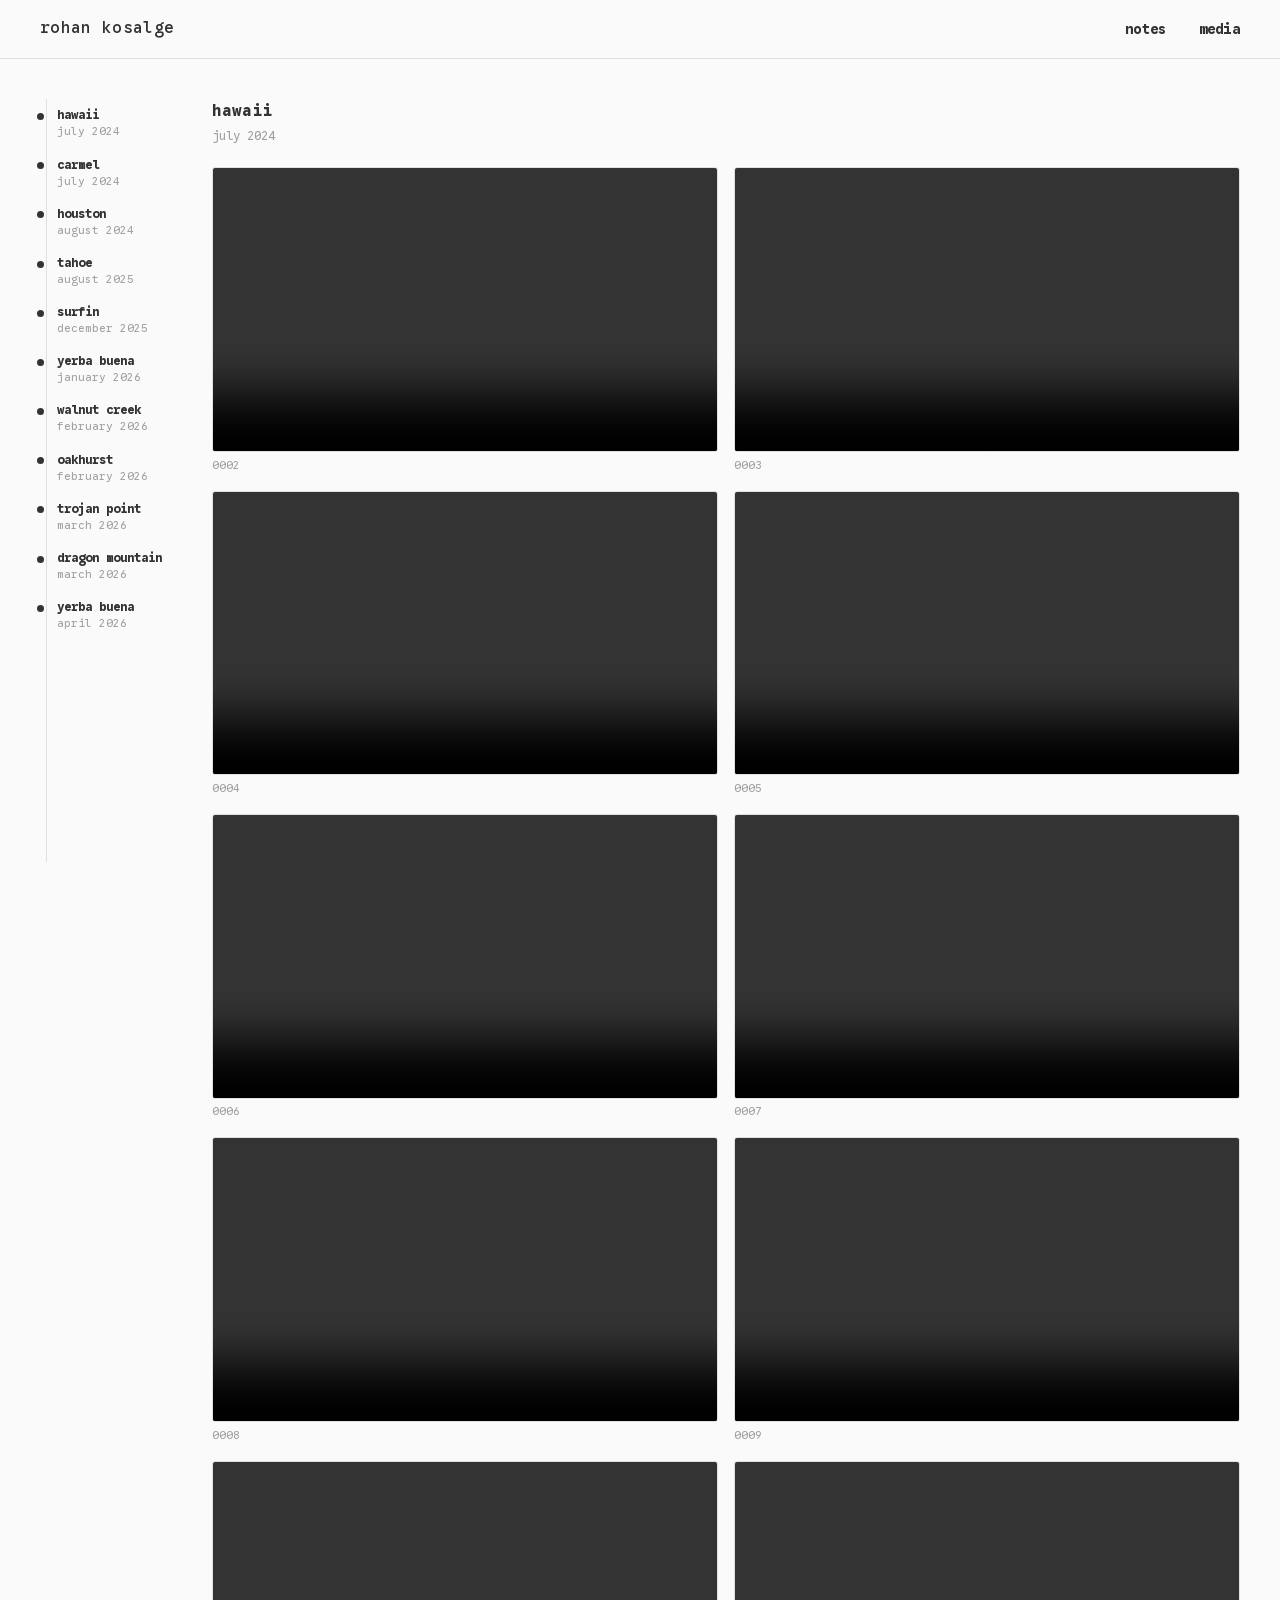
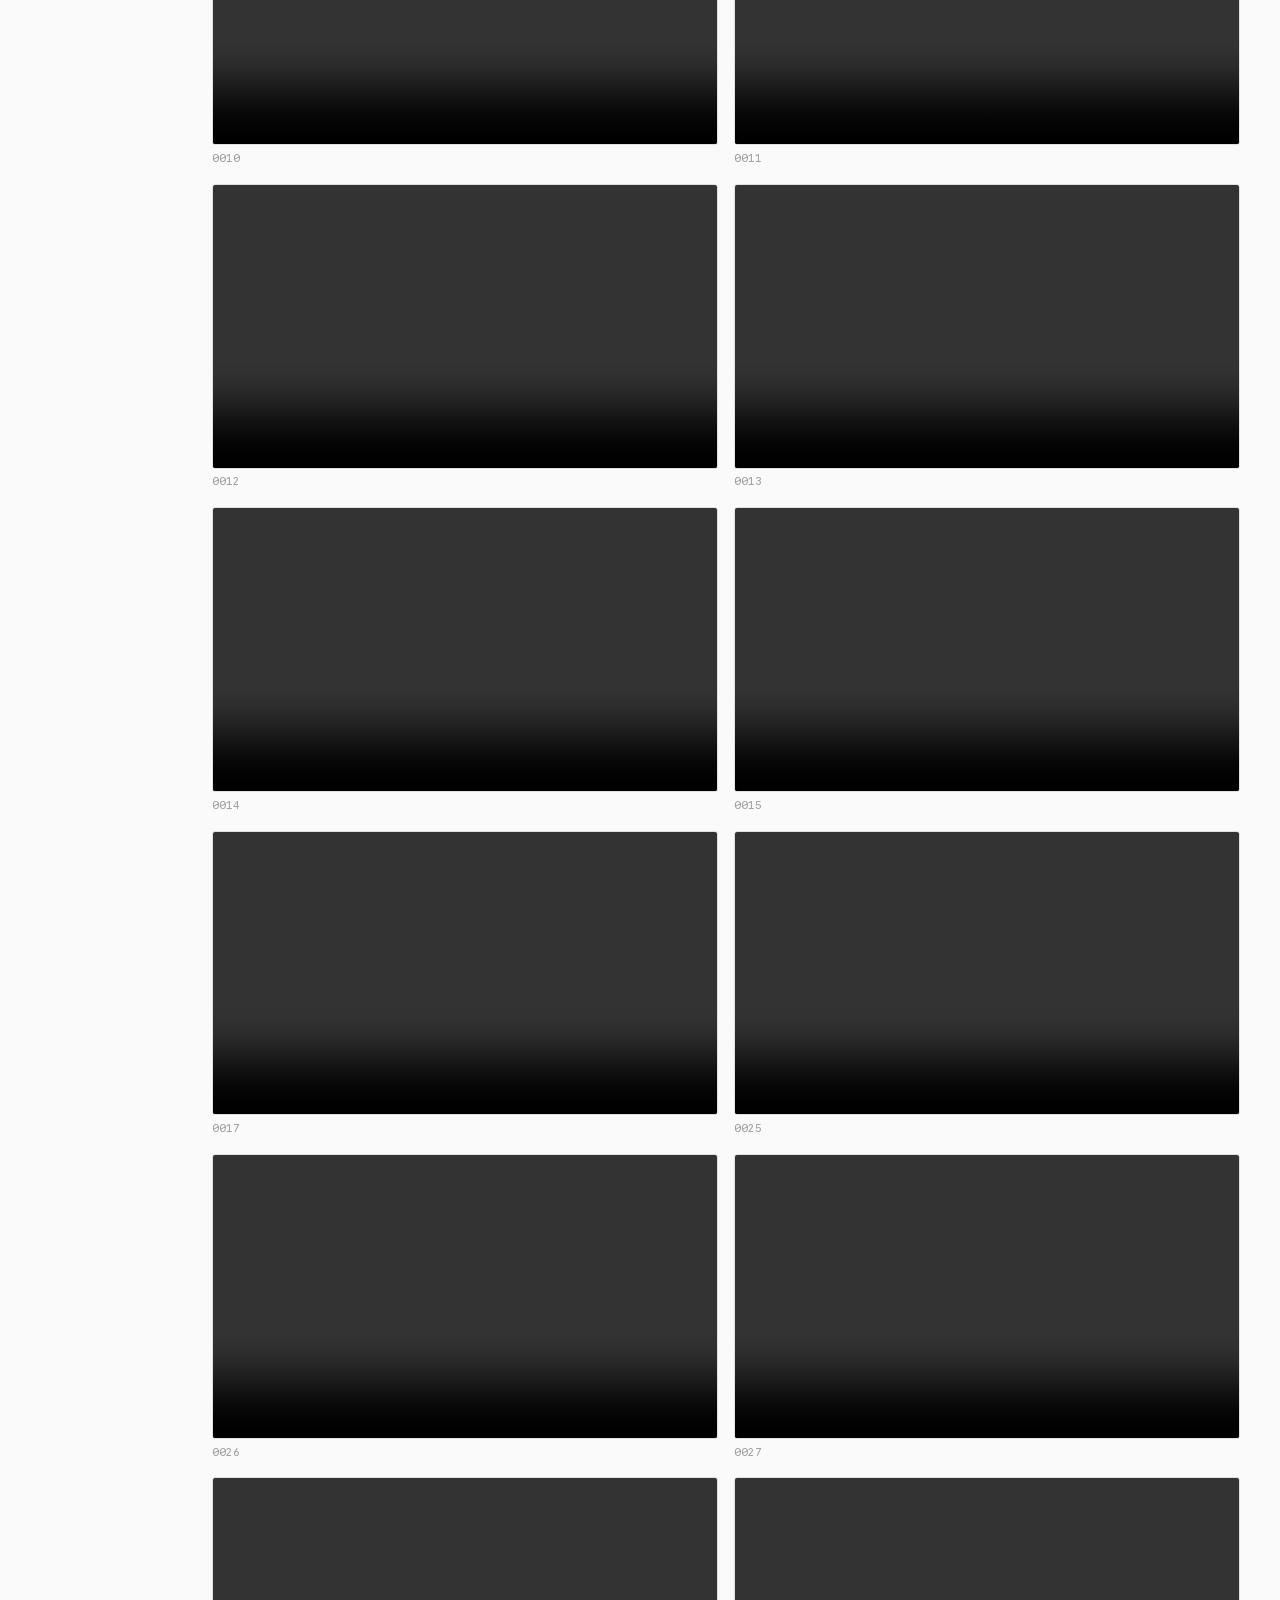
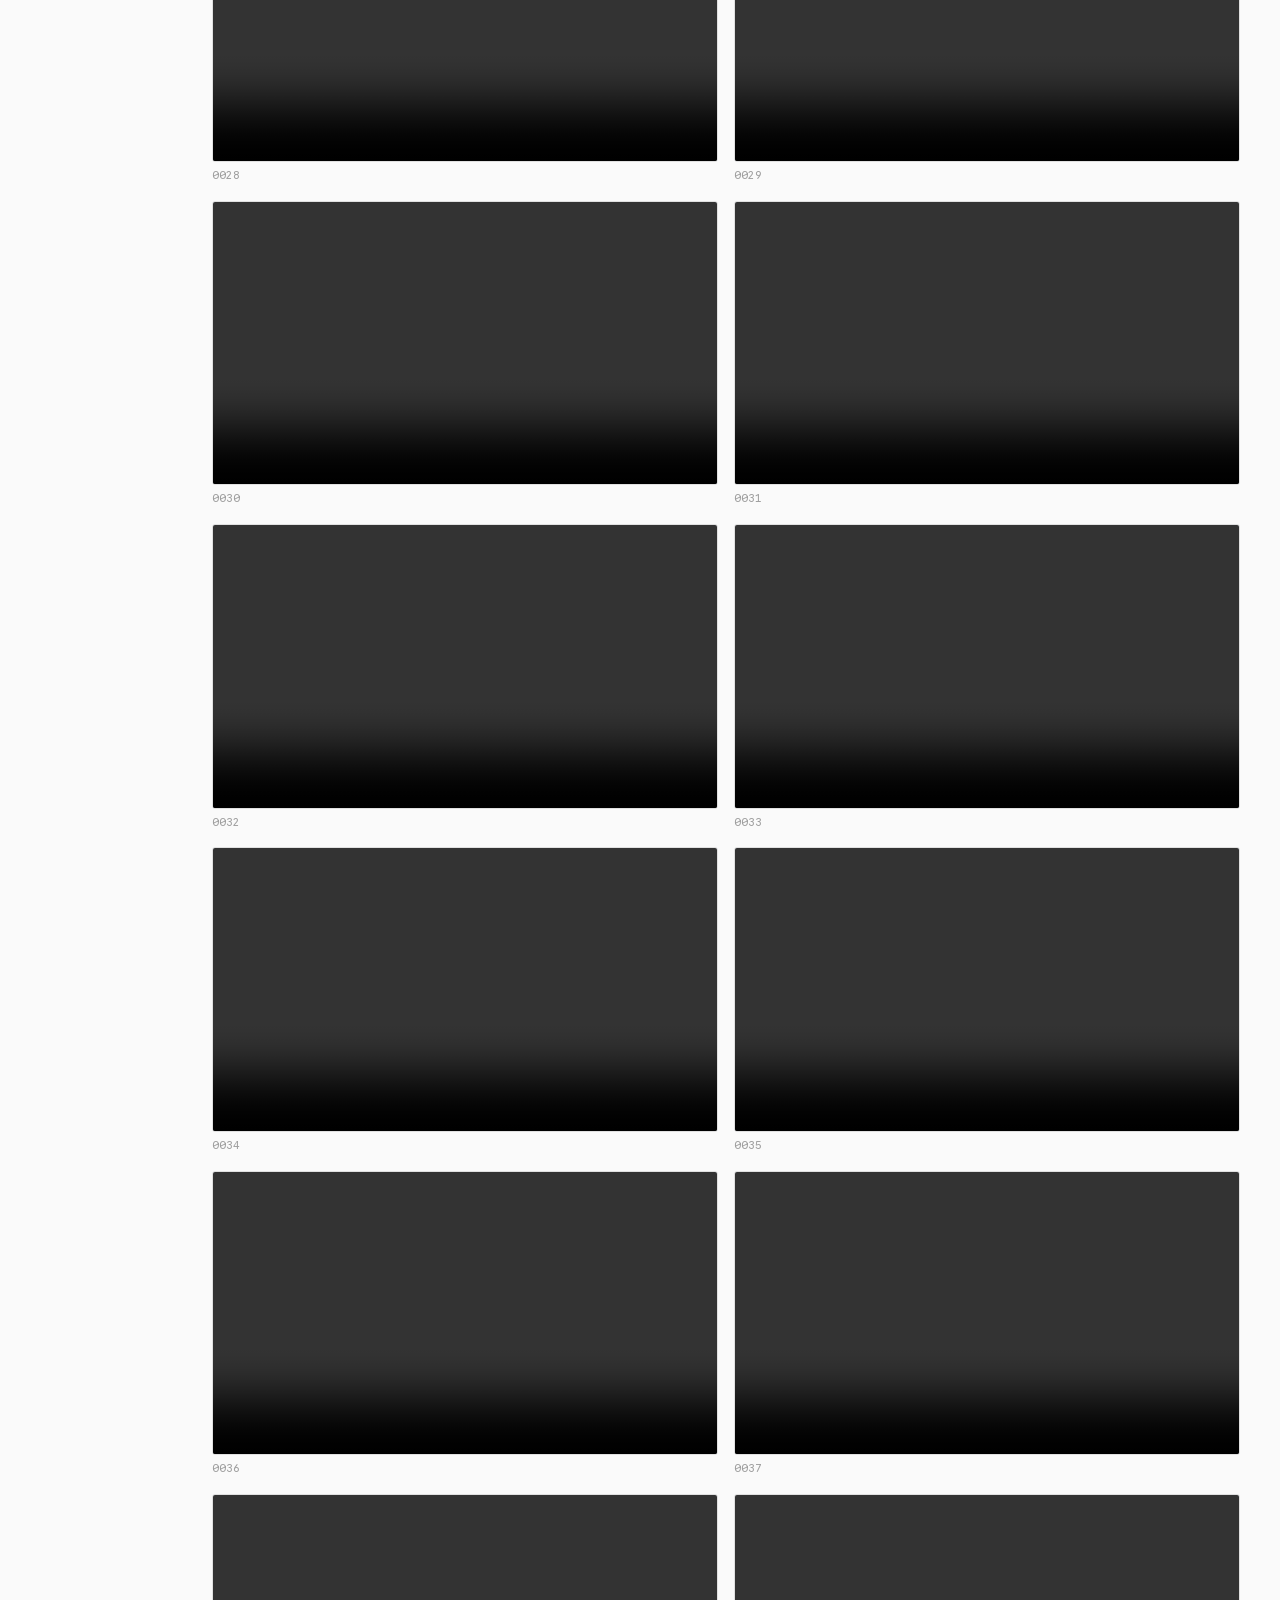
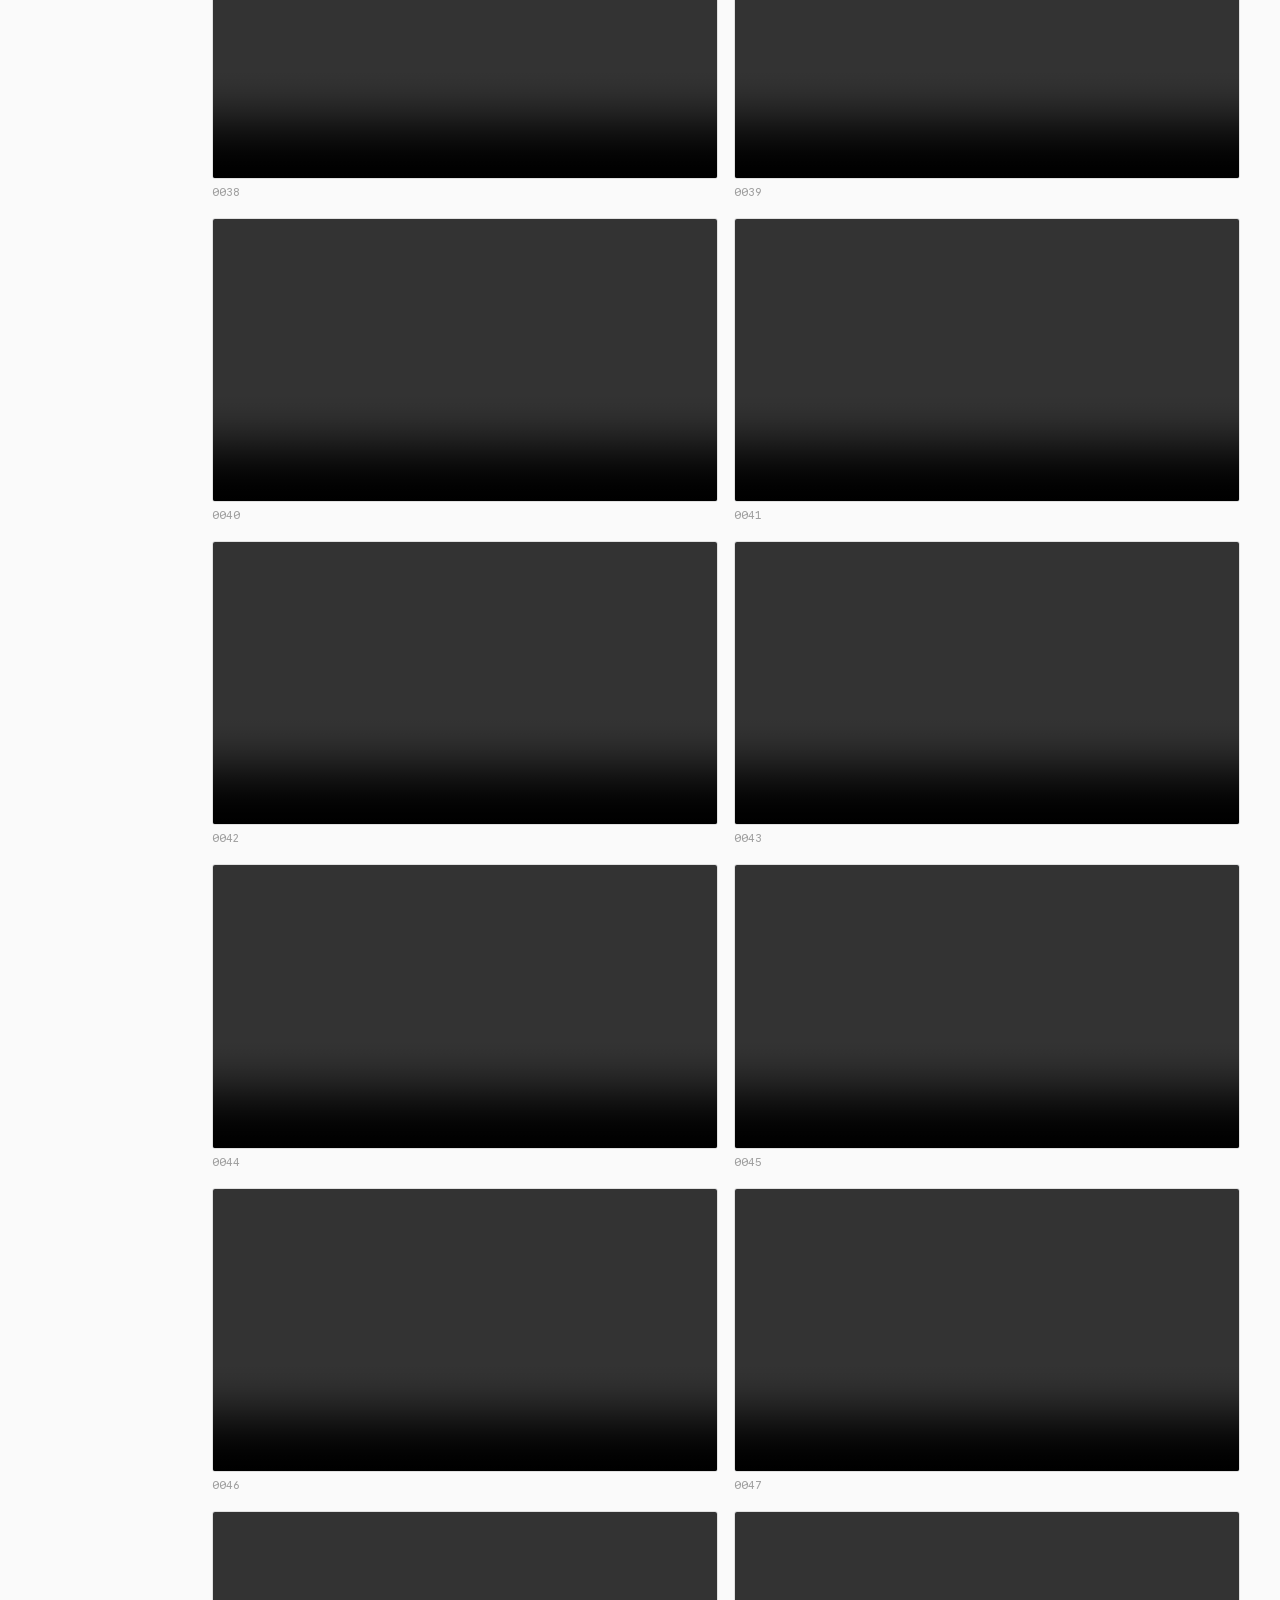
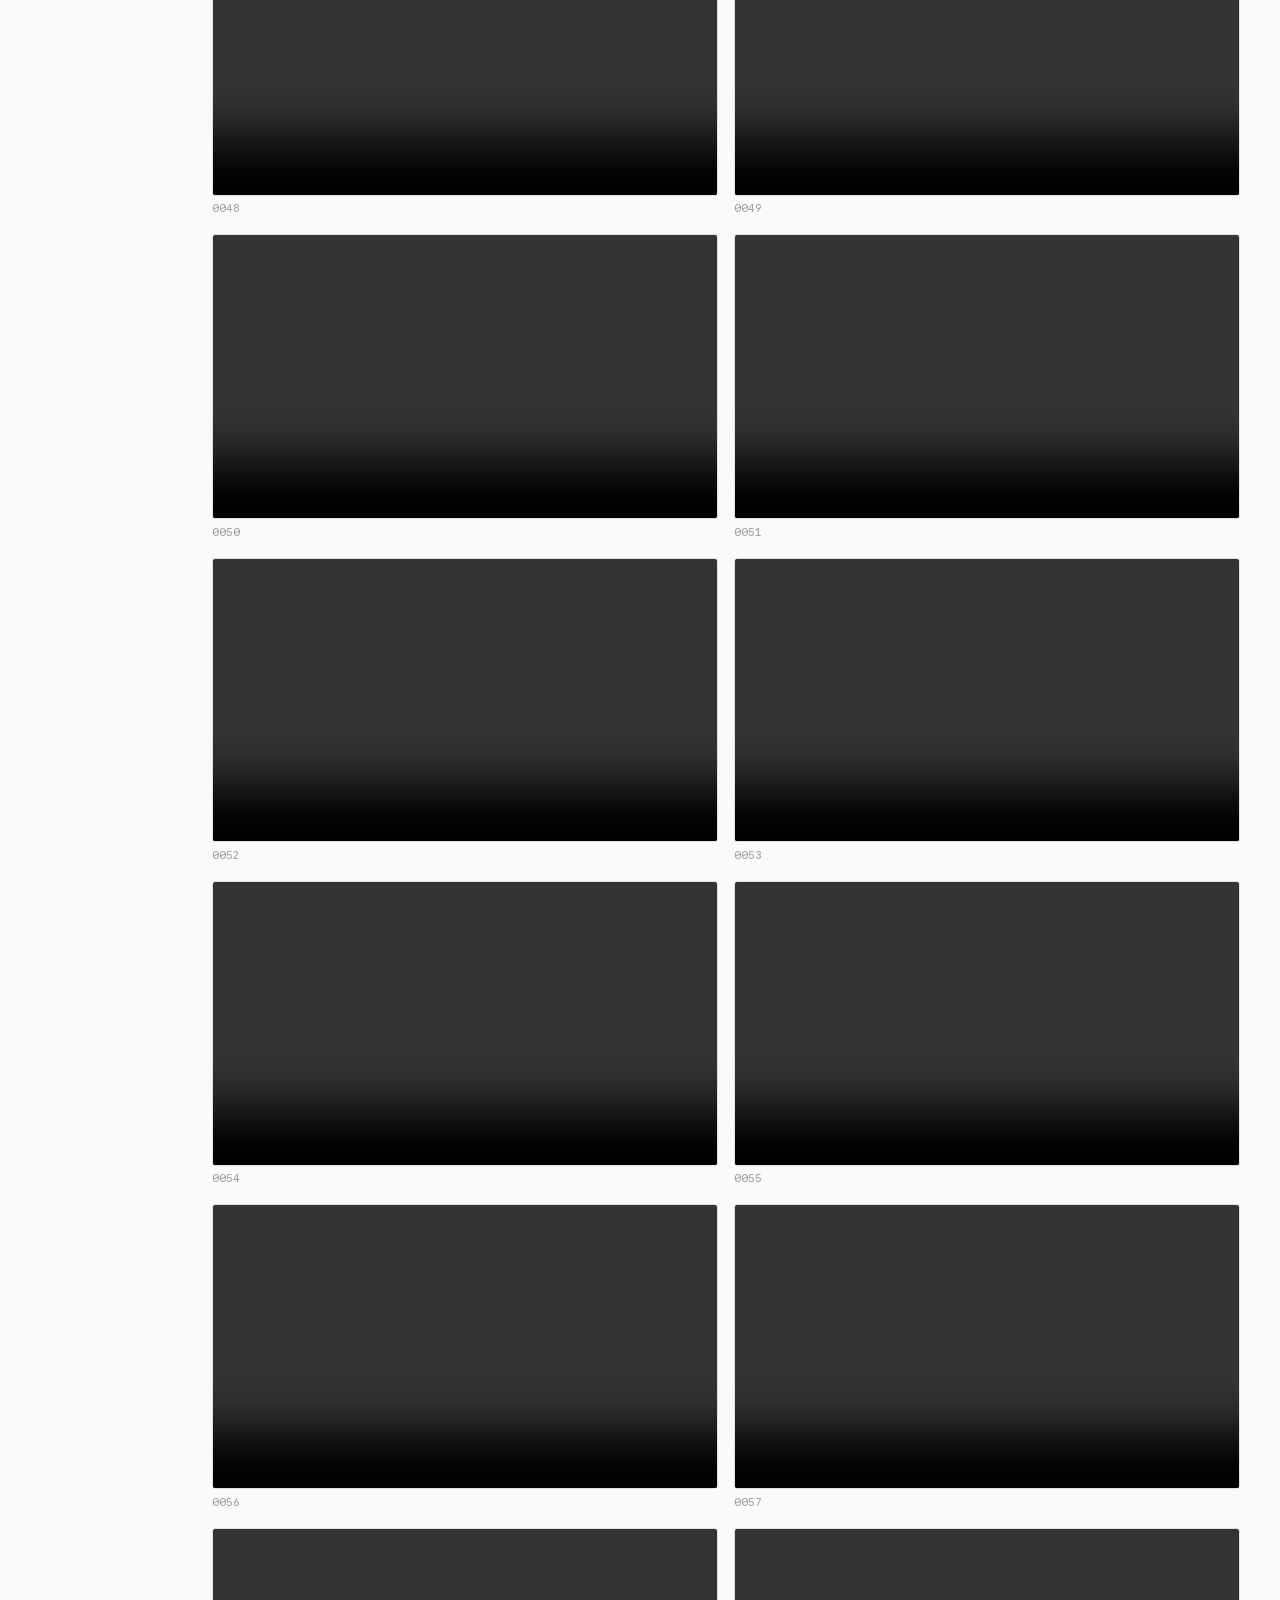
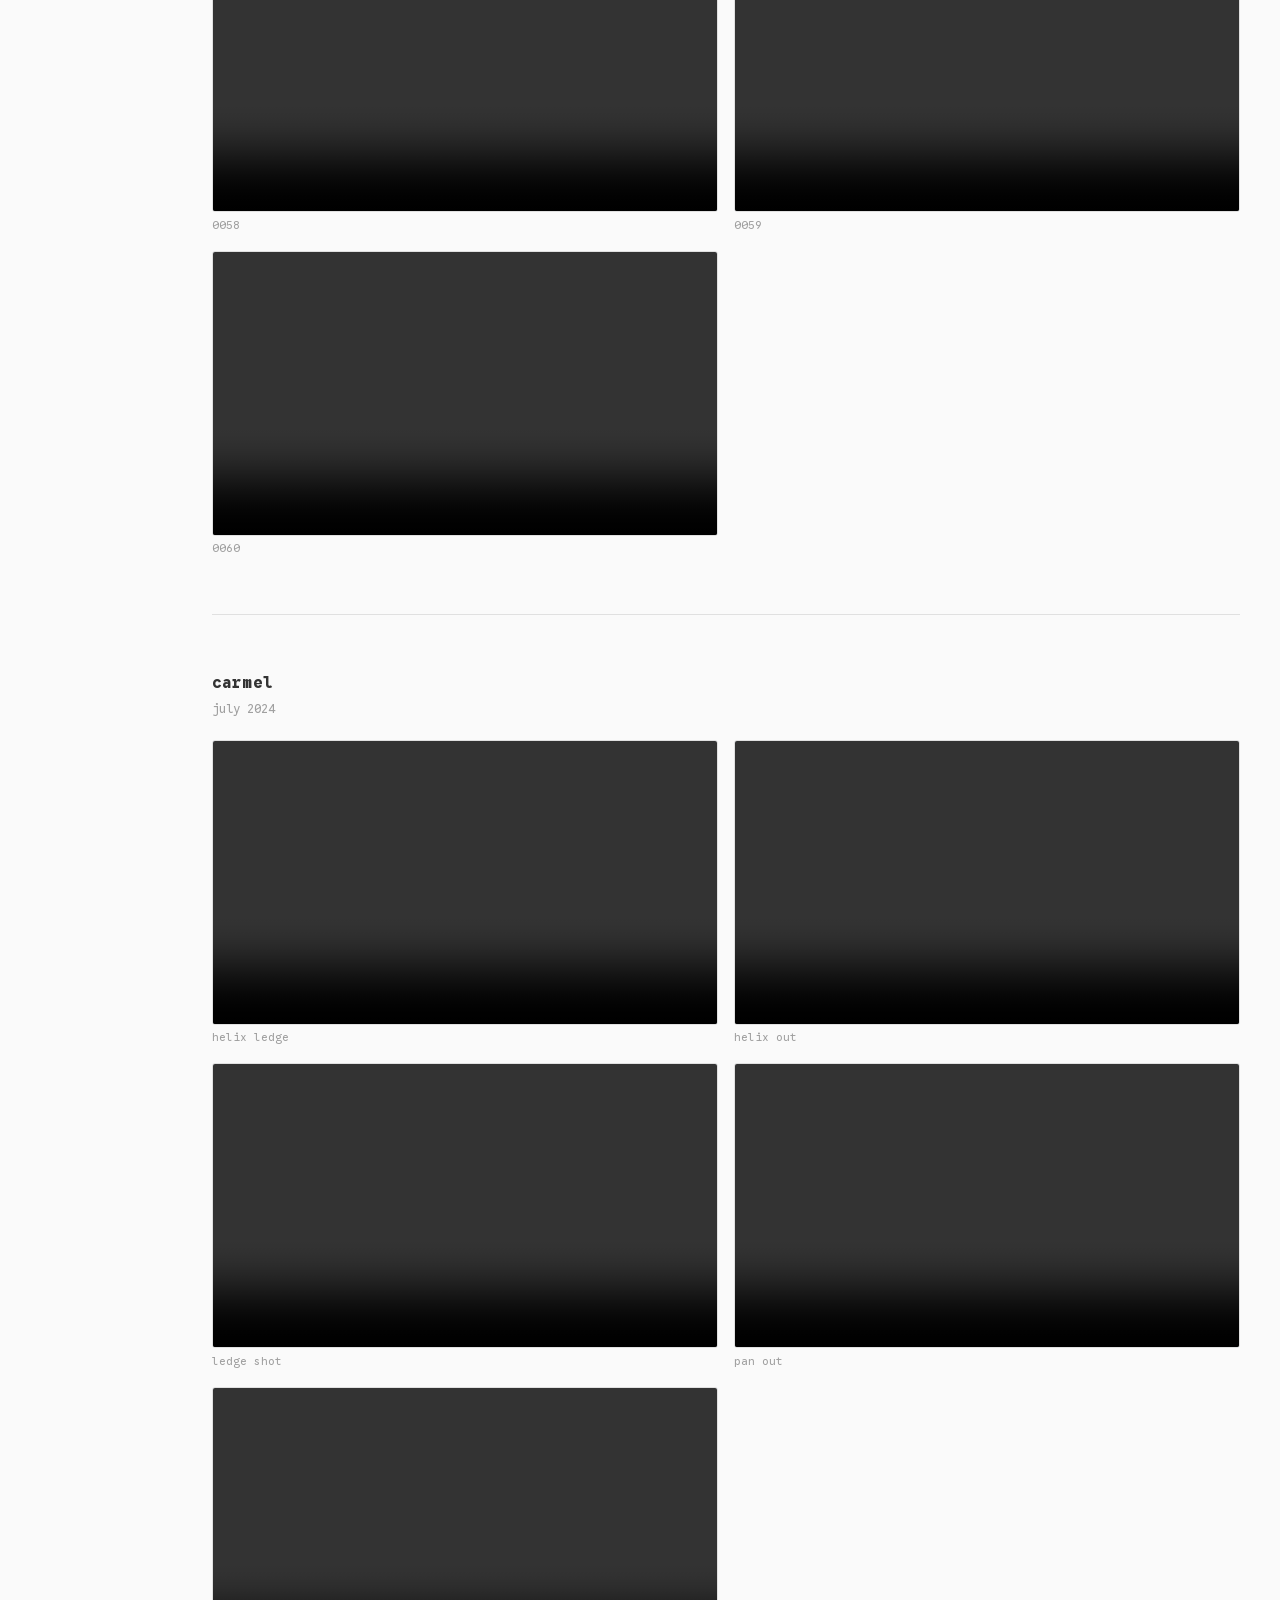
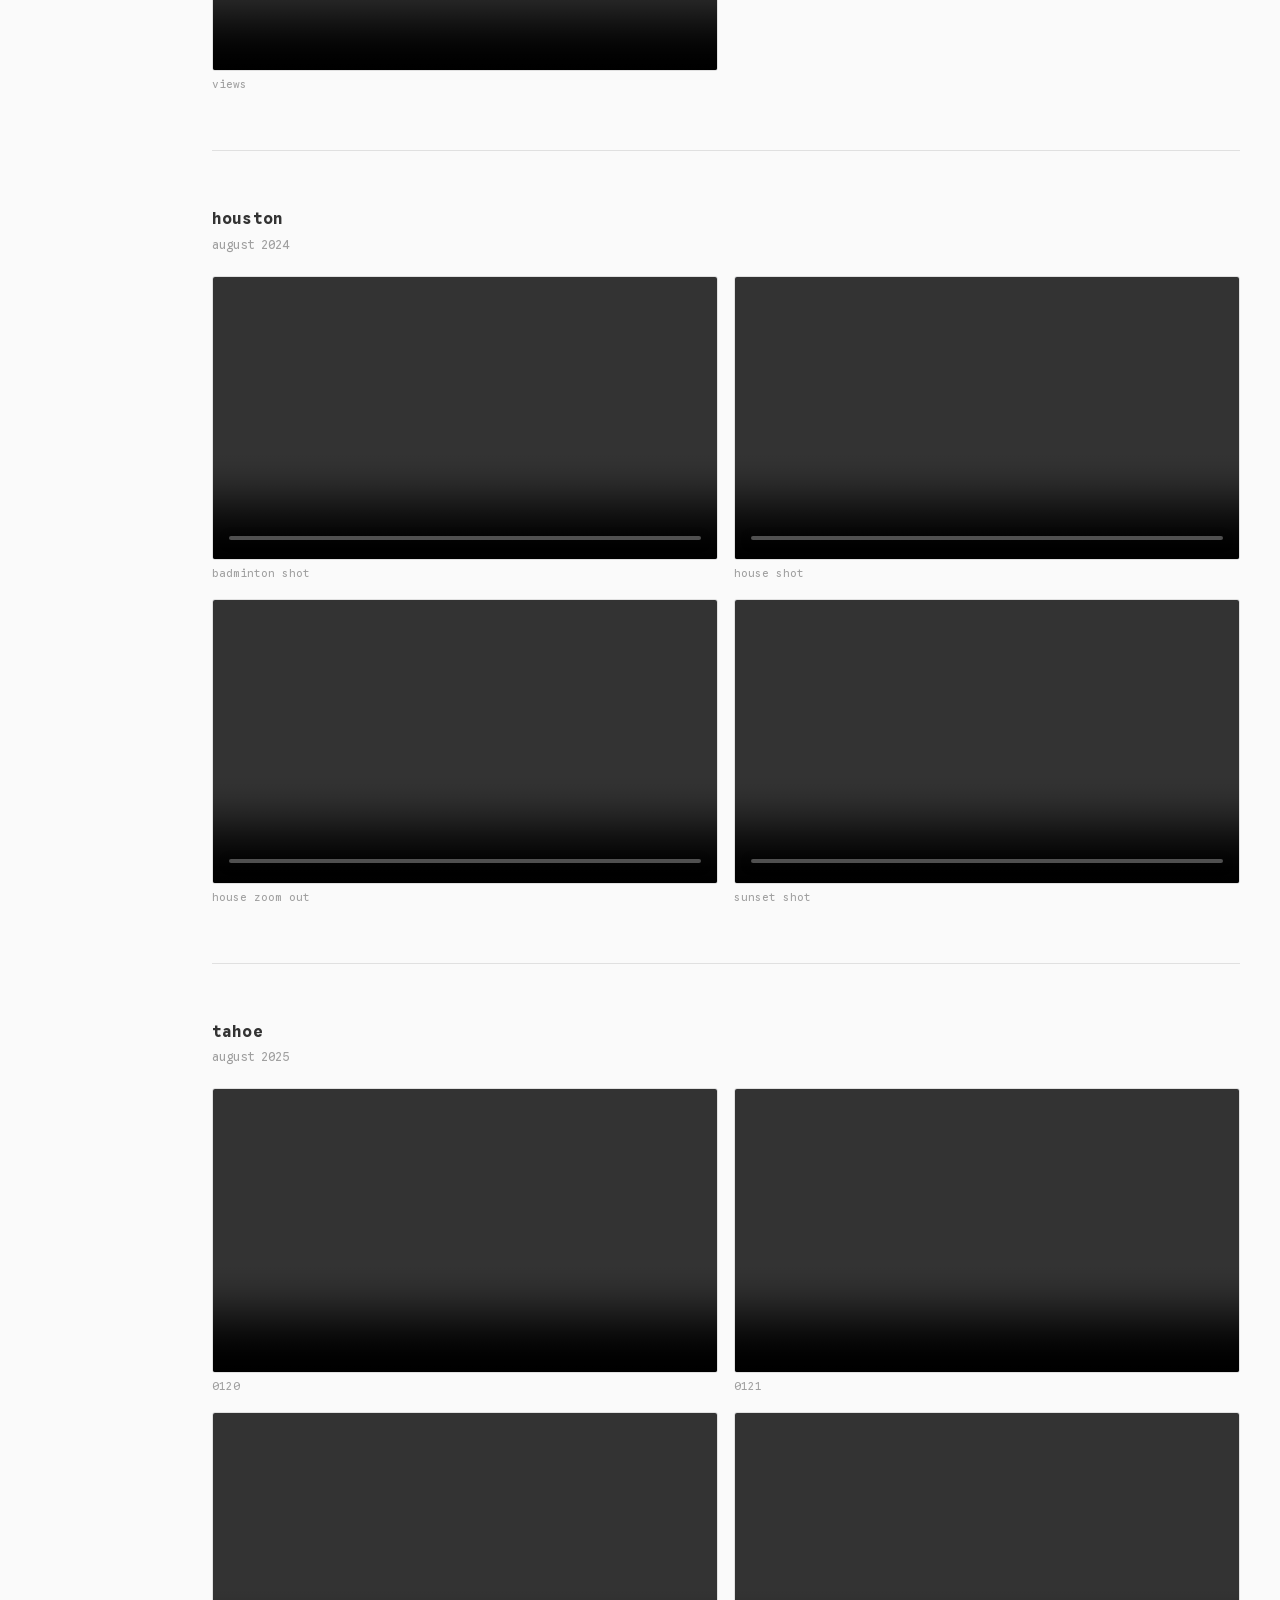
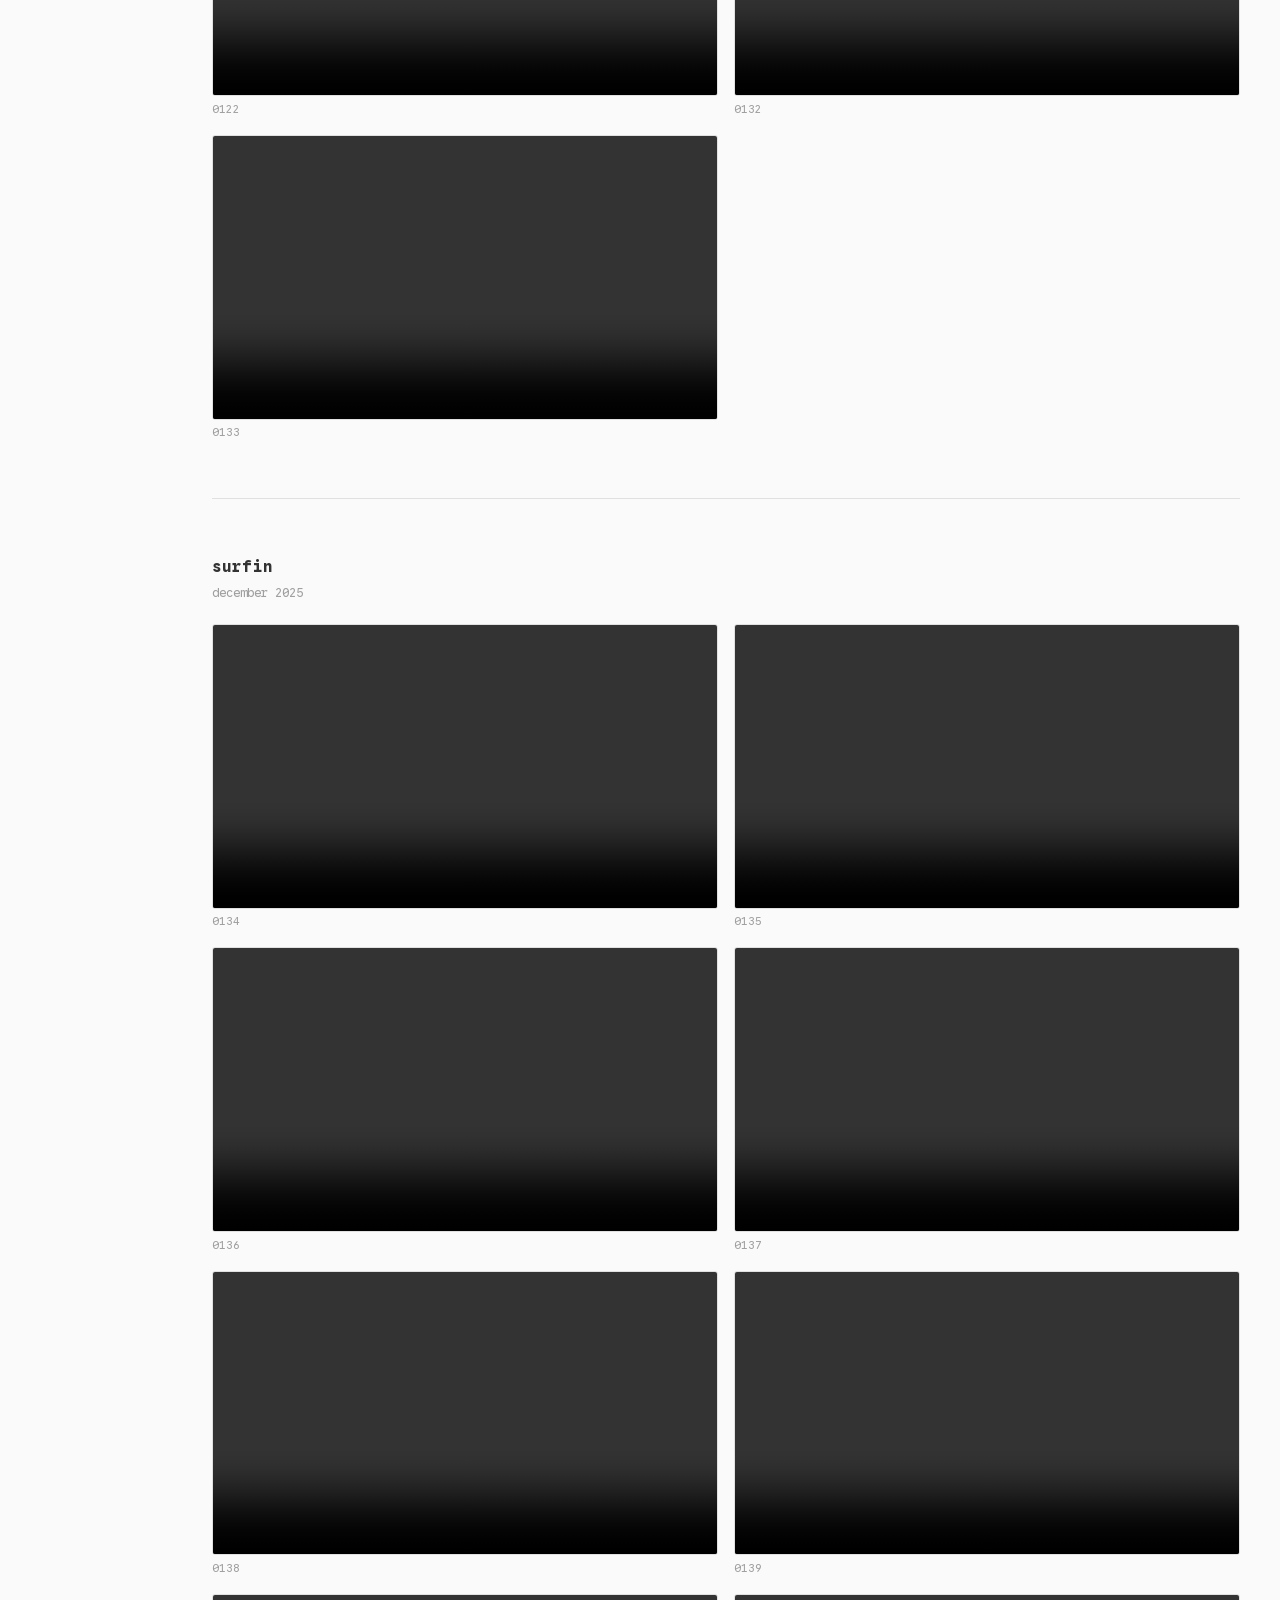
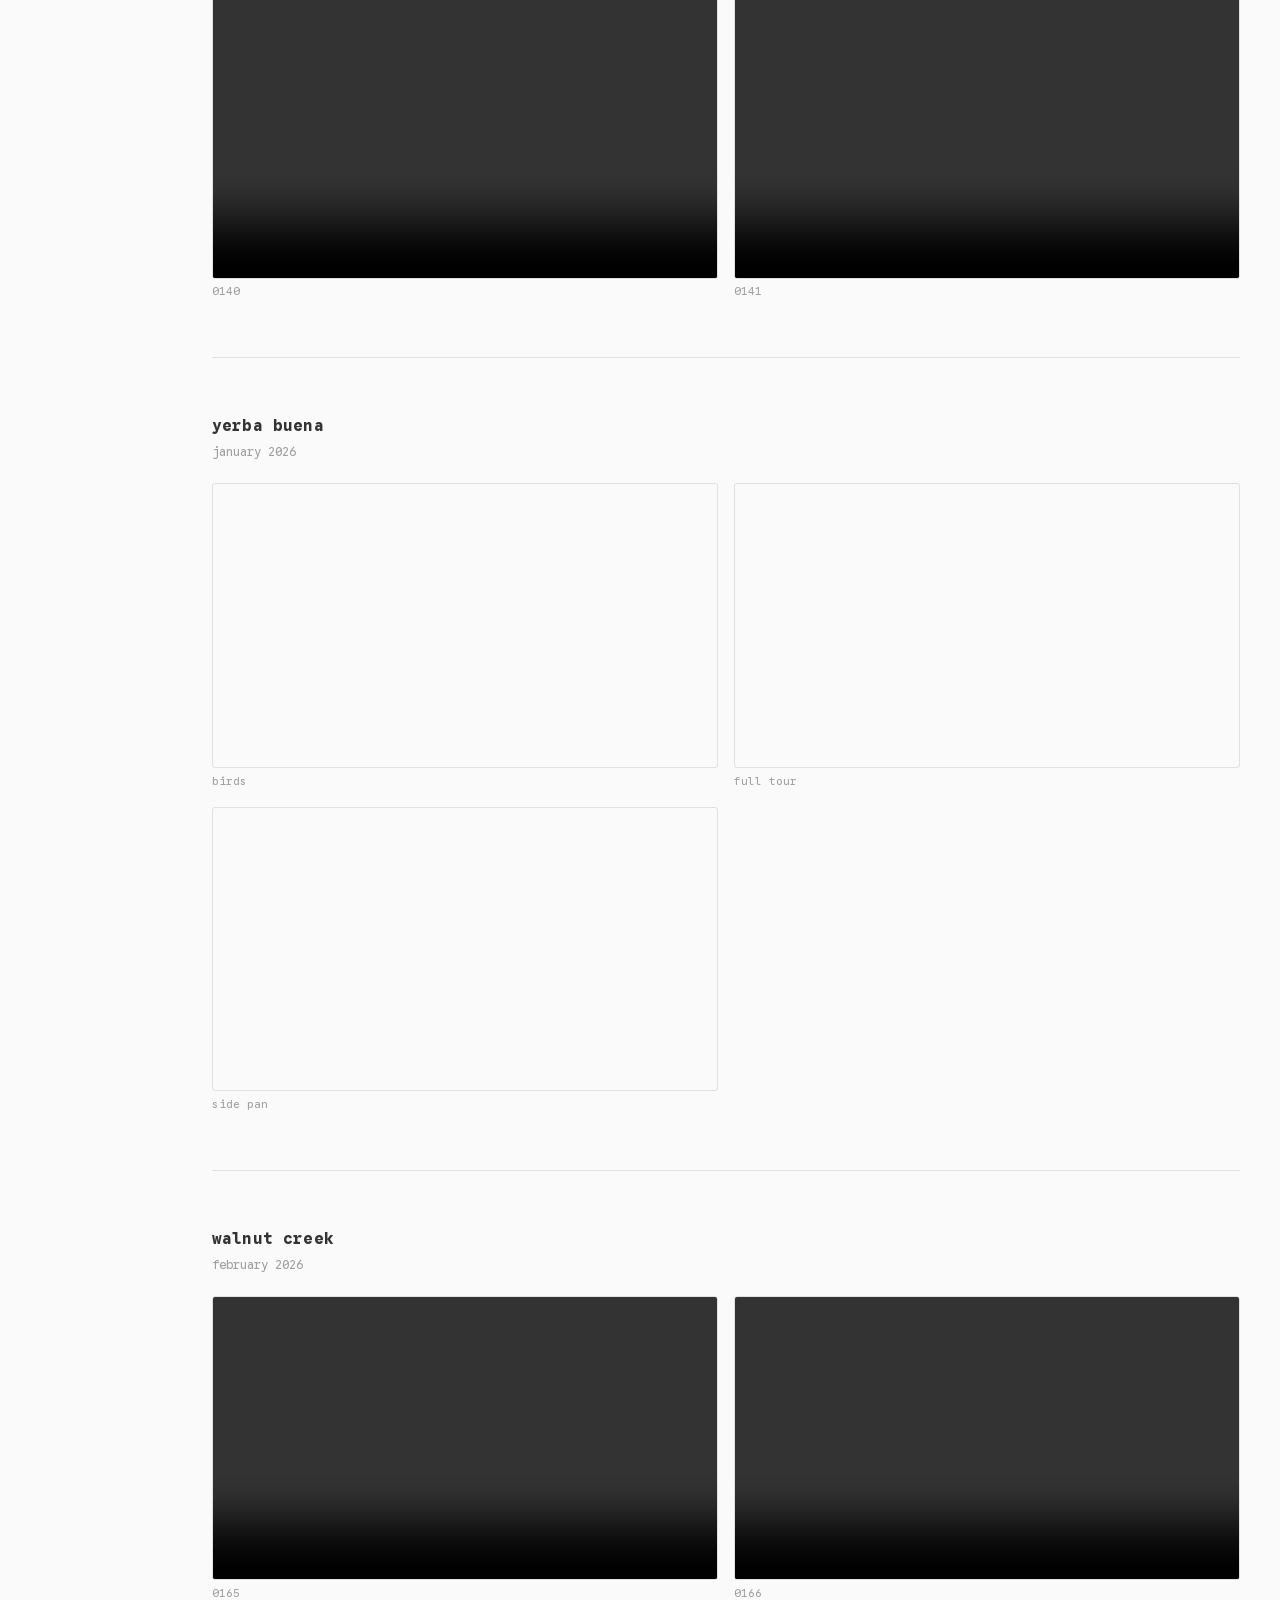
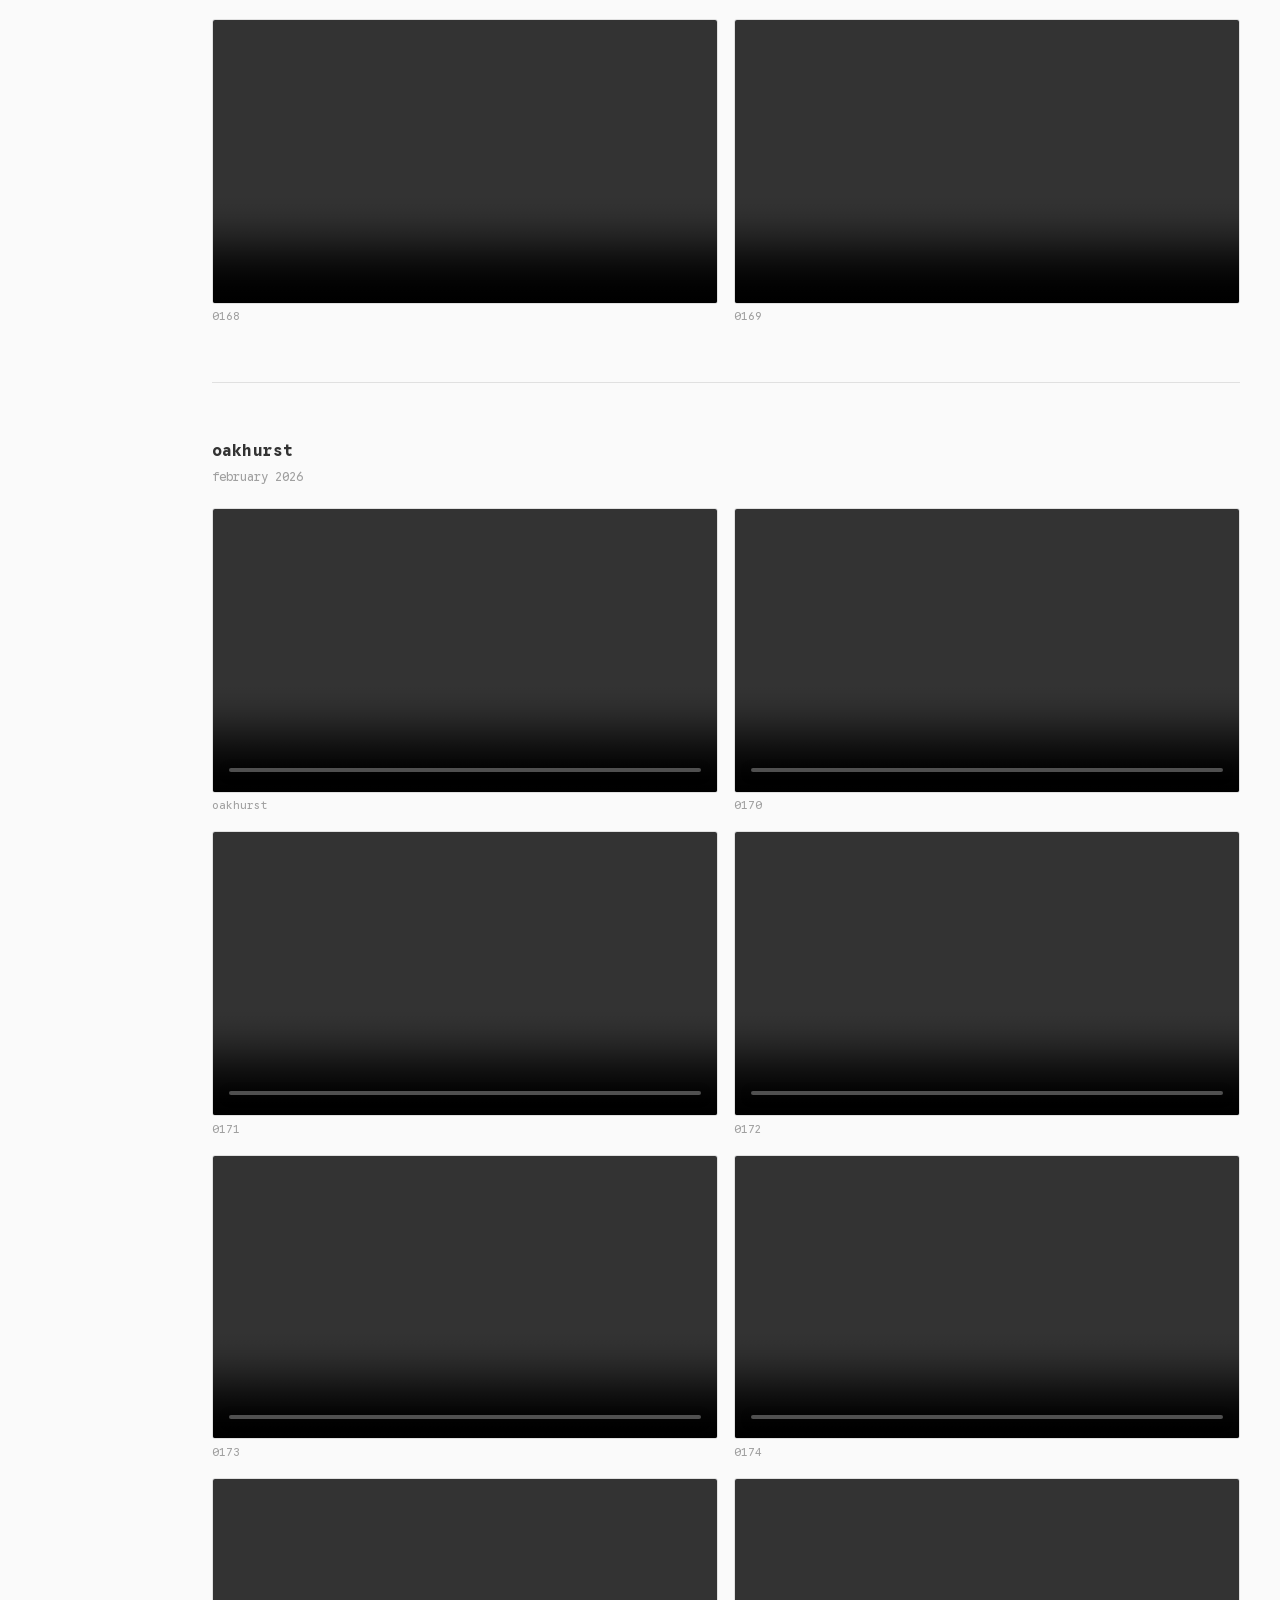
==== media.html @ 088f9a86 "feat: embed yerba buena apr videos via youtube Co-Authored-By: Claude Sonnet 4.6 <noreply@anthropic." ====
<!DOCTYPE html>
<html lang="en">
<head>
  <meta charset="UTF-8" />
  <meta name="viewport" content="width=device-width, initial-scale=1.0" />
  <title>media — rohan kosalge</title>
  <link rel="preconnect" href="https://fonts.googleapis.com" />
  <link rel="preconnect" href="https://fonts.gstatic.com" crossorigin />
  <link href="https://fonts.googleapis.com/css2?family=Google+Sans+Code:ital,wght@0,400;0,500;1,400&display=swap" rel="stylesheet" />
  <link rel="stylesheet" href="style.css" />
  <link rel="stylesheet" href="media.css" />
</head>
<body>

  <header class="nav">
    <a href="index.html" class="nav-title" style="font-weight:500;font-size:1rem;letter-spacing:0.02em;">rohan kosalge</a>
    <nav class="nav-links">
      <a href="notes.html">notes</a>
      <a href="media.html">media</a>
    </nav>
  </header>

  <div class="media-page">

    <!-- left timeline nav -->
    <aside class="tl-sidebar">
      <div class="tl-line"></div>
      <nav class="tl-nav">

        <a href="#hawaii" class="tl-item">
          <span class="tl-dot"></span>
          <span class="tl-text">
            <span class="tl-location">hawaii</span>
            <span class="tl-date">july 2024</span>
          </span>
        </a>

        <a href="#carmel" class="tl-item">
          <span class="tl-dot"></span>
          <span class="tl-text">
            <span class="tl-location">carmel</span>
            <span class="tl-date">july 2024</span>
          </span>
        </a>

        <a href="#houston" class="tl-item">
          <span class="tl-dot"></span>
          <span class="tl-text">
            <span class="tl-location">houston</span>
            <span class="tl-date">august 2024</span>
          </span>
        </a>

        <a href="#tahoe" class="tl-item">
          <span class="tl-dot"></span>
          <span class="tl-text">
            <span class="tl-location">tahoe</span>
            <span class="tl-date">august 2025</span>
          </span>
        </a>

        <a href="#surfin" class="tl-item">
          <span class="tl-dot"></span>
          <span class="tl-text">
            <span class="tl-location">surfin</span>
            <span class="tl-date">december 2025</span>
          </span>
        </a>

        <a href="#yerba-buena-jan" class="tl-item">
          <span class="tl-dot"></span>
          <span class="tl-text">
            <span class="tl-location">yerba buena</span>
            <span class="tl-date">january 2026</span>
          </span>
        </a>

        <a href="#walnut-creek" class="tl-item">
          <span class="tl-dot"></span>
          <span class="tl-text">
            <span class="tl-location">walnut creek</span>
            <span class="tl-date">february 2026</span>
          </span>
        </a>

        <a href="#oakhurst" class="tl-item">
          <span class="tl-dot"></span>
          <span class="tl-text">
            <span class="tl-location">oakhurst</span>
            <span class="tl-date">february 2026</span>
          </span>
        </a>

        <a href="#trojan-point" class="tl-item">
          <span class="tl-dot"></span>
          <span class="tl-text">
            <span class="tl-location">trojan point</span>
            <span class="tl-date">march 2026</span>
          </span>
        </a>

        <a href="#dragon-mountain" class="tl-item">
          <span class="tl-dot"></span>
          <span class="tl-text">
            <span class="tl-location">dragon mountain</span>
            <span class="tl-date">march 2026</span>
          </span>
        </a>

        <a href="#yerba-buena-apr" class="tl-item">
          <span class="tl-dot"></span>
          <span class="tl-text">
            <span class="tl-location">yerba buena</span>
            <span class="tl-date">april 2026</span>
          </span>
        </a>

      </nav>
    </aside>

    <!-- right video content -->
    <main class="media-content">

      <!-- hawaii july 2024 -->
      <section id="hawaii" class="media-section">
        <h2 class="section-location">hawaii</h2>
        <p class="section-date">july 2024</p>
        <div class="video-grid">
          <div class="video-item"><video controls preload="none" src="../Photos/Hawaii%20July%202024/Drone/DJI_20240703204506_0002_D.MP4"></video><span class="video-label">0002</span></div>
          <div class="video-item"><video controls preload="none" src="../Photos/Hawaii%20July%202024/Drone/DJI_20240705153736_0003_D.MP4"></video><span class="video-label">0003</span></div>
          <div class="video-item"><video controls preload="none" src="../Photos/Hawaii%20July%202024/Drone/DJI_20240705153909_0004_D.MP4"></video><span class="video-label">0004</span></div>
          <div class="video-item"><video controls preload="none" src="../Photos/Hawaii%20July%202024/Drone/DJI_20240705154337_0005_D.MP4"></video><span class="video-label">0005</span></div>
          <div class="video-item"><video controls preload="none" src="../Photos/Hawaii%20July%202024/Drone/DJI_20240705154414_0006_D.MP4"></video><span class="video-label">0006</span></div>
          <div class="video-item"><video controls preload="none" src="../Photos/Hawaii%20July%202024/Drone/DJI_20240705161935_0007_D.MP4"></video><span class="video-label">0007</span></div>
          <div class="video-item"><video controls preload="none" src="../Photos/Hawaii%20July%202024/Drone/DJI_20240705162151_0008_D.MP4"></video><span class="video-label">0008</span></div>
          <div class="video-item"><video controls preload="none" src="../Photos/Hawaii%20July%202024/Drone/DJI_20240705162443_0009_D.MP4"></video><span class="video-label">0009</span></div>
          <div class="video-item"><video controls preload="none" src="../Photos/Hawaii%20July%202024/Drone/DJI_20240706141233_0010_D.MP4"></video><span class="video-label">0010</span></div>
          <div class="video-item"><video controls preload="none" src="../Photos/Hawaii%20July%202024/Drone/DJI_20240706141438_0011_D.MP4"></video><span class="video-label">0011</span></div>
          <div class="video-item"><video controls preload="none" src="../Photos/Hawaii%20July%202024/Drone/DJI_20240706141603_0012_D.MP4"></video><span class="video-label">0012</span></div>
          <div class="video-item"><video controls preload="none" src="../Photos/Hawaii%20July%202024/Drone/DJI_20240706141626_0013_D.MP4"></video><span class="video-label">0013</span></div>
          <div class="video-item"><video controls preload="none" src="../Photos/Hawaii%20July%202024/Drone/DJI_20240706141643_0014_D.MP4"></video><span class="video-label">0014</span></div>
          <div class="video-item"><video controls preload="none" src="../Photos/Hawaii%20July%202024/Drone/DJI_20240706141710_0015_D.MP4"></video><span class="video-label">0015</span></div>
          <div class="video-item"><video controls preload="none" src="../Photos/Hawaii%20July%202024/Drone/DJI_20240706142029_0017_D.MP4"></video><span class="video-label">0017</span></div>
          <div class="video-item"><video controls preload="none" src="../Photos/Hawaii%20July%202024/Drone/DJI_20240706142500_0025_D.MP4"></video><span class="video-label">0025</span></div>
          <div class="video-item"><video controls preload="none" src="../Photos/Hawaii%20July%202024/Drone/DJI_20240706142746_0026_D.MP4"></video><span class="video-label">0026</span></div>
          <div class="video-item"><video controls preload="none" src="../Photos/Hawaii%20July%202024/Drone/DJI_20240706150045_0027_D.MP4"></video><span class="video-label">0027</span></div>
          <div class="video-item"><video controls preload="none" src="../Photos/Hawaii%20July%202024/Drone/DJI_20240706150049_0028_D.MP4"></video><span class="video-label">0028</span></div>
          <div class="video-item"><video controls preload="none" src="../Photos/Hawaii%20July%202024/Drone/DJI_20240707094122_0029_D.MP4"></video><span class="video-label">0029</span></div>
          <div class="video-item"><video controls preload="none" src="../Photos/Hawaii%20July%202024/Drone/DJI_20240707094336_0030_D.MP4"></video><span class="video-label">0030</span></div>
          <div class="video-item"><video controls preload="none" src="../Photos/Hawaii%20July%202024/Drone/DJI_20240707094545_0031_D.MP4"></video><span class="video-label">0031</span></div>
          <div class="video-item"><video controls preload="none" src="../Photos/Hawaii%20July%202024/Drone/DJI_20240707094908_0032_D.MP4"></video><span class="video-label">0032</span></div>
          <div class="video-item"><video controls preload="none" src="../Photos/Hawaii%20July%202024/Drone/DJI_20240707095139_0033_D.MP4"></video><span class="video-label">0033</span></div>
          <div class="video-item"><video controls preload="none" src="../Photos/Hawaii%20July%202024/Drone/DJI_20240707095243_0034_D.MP4"></video><span class="video-label">0034</span></div>
          <div class="video-item"><video controls preload="none" src="../Photos/Hawaii%20July%202024/Drone/DJI_20240707095545_0035_D.MP4"></video><span class="video-label">0035</span></div>
          <div class="video-item"><video controls preload="none" src="../Photos/Hawaii%20July%202024/Drone/DJI_20240708214617_0036_D.MP4"></video><span class="video-label">0036</span></div>
          <div class="video-item"><video controls preload="none" src="../Photos/Hawaii%20July%202024/Drone/DJI_20240708214917_0037_D.MP4"></video><span class="video-label">0037</span></div>
          <div class="video-item"><video controls preload="none" src="../Photos/Hawaii%20July%202024/Drone/DJI_20240708215128_0038_D.MP4"></video><span class="video-label">0038</span></div>
          <div class="video-item"><video controls preload="none" src="../Photos/Hawaii%20July%202024/Drone/DJI_20240708215246_0039_D.MP4"></video><span class="video-label">0039</span></div>
          <div class="video-item"><video controls preload="none" src="../Photos/Hawaii%20July%202024/Drone/DJI_20240708215811_0040_D.MP4"></video><span class="video-label">0040</span></div>
          <div class="video-item"><video controls preload="none" src="../Photos/Hawaii%20July%202024/Drone/DJI_20240708220337_0041_D.MP4"></video><span class="video-label">0041</span></div>
          <div class="video-item"><video controls preload="none" src="../Photos/Hawaii%20July%202024/Drone/DJI_20240709151040_0042_D.MP4"></video><span class="video-label">0042</span></div>
          <div class="video-item"><video controls preload="none" src="../Photos/Hawaii%20July%202024/Drone/DJI_20240709151606_0043_D.MP4"></video><span class="video-label">0043</span></div>
          <div class="video-item"><video controls preload="none" src="../Photos/Hawaii%20July%202024/Drone/DJI_20240709152131_0044_D.MP4"></video><span class="video-label">0044</span></div>
          <div class="video-item"><video controls preload="none" src="../Photos/Hawaii%20July%202024/Drone/DJI_20240710102804_0045_D.MP4"></video><span class="video-label">0045</span></div>
          <div class="video-item"><video controls preload="none" src="../Photos/Hawaii%20July%202024/Drone/DJI_20240710102906_0046_D.MP4"></video><span class="video-label">0046</span></div>
          <div class="video-item"><video controls preload="none" src="../Photos/Hawaii%20July%202024/Drone/DJI_20240710103206_0047_D.MP4"></video><span class="video-label">0047</span></div>
          <div class="video-item"><video controls preload="none" src="../Photos/Hawaii%20July%202024/Drone/DJI_20240710103503_0048_D.MP4"></video><span class="video-label">0048</span></div>
          <div class="video-item"><video controls preload="none" src="../Photos/Hawaii%20July%202024/Drone/DJI_20240710103606_0049_D.MP4"></video><span class="video-label">0049</span></div>
          <div class="video-item"><video controls preload="none" src="../Photos/Hawaii%20July%202024/Drone/DJI_20240710103811_0050_D.MP4"></video><span class="video-label">0050</span></div>
          <div class="video-item"><video controls preload="none" src="../Photos/Hawaii%20July%202024/Drone/DJI_20240710103838_0051_D.MP4"></video><span class="video-label">0051</span></div>
          <div class="video-item"><video controls preload="none" src="../Photos/Hawaii%20July%202024/Drone/DJI_20240710104030_0052_D.MP4"></video><span class="video-label">0052</span></div>
          <div class="video-item"><video controls preload="none" src="../Photos/Hawaii%20July%202024/Drone/DJI_20240710104545_0053_D.MP4"></video><span class="video-label">0053</span></div>
          <div class="video-item"><video controls preload="none" src="../Photos/Hawaii%20July%202024/Drone/DJI_20240710105110_0054_D.MP4"></video><span class="video-label">0054</span></div>
          <div class="video-item"><video controls preload="none" src="../Photos/Hawaii%20July%202024/Drone/DJI_20240710113122_0055_D.MP4"></video><span class="video-label">0055</span></div>
          <div class="video-item"><video controls preload="none" src="../Photos/Hawaii%20July%202024/Drone/DJI_20240710113509_0056_D.MP4"></video><span class="video-label">0056</span></div>
          <div class="video-item"><video controls preload="none" src="../Photos/Hawaii%20July%202024/Drone/DJI_20240711104748_0057_D.MP4"></video><span class="video-label">0057</span></div>
          <div class="video-item"><video controls preload="none" src="../Photos/Hawaii%20July%202024/Drone/DJI_20240711105314_0058_D.MP4"></video><span class="video-label">0058</span></div>
          <div class="video-item"><video controls preload="none" src="../Photos/Hawaii%20July%202024/Drone/DJI_20240711162040_0059_D.MP4"></video><span class="video-label">0059</span></div>
          <div class="video-item"><video controls preload="none" src="../Photos/Hawaii%20July%202024/Drone/DJI_20240711162101_0060_D.MP4"></video><span class="video-label">0060</span></div>
        </div>
      </section>

      <!-- carmel july 2024 -->
      <section id="carmel" class="media-section">
        <h2 class="section-location">carmel</h2>
        <p class="section-date">july 2024</p>
        <div class="video-grid">
          <div class="video-item"><video controls preload="none" src="../Photos/Carmel-July-2024/Edited!/Helix_Ledge.mp4"></video><span class="video-label">helix ledge</span></div>
          <div class="video-item"><video controls preload="none" src="../Photos/Carmel-July-2024/Edited!/Helix_Out.mp4"></video><span class="video-label">helix out</span></div>
          <div class="video-item"><video controls preload="none" src="../Photos/Carmel-July-2024/Edited!/Ledge_Shot.mp4"></video><span class="video-label">ledge shot</span></div>
          <div class="video-item"><video controls preload="none" src="../Photos/Carmel-July-2024/Edited!/Pan_Out.mp4"></video><span class="video-label">pan out</span></div>
          <div class="video-item"><video controls preload="none" src="../Photos/Carmel-July-2024/Edited!/Views.mp4"></video><span class="video-label">views</span></div>
        </div>
      </section>

      <!-- houston august 2024 -->
      <section id="houston" class="media-section">
        <h2 class="section-location">houston</h2>
        <p class="section-date">august 2024</p>
        <div class="video-grid">
          <div class="video-item"><video controls preload="none" src="../Photos/Houston-July-2024/Final/Badminton_Shot.mp4"></video><span class="video-label">badminton shot</span></div>
          <div class="video-item"><video controls preload="none" src="../Photos/Houston-July-2024/Final/House_Shot.mp4"></video><span class="video-label">house shot</span></div>
          <div class="video-item"><video controls preload="none" src="../Photos/Houston-July-2024/Final/House_ZoomOut.mp4"></video><span class="video-label">house zoom out</span></div>
          <div class="video-item"><video controls preload="none" src="../Photos/Houston-July-2024/Final/Sunset_Shot.mp4"></video><span class="video-label">sunset shot</span></div>
        </div>
      </section>

      <!-- tahoe august 2025 -->
      <section id="tahoe" class="media-section">
        <h2 class="section-location">tahoe</h2>
        <p class="section-date">august 2025</p>
        <div class="video-grid">
          <div class="video-item"><video controls preload="none" src="../Photos/Tahoe2025/DJI_20250809175056_0120_D.MP4"></video><span class="video-label">0120</span></div>
          <div class="video-item"><video controls preload="none" src="../Photos/Tahoe2025/DJI_20250809175318_0121_D.MP4"></video><span class="video-label">0121</span></div>
          <div class="video-item"><video controls preload="none" src="../Photos/Tahoe2025/DJI_20250809175844_0122_D.MP4"></video><span class="video-label">0122</span></div>
          <div class="video-item"><video controls preload="none" src="../Photos/Tahoe2025/DJI_20250809185443_0132_D.MP4"></video><span class="video-label">0132</span></div>
          <div class="video-item"><video controls preload="none" src="../Photos/Tahoe2025/DJI_20250810113315_0133_D.MP4"></video><span class="video-label">0133</span></div>
        </div>
      </section>

      <!-- surfin december 2025 -->
      <section id="surfin" class="media-section">
        <h2 class="section-location">surfin</h2>
        <p class="section-date">december 2025</p>
        <div class="video-grid">
          <div class="video-item"><video controls preload="none" src="../Photos/Surfin-2025/DJI_20251226180457_0134_D.MP4"></video><span class="video-label">0134</span></div>
          <div class="video-item"><video controls preload="none" src="../Photos/Surfin-2025/DJI_20251226181902_0135_D.MP4"></video><span class="video-label">0135</span></div>
          <div class="video-item"><video controls preload="none" src="../Photos/Surfin-2025/DJI_20251226182512_0136_D.MP4"></video><span class="video-label">0136</span></div>
          <div class="video-item"><video controls preload="none" src="../Photos/Surfin-2025/DJI_20251228165926_0137_D.MP4"></video><span class="video-label">0137</span></div>
          <div class="video-item"><video controls preload="none" src="../Photos/Surfin-2025/DJI_20251228170225_0138_D.MP4"></video><span class="video-label">0138</span></div>
          <div class="video-item"><video controls preload="none" src="../Photos/Surfin-2025/DJI_20251228170355_0139_D.MP4"></video><span class="video-label">0139</span></div>
          <div class="video-item"><video controls preload="none" src="../Photos/Surfin-2025/DJI_20251228174011_0140_D.MP4"></video><span class="video-label">0140</span></div>
          <div class="video-item"><video controls preload="none" src="../Photos/Surfin-2025/DJI_20251228174646_0141_D.MP4"></video><span class="video-label">0141</span></div>
        </div>
      </section>

      <!-- yerba buena january 2026 -->
      <section id="yerba-buena-jan" class="media-section">
        <h2 class="section-location">yerba buena</h2>
        <p class="section-date">january 2026</p>
        <div class="video-grid">
          <div class="video-item"><iframe class="yt-embed" src="https://www.youtube.com/embed/J5GOGQRYLKQ" title="birds" allowfullscreen></iframe><span class="video-label">birds</span></div>
          <div class="video-item"><iframe class="yt-embed" src="https://www.youtube.com/embed/64ltfzDtlZM" title="full tour" allowfullscreen></iframe><span class="video-label">full tour</span></div>
          <div class="video-item"><iframe class="yt-embed" src="https://www.youtube.com/embed/d3w75ZB15LI" title="side pan" allowfullscreen></iframe><span class="video-label">side pan</span></div>
        </div>
      </section>

      <!-- walnut creek february 2026 -->
      <section id="walnut-creek" class="media-section">
        <h2 class="section-location">walnut creek</h2>
        <p class="section-date">february 2026</p>
        <div class="video-grid">
          <div class="video-item"><video controls preload="none" src="../Photos/Walnut-Creek/DJI_20260225145332_0165_D.MP4"></video><span class="video-label">0165</span></div>
          <div class="video-item"><video controls preload="none" src="../Photos/Walnut-Creek/DJI_20260225145715_0166_D.MP4"></video><span class="video-label">0166</span></div>
          <div class="video-item"><video controls preload="none" src="../Photos/Walnut-Creek/DJI_20260225150924_0168_D.MP4"></video><span class="video-label">0168</span></div>
          <div class="video-item"><video controls preload="none" src="../Photos/Walnut-Creek/DJI_20260225151148_0169_D.MP4"></video><span class="video-label">0169</span></div>
        </div>
      </section>

      <!-- oakhurst february 2026 -->
      <section id="oakhurst" class="media-section">
        <h2 class="section-location">oakhurst</h2>
        <p class="section-date">february 2026</p>
        <div class="video-grid">
          <div class="video-item"><video controls preload="none" src="../Photos/Oakhurst/Oakhurst.mp4"></video><span class="video-label">oakhurst</span></div>
          <div class="video-item"><video controls preload="none" src="../Photos/Oakhurst/DJI_20260228132235_0170_D.MP4"></video><span class="video-label">0170</span></div>
          <div class="video-item"><video controls preload="none" src="../Photos/Oakhurst/DJI_20260228132410_0171_D.MP4"></video><span class="video-label">0171</span></div>
          <div class="video-item"><video controls preload="none" src="../Photos/Oakhurst/DJI_20260228132525_0172_D.MP4"></video><span class="video-label">0172</span></div>
          <div class="video-item"><video controls preload="none" src="../Photos/Oakhurst/DJI_20260228132622_0173_D.MP4"></video><span class="video-label">0173</span></div>
          <div class="video-item"><video controls preload="none" src="../Photos/Oakhurst/DJI_20260228133616_0174_D.MP4"></video><span class="video-label">0174</span></div>
          <div class="video-item"><video controls preload="none" src="../Photos/Oakhurst/DJI_20260228133831_0175_D.MP4"></video><span class="video-label">0175</span></div>
          <div class="video-item"><video controls preload="none" src="../Photos/Oakhurst/DJI_20260228133945_0176_D.MP4"></video><span class="video-label">0176</span></div>
          <div class="video-item"><video controls preload="none" src="../Photos/Oakhurst/DJI_20260228134028_0177_D.MP4"></video><span class="video-label">0177</span></div>
          <div class="video-item"><video controls preload="none" src="../Photos/Oakhurst/DJI_20260228184557_0178_D.MP4"></video><span class="video-label">0178</span></div>
          <div class="video-item"><video controls preload="none" src="../Photos/Oakhurst/DJI_20260228184753_0179_D.MP4"></video><span class="video-label">0179</span></div>
          <div class="video-item"><video controls preload="none" src="../Photos/Oakhurst/DJI_20260228184932_0180_D.MP4"></video><span class="video-label">0180</span></div>
          <div class="video-item"><video controls preload="none" src="../Photos/Oakhurst/DJI_20260228185040_0181_D.MP4"></video><span class="video-label">0181</span></div>
          <div class="video-item"><video controls preload="none" src="../Photos/Oakhurst/DJI_20260228185111_0182_D.MP4"></video><span class="video-label">0182</span></div>
          <div class="video-item"><video controls preload="none" src="../Photos/Oakhurst/DJI_20260228185328_0183_D.MP4"></video><span class="video-label">0183</span></div>
          <div class="video-item"><video controls preload="none" src="../Photos/Oakhurst/DJI_20260228185411_0184_D.MP4"></video><span class="video-label">0184</span></div>
          <div class="video-item"><video controls preload="none" src="../Photos/Oakhurst/DJI_20260228185508_0185_D.MP4"></video><span class="video-label">0185</span></div>
          <div class="video-item"><video controls preload="none" src="../Photos/Oakhurst/DJI_20260228185604_0186_D.MP4"></video><span class="video-label">0186</span></div>
          <div class="video-item"><video controls preload="none" src="../Photos/Oakhurst/DJI_20260228185723_0187_D.MP4"></video><span class="video-label">0187</span></div>
          <div class="video-item"><video controls preload="none" src="../Photos/Oakhurst/DJI_20260228185856_0188_D.MP4"></video><span class="video-label">0188</span></div>
        </div>
      </section>

      <!-- trojan point march 2026 -->
      <section id="trojan-point" class="media-section">
        <h2 class="section-location">trojan point</h2>
        <p class="section-date">march 2026</p>
        <div class="video-grid">
          <div class="video-item"><video controls preload="none" src="../Photos/Trojan-Point/TrojanPoint.mp4"></video><span class="video-label">trojan point</span></div>
          <div class="video-item"><video controls preload="none" src="../Photos/Trojan-Point/DJI_20260318082438_0189_D.MP4"></video><span class="video-label">0189</span></div>
          <div class="video-item"><video controls preload="none" src="../Photos/Trojan-Point/DJI_20260318082759_0190_D.MP4"></video><span class="video-label">0190</span></div>
          <div class="video-item"><video controls preload="none" src="../Photos/Trojan-Point/DJI_20260318082822_0191_D.MP4"></video><span class="video-label">0191</span></div>
          <div class="video-item"><video controls preload="none" src="../Photos/Trojan-Point/DJI_20260318082933_0192_D.MP4"></video><span class="video-label">0192</span></div>
          <div class="video-item"><video controls preload="none" src="../Photos/Trojan-Point/DJI_20260318083331_0193_D.MP4"></video><span class="video-label">0193</span></div>
          <div class="video-item"><video controls preload="none" src="../Photos/Trojan-Point/DJI_20260318083532_0197_D.MP4"></video><span class="video-label">0197</span></div>
          <div class="video-item"><video controls preload="none" src="../Photos/Trojan-Point/DJI_20260318083607_0198_D.MP4"></video><span class="video-label">0198</span></div>
          <div class="video-item"><video controls preload="none" src="../Photos/Trojan-Point/DJI_20260318083733_0199_D.MP4"></video><span class="video-label">0199</span></div>
        </div>
      </section>

      <!-- dragon mountain march 2026 -->
      <section id="dragon-mountain" class="media-section">
        <h2 class="section-location">dragon mountain</h2>
        <p class="section-date">march 2026</p>
        <div class="video-grid">
          <div class="video-item"><iframe class="yt-embed" src="https://www.youtube.com/embed/Vb_ZVbLvJiM" title="circle" allowfullscreen></iframe><span class="video-label">circle</span></div>
          <div class="video-item"><iframe class="yt-embed" src="https://www.youtube.com/embed/tg9zEtzRcWw" title="circle 2" allowfullscreen></iframe><span class="video-label">circle 2</span></div>
          <div class="video-item"><iframe class="yt-embed" src="https://www.youtube.com/embed/_ME-t_1MYGs" title="hover out" allowfullscreen></iframe><span class="video-label">hover out</span></div>
          <div class="video-item"><iframe class="yt-embed" src="https://www.youtube.com/embed/O13nGxMOzWA" title="traverse" allowfullscreen></iframe><span class="video-label">traverse</span></div>
          <div class="video-item"><iframe class="yt-embed" src="https://www.youtube.com/embed/MoemMX-X3bU" title="traverse 2" allowfullscreen></iframe><span class="video-label">traverse 2</span></div>
          <div class="video-item"><iframe class="yt-embed" src="https://www.youtube.com/embed/iyuqZe1rxrU" title="windy" allowfullscreen></iframe><span class="video-label">windy</span></div>
          <div class="video-item"><iframe class="yt-embed" src="https://www.youtube.com/embed/mFges8RT40Q" title="zoom out" allowfullscreen></iframe><span class="video-label">zoom out</span></div>
          <div class="video-item"><iframe class="yt-embed" src="https://www.youtube.com/embed/iZTcIfHW27o" title="zoom out 2" allowfullscreen></iframe><span class="video-label">zoom out 2</span></div>
          <div class="video-item"><iframe class="yt-embed" src="https://www.youtube.com/embed/Fk0N69w1ybM" title="zoom past" allowfullscreen></iframe><span class="video-label">zoom past</span></div>
          <div class="video-item"><iframe class="yt-embed" src="https://www.youtube.com/embed/DcCQm_XFmQ0" title="zoom past 2" allowfullscreen></iframe><span class="video-label">zoom past 2</span></div>
        </div>
      </section>

      <!-- yerba buena april 2026 -->
      <section id="yerba-buena-apr" class="media-section">
        <h2 class="section-location">yerba buena</h2>
        <p class="section-date">april 2026</p>
        <div class="video-grid">
          <div class="video-item"><iframe class="yt-embed" src="https://www.youtube.com/embed/JtOudebkCCo" title="abhi aura farm" allowfullscreen></iframe><span class="video-label">abhi aura farm</span></div>
          <div class="video-item"><iframe class="yt-embed" src="https://www.youtube.com/embed/r9W32anwTHI" title="abhi feature" allowfullscreen></iframe><span class="video-label">abhi feature</span></div>
          <div class="video-item"><iframe class="yt-embed" src="https://www.youtube.com/embed/5bKlA1aAmPU" title="abhi zoom out" allowfullscreen></iframe><span class="video-label">abhi zoom out</span></div>
          <div class="video-item"><iframe class="yt-embed" src="https://www.youtube.com/embed/UUkAvPBpGZA" title="bridge full" allowfullscreen></iframe><span class="video-label">bridge full</span></div>
          <div class="video-item"><iframe class="yt-embed" src="https://www.youtube.com/embed/UDrbNBg_o50" title="bridge look 1" allowfullscreen></iframe><span class="video-label">bridge look 1</span></div>
          <div class="video-item"><iframe class="yt-embed" src="https://www.youtube.com/embed/8Y2Vq8dZ6bA" title="bridge look 2" allowfullscreen></iframe><span class="video-label">bridge look 2</span></div>
          <div class="video-item"><video controls preload="none" src="../Photos/Yerba-Buena/Apr-2026/YerbaBuena2.mp4"></video><span class="video-label">yerba buena 2</span></div>
          <div class="video-item"><iframe class="yt-embed" src="https://www.youtube.com/embed/LzATjO3wYEU" title="zoom back" allowfullscreen></iframe><span class="video-label">zoom back</span></div>
        </div>
      </section>

    </main>
  </div>

</body>
</html>
---- style.css ----
*, *::before, *::after {
  box-sizing: border-box;
  margin: 0;
  padding: 0;
}

:root {
  --bg: #FAFAFA;
  --text: #333333;
  --border: #E0E0E0;
  --avatar-bg: #E8EDF2;
  --avatar-icon: #A0AEBA;
}

html {
  font-size: 16px;
  scroll-behavior: smooth;
  overflow-y: scroll;
}

body {
  font-family: 'Google Sans Code', 'Courier New', monospace;
  background: var(--bg);
  color: var(--text);
  min-height: 100vh;
  line-height: 1.6;
}

/* ── global link style ── */

a {
  color: var(--text);
  text-decoration: none;
  font-weight: 700;
  font-family: inherit;
  transition: opacity 0.15s ease;
}

a:hover {
  opacity: 0.55;
}

/* ── nav ── */

.nav {
  position: sticky;
  top: 0;
  z-index: 100;
  display: flex;
  align-items: center;
  justify-content: space-between;
  padding: 1rem 2.5rem;
  background: var(--bg);
  border-bottom: 1px solid var(--border);
}

.nav-title {
  font-size: 1rem;
  font-weight: 500;
  letter-spacing: 0.02em;
  color: var(--text);
}

.nav-links {
  display: flex;
  gap: 2rem;
}

.nav-links a {
  font-size: 0.875rem;
  letter-spacing: 0.02em;
}

/* ── profile layout ── */

.profile-wrapper {
  display: flex;
  align-items: center;
  justify-content: center;
  min-height: calc(100vh - 57px);
  padding: 3rem 2.5rem 3rem 13rem;
}

.profile {
  display: grid;
  grid-template-columns: 220px 1fr;
  gap: 3.5rem;
  max-width: 860px;
  width: 100%;
  align-items: start;
}

/* ── avatar ── */

.avatar-frame {
  width: 100%;
  border-radius: 4px;
  border: 1px solid var(--border);
  overflow: hidden;
}

.avatar-photo {
  width: 100%;
  height: auto;
  display: block;
}

/* ── contact links ── */

.contact-links {
  display: flex;
  flex-direction: column;
  gap: 0.55rem;
  margin-top: 1.1rem;
  align-items: flex-start;
}

.contact-item {
  display: flex;
  align-items: center;
  gap: 0.4rem;
  font-size: 0.78rem;
  font-weight: 700;
  font-family: inherit;
  color: var(--text);
  text-decoration: none;
}

a.contact-item:hover {
  opacity: 0.55;
}

.contact-icon {
  width: 13px;
  height: 13px;
  flex-shrink: 0;
  color: var(--text);
  stroke-linecap: round;
  stroke-linejoin: round;
}

/* ── timeline ── */

.timeline-col {
  display: flex;
  flex-direction: column;
  gap: 2rem;
}

.timeline-block h2 {
  font-size: 0.8rem;
  font-weight: 500;
  letter-spacing: 0.08em;
  text-transform: lowercase;
  color: var(--text);
  margin-bottom: 0.6rem;
  opacity: 0.5;
}

.timeline-block ul {
  list-style: none;
  display: flex;
  flex-direction: column;
  gap: 0.35rem;
}

.timeline-block ul li {
  font-size: 0.9375rem;
  color: var(--text);
  padding-left: 1.1rem;
  position: relative;
}

.timeline-block ul li::before {
  content: '—';
  position: absolute;
  left: 0;
  color: var(--border);
}

/* ── responsive ── */

@media (max-width: 640px) {
  .nav {
    padding: 0.875rem 1.25rem;
  }

  .nav-links {
    gap: 1.25rem;
  }

  .profile-wrapper {
    align-items: flex-start;
    min-height: unset;
    padding: 2.5rem 1.25rem;
  }

  .profile {
    grid-template-columns: 1fr;
    gap: 2rem;
  }

  .avatar-col {
    display: flex;
    flex-direction: column;
    align-items: center;
  }

  .avatar-frame {
    width: 200px;
  }

  .contact-links {
    align-items: flex-start;
  }
}
---- media.css ----
/* ── media page layout ── */

.media-page {
  display: flex;
  min-height: calc(100vh - 57px);
}

/* ── left timeline sidebar ── */

.tl-sidebar {
  position: sticky;
  top: 57px;
  height: calc(100vh - 57px);
  width: 180px;
  flex-shrink: 0;
  overflow-y: auto;
  padding: 2.5rem 0 2.5rem 2.5rem;
  display: flex;
}

.tl-line {
  position: absolute;
  left: 2.9rem;
  top: 2.5rem;
  bottom: 2.5rem;
  width: 1px;
  background: #E0E0E0;
}

.tl-nav {
  display: flex;
  flex-direction: column;
  gap: 0;
  position: relative;
  z-index: 1;
}

.tl-item {
  display: flex;
  align-items: flex-start;
  gap: 0.65rem;
  padding: 0.55rem 0;
  text-decoration: none;
  font-weight: 400;
  color: #333333;
  transition: opacity 0.15s ease;
}

.tl-item:hover {
  opacity: 0.55;
}

.tl-dot {
  width: 7px;
  height: 7px;
  border-radius: 50%;
  background: #333333;
  flex-shrink: 0;
  margin-top: 0.35rem;
  position: relative;
  left: -3px;
}

.tl-text {
  display: flex;
  flex-direction: column;
  gap: 0.05rem;
}

.tl-location {
  font-size: 0.78rem;
  font-weight: 700;
  color: #333333;
  line-height: 1.3;
}

.tl-date {
  font-size: 0.7rem;
  color: #333333;
  opacity: 0.45;
  line-height: 1.3;
}

/* ── right video content ── */

.media-content {
  flex: 1;
  padding: 2.5rem 2.5rem 2.5rem 2rem;
  min-width: 0;
}

.media-section {
  padding-bottom: 3.5rem;
  border-bottom: 1px solid #E0E0E0;
  margin-bottom: 3.5rem;
}

.media-section:last-child {
  border-bottom: none;
}

.section-location {
  font-size: 1rem;
  font-weight: 700;
  color: #333333;
  letter-spacing: 0.01em;
  margin-bottom: 0.2rem;
}

.section-date {
  font-size: 0.78rem;
  color: #333333;
  opacity: 0.45;
  margin-bottom: 1.25rem;
}

/* ── video grid ── */

.video-grid {
  display: grid;
  grid-template-columns: repeat(2, 1fr);
  gap: 1rem;
}

.video-item {
  display: flex;
  flex-direction: column;
  gap: 0.3rem;
}

.video-item video {
  width: 100%;
  aspect-ratio: 16 / 9;
  background: #E8EDF2;
  border: 1px solid #E0E0E0;
  border-radius: 3px;
  display: block;
}

.yt-embed {
  width: 100%;
  aspect-ratio: 16 / 9;
  border: 1px solid #E0E0E0;
  border-radius: 3px;
  display: block;
}

.video-label {
  font-size: 0.7rem;
  color: #333333;
  opacity: 0.45;
}

/* ── responsive ── */

@media (max-width: 768px) {
  .media-page {
    flex-direction: column;
  }

  .tl-sidebar {
    position: static;
    width: 100%;
    height: auto;
    padding: 1.25rem 1.25rem 0;
    overflow-x: auto;
    overflow-y: visible;
  }

  .tl-line {
    display: none;
  }

  .tl-nav {
    flex-direction: row;
    flex-wrap: wrap;
    gap: 0.5rem;
  }

  .tl-item {
    padding: 0.3rem 0.6rem;
    border: 1px solid #E0E0E0;
    border-radius: 3px;
  }

  .tl-dot {
    display: none;
  }

  .media-content {
    padding: 1.5rem 1.25rem;
  }

  .video-grid {
    grid-template-columns: 1fr;
  }
}
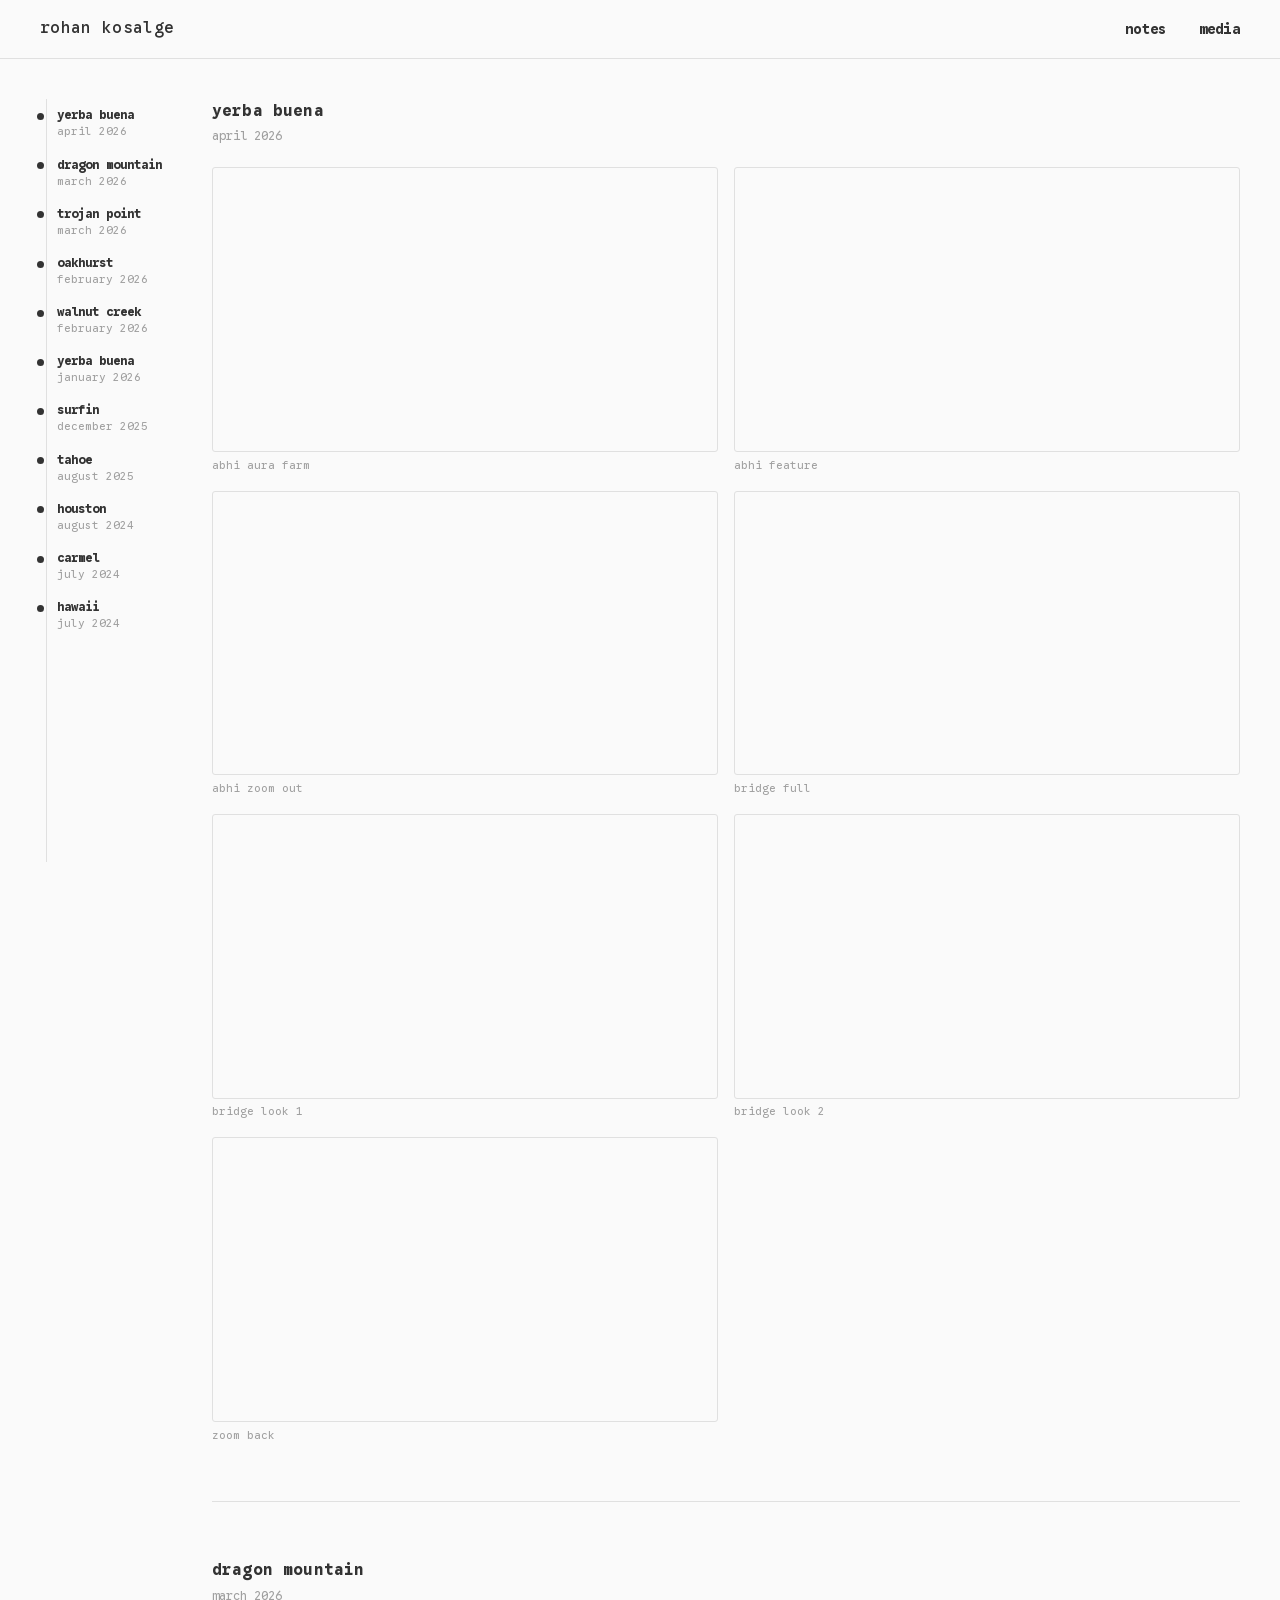
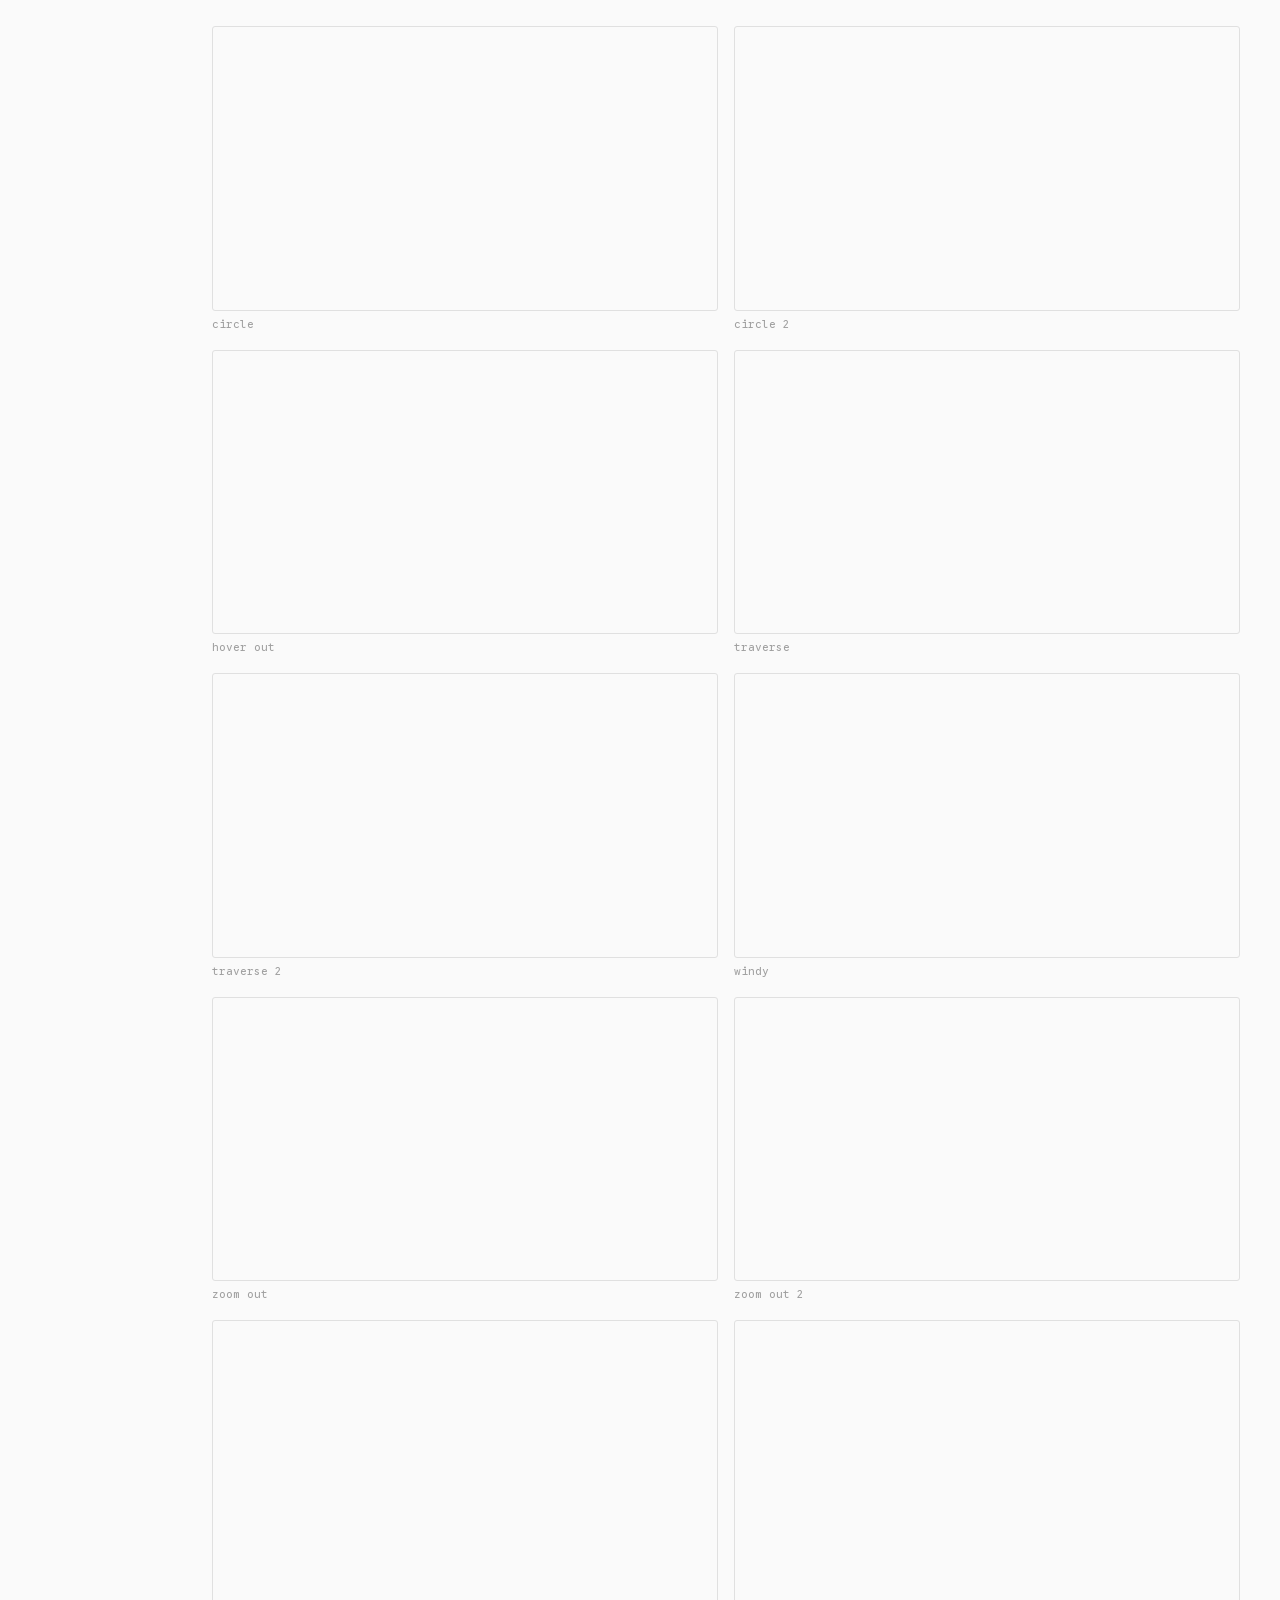
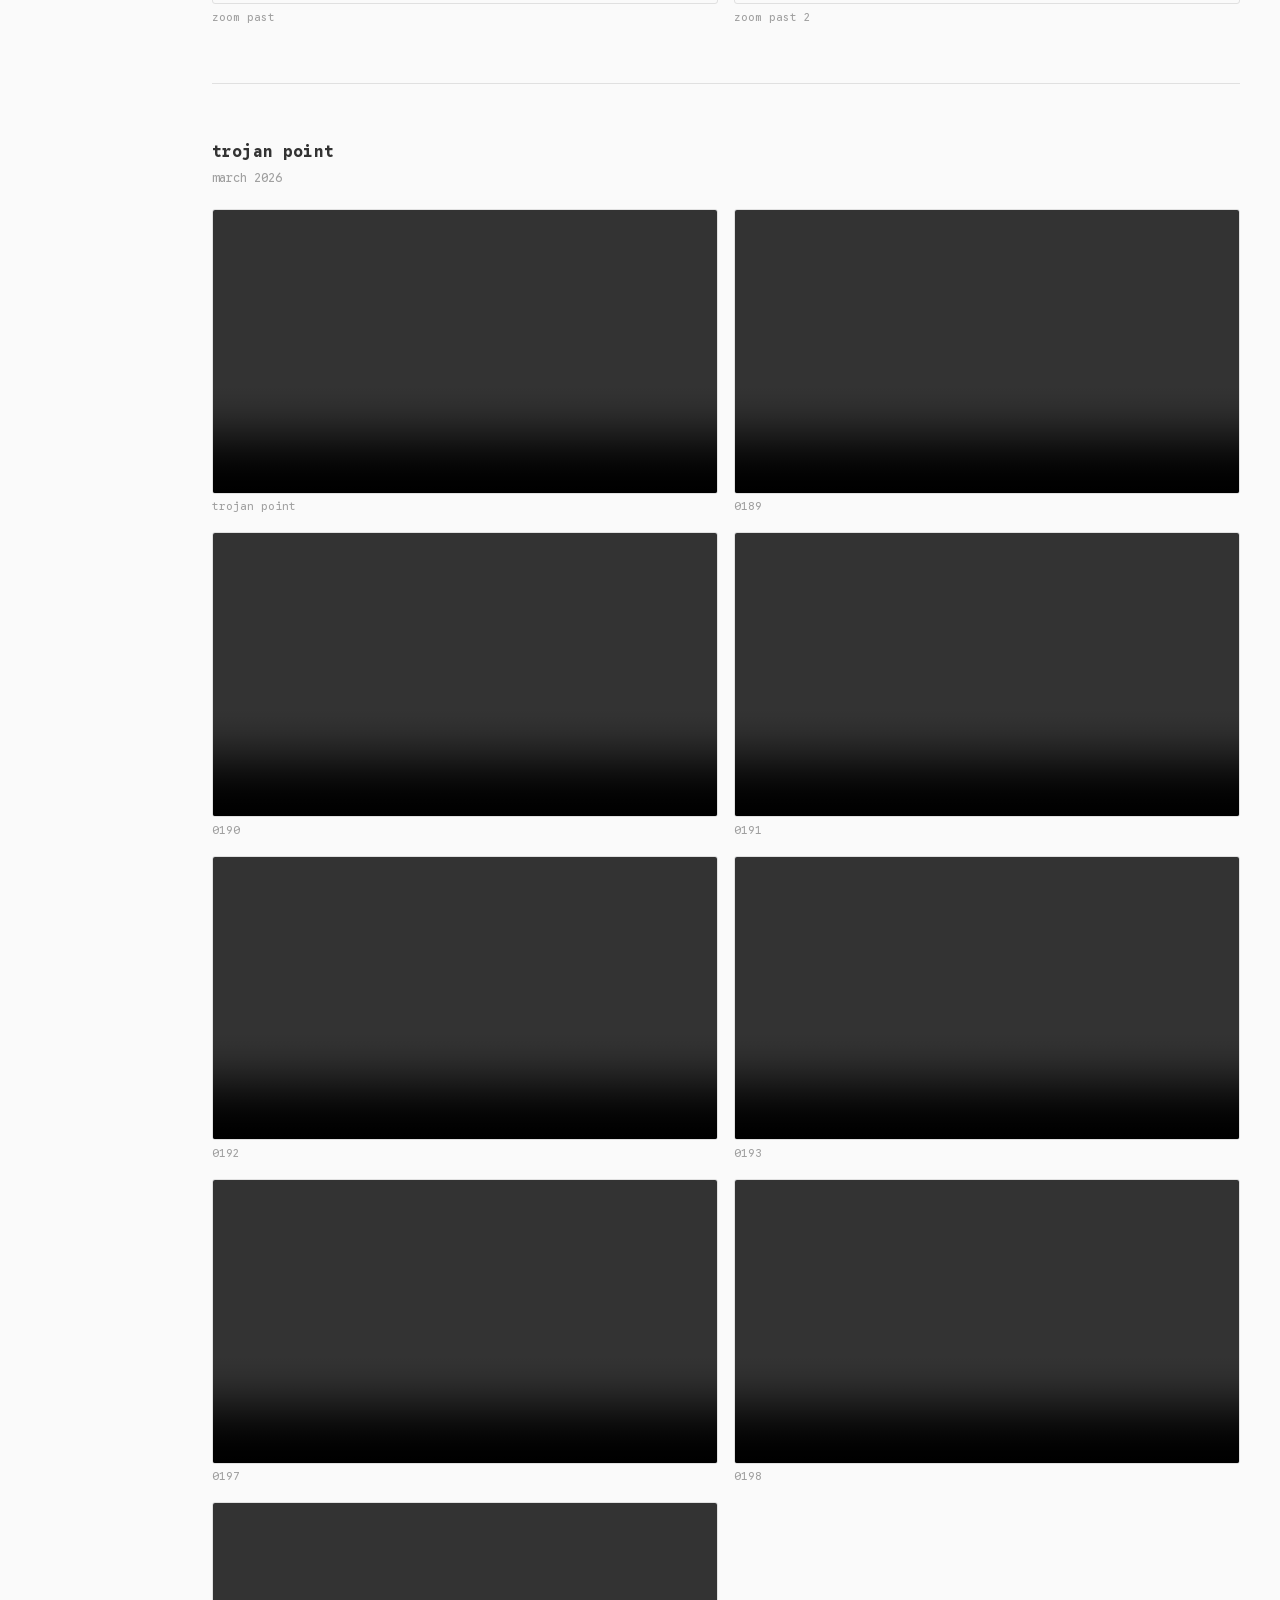
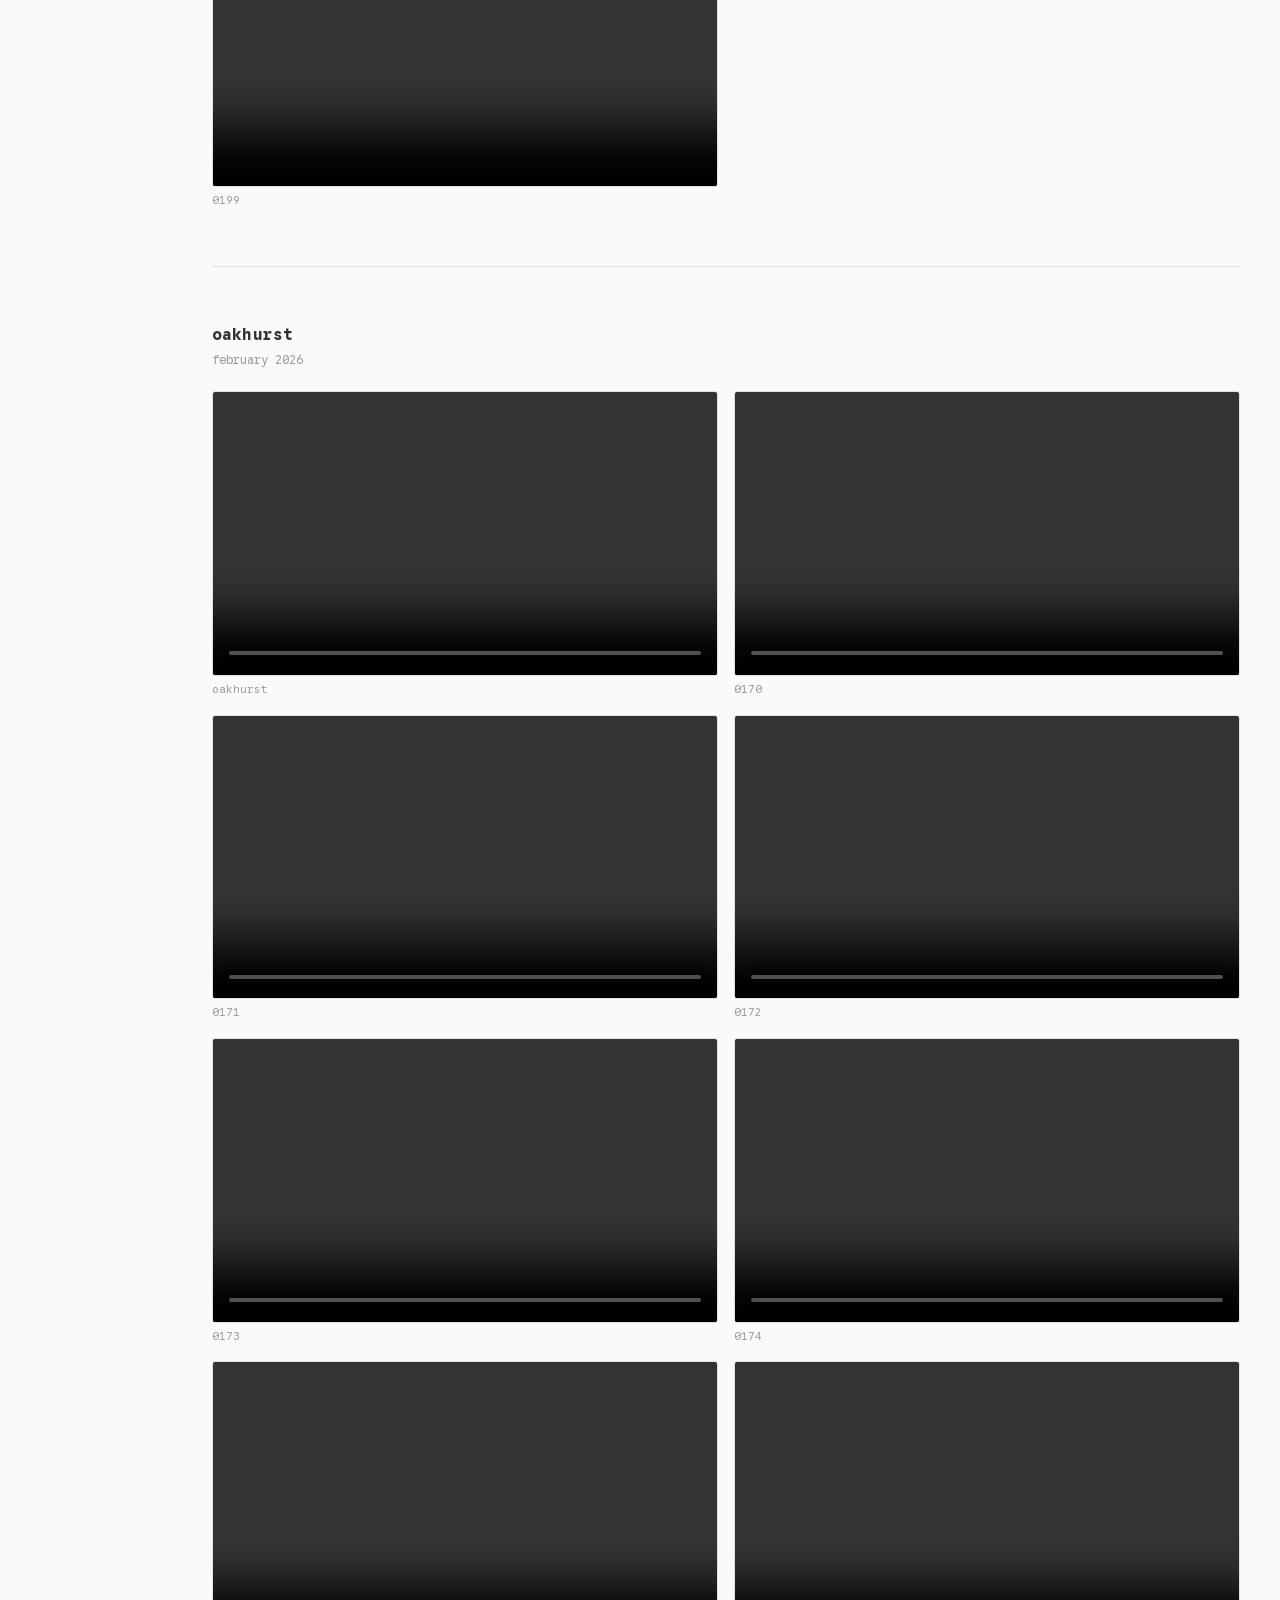
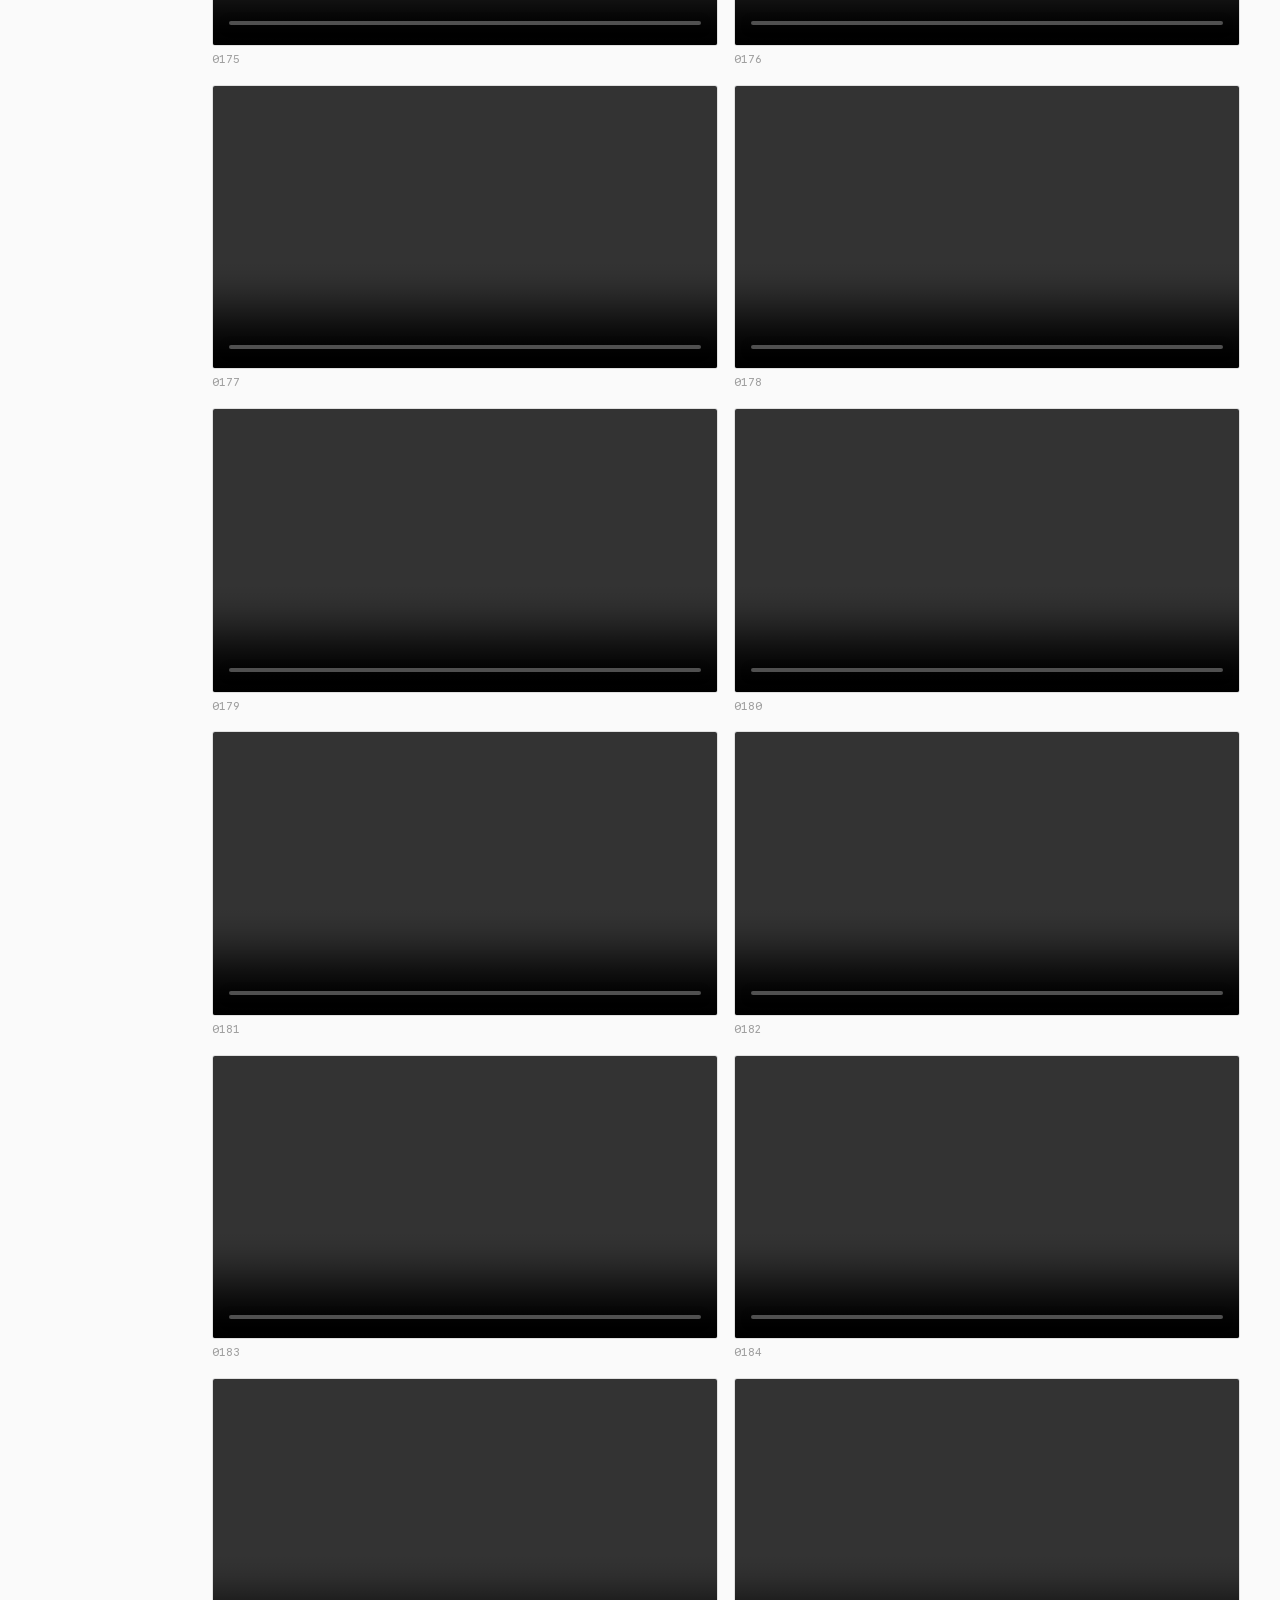
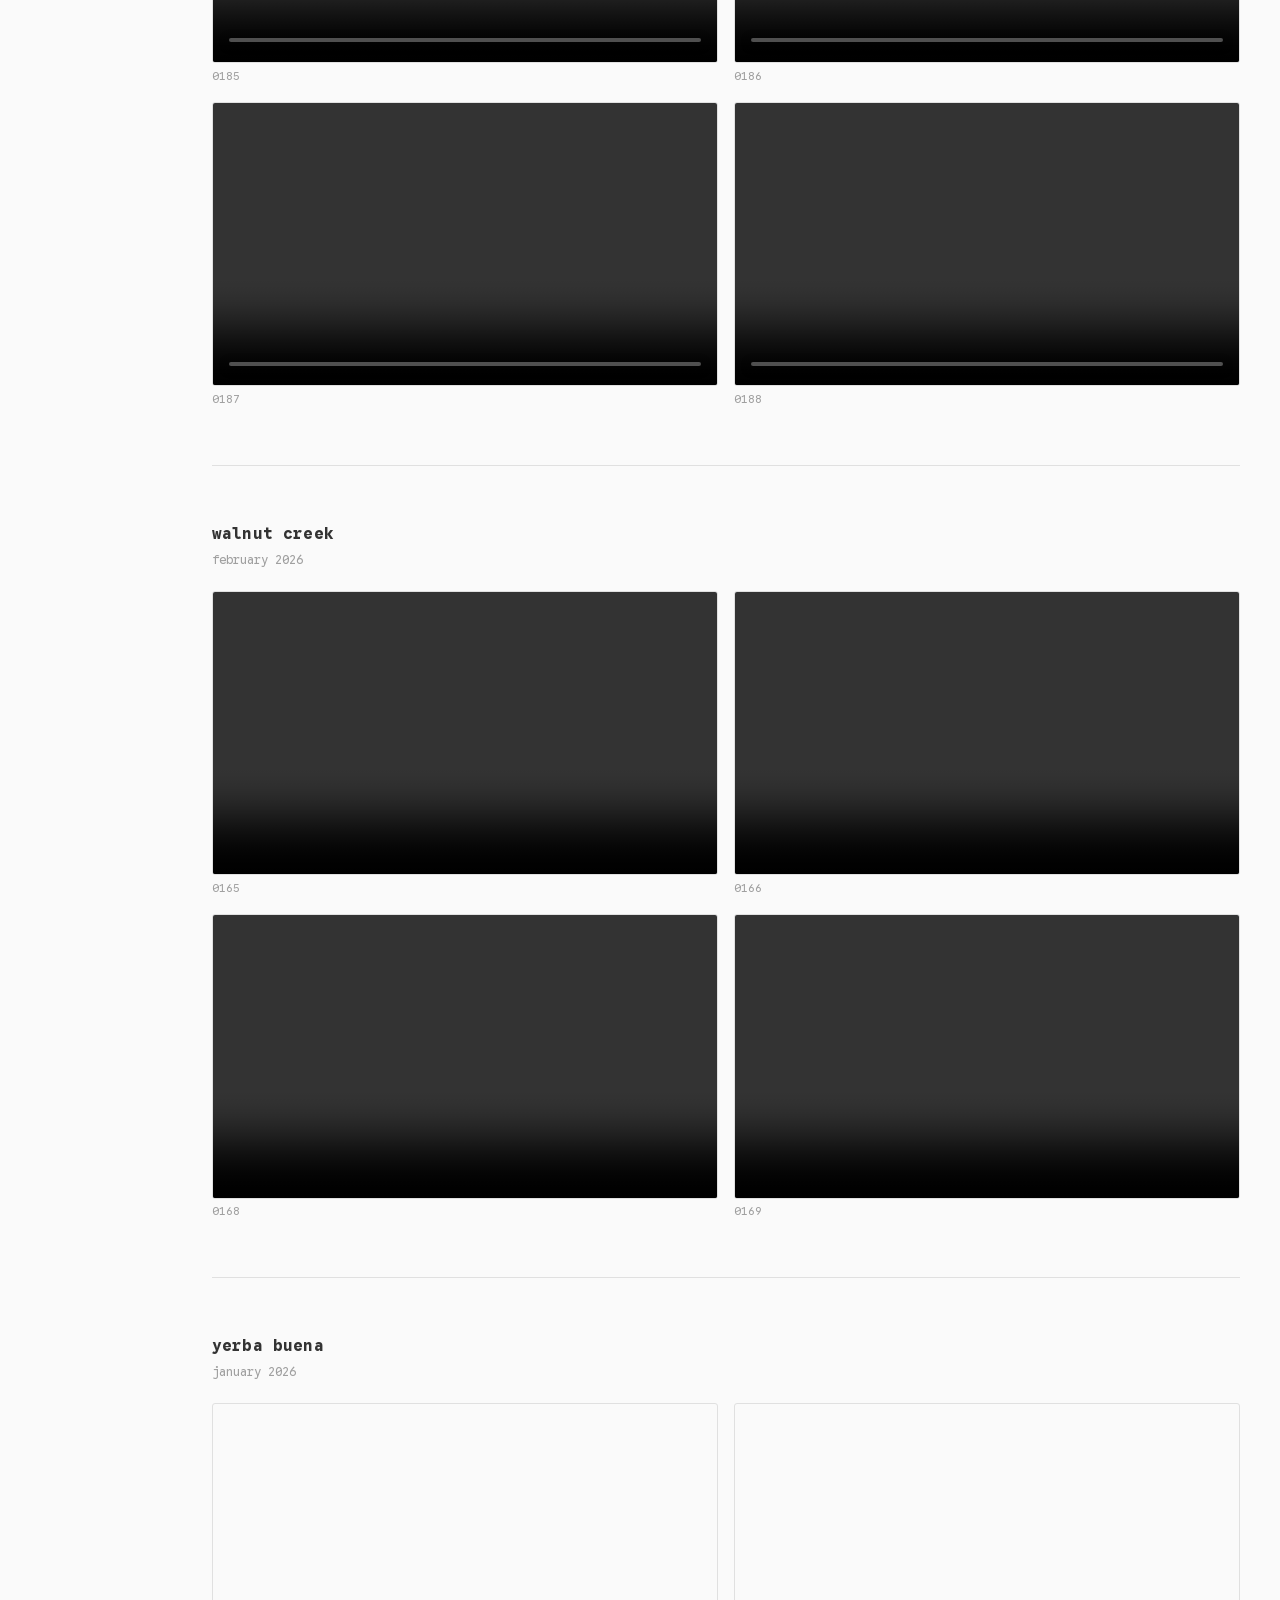
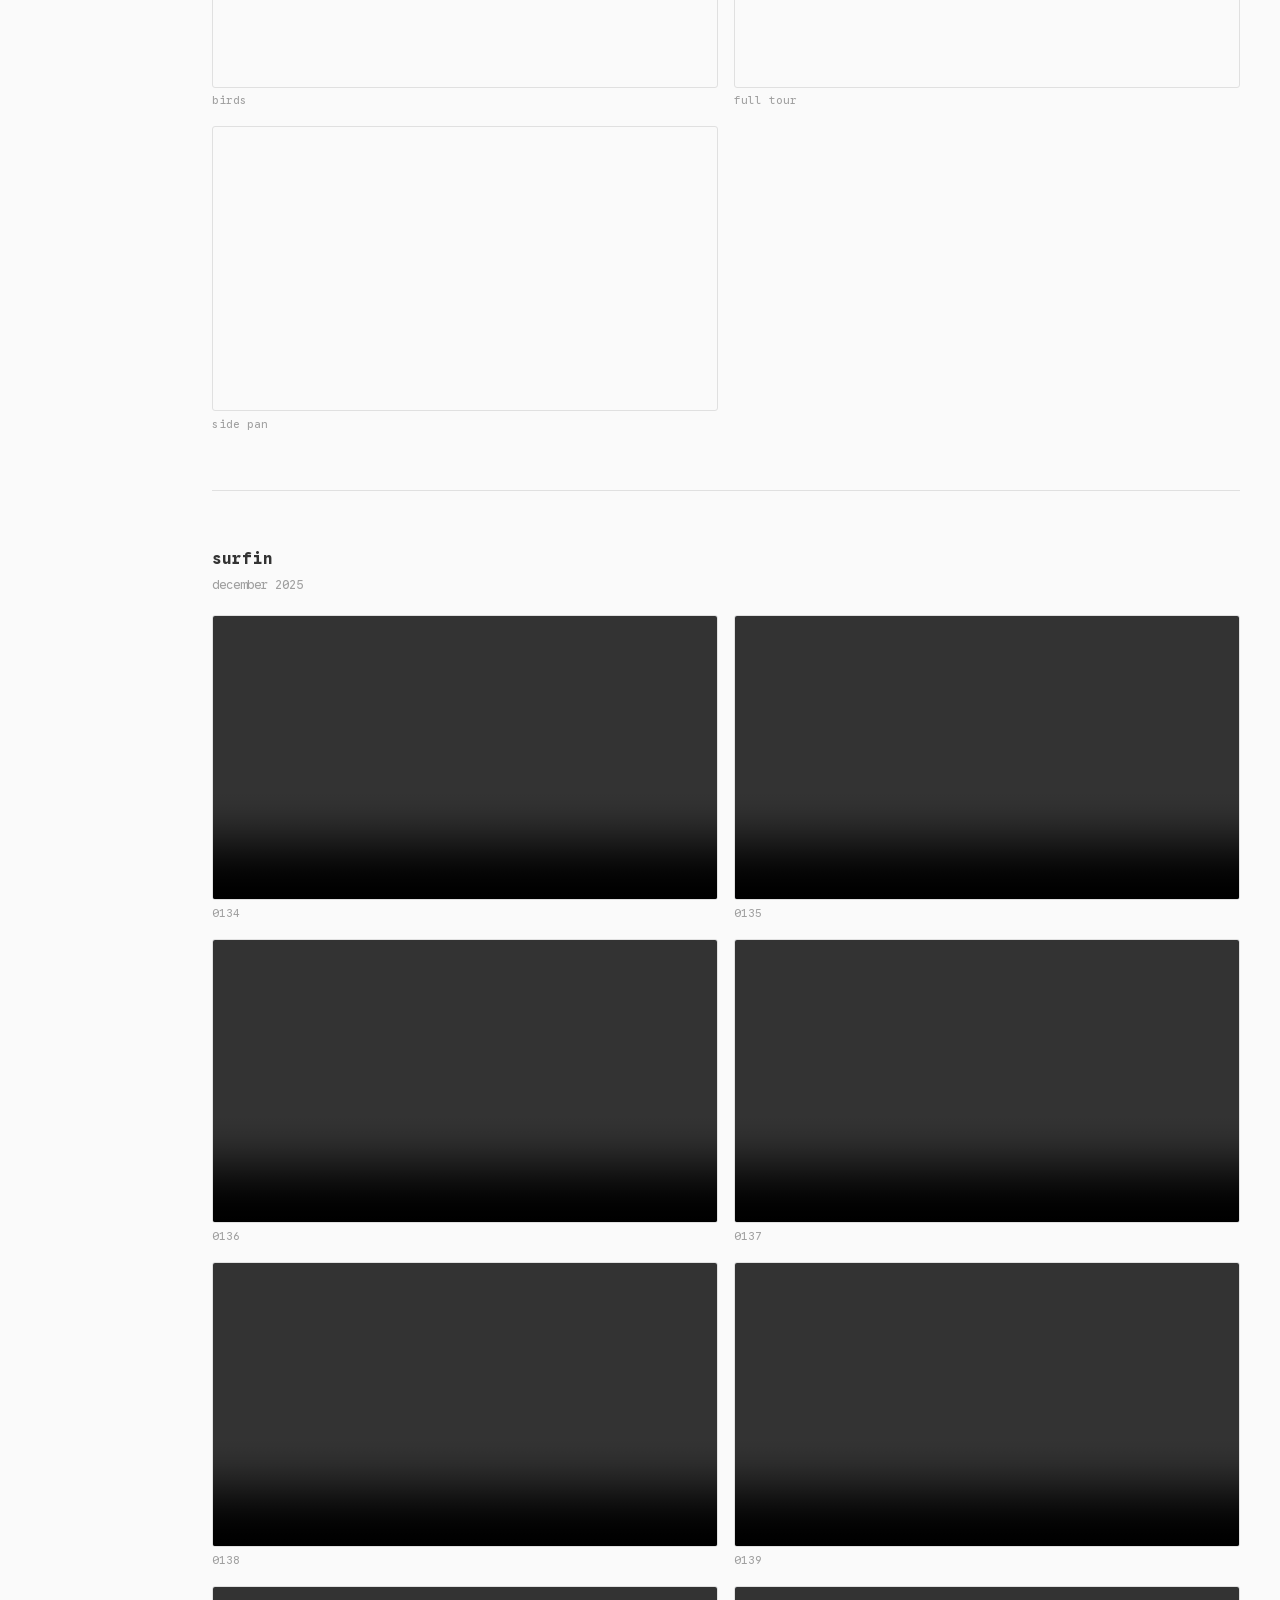
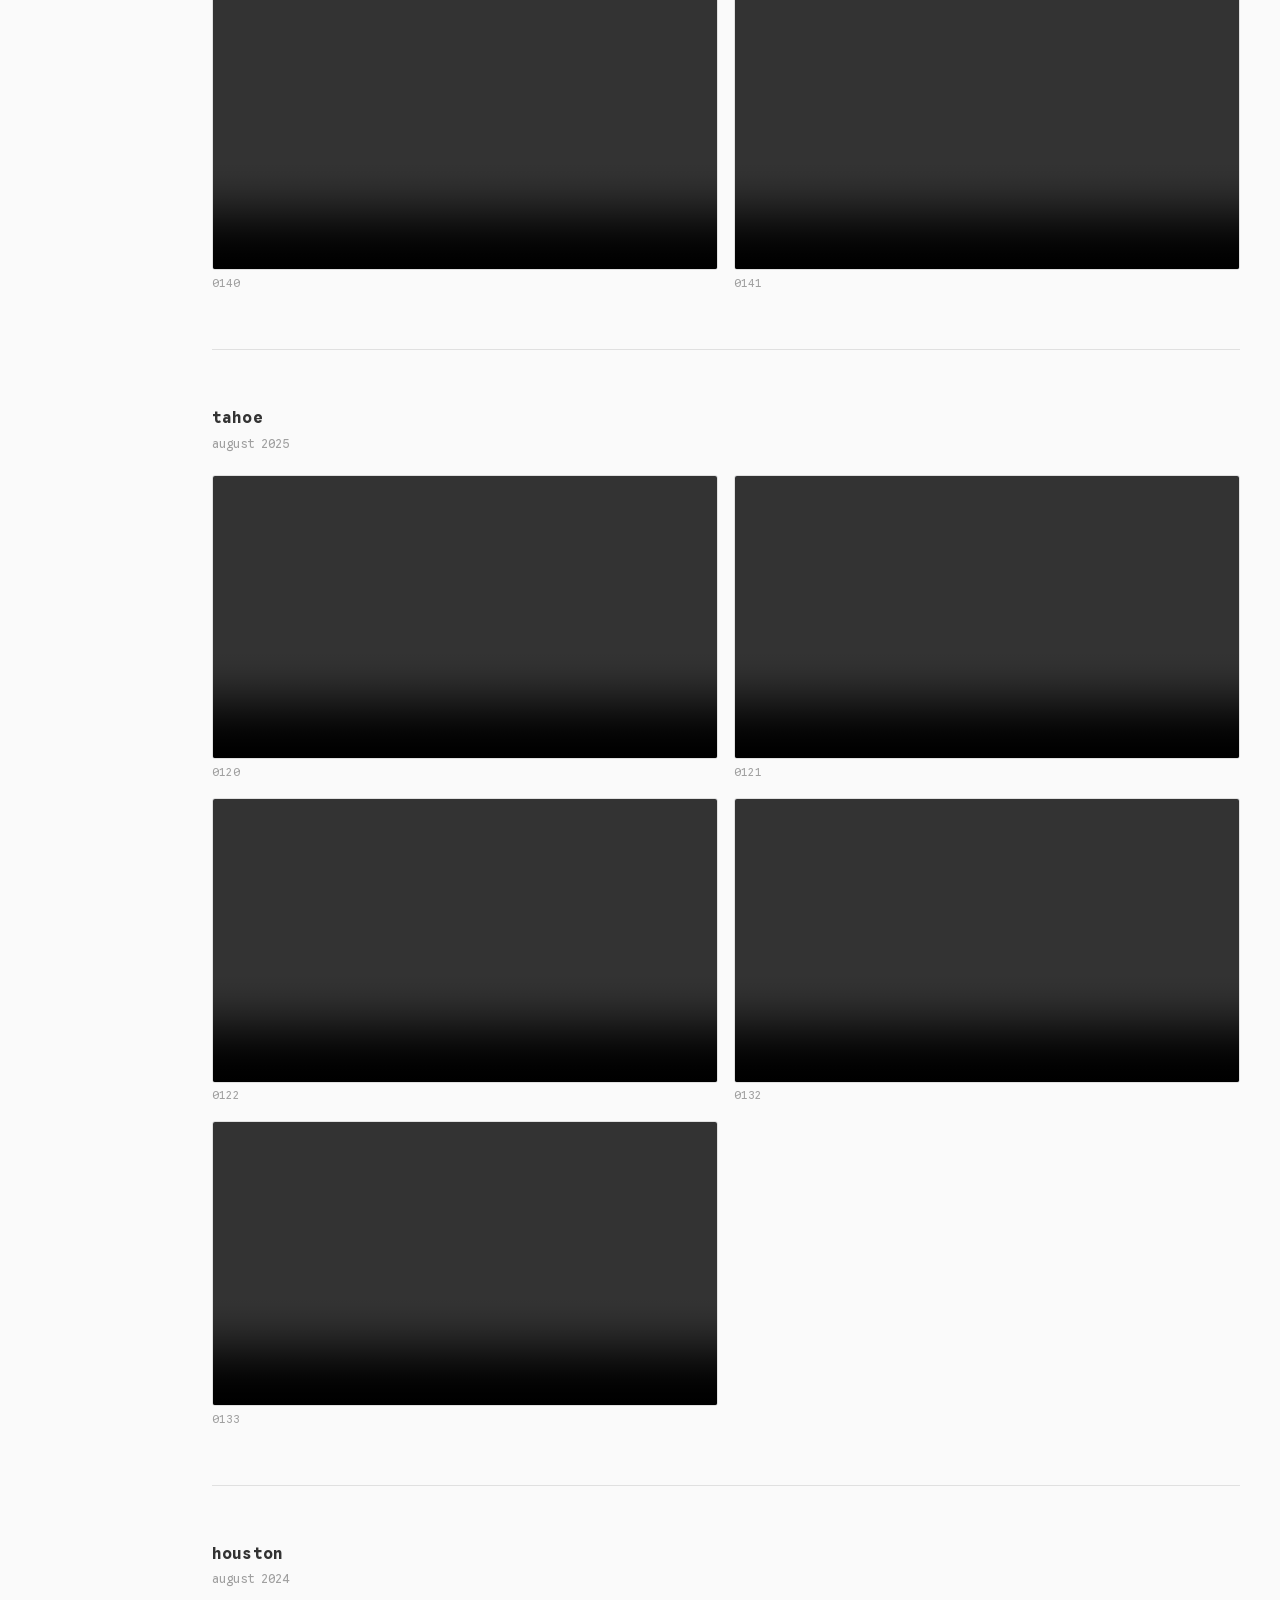
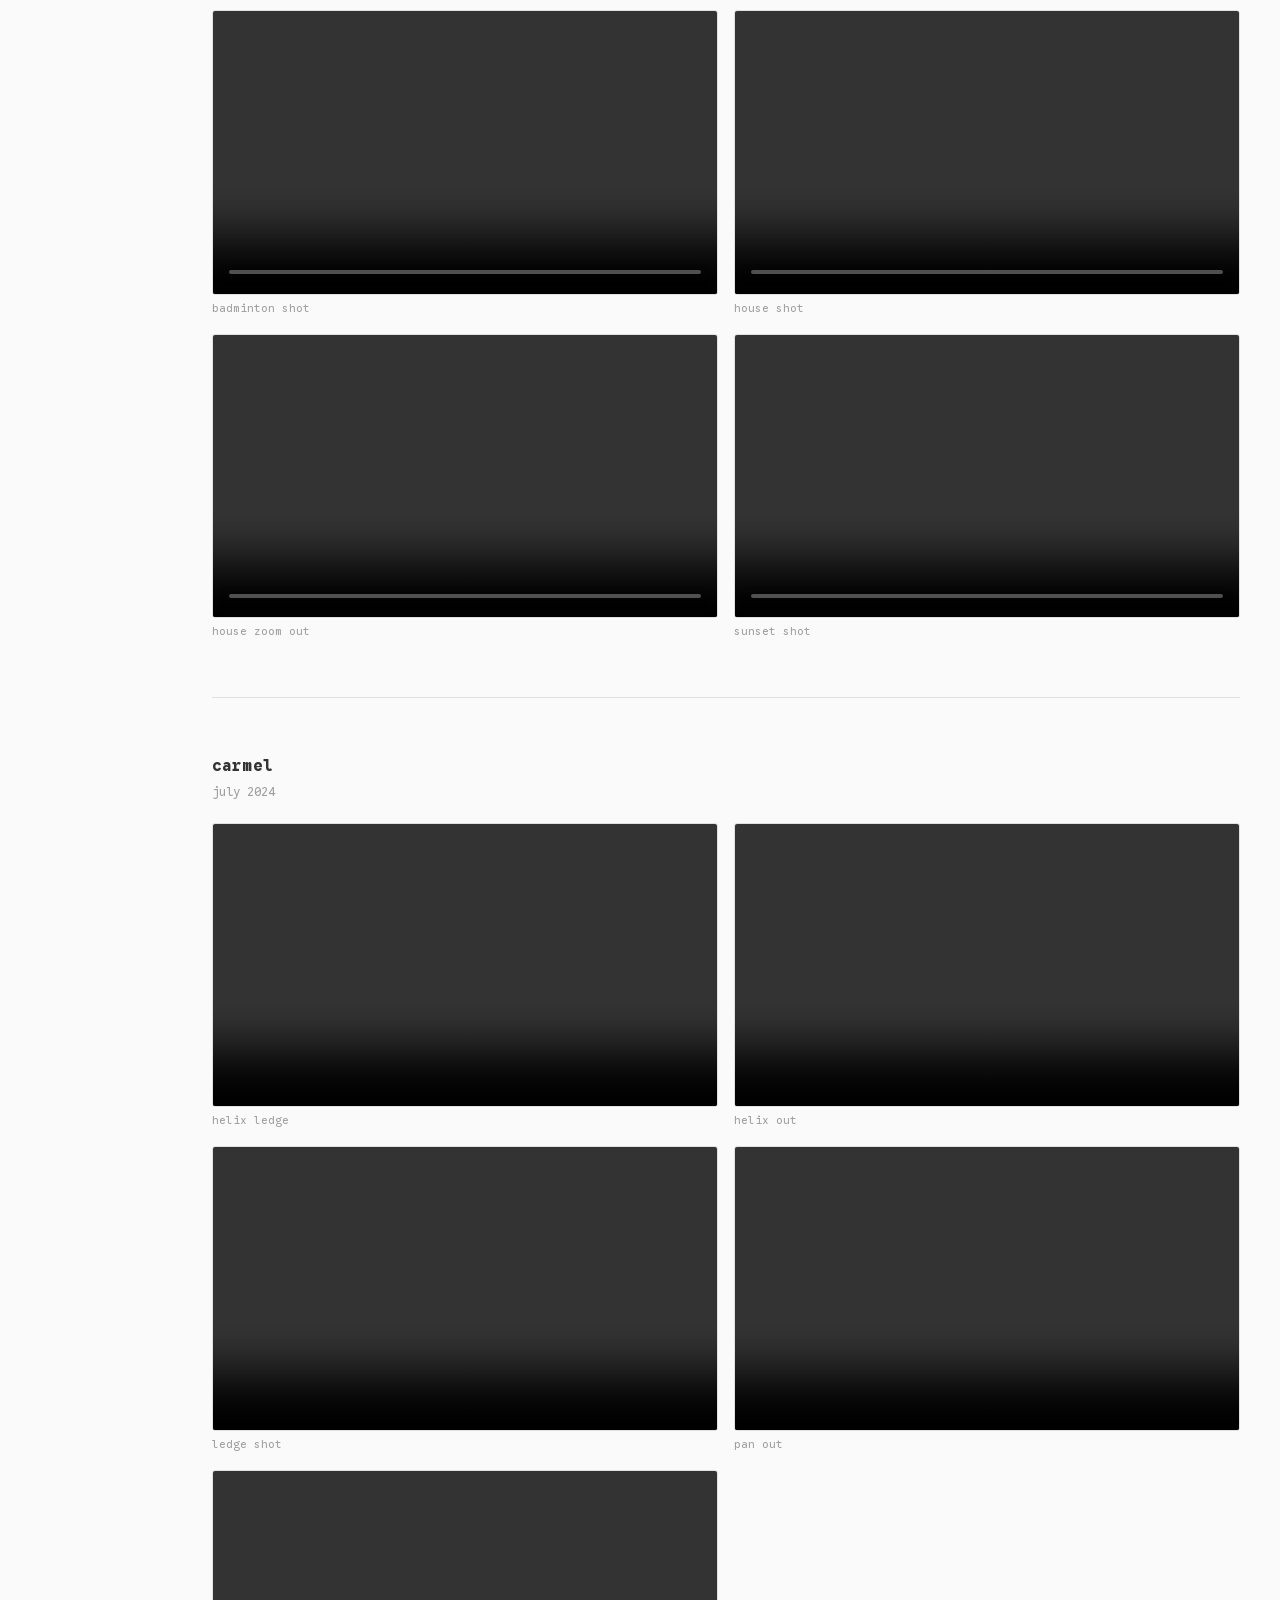
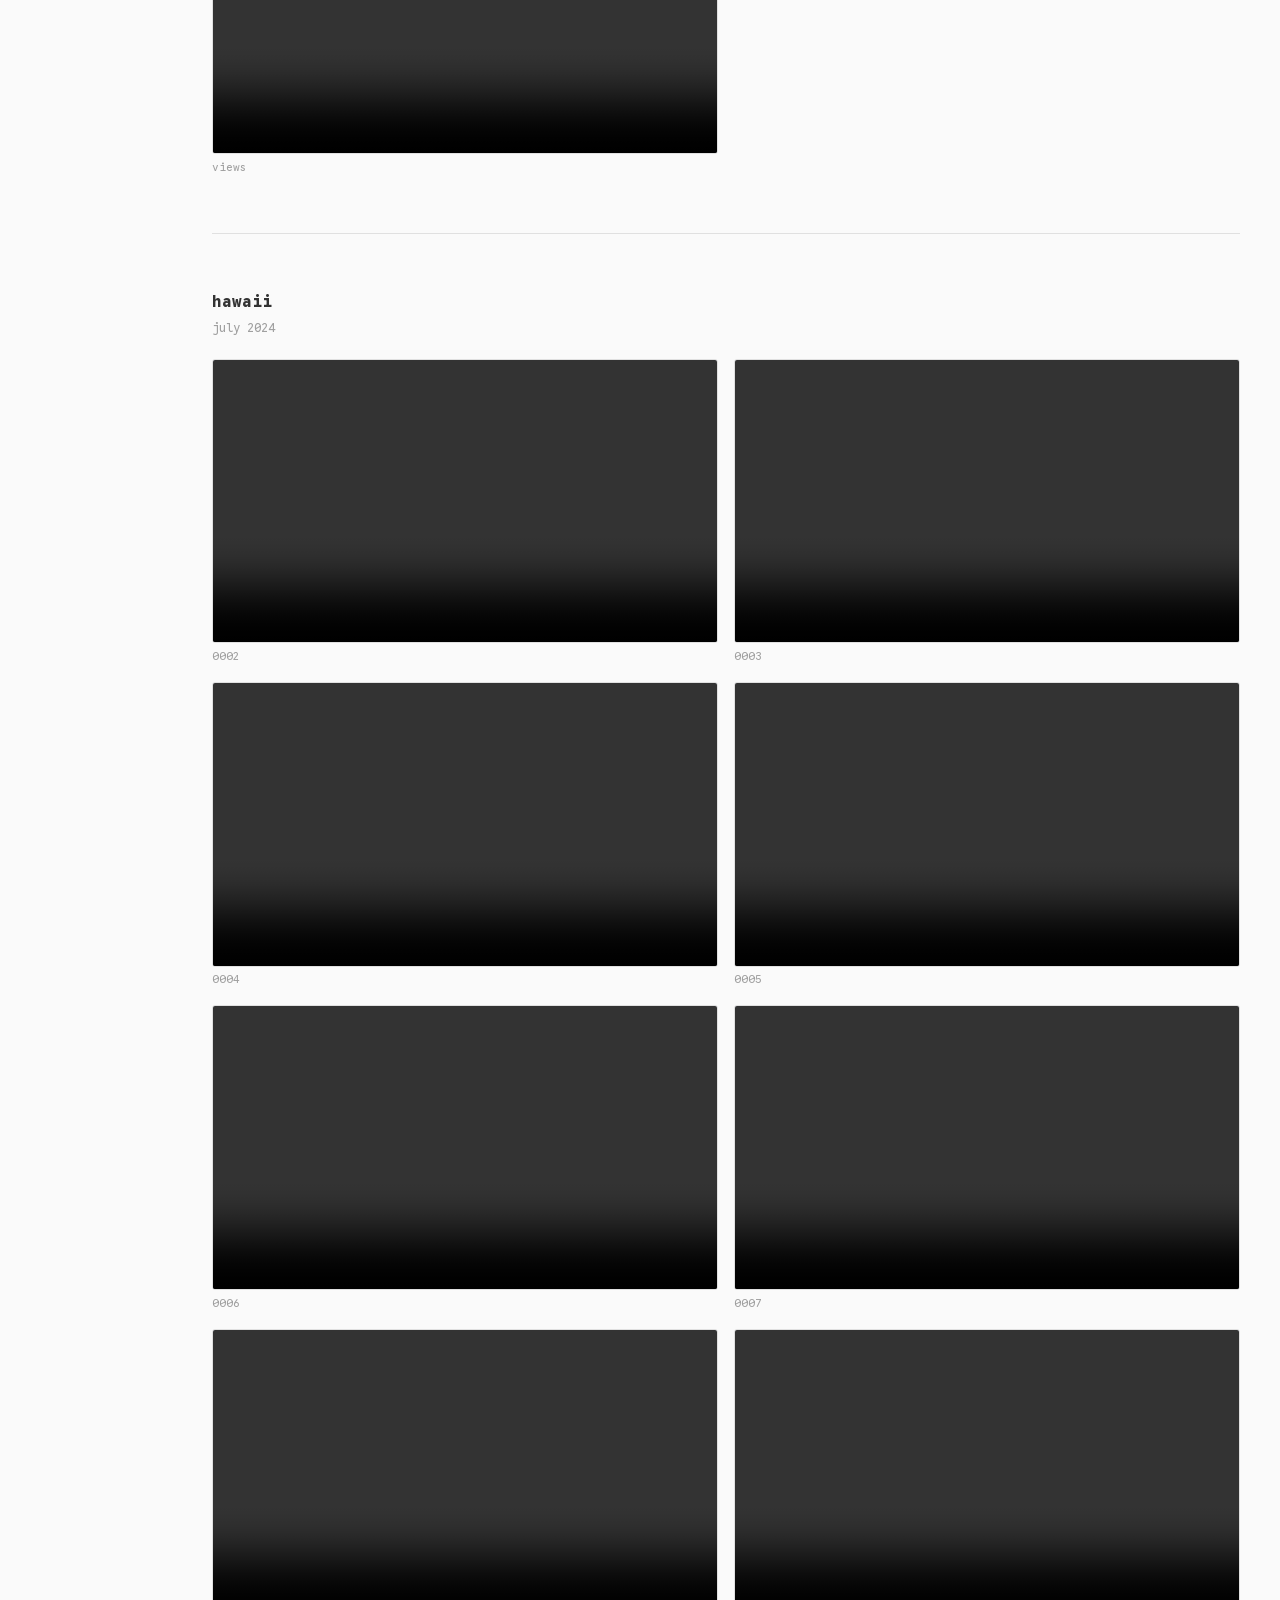
==== commit 65481f16: "feat: reverse timeline order, newest first Co-Authored-By: Claude Sonnet 4.6 <noreply@anthropic.com>" ====
--- a/media.html
+++ b/media.html
@@ -27,6 +27,86 @@
       <div class="tl-line"></div>
       <nav class="tl-nav">
 
+        <a href="#yerba-buena-apr" class="tl-item">
+          <span class="tl-dot"></span>
+          <span class="tl-text">
+            <span class="tl-location">yerba buena</span>
+            <span class="tl-date">april 2026</span>
+          </span>
+        </a>
+
+        <a href="#dragon-mountain" class="tl-item">
+          <span class="tl-dot"></span>
+          <span class="tl-text">
+            <span class="tl-location">dragon mountain</span>
+            <span class="tl-date">march 2026</span>
+          </span>
+        </a>
+
+        <a href="#trojan-point" class="tl-item">
+          <span class="tl-dot"></span>
+          <span class="tl-text">
+            <span class="tl-location">trojan point</span>
+            <span class="tl-date">march 2026</span>
+          </span>
+        </a>
+
+        <a href="#oakhurst" class="tl-item">
+          <span class="tl-dot"></span>
+          <span class="tl-text">
+            <span class="tl-location">oakhurst</span>
+            <span class="tl-date">february 2026</span>
+          </span>
+        </a>
+
+        <a href="#walnut-creek" class="tl-item">
+          <span class="tl-dot"></span>
+          <span class="tl-text">
+            <span class="tl-location">walnut creek</span>
+            <span class="tl-date">february 2026</span>
+          </span>
+        </a>
+
+        <a href="#yerba-buena-jan" class="tl-item">
+          <span class="tl-dot"></span>
+          <span class="tl-text">
+            <span class="tl-location">yerba buena</span>
+            <span class="tl-date">january 2026</span>
+          </span>
+        </a>
+
+        <a href="#surfin" class="tl-item">
+          <span class="tl-dot"></span>
+          <span class="tl-text">
+            <span class="tl-location">surfin</span>
+            <span class="tl-date">december 2025</span>
+          </span>
+        </a>
+
+        <a href="#tahoe" class="tl-item">
+          <span class="tl-dot"></span>
+          <span class="tl-text">
+            <span class="tl-location">tahoe</span>
+            <span class="tl-date">august 2025</span>
+          </span>
+        </a>
+
+        <a href="#houston" class="tl-item">
+          <span class="tl-dot"></span>
+          <span class="tl-text">
+            <span class="tl-location">houston</span>
+            <span class="tl-date">august 2024</span>
+          </span>
+        </a>
+
+        <a href="#carmel" class="tl-item">
+          <span class="tl-dot"></span>
+          <span class="tl-text">
+            <span class="tl-location">carmel</span>
+            <span class="tl-date">july 2024</span>
+          </span>
+        </a>
+
         <a href="#hawaii" class="tl-item">
           <span class="tl-dot"></span>
           <span class="tl-text">
@@ -35,91 +115,166 @@
           </span>
         </a>
 
-        <a href="#carmel" class="tl-item">
-          <span class="tl-dot"></span>
-          <span class="tl-text">
-            <span class="tl-location">carmel</span>
-            <span class="tl-date">july 2024</span>
-          </span>
-        </a>
-
-        <a href="#houston" class="tl-item">
-          <span class="tl-dot"></span>
-          <span class="tl-text">
-            <span class="tl-location">houston</span>
-            <span class="tl-date">august 2024</span>
-          </span>
-        </a>
-
-        <a href="#tahoe" class="tl-item">
-          <span class="tl-dot"></span>
-          <span class="tl-text">
-            <span class="tl-location">tahoe</span>
-            <span class="tl-date">august 2025</span>
-          </span>
-        </a>
-
-        <a href="#surfin" class="tl-item">
-          <span class="tl-dot"></span>
-          <span class="tl-text">
-            <span class="tl-location">surfin</span>
-            <span class="tl-date">december 2025</span>
-          </span>
-        </a>
-
-        <a href="#yerba-buena-jan" class="tl-item">
-          <span class="tl-dot"></span>
-          <span class="tl-text">
-            <span class="tl-location">yerba buena</span>
-            <span class="tl-date">january 2026</span>
-          </span>
-        </a>
-
-        <a href="#walnut-creek" class="tl-item">
-          <span class="tl-dot"></span>
-          <span class="tl-text">
-            <span class="tl-location">walnut creek</span>
-            <span class="tl-date">february 2026</span>
-          </span>
-        </a>
-
-        <a href="#oakhurst" class="tl-item">
-          <span class="tl-dot"></span>
-          <span class="tl-text">
-            <span class="tl-location">oakhurst</span>
-            <span class="tl-date">february 2026</span>
-          </span>
-        </a>
-
-        <a href="#trojan-point" class="tl-item">
-          <span class="tl-dot"></span>
-          <span class="tl-text">
-            <span class="tl-location">trojan point</span>
-            <span class="tl-date">march 2026</span>
-          </span>
-        </a>
-
-        <a href="#dragon-mountain" class="tl-item">
-          <span class="tl-dot"></span>
-          <span class="tl-text">
-            <span class="tl-location">dragon mountain</span>
-            <span class="tl-date">march 2026</span>
-          </span>
-        </a>
-
-        <a href="#yerba-buena-apr" class="tl-item">
-          <span class="tl-dot"></span>
-          <span class="tl-text">
-            <span class="tl-location">yerba buena</span>
-            <span class="tl-date">april 2026</span>
-          </span>
-        </a>
-
       </nav>
     </aside>
 
     <!-- right video content -->
     <main class="media-content">
+
+      <!-- yerba buena april 2026 -->
+      <section id="yerba-buena-apr" class="media-section">
+        <h2 class="section-location">yerba buena</h2>
+        <p class="section-date">april 2026</p>
+        <div class="video-grid">
+          <div class="video-item"><iframe class="yt-embed" src="https://www.youtube.com/embed/JtOudebkCCo" title="abhi aura farm" allowfullscreen></iframe><span class="video-label">abhi aura farm</span></div>
+          <div class="video-item"><iframe class="yt-embed" src="https://www.youtube.com/embed/r9W32anwTHI" title="abhi feature" allowfullscreen></iframe><span class="video-label">abhi feature</span></div>
+          <div class="video-item"><iframe class="yt-embed" src="https://www.youtube.com/embed/5bKlA1aAmPU" title="abhi zoom out" allowfullscreen></iframe><span class="video-label">abhi zoom out</span></div>
+          <div class="video-item"><iframe class="yt-embed" src="https://www.youtube.com/embed/UUkAvPBpGZA" title="bridge full" allowfullscreen></iframe><span class="video-label">bridge full</span></div>
+          <div class="video-item"><iframe class="yt-embed" src="https://www.youtube.com/embed/UDrbNBg_o50" title="bridge look 1" allowfullscreen></iframe><span class="video-label">bridge look 1</span></div>
+          <div class="video-item"><iframe class="yt-embed" src="https://www.youtube.com/embed/8Y2Vq8dZ6bA" title="bridge look 2" allowfullscreen></iframe><span class="video-label">bridge look 2</span></div>
+          <div class="video-item"><iframe class="yt-embed" src="https://www.youtube.com/embed/LzATjO3wYEU" title="zoom back" allowfullscreen></iframe><span class="video-label">zoom back</span></div>
+        </div>
+      </section>
+
+      <!-- dragon mountain march 2026 -->
+      <section id="dragon-mountain" class="media-section">
+        <h2 class="section-location">dragon mountain</h2>
+        <p class="section-date">march 2026</p>
+        <div class="video-grid">
+          <div class="video-item"><iframe class="yt-embed" src="https://www.youtube.com/embed/Vb_ZVbLvJiM" title="circle" allowfullscreen></iframe><span class="video-label">circle</span></div>
+          <div class="video-item"><iframe class="yt-embed" src="https://www.youtube.com/embed/tg9zEtzRcWw" title="circle 2" allowfullscreen></iframe><span class="video-label">circle 2</span></div>
+          <div class="video-item"><iframe class="yt-embed" src="https://www.youtube.com/embed/_ME-t_1MYGs" title="hover out" allowfullscreen></iframe><span class="video-label">hover out</span></div>
+          <div class="video-item"><iframe class="yt-embed" src="https://www.youtube.com/embed/O13nGxMOzWA" title="traverse" allowfullscreen></iframe><span class="video-label">traverse</span></div>
+          <div class="video-item"><iframe class="yt-embed" src="https://www.youtube.com/embed/MoemMX-X3bU" title="traverse 2" allowfullscreen></iframe><span class="video-label">traverse 2</span></div>
+          <div class="video-item"><iframe class="yt-embed" src="https://www.youtube.com/embed/iyuqZe1rxrU" title="windy" allowfullscreen></iframe><span class="video-label">windy</span></div>
+          <div class="video-item"><iframe class="yt-embed" src="https://www.youtube.com/embed/mFges8RT40Q" title="zoom out" allowfullscreen></iframe><span class="video-label">zoom out</span></div>
+          <div class="video-item"><iframe class="yt-embed" src="https://www.youtube.com/embed/iZTcIfHW27o" title="zoom out 2" allowfullscreen></iframe><span class="video-label">zoom out 2</span></div>
+          <div class="video-item"><iframe class="yt-embed" src="https://www.youtube.com/embed/Fk0N69w1ybM" title="zoom past" allowfullscreen></iframe><span class="video-label">zoom past</span></div>
+          <div class="video-item"><iframe class="yt-embed" src="https://www.youtube.com/embed/DcCQm_XFmQ0" title="zoom past 2" allowfullscreen></iframe><span class="video-label">zoom past 2</span></div>
+        </div>
+      </section>
+
+      <!-- trojan point march 2026 -->
+      <section id="trojan-point" class="media-section">
+        <h2 class="section-location">trojan point</h2>
+        <p class="section-date">march 2026</p>
+        <div class="video-grid">
+          <div class="video-item"><video controls preload="none" src="../Photos/Trojan-Point/TrojanPoint.mp4"></video><span class="video-label">trojan point</span></div>
+          <div class="video-item"><video controls preload="none" src="../Photos/Trojan-Point/DJI_20260318082438_0189_D.MP4"></video><span class="video-label">0189</span></div>
+          <div class="video-item"><video controls preload="none" src="../Photos/Trojan-Point/DJI_20260318082759_0190_D.MP4"></video><span class="video-label">0190</span></div>
+          <div class="video-item"><video controls preload="none" src="../Photos/Trojan-Point/DJI_20260318082822_0191_D.MP4"></video><span class="video-label">0191</span></div>
+          <div class="video-item"><video controls preload="none" src="../Photos/Trojan-Point/DJI_20260318082933_0192_D.MP4"></video><span class="video-label">0192</span></div>
+          <div class="video-item"><video controls preload="none" src="../Photos/Trojan-Point/DJI_20260318083331_0193_D.MP4"></video><span class="video-label">0193</span></div>
+          <div class="video-item"><video controls preload="none" src="../Photos/Trojan-Point/DJI_20260318083532_0197_D.MP4"></video><span class="video-label">0197</span></div>
+          <div class="video-item"><video controls preload="none" src="../Photos/Trojan-Point/DJI_20260318083607_0198_D.MP4"></video><span class="video-label">0198</span></div>
+          <div class="video-item"><video controls preload="none" src="../Photos/Trojan-Point/DJI_20260318083733_0199_D.MP4"></video><span class="video-label">0199</span></div>
+        </div>
+      </section>
+
+      <!-- oakhurst february 2026 -->
+      <section id="oakhurst" class="media-section">
+        <h2 class="section-location">oakhurst</h2>
+        <p class="section-date">february 2026</p>
+        <div class="video-grid">
+          <div class="video-item"><video controls preload="none" src="../Photos/Oakhurst/Oakhurst.mp4"></video><span class="video-label">oakhurst</span></div>
+          <div class="video-item"><video controls preload="none" src="../Photos/Oakhurst/DJI_20260228132235_0170_D.MP4"></video><span class="video-label">0170</span></div>
+          <div class="video-item"><video controls preload="none" src="../Photos/Oakhurst/DJI_20260228132410_0171_D.MP4"></video><span class="video-label">0171</span></div>
+          <div class="video-item"><video controls preload="none" src="../Photos/Oakhurst/DJI_20260228132525_0172_D.MP4"></video><span class="video-label">0172</span></div>
+          <div class="video-item"><video controls preload="none" src="../Photos/Oakhurst/DJI_20260228132622_0173_D.MP4"></video><span class="video-label">0173</span></div>
+          <div class="video-item"><video controls preload="none" src="../Photos/Oakhurst/DJI_20260228133616_0174_D.MP4"></video><span class="video-label">0174</span></div>
+          <div class="video-item"><video controls preload="none" src="../Photos/Oakhurst/DJI_20260228133831_0175_D.MP4"></video><span class="video-label">0175</span></div>
+          <div class="video-item"><video controls preload="none" src="../Photos/Oakhurst/DJI_20260228133945_0176_D.MP4"></video><span class="video-label">0176</span></div>
+          <div class="video-item"><video controls preload="none" src="../Photos/Oakhurst/DJI_20260228134028_0177_D.MP4"></video><span class="video-label">0177</span></div>
+          <div class="video-item"><video controls preload="none" src="../Photos/Oakhurst/DJI_20260228184557_0178_D.MP4"></video><span class="video-label">0178</span></div>
+          <div class="video-item"><video controls preload="none" src="../Photos/Oakhurst/DJI_20260228184753_0179_D.MP4"></video><span class="video-label">0179</span></div>
+          <div class="video-item"><video controls preload="none" src="../Photos/Oakhurst/DJI_20260228184932_0180_D.MP4"></video><span class="video-label">0180</span></div>
+          <div class="video-item"><video controls preload="none" src="../Photos/Oakhurst/DJI_20260228185040_0181_D.MP4"></video><span class="video-label">0181</span></div>
+          <div class="video-item"><video controls preload="none" src="../Photos/Oakhurst/DJI_20260228185111_0182_D.MP4"></video><span class="video-label">0182</span></div>
+          <div class="video-item"><video controls preload="none" src="../Photos/Oakhurst/DJI_20260228185328_0183_D.MP4"></video><span class="video-label">0183</span></div>
+          <div class="video-item"><video controls preload="none" src="../Photos/Oakhurst/DJI_20260228185411_0184_D.MP4"></video><span class="video-label">0184</span></div>
+          <div class="video-item"><video controls preload="none" src="../Photos/Oakhurst/DJI_20260228185508_0185_D.MP4"></video><span class="video-label">0185</span></div>
+          <div class="video-item"><video controls preload="none" src="../Photos/Oakhurst/DJI_20260228185604_0186_D.MP4"></video><span class="video-label">0186</span></div>
+          <div class="video-item"><video controls preload="none" src="../Photos/Oakhurst/DJI_20260228185723_0187_D.MP4"></video><span class="video-label">0187</span></div>
+          <div class="video-item"><video controls preload="none" src="../Photos/Oakhurst/DJI_20260228185856_0188_D.MP4"></video><span class="video-label">0188</span></div>
+        </div>
+      </section>
+
+      <!-- walnut creek february 2026 -->
+      <section id="walnut-creek" class="media-section">
+        <h2 class="section-location">walnut creek</h2>
+        <p class="section-date">february 2026</p>
+        <div class="video-grid">
+          <div class="video-item"><video controls preload="none" src="../Photos/Walnut-Creek/DJI_20260225145332_0165_D.MP4"></video><span class="video-label">0165</span></div>
+          <div class="video-item"><video controls preload="none" src="../Photos/Walnut-Creek/DJI_20260225145715_0166_D.MP4"></video><span class="video-label">0166</span></div>
+          <div class="video-item"><video controls preload="none" src="../Photos/Walnut-Creek/DJI_20260225150924_0168_D.MP4"></video><span class="video-label">0168</span></div>
+          <div class="video-item"><video controls preload="none" src="../Photos/Walnut-Creek/DJI_20260225151148_0169_D.MP4"></video><span class="video-label">0169</span></div>
+        </div>
+      </section>
+
+      <!-- yerba buena january 2026 -->
+      <section id="yerba-buena-jan" class="media-section">
+        <h2 class="section-location">yerba buena</h2>
+        <p class="section-date">january 2026</p>
+        <div class="video-grid">
+          <div class="video-item"><iframe class="yt-embed" src="https://www.youtube.com/embed/J5GOGQRYLKQ" title="birds" allowfullscreen></iframe><span class="video-label">birds</span></div>
+          <div class="video-item"><iframe class="yt-embed" src="https://www.youtube.com/embed/64ltfzDtlZM" title="full tour" allowfullscreen></iframe><span class="video-label">full tour</span></div>
+          <div class="video-item"><iframe class="yt-embed" src="https://www.youtube.com/embed/d3w75ZB15LI" title="side pan" allowfullscreen></iframe><span class="video-label">side pan</span></div>
+        </div>
+      </section>
+
+      <!-- surfin december 2025 -->
+      <section id="surfin" class="media-section">
+        <h2 class="section-location">surfin</h2>
+        <p class="section-date">december 2025</p>
+        <div class="video-grid">
+          <div class="video-item"><video controls preload="none" src="../Photos/Surfin-2025/DJI_20251226180457_0134_D.MP4"></video><span class="video-label">0134</span></div>
+          <div class="video-item"><video controls preload="none" src="../Photos/Surfin-2025/DJI_20251226181902_0135_D.MP4"></video><span class="video-label">0135</span></div>
+          <div class="video-item"><video controls preload="none" src="../Photos/Surfin-2025/DJI_20251226182512_0136_D.MP4"></video><span class="video-label">0136</span></div>
+          <div class="video-item"><video controls preload="none" src="../Photos/Surfin-2025/DJI_20251228165926_0137_D.MP4"></video><span class="video-label">0137</span></div>
+          <div class="video-item"><video controls preload="none" src="../Photos/Surfin-2025/DJI_20251228170225_0138_D.MP4"></video><span class="video-label">0138</span></div>
+          <div class="video-item"><video controls preload="none" src="../Photos/Surfin-2025/DJI_20251228170355_0139_D.MP4"></video><span class="video-label">0139</span></div>
+          <div class="video-item"><video controls preload="none" src="../Photos/Surfin-2025/DJI_20251228174011_0140_D.MP4"></video><span class="video-label">0140</span></div>
+          <div class="video-item"><video controls preload="none" src="../Photos/Surfin-2025/DJI_20251228174646_0141_D.MP4"></video><span class="video-label">0141</span></div>
+        </div>
+      </section>
+
+      <!-- tahoe august 2025 -->
+      <section id="tahoe" class="media-section">
+        <h2 class="section-location">tahoe</h2>
+        <p class="section-date">august 2025</p>
+        <div class="video-grid">
+          <div class="video-item"><video controls preload="none" src="../Photos/Tahoe2025/DJI_20250809175056_0120_D.MP4"></video><span class="video-label">0120</span></div>
+          <div class="video-item"><video controls preload="none" src="../Photos/Tahoe2025/DJI_20250809175318_0121_D.MP4"></video><span class="video-label">0121</span></div>
+          <div class="video-item"><video controls preload="none" src="../Photos/Tahoe2025/DJI_20250809175844_0122_D.MP4"></video><span class="video-label">0122</span></div>
+          <div class="video-item"><video controls preload="none" src="../Photos/Tahoe2025/DJI_20250809185443_0132_D.MP4"></video><span class="video-label">0132</span></div>
+          <div class="video-item"><video controls preload="none" src="../Photos/Tahoe2025/DJI_20250810113315_0133_D.MP4"></video><span class="video-label">0133</span></div>
+        </div>
+      </section>
+
+      <!-- houston august 2024 -->
+      <section id="houston" class="media-section">
+        <h2 class="section-location">houston</h2>
+        <p class="section-date">august 2024</p>
+        <div class="video-grid">
+          <div class="video-item"><video controls preload="none" src="../Photos/Houston-July-2024/Final/Badminton_Shot.mp4"></video><span class="video-label">badminton shot</span></div>
+          <div class="video-item"><video controls preload="none" src="../Photos/Houston-July-2024/Final/House_Shot.mp4"></video><span class="video-label">house shot</span></div>
+          <div class="video-item"><video controls preload="none" src="../Photos/Houston-July-2024/Final/House_ZoomOut.mp4"></video><span class="video-label">house zoom out</span></div>
+          <div class="video-item"><video controls preload="none" src="../Photos/Houston-July-2024/Final/Sunset_Shot.mp4"></video><span class="video-label">sunset shot</span></div>
+        </div>
+      </section>
+
+      <!-- carmel july 2024 -->
+      <section id="carmel" class="media-section">
+        <h2 class="section-location">carmel</h2>
+        <p class="section-date">july 2024</p>
+        <div class="video-grid">
+          <div class="video-item"><video controls preload="none" src="../Photos/Carmel-July-2024/Edited!/Helix_Ledge.mp4"></video><span class="video-label">helix ledge</span></div>
+          <div class="video-item"><video controls preload="none" src="../Photos/Carmel-July-2024/Edited!/Helix_Out.mp4"></video><span class="video-label">helix out</span></div>
+          <div class="video-item"><video controls preload="none" src="../Photos/Carmel-July-2024/Edited!/Ledge_Shot.mp4"></video><span class="video-label">ledge shot</span></div>
+          <div class="video-item"><video controls preload="none" src="../Photos/Carmel-July-2024/Edited!/Pan_Out.mp4"></video><span class="video-label">pan out</span></div>
+          <div class="video-item"><video controls preload="none" src="../Photos/Carmel-July-2024/Edited!/Views.mp4"></video><span class="video-label">views</span></div>
+        </div>
+      </section>
 
       <!-- hawaii july 2024 -->
       <section id="hawaii" class="media-section">
@@ -180,162 +335,6 @@
         </div>
       </section>
 
-      <!-- carmel july 2024 -->
-      <section id="carmel" class="media-section">
-        <h2 class="section-location">carmel</h2>
-        <p class="section-date">july 2024</p>
-        <div class="video-grid">
-          <div class="video-item"><video controls preload="none" src="../Photos/Carmel-July-2024/Edited!/Helix_Ledge.mp4"></video><span class="video-label">helix ledge</span></div>
-          <div class="video-item"><video controls preload="none" src="../Photos/Carmel-July-2024/Edited!/Helix_Out.mp4"></video><span class="video-label">helix out</span></div>
-          <div class="video-item"><video controls preload="none" src="../Photos/Carmel-July-2024/Edited!/Ledge_Shot.mp4"></video><span class="video-label">ledge shot</span></div>
-          <div class="video-item"><video controls preload="none" src="../Photos/Carmel-July-2024/Edited!/Pan_Out.mp4"></video><span class="video-label">pan out</span></div>
-          <div class="video-item"><video controls preload="none" src="../Photos/Carmel-July-2024/Edited!/Views.mp4"></video><span class="video-label">views</span></div>
-        </div>
-      </section>
-
-      <!-- houston august 2024 -->
-      <section id="houston" class="media-section">
-        <h2 class="section-location">houston</h2>
-        <p class="section-date">august 2024</p>
-        <div class="video-grid">
-          <div class="video-item"><video controls preload="none" src="../Photos/Houston-July-2024/Final/Badminton_Shot.mp4"></video><span class="video-label">badminton shot</span></div>
-          <div class="video-item"><video controls preload="none" src="../Photos/Houston-July-2024/Final/House_Shot.mp4"></video><span class="video-label">house shot</span></div>
-          <div class="video-item"><video controls preload="none" src="../Photos/Houston-July-2024/Final/House_ZoomOut.mp4"></video><span class="video-label">house zoom out</span></div>
-          <div class="video-item"><video controls preload="none" src="../Photos/Houston-July-2024/Final/Sunset_Shot.mp4"></video><span class="video-label">sunset shot</span></div>
-        </div>
-      </section>
-
-      <!-- tahoe august 2025 -->
-      <section id="tahoe" class="media-section">
-        <h2 class="section-location">tahoe</h2>
-        <p class="section-date">august 2025</p>
-        <div class="video-grid">
-          <div class="video-item"><video controls preload="none" src="../Photos/Tahoe2025/DJI_20250809175056_0120_D.MP4"></video><span class="video-label">0120</span></div>
-          <div class="video-item"><video controls preload="none" src="../Photos/Tahoe2025/DJI_20250809175318_0121_D.MP4"></video><span class="video-label">0121</span></div>
-          <div class="video-item"><video controls preload="none" src="../Photos/Tahoe2025/DJI_20250809175844_0122_D.MP4"></video><span class="video-label">0122</span></div>
-          <div class="video-item"><video controls preload="none" src="../Photos/Tahoe2025/DJI_20250809185443_0132_D.MP4"></video><span class="video-label">0132</span></div>
-          <div class="video-item"><video controls preload="none" src="../Photos/Tahoe2025/DJI_20250810113315_0133_D.MP4"></video><span class="video-label">0133</span></div>
-        </div>
-      </section>
-
-      <!-- surfin december 2025 -->
-      <section id="surfin" class="media-section">
-        <h2 class="section-location">surfin</h2>
-        <p class="section-date">december 2025</p>
-        <div class="video-grid">
-          <div class="video-item"><video controls preload="none" src="../Photos/Surfin-2025/DJI_20251226180457_0134_D.MP4"></video><span class="video-label">0134</span></div>
-          <div class="video-item"><video controls preload="none" src="../Photos/Surfin-2025/DJI_20251226181902_0135_D.MP4"></video><span class="video-label">0135</span></div>
-          <div class="video-item"><video controls preload="none" src="../Photos/Surfin-2025/DJI_20251226182512_0136_D.MP4"></video><span class="video-label">0136</span></div>
-          <div class="video-item"><video controls preload="none" src="../Photos/Surfin-2025/DJI_20251228165926_0137_D.MP4"></video><span class="video-label">0137</span></div>
-          <div class="video-item"><video controls preload="none" src="../Photos/Surfin-2025/DJI_20251228170225_0138_D.MP4"></video><span class="video-label">0138</span></div>
-          <div class="video-item"><video controls preload="none" src="../Photos/Surfin-2025/DJI_20251228170355_0139_D.MP4"></video><span class="video-label">0139</span></div>
-          <div class="video-item"><video controls preload="none" src="../Photos/Surfin-2025/DJI_20251228174011_0140_D.MP4"></video><span class="video-label">0140</span></div>
-          <div class="video-item"><video controls preload="none" src="../Photos/Surfin-2025/DJI_20251228174646_0141_D.MP4"></video><span class="video-label">0141</span></div>
-        </div>
-      </section>
-
-      <!-- yerba buena january 2026 -->
-      <section id="yerba-buena-jan" class="media-section">
-        <h2 class="section-location">yerba buena</h2>
-        <p class="section-date">january 2026</p>
-        <div class="video-grid">
-          <div class="video-item"><iframe class="yt-embed" src="https://www.youtube.com/embed/J5GOGQRYLKQ" title="birds" allowfullscreen></iframe><span class="video-label">birds</span></div>
-          <div class="video-item"><iframe class="yt-embed" src="https://www.youtube.com/embed/64ltfzDtlZM" title="full tour" allowfullscreen></iframe><span class="video-label">full tour</span></div>
-          <div class="video-item"><iframe class="yt-embed" src="https://www.youtube.com/embed/d3w75ZB15LI" title="side pan" allowfullscreen></iframe><span class="video-label">side pan</span></div>
-        </div>
-      </section>
-
-      <!-- walnut creek february 2026 -->
-      <section id="walnut-creek" class="media-section">
-        <h2 class="section-location">walnut creek</h2>
-        <p class="section-date">february 2026</p>
-        <div class="video-grid">
-          <div class="video-item"><video controls preload="none" src="../Photos/Walnut-Creek/DJI_20260225145332_0165_D.MP4"></video><span class="video-label">0165</span></div>
-          <div class="video-item"><video controls preload="none" src="../Photos/Walnut-Creek/DJI_20260225145715_0166_D.MP4"></video><span class="video-label">0166</span></div>
-          <div class="video-item"><video controls preload="none" src="../Photos/Walnut-Creek/DJI_20260225150924_0168_D.MP4"></video><span class="video-label">0168</span></div>
-          <div class="video-item"><video controls preload="none" src="../Photos/Walnut-Creek/DJI_20260225151148_0169_D.MP4"></video><span class="video-label">0169</span></div>
-        </div>
-      </section>
-
-      <!-- oakhurst february 2026 -->
-      <section id="oakhurst" class="media-section">
-        <h2 class="section-location">oakhurst</h2>
-        <p class="section-date">february 2026</p>
-        <div class="video-grid">
-          <div class="video-item"><video controls preload="none" src="../Photos/Oakhurst/Oakhurst.mp4"></video><span class="video-label">oakhurst</span></div>
-          <div class="video-item"><video controls preload="none" src="../Photos/Oakhurst/DJI_20260228132235_0170_D.MP4"></video><span class="video-label">0170</span></div>
-          <div class="video-item"><video controls preload="none" src="../Photos/Oakhurst/DJI_20260228132410_0171_D.MP4"></video><span class="video-label">0171</span></div>
-          <div class="video-item"><video controls preload="none" src="../Photos/Oakhurst/DJI_20260228132525_0172_D.MP4"></video><span class="video-label">0172</span></div>
-          <div class="video-item"><video controls preload="none" src="../Photos/Oakhurst/DJI_20260228132622_0173_D.MP4"></video><span class="video-label">0173</span></div>
-          <div class="video-item"><video controls preload="none" src="../Photos/Oakhurst/DJI_20260228133616_0174_D.MP4"></video><span class="video-label">0174</span></div>
-          <div class="video-item"><video controls preload="none" src="../Photos/Oakhurst/DJI_20260228133831_0175_D.MP4"></video><span class="video-label">0175</span></div>
-          <div class="video-item"><video controls preload="none" src="../Photos/Oakhurst/DJI_20260228133945_0176_D.MP4"></video><span class="video-label">0176</span></div>
-          <div class="video-item"><video controls preload="none" src="../Photos/Oakhurst/DJI_20260228134028_0177_D.MP4"></video><span class="video-label">0177</span></div>
-          <div class="video-item"><video controls preload="none" src="../Photos/Oakhurst/DJI_20260228184557_0178_D.MP4"></video><span class="video-label">0178</span></div>
-          <div class="video-item"><video controls preload="none" src="../Photos/Oakhurst/DJI_20260228184753_0179_D.MP4"></video><span class="video-label">0179</span></div>
-          <div class="video-item"><video controls preload="none" src="../Photos/Oakhurst/DJI_20260228184932_0180_D.MP4"></video><span class="video-label">0180</span></div>
-          <div class="video-item"><video controls preload="none" src="../Photos/Oakhurst/DJI_20260228185040_0181_D.MP4"></video><span class="video-label">0181</span></div>
-          <div class="video-item"><video controls preload="none" src="../Photos/Oakhurst/DJI_20260228185111_0182_D.MP4"></video><span class="video-label">0182</span></div>
-          <div class="video-item"><video controls preload="none" src="../Photos/Oakhurst/DJI_20260228185328_0183_D.MP4"></video><span class="video-label">0183</span></div>
-          <div class="video-item"><video controls preload="none" src="../Photos/Oakhurst/DJI_20260228185411_0184_D.MP4"></video><span class="video-label">0184</span></div>
-          <div class="video-item"><video controls preload="none" src="../Photos/Oakhurst/DJI_20260228185508_0185_D.MP4"></video><span class="video-label">0185</span></div>
-          <div class="video-item"><video controls preload="none" src="../Photos/Oakhurst/DJI_20260228185604_0186_D.MP4"></video><span class="video-label">0186</span></div>
-          <div class="video-item"><video controls preload="none" src="../Photos/Oakhurst/DJI_20260228185723_0187_D.MP4"></video><span class="video-label">0187</span></div>
-          <div class="video-item"><video controls preload="none" src="../Photos/Oakhurst/DJI_20260228185856_0188_D.MP4"></video><span class="video-label">0188</span></div>
-        </div>
-      </section>
-
-      <!-- trojan point march 2026 -->
-      <section id="trojan-point" class="media-section">
-        <h2 class="section-location">trojan point</h2>
-        <p class="section-date">march 2026</p>
-        <div class="video-grid">
-          <div class="video-item"><video controls preload="none" src="../Photos/Trojan-Point/TrojanPoint.mp4"></video><span class="video-label">trojan point</span></div>
-          <div class="video-item"><video controls preload="none" src="../Photos/Trojan-Point/DJI_20260318082438_0189_D.MP4"></video><span class="video-label">0189</span></div>
-          <div class="video-item"><video controls preload="none" src="../Photos/Trojan-Point/DJI_20260318082759_0190_D.MP4"></video><span class="video-label">0190</span></div>
-          <div class="video-item"><video controls preload="none" src="../Photos/Trojan-Point/DJI_20260318082822_0191_D.MP4"></video><span class="video-label">0191</span></div>
-          <div class="video-item"><video controls preload="none" src="../Photos/Trojan-Point/DJI_20260318082933_0192_D.MP4"></video><span class="video-label">0192</span></div>
-          <div class="video-item"><video controls preload="none" src="../Photos/Trojan-Point/DJI_20260318083331_0193_D.MP4"></video><span class="video-label">0193</span></div>
-          <div class="video-item"><video controls preload="none" src="../Photos/Trojan-Point/DJI_20260318083532_0197_D.MP4"></video><span class="video-label">0197</span></div>
-          <div class="video-item"><video controls preload="none" src="../Photos/Trojan-Point/DJI_20260318083607_0198_D.MP4"></video><span class="video-label">0198</span></div>
-          <div class="video-item"><video controls preload="none" src="../Photos/Trojan-Point/DJI_20260318083733_0199_D.MP4"></video><span class="video-label">0199</span></div>
-        </div>
-      </section>
-
-      <!-- dragon mountain march 2026 -->
-      <section id="dragon-mountain" class="media-section">
-        <h2 class="section-location">dragon mountain</h2>
-        <p class="section-date">march 2026</p>
-        <div class="video-grid">
-          <div class="video-item"><iframe class="yt-embed" src="https://www.youtube.com/embed/Vb_ZVbLvJiM" title="circle" allowfullscreen></iframe><span class="video-label">circle</span></div>
-          <div class="video-item"><iframe class="yt-embed" src="https://www.youtube.com/embed/tg9zEtzRcWw" title="circle 2" allowfullscreen></iframe><span class="video-label">circle 2</span></div>
-          <div class="video-item"><iframe class="yt-embed" src="https://www.youtube.com/embed/_ME-t_1MYGs" title="hover out" allowfullscreen></iframe><span class="video-label">hover out</span></div>
-          <div class="video-item"><iframe class="yt-embed" src="https://www.youtube.com/embed/O13nGxMOzWA" title="traverse" allowfullscreen></iframe><span class="video-label">traverse</span></div>
-          <div class="video-item"><iframe class="yt-embed" src="https://www.youtube.com/embed/MoemMX-X3bU" title="traverse 2" allowfullscreen></iframe><span class="video-label">traverse 2</span></div>
-          <div class="video-item"><iframe class="yt-embed" src="https://www.youtube.com/embed/iyuqZe1rxrU" title="windy" allowfullscreen></iframe><span class="video-label">windy</span></div>
-          <div class="video-item"><iframe class="yt-embed" src="https://www.youtube.com/embed/mFges8RT40Q" title="zoom out" allowfullscreen></iframe><span class="video-label">zoom out</span></div>
-          <div class="video-item"><iframe class="yt-embed" src="https://www.youtube.com/embed/iZTcIfHW27o" title="zoom out 2" allowfullscreen></iframe><span class="video-label">zoom out 2</span></div>
-          <div class="video-item"><iframe class="yt-embed" src="https://www.youtube.com/embed/Fk0N69w1ybM" title="zoom past" allowfullscreen></iframe><span class="video-label">zoom past</span></div>
-          <div class="video-item"><iframe class="yt-embed" src="https://www.youtube.com/embed/DcCQm_XFmQ0" title="zoom past 2" allowfullscreen></iframe><span class="video-label">zoom past 2</span></div>
-        </div>
-      </section>
-
-      <!-- yerba buena april 2026 -->
-      <section id="yerba-buena-apr" class="media-section">
-        <h2 class="section-location">yerba buena</h2>
-        <p class="section-date">april 2026</p>
-        <div class="video-grid">
-          <div class="video-item"><iframe class="yt-embed" src="https://www.youtube.com/embed/JtOudebkCCo" title="abhi aura farm" allowfullscreen></iframe><span class="video-label">abhi aura farm</span></div>
-          <div class="video-item"><iframe class="yt-embed" src="https://www.youtube.com/embed/r9W32anwTHI" title="abhi feature" allowfullscreen></iframe><span class="video-label">abhi feature</span></div>
-          <div class="video-item"><iframe class="yt-embed" src="https://www.youtube.com/embed/5bKlA1aAmPU" title="abhi zoom out" allowfullscreen></iframe><span class="video-label">abhi zoom out</span></div>
-          <div class="video-item"><iframe class="yt-embed" src="https://www.youtube.com/embed/UUkAvPBpGZA" title="bridge full" allowfullscreen></iframe><span class="video-label">bridge full</span></div>
-          <div class="video-item"><iframe class="yt-embed" src="https://www.youtube.com/embed/UDrbNBg_o50" title="bridge look 1" allowfullscreen></iframe><span class="video-label">bridge look 1</span></div>
-          <div class="video-item"><iframe class="yt-embed" src="https://www.youtube.com/embed/8Y2Vq8dZ6bA" title="bridge look 2" allowfullscreen></iframe><span class="video-label">bridge look 2</span></div>
-          <div class="video-item"><video controls preload="none" src="../Photos/Yerba-Buena/Apr-2026/YerbaBuena2.mp4"></video><span class="video-label">yerba buena 2</span></div>
-          <div class="video-item"><iframe class="yt-embed" src="https://www.youtube.com/embed/LzATjO3wYEU" title="zoom back" allowfullscreen></iframe><span class="video-label">zoom back</span></div>
-        </div>
-      </section>
-
     </main>
   </div>
 
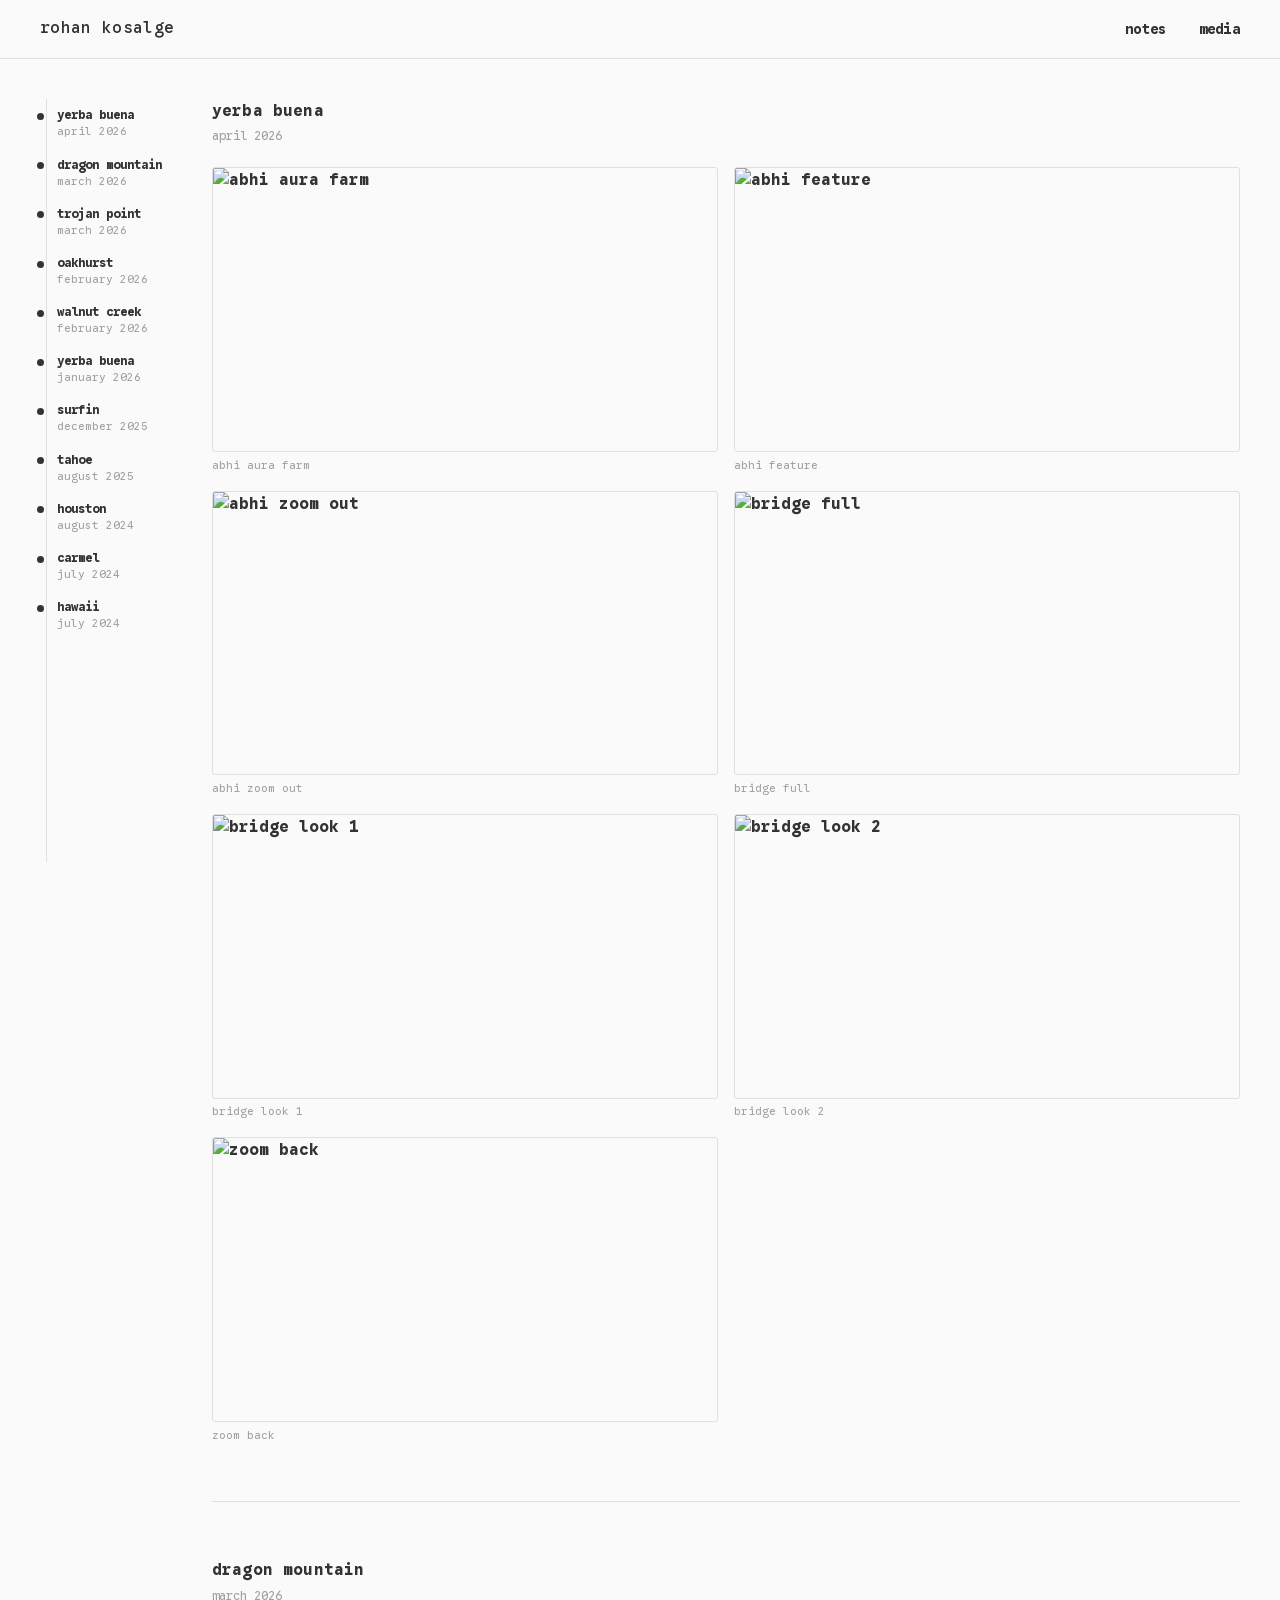
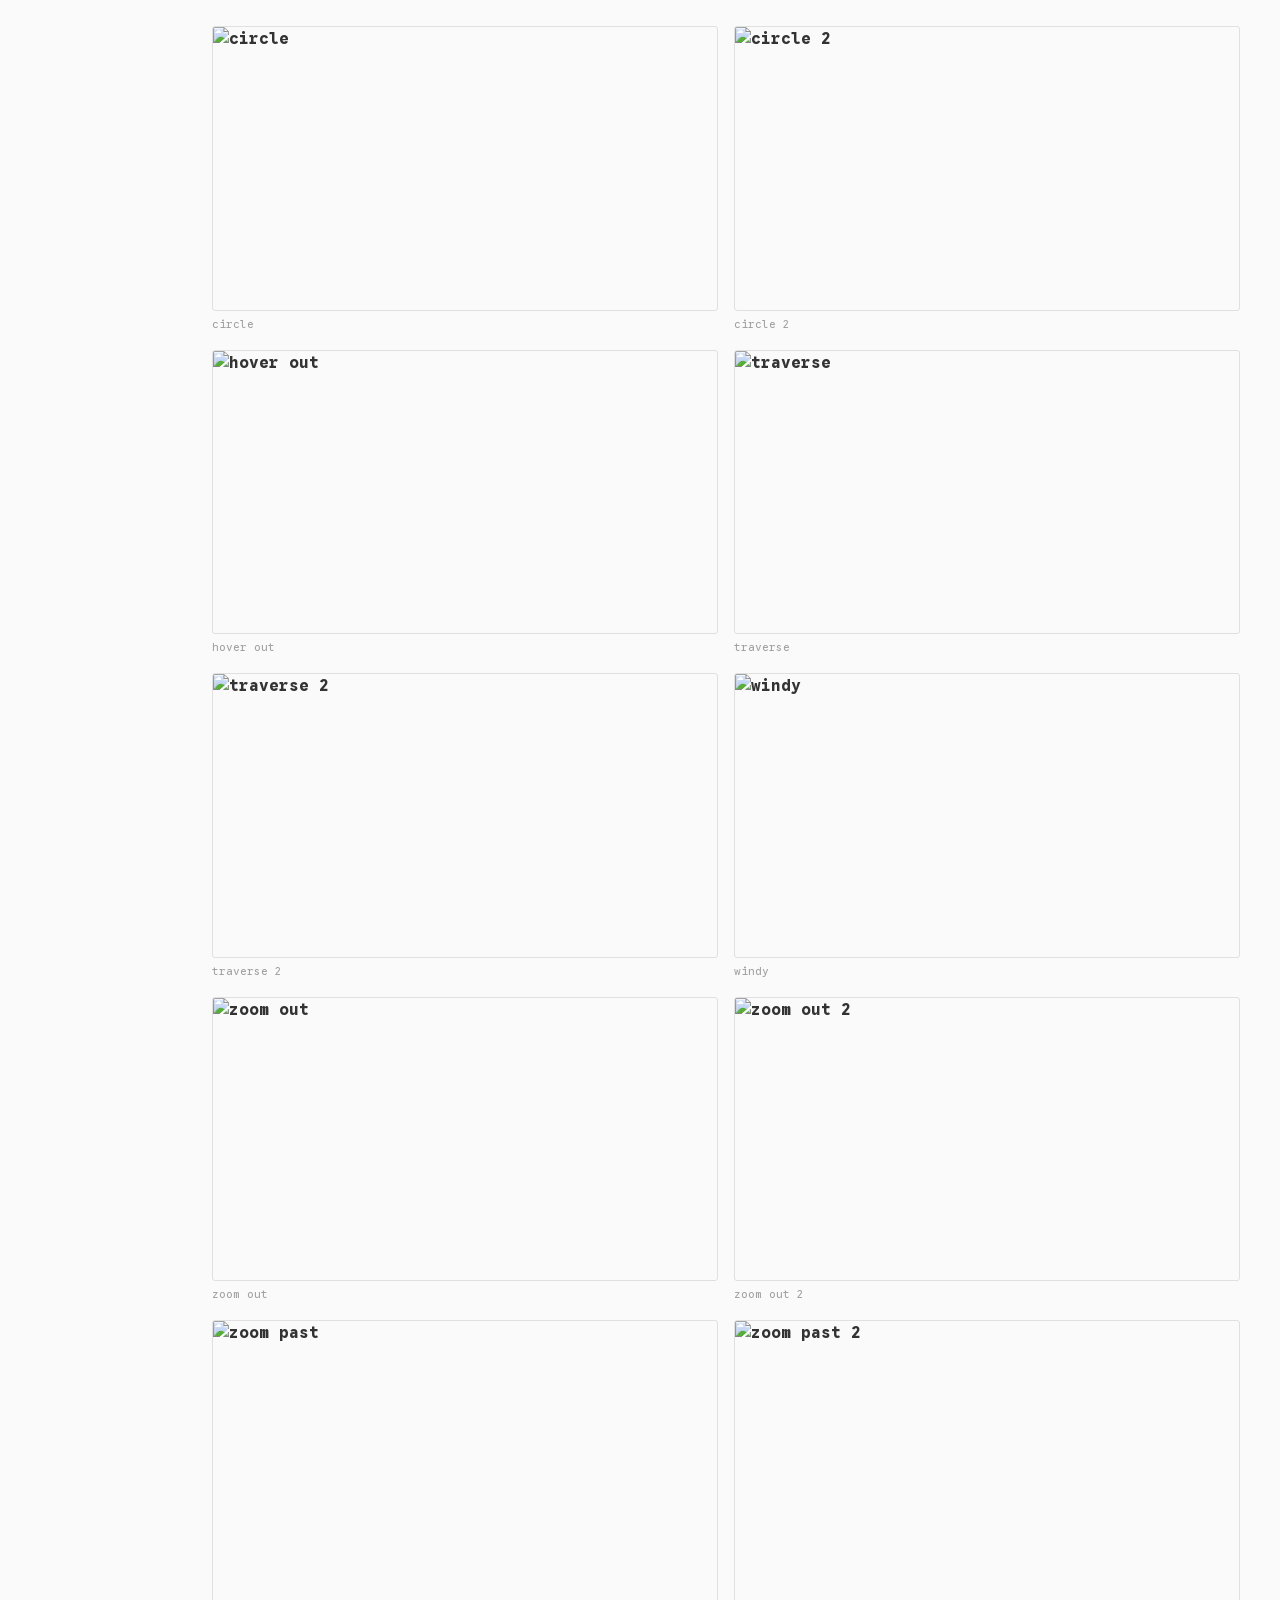
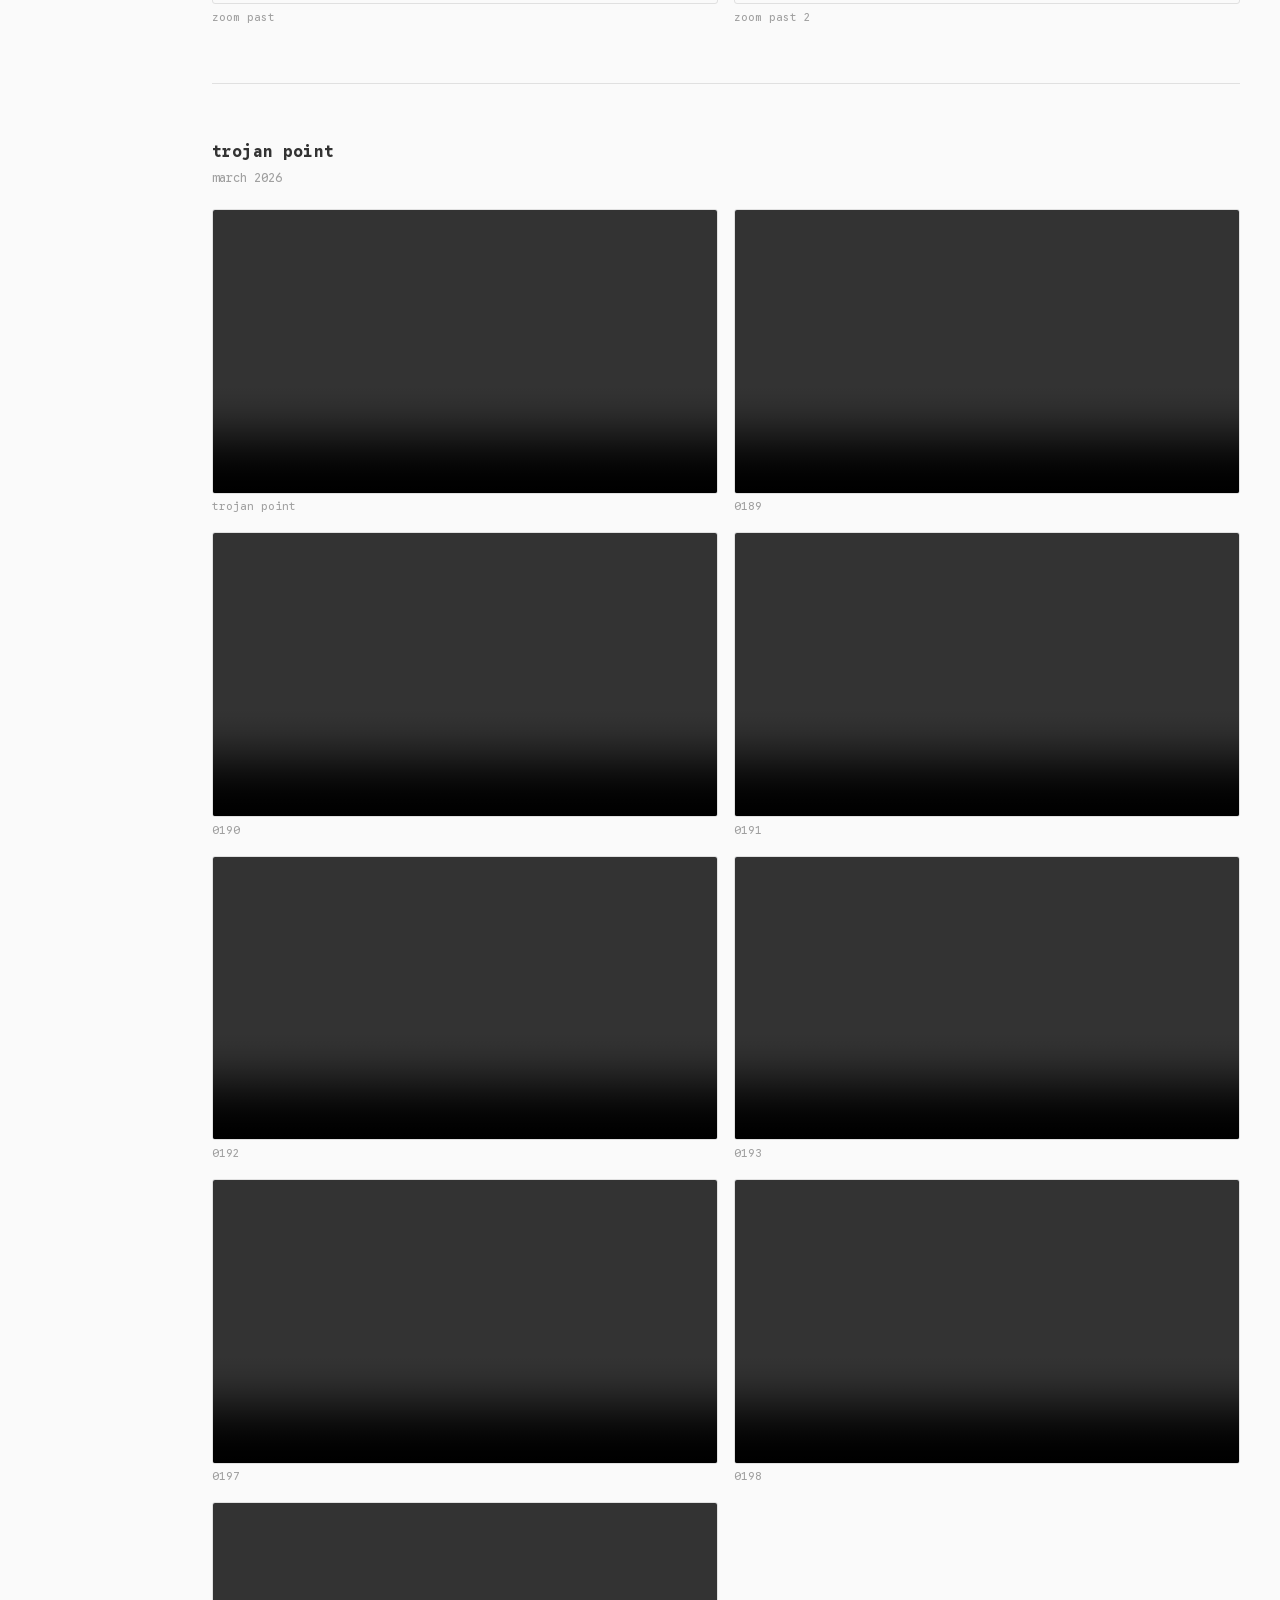
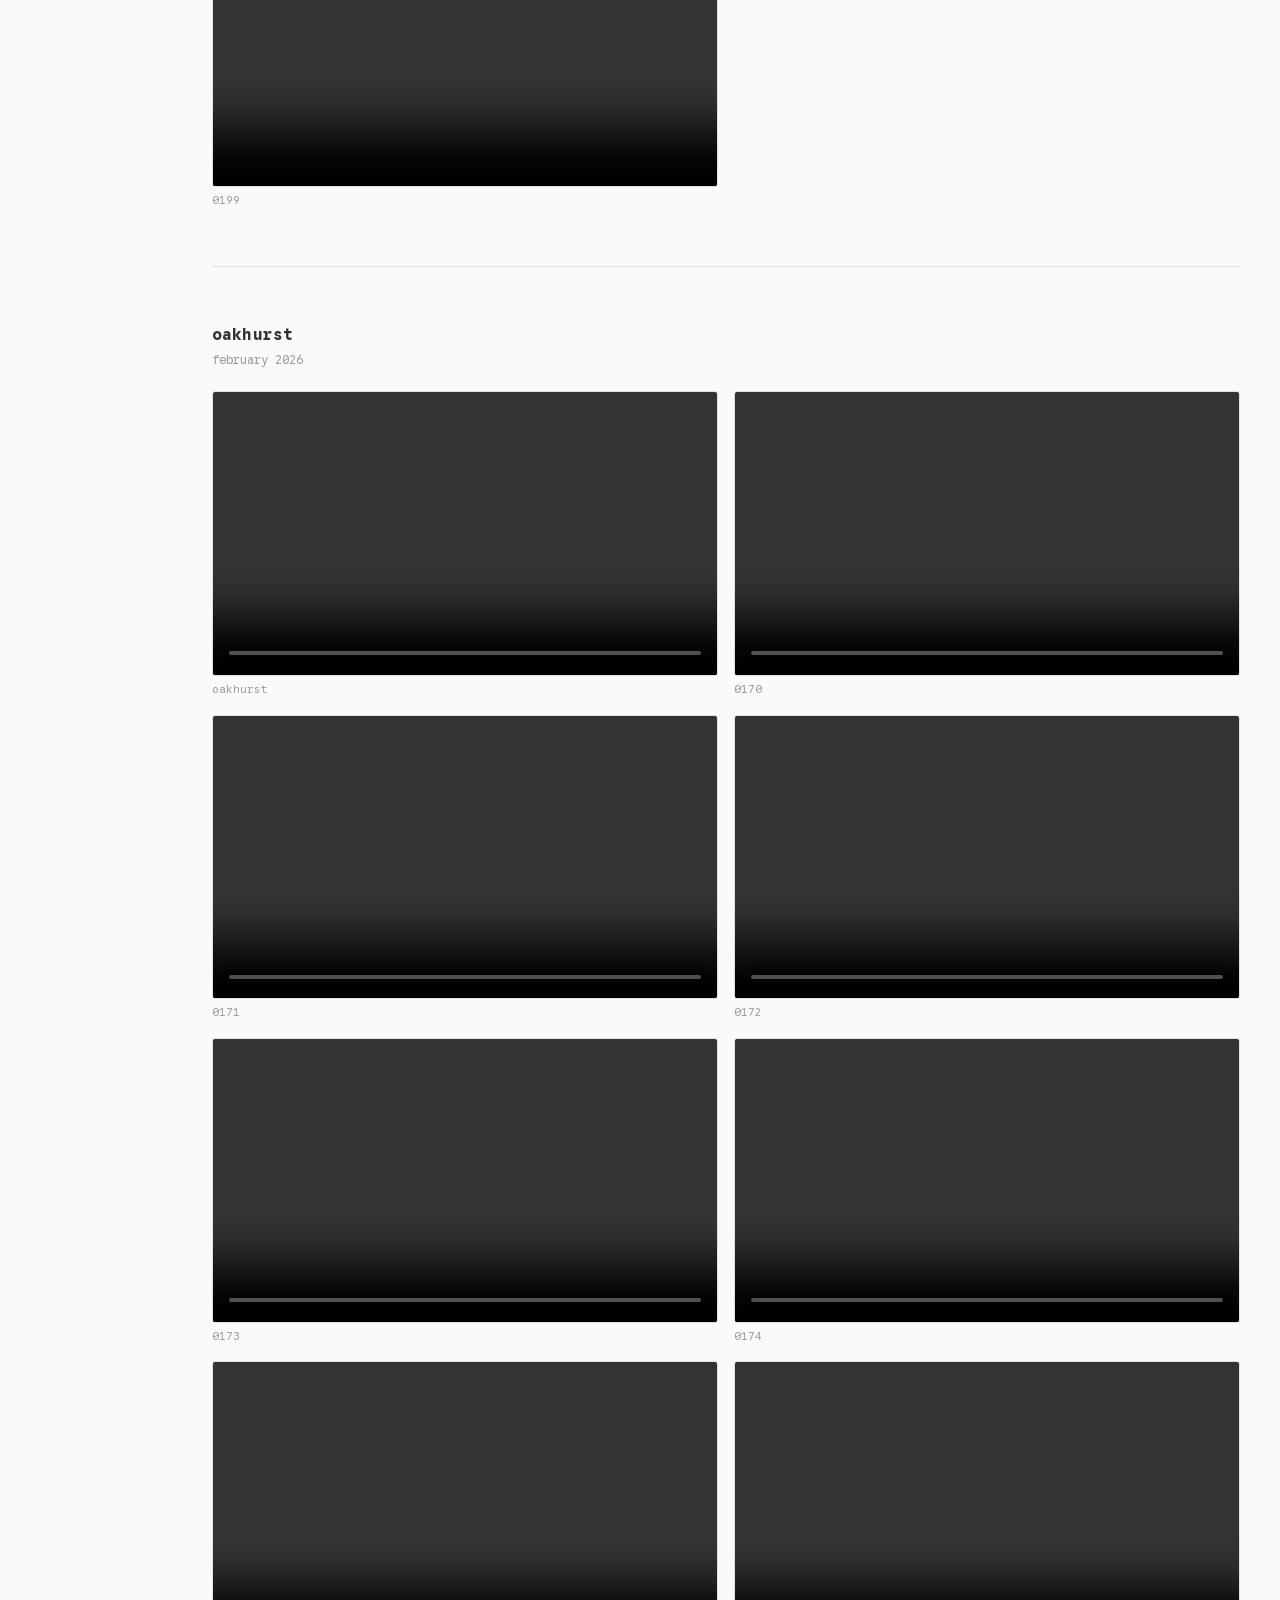
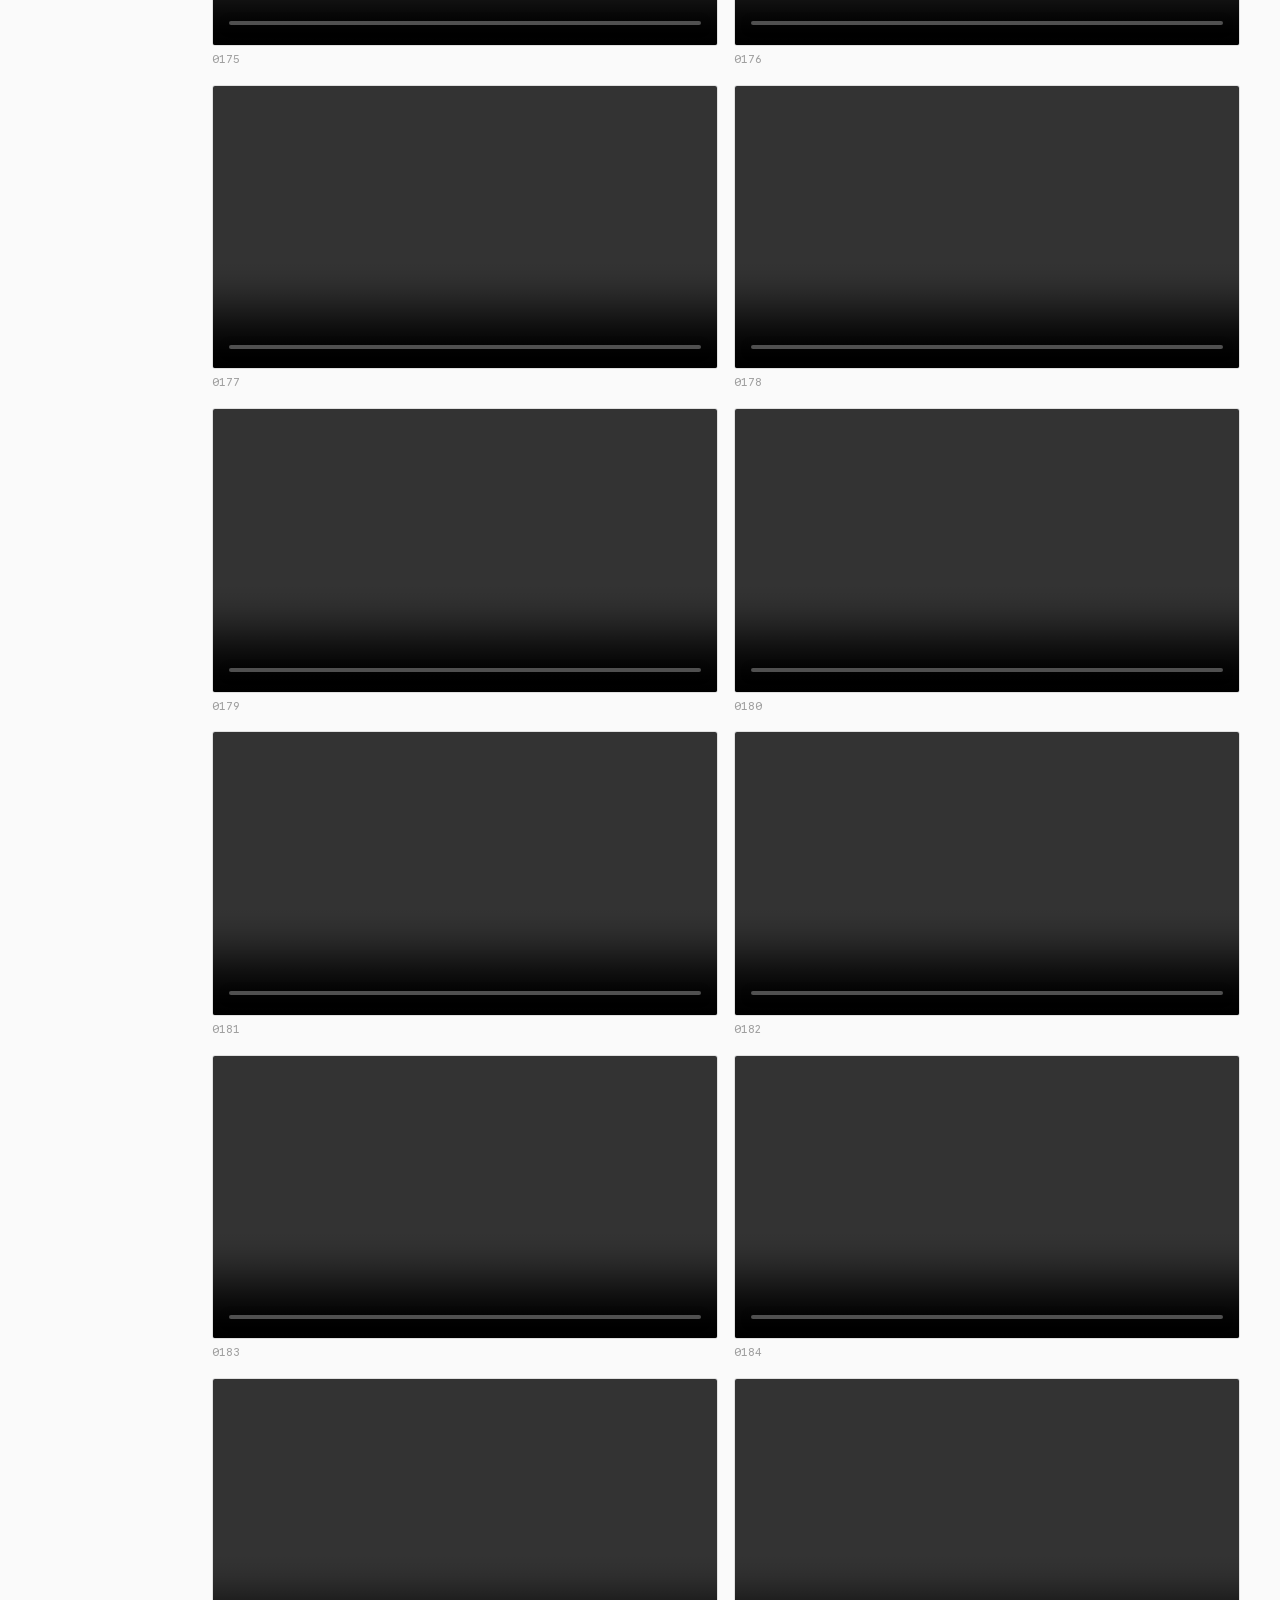
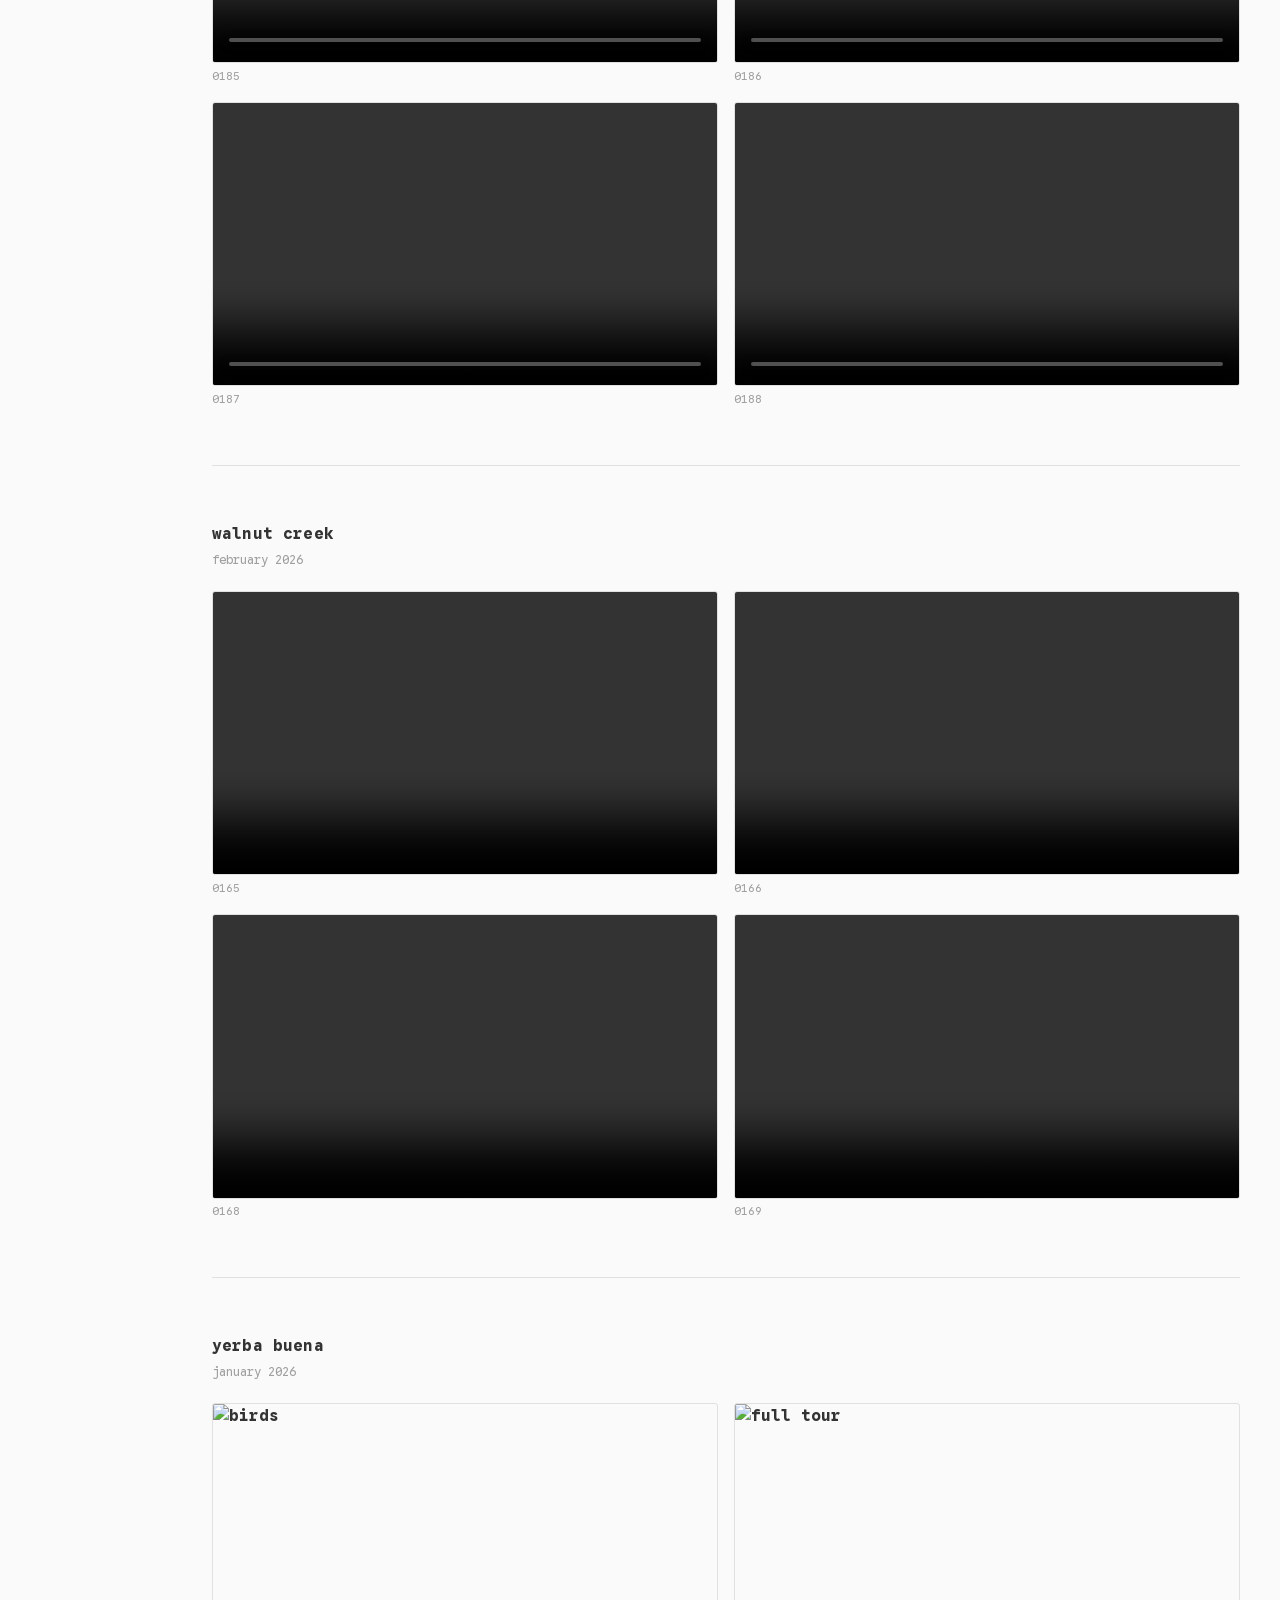
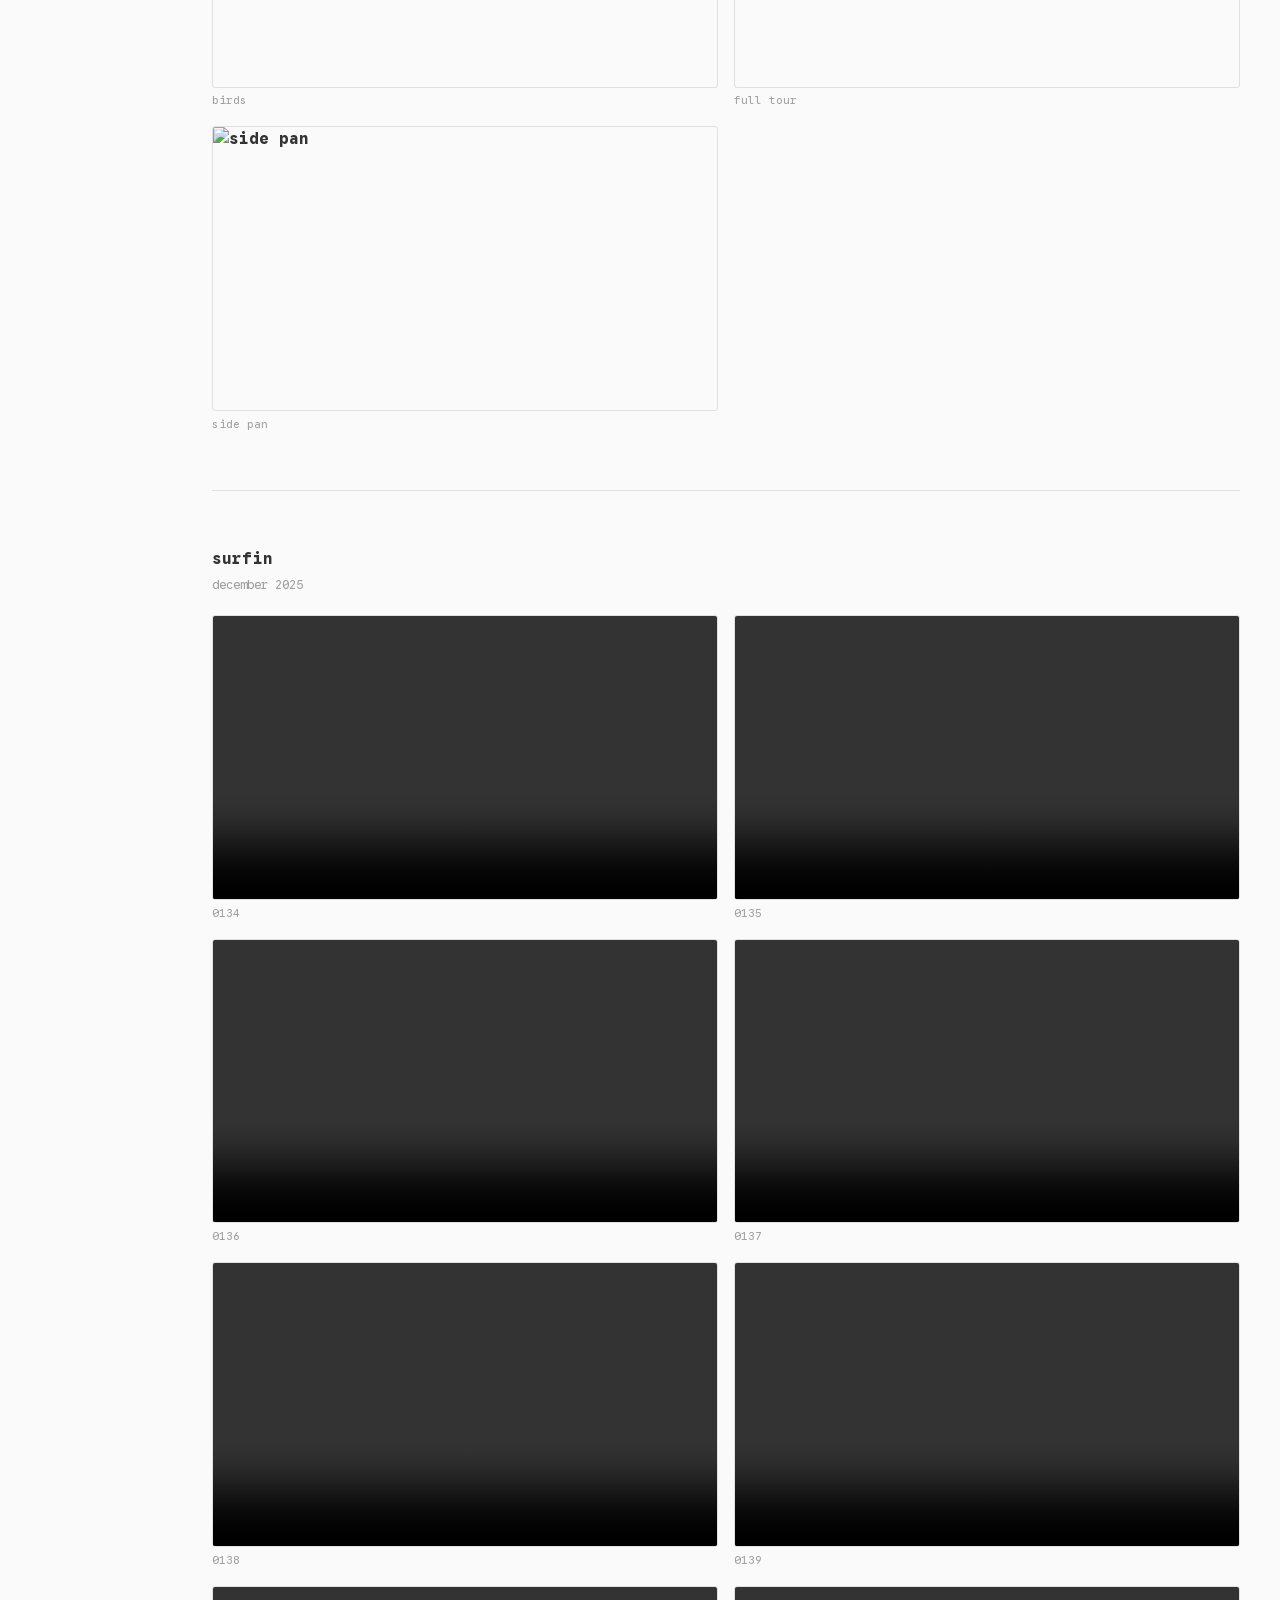
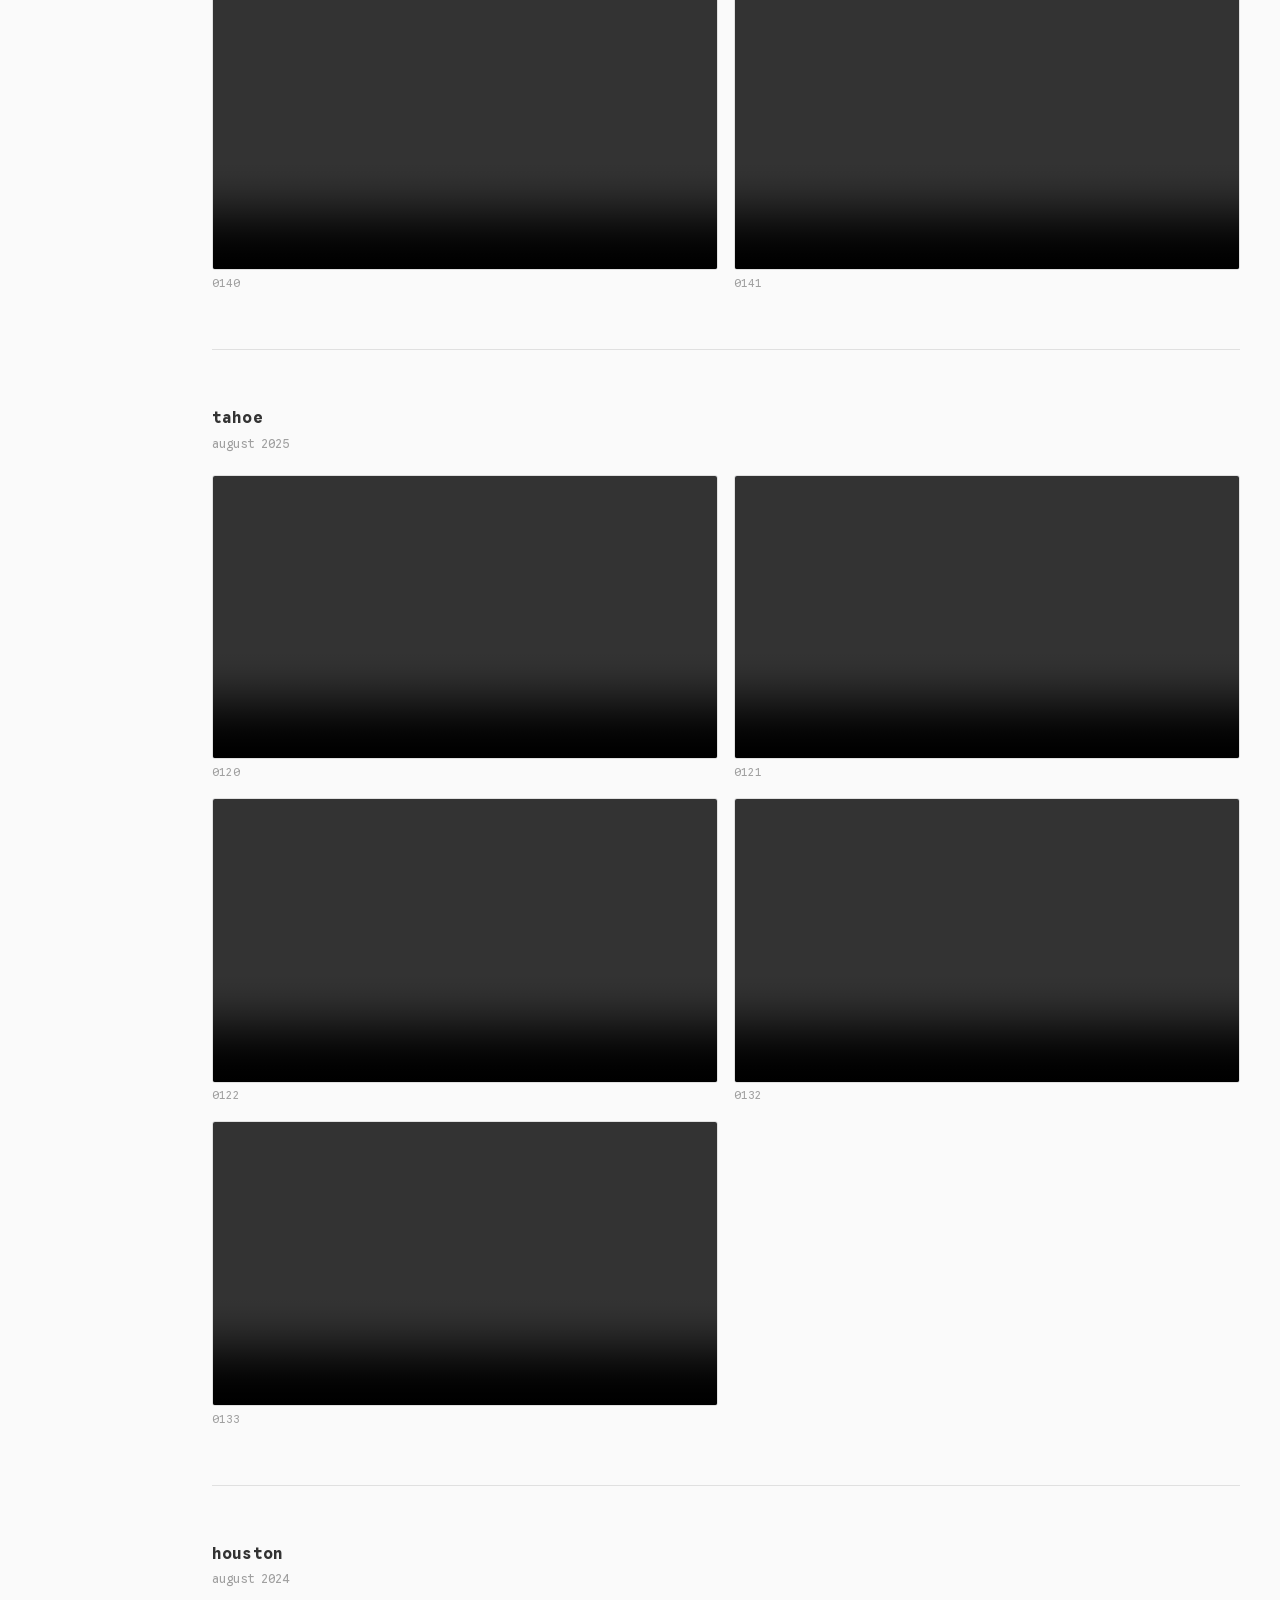
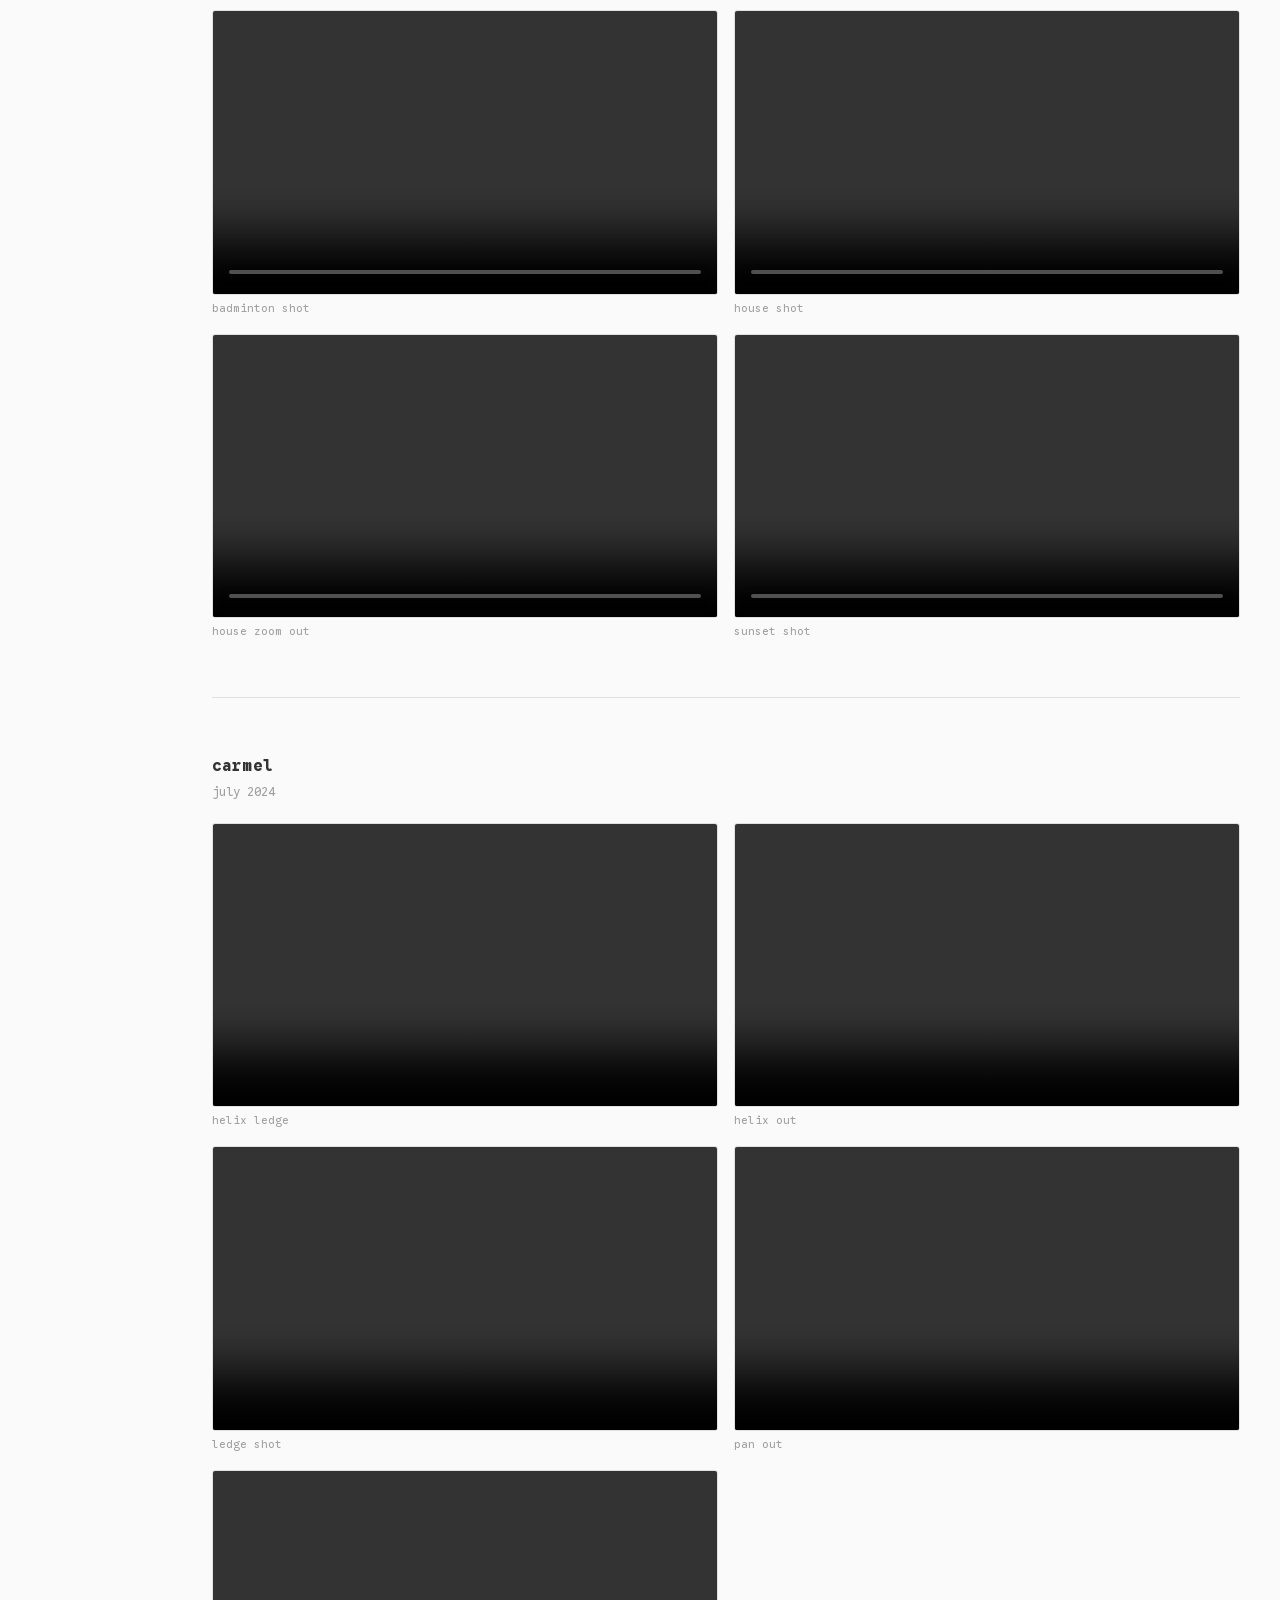
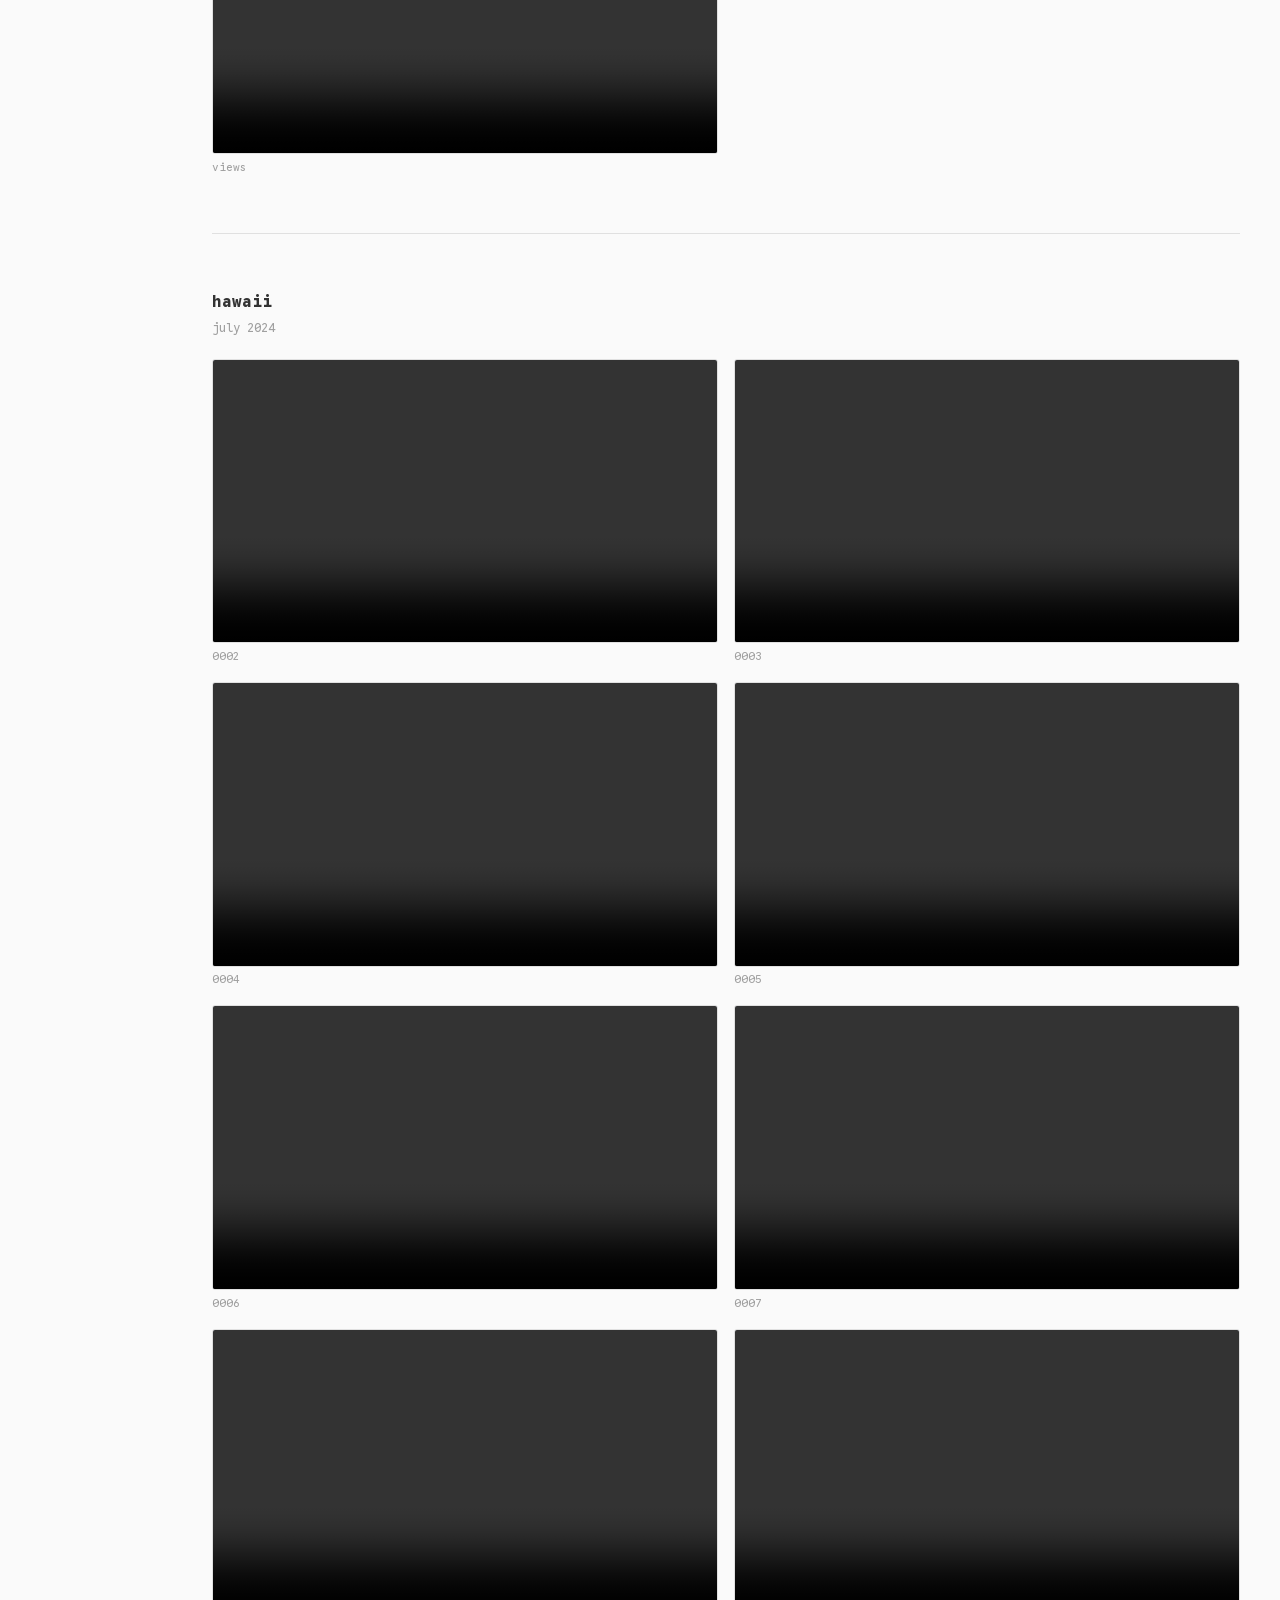
==== commit d559199f: "feat: replace youtube iframes with thumbnail links Videos now show as clickable thumbnails (opens yo" ====
--- a/media.html
+++ b/media.html
@@ -126,13 +126,13 @@
         <h2 class="section-location">yerba buena</h2>
         <p class="section-date">april 2026</p>
         <div class="video-grid">
-          <div class="video-item"><iframe class="yt-embed" src="https://www.youtube.com/embed/JtOudebkCCo" title="abhi aura farm" allowfullscreen></iframe><span class="video-label">abhi aura farm</span></div>
-          <div class="video-item"><iframe class="yt-embed" src="https://www.youtube.com/embed/r9W32anwTHI" title="abhi feature" allowfullscreen></iframe><span class="video-label">abhi feature</span></div>
-          <div class="video-item"><iframe class="yt-embed" src="https://www.youtube.com/embed/5bKlA1aAmPU" title="abhi zoom out" allowfullscreen></iframe><span class="video-label">abhi zoom out</span></div>
-          <div class="video-item"><iframe class="yt-embed" src="https://www.youtube.com/embed/UUkAvPBpGZA" title="bridge full" allowfullscreen></iframe><span class="video-label">bridge full</span></div>
-          <div class="video-item"><iframe class="yt-embed" src="https://www.youtube.com/embed/UDrbNBg_o50" title="bridge look 1" allowfullscreen></iframe><span class="video-label">bridge look 1</span></div>
-          <div class="video-item"><iframe class="yt-embed" src="https://www.youtube.com/embed/8Y2Vq8dZ6bA" title="bridge look 2" allowfullscreen></iframe><span class="video-label">bridge look 2</span></div>
-          <div class="video-item"><iframe class="yt-embed" src="https://www.youtube.com/embed/LzATjO3wYEU" title="zoom back" allowfullscreen></iframe><span class="video-label">zoom back</span></div>
+          <div class="video-item"><a class="yt-thumb" href="https://youtu.be/JtOudebkCCo" target="_blank"><img src="https://img.youtube.com/vi/JtOudebkCCo/hqdefault.jpg" alt="abhi aura farm"></a><span class="video-label">abhi aura farm</span></div>
+          <div class="video-item"><a class="yt-thumb" href="https://youtu.be/r9W32anwTHI" target="_blank"><img src="https://img.youtube.com/vi/r9W32anwTHI/hqdefault.jpg" alt="abhi feature"></a><span class="video-label">abhi feature</span></div>
+          <div class="video-item"><a class="yt-thumb" href="https://youtu.be/5bKlA1aAmPU" target="_blank"><img src="https://img.youtube.com/vi/5bKlA1aAmPU/hqdefault.jpg" alt="abhi zoom out"></a><span class="video-label">abhi zoom out</span></div>
+          <div class="video-item"><a class="yt-thumb" href="https://youtu.be/UUkAvPBpGZA" target="_blank"><img src="https://img.youtube.com/vi/UUkAvPBpGZA/hqdefault.jpg" alt="bridge full"></a><span class="video-label">bridge full</span></div>
+          <div class="video-item"><a class="yt-thumb" href="https://youtu.be/UDrbNBg_o50" target="_blank"><img src="https://img.youtube.com/vi/UDrbNBg_o50/hqdefault.jpg" alt="bridge look 1"></a><span class="video-label">bridge look 1</span></div>
+          <div class="video-item"><a class="yt-thumb" href="https://youtu.be/8Y2Vq8dZ6bA" target="_blank"><img src="https://img.youtube.com/vi/8Y2Vq8dZ6bA/hqdefault.jpg" alt="bridge look 2"></a><span class="video-label">bridge look 2</span></div>
+          <div class="video-item"><a class="yt-thumb" href="https://youtu.be/LzATjO3wYEU" target="_blank"><img src="https://img.youtube.com/vi/LzATjO3wYEU/hqdefault.jpg" alt="zoom back"></a><span class="video-label">zoom back</span></div>
         </div>
       </section>
 
@@ -141,16 +141,16 @@
         <h2 class="section-location">dragon mountain</h2>
         <p class="section-date">march 2026</p>
         <div class="video-grid">
-          <div class="video-item"><iframe class="yt-embed" src="https://www.youtube.com/embed/Vb_ZVbLvJiM" title="circle" allowfullscreen></iframe><span class="video-label">circle</span></div>
-          <div class="video-item"><iframe class="yt-embed" src="https://www.youtube.com/embed/tg9zEtzRcWw" title="circle 2" allowfullscreen></iframe><span class="video-label">circle 2</span></div>
-          <div class="video-item"><iframe class="yt-embed" src="https://www.youtube.com/embed/_ME-t_1MYGs" title="hover out" allowfullscreen></iframe><span class="video-label">hover out</span></div>
-          <div class="video-item"><iframe class="yt-embed" src="https://www.youtube.com/embed/O13nGxMOzWA" title="traverse" allowfullscreen></iframe><span class="video-label">traverse</span></div>
-          <div class="video-item"><iframe class="yt-embed" src="https://www.youtube.com/embed/MoemMX-X3bU" title="traverse 2" allowfullscreen></iframe><span class="video-label">traverse 2</span></div>
-          <div class="video-item"><iframe class="yt-embed" src="https://www.youtube.com/embed/iyuqZe1rxrU" title="windy" allowfullscreen></iframe><span class="video-label">windy</span></div>
-          <div class="video-item"><iframe class="yt-embed" src="https://www.youtube.com/embed/mFges8RT40Q" title="zoom out" allowfullscreen></iframe><span class="video-label">zoom out</span></div>
-          <div class="video-item"><iframe class="yt-embed" src="https://www.youtube.com/embed/iZTcIfHW27o" title="zoom out 2" allowfullscreen></iframe><span class="video-label">zoom out 2</span></div>
-          <div class="video-item"><iframe class="yt-embed" src="https://www.youtube.com/embed/Fk0N69w1ybM" title="zoom past" allowfullscreen></iframe><span class="video-label">zoom past</span></div>
-          <div class="video-item"><iframe class="yt-embed" src="https://www.youtube.com/embed/DcCQm_XFmQ0" title="zoom past 2" allowfullscreen></iframe><span class="video-label">zoom past 2</span></div>
+          <div class="video-item"><a class="yt-thumb" href="https://youtu.be/Vb_ZVbLvJiM" target="_blank"><img src="https://img.youtube.com/vi/Vb_ZVbLvJiM/hqdefault.jpg" alt="circle"></a><span class="video-label">circle</span></div>
+          <div class="video-item"><a class="yt-thumb" href="https://youtu.be/tg9zEtzRcWw" target="_blank"><img src="https://img.youtube.com/vi/tg9zEtzRcWw/hqdefault.jpg" alt="circle 2"></a><span class="video-label">circle 2</span></div>
+          <div class="video-item"><a class="yt-thumb" href="https://youtu.be/_ME-t_1MYGs" target="_blank"><img src="https://img.youtube.com/vi/_ME-t_1MYGs/hqdefault.jpg" alt="hover out"></a><span class="video-label">hover out</span></div>
+          <div class="video-item"><a class="yt-thumb" href="https://youtu.be/O13nGxMOzWA" target="_blank"><img src="https://img.youtube.com/vi/O13nGxMOzWA/hqdefault.jpg" alt="traverse"></a><span class="video-label">traverse</span></div>
+          <div class="video-item"><a class="yt-thumb" href="https://youtu.be/MoemMX-X3bU" target="_blank"><img src="https://img.youtube.com/vi/MoemMX-X3bU/hqdefault.jpg" alt="traverse 2"></a><span class="video-label">traverse 2</span></div>
+          <div class="video-item"><a class="yt-thumb" href="https://youtu.be/iyuqZe1rxrU" target="_blank"><img src="https://img.youtube.com/vi/iyuqZe1rxrU/hqdefault.jpg" alt="windy"></a><span class="video-label">windy</span></div>
+          <div class="video-item"><a class="yt-thumb" href="https://youtu.be/mFges8RT40Q" target="_blank"><img src="https://img.youtube.com/vi/mFges8RT40Q/hqdefault.jpg" alt="zoom out"></a><span class="video-label">zoom out</span></div>
+          <div class="video-item"><a class="yt-thumb" href="https://youtu.be/iZTcIfHW27o" target="_blank"><img src="https://img.youtube.com/vi/iZTcIfHW27o/hqdefault.jpg" alt="zoom out 2"></a><span class="video-label">zoom out 2</span></div>
+          <div class="video-item"><a class="yt-thumb" href="https://youtu.be/Fk0N69w1ybM" target="_blank"><img src="https://img.youtube.com/vi/Fk0N69w1ybM/hqdefault.jpg" alt="zoom past"></a><span class="video-label">zoom past</span></div>
+          <div class="video-item"><a class="yt-thumb" href="https://youtu.be/DcCQm_XFmQ0" target="_blank"><img src="https://img.youtube.com/vi/DcCQm_XFmQ0/hqdefault.jpg" alt="zoom past 2"></a><span class="video-label">zoom past 2</span></div>
         </div>
       </section>
 
@@ -216,9 +216,9 @@
         <h2 class="section-location">yerba buena</h2>
         <p class="section-date">january 2026</p>
         <div class="video-grid">
-          <div class="video-item"><iframe class="yt-embed" src="https://www.youtube.com/embed/J5GOGQRYLKQ" title="birds" allowfullscreen></iframe><span class="video-label">birds</span></div>
-          <div class="video-item"><iframe class="yt-embed" src="https://www.youtube.com/embed/64ltfzDtlZM" title="full tour" allowfullscreen></iframe><span class="video-label">full tour</span></div>
-          <div class="video-item"><iframe class="yt-embed" src="https://www.youtube.com/embed/d3w75ZB15LI" title="side pan" allowfullscreen></iframe><span class="video-label">side pan</span></div>
+          <div class="video-item"><a class="yt-thumb" href="https://youtu.be/J5GOGQRYLKQ" target="_blank"><img src="https://img.youtube.com/vi/J5GOGQRYLKQ/hqdefault.jpg" alt="birds"></a><span class="video-label">birds</span></div>
+          <div class="video-item"><a class="yt-thumb" href="https://youtu.be/64ltfzDtlZM" target="_blank"><img src="https://img.youtube.com/vi/64ltfzDtlZM/hqdefault.jpg" alt="full tour"></a><span class="video-label">full tour</span></div>
+          <div class="video-item"><a class="yt-thumb" href="https://youtu.be/d3w75ZB15LI" target="_blank"><img src="https://img.youtube.com/vi/d3w75ZB15LI/hqdefault.jpg" alt="side pan"></a><span class="video-label">side pan</span></div>
         </div>
       </section>
 
--- a/media.css
+++ b/media.css
@@ -137,12 +137,25 @@
   display: block;
 }
 
-.yt-embed {
+.yt-thumb {
+  display: block;
   width: 100%;
   aspect-ratio: 16 / 9;
+  overflow: hidden;
   border: 1px solid #E0E0E0;
   border-radius: 3px;
+}
+
+.yt-thumb img {
+  width: 100%;
+  height: 100%;
+  object-fit: cover;
   display: block;
+  transition: opacity 0.15s ease;
+}
+
+.yt-thumb:hover img {
+  opacity: 0.8;
 }
 
 .video-label {
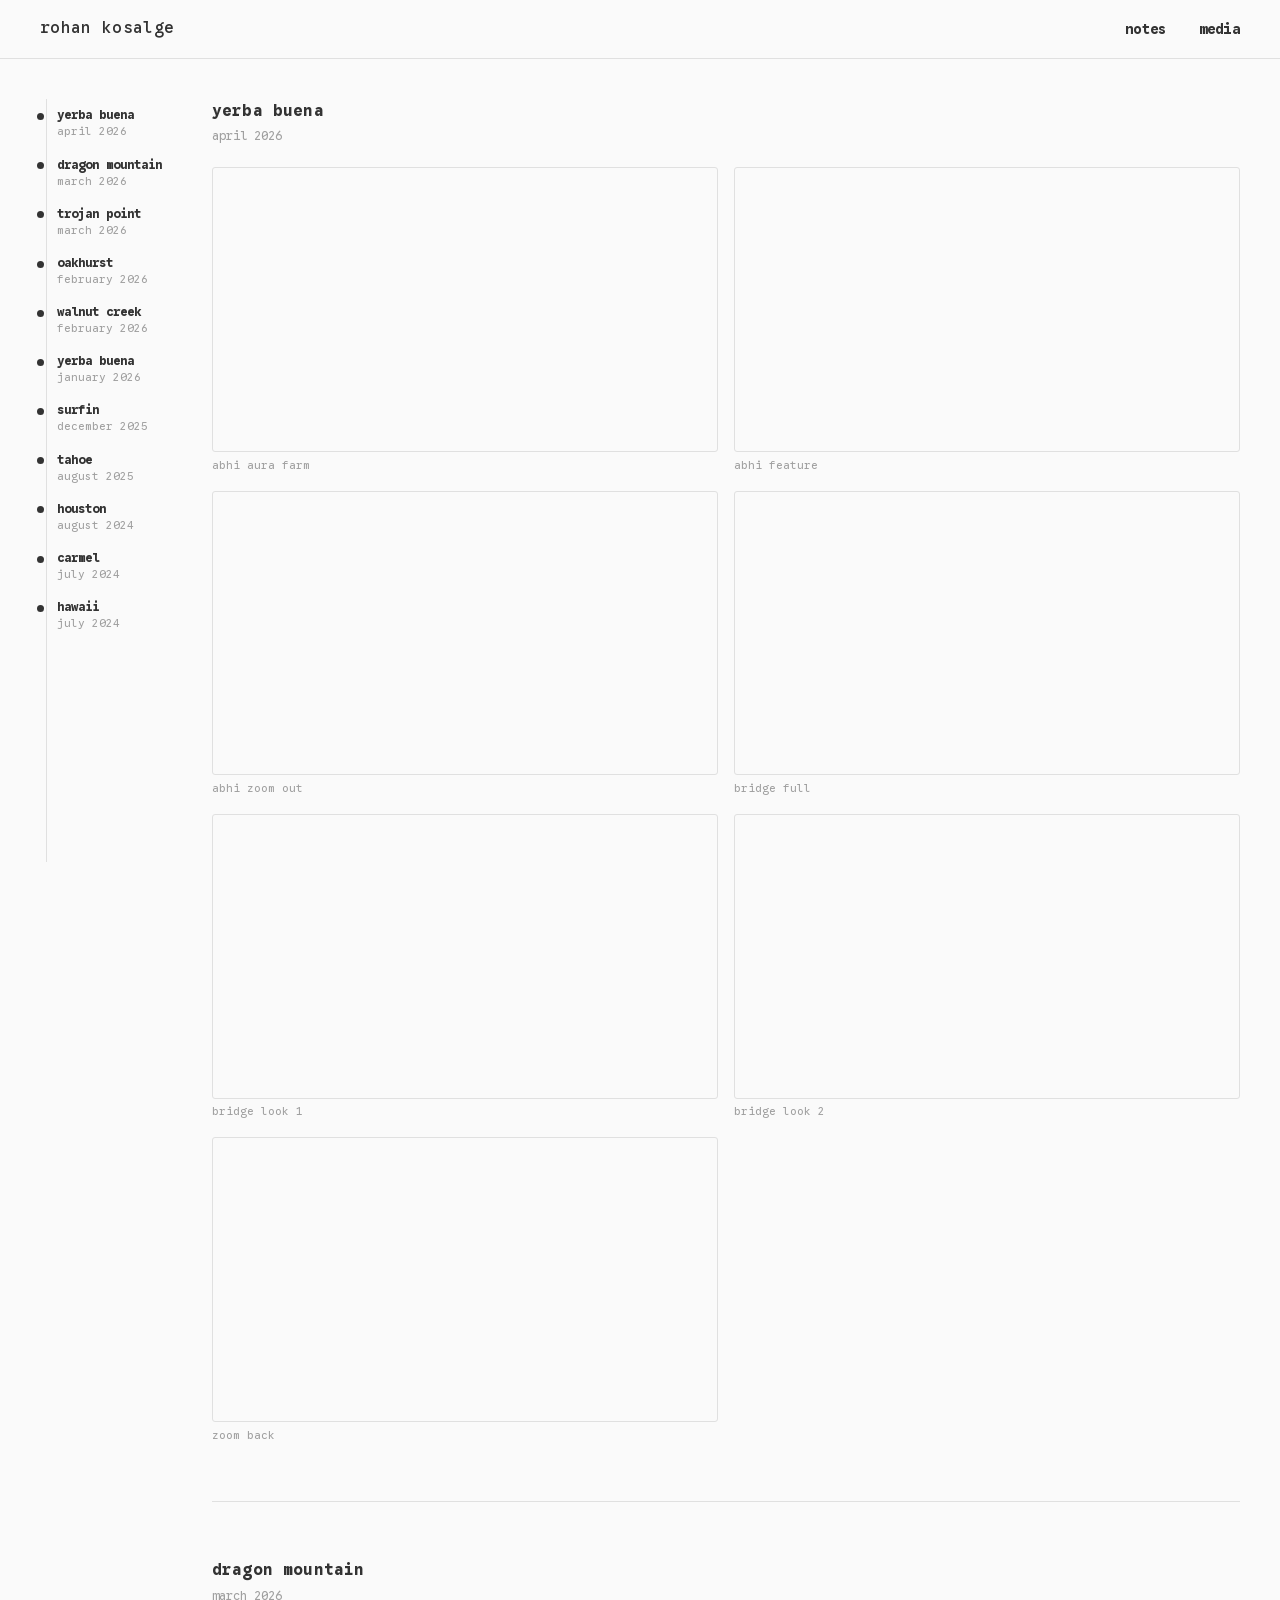
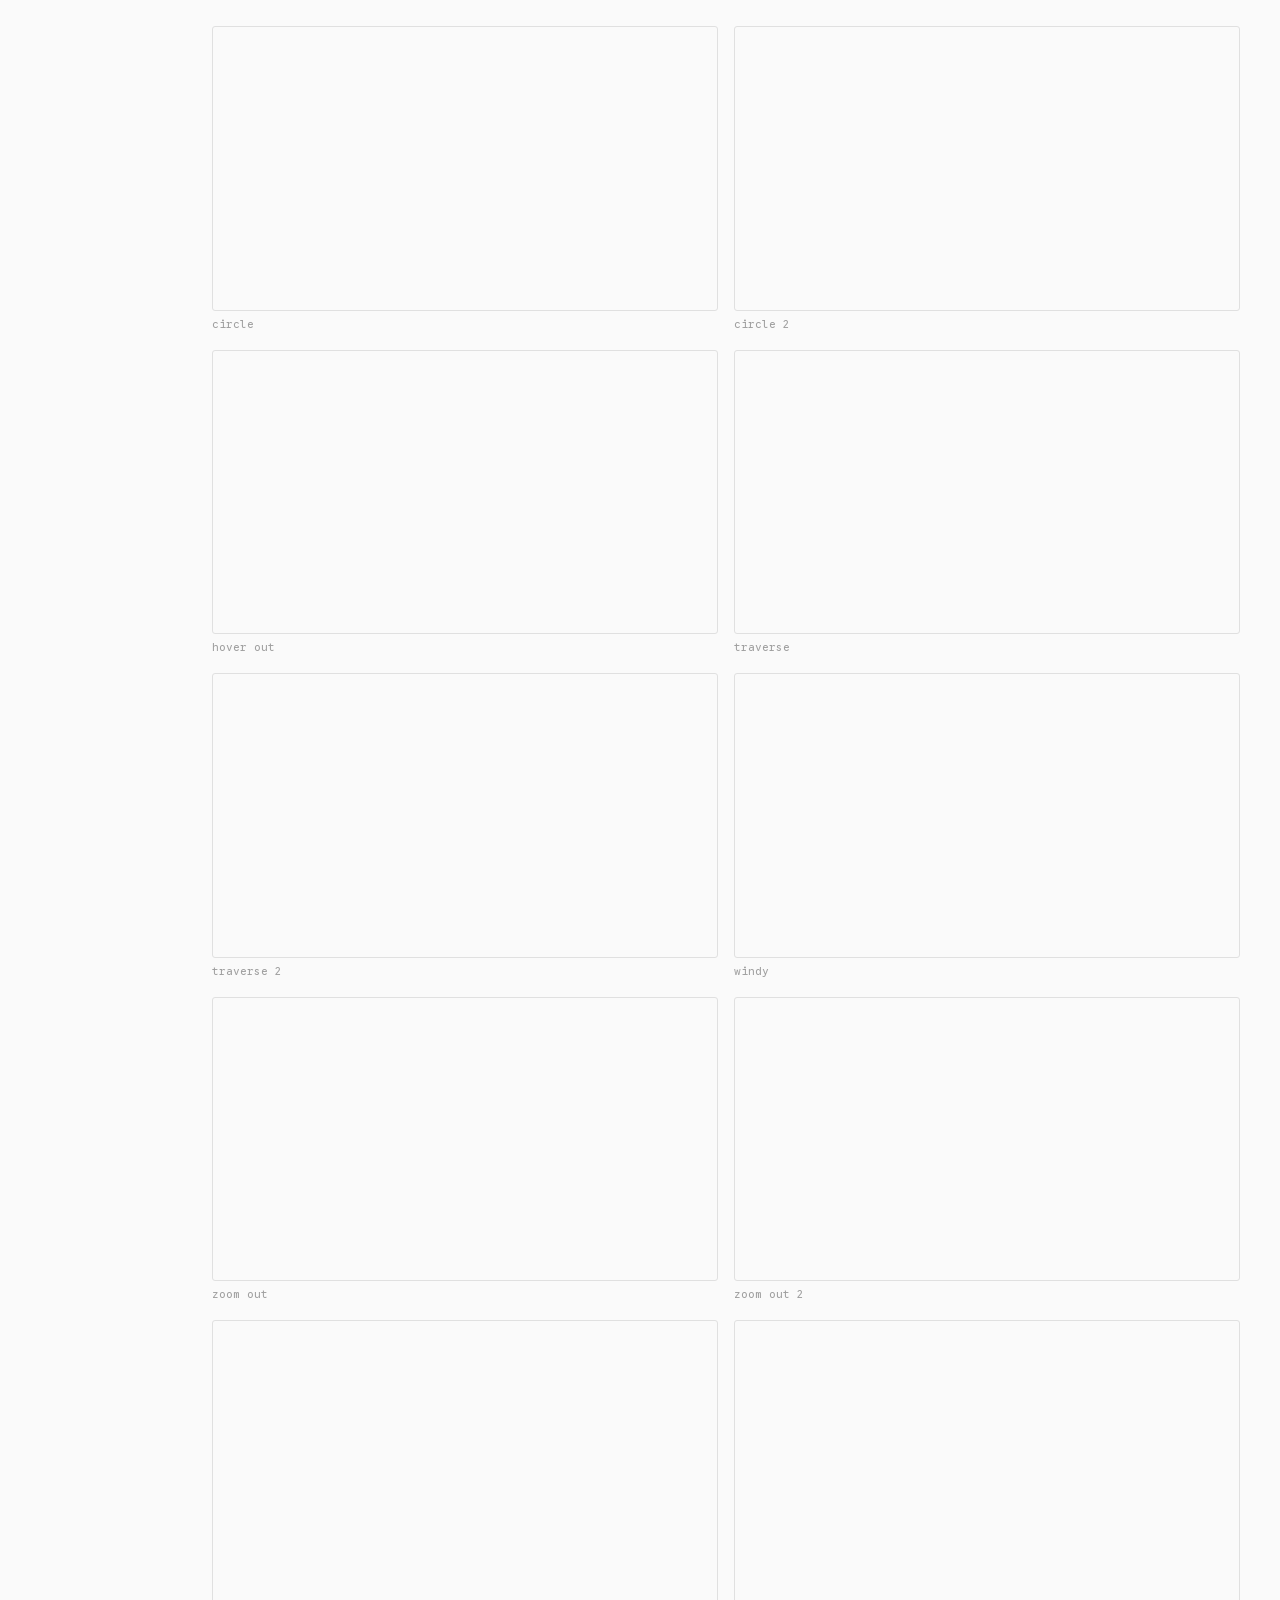
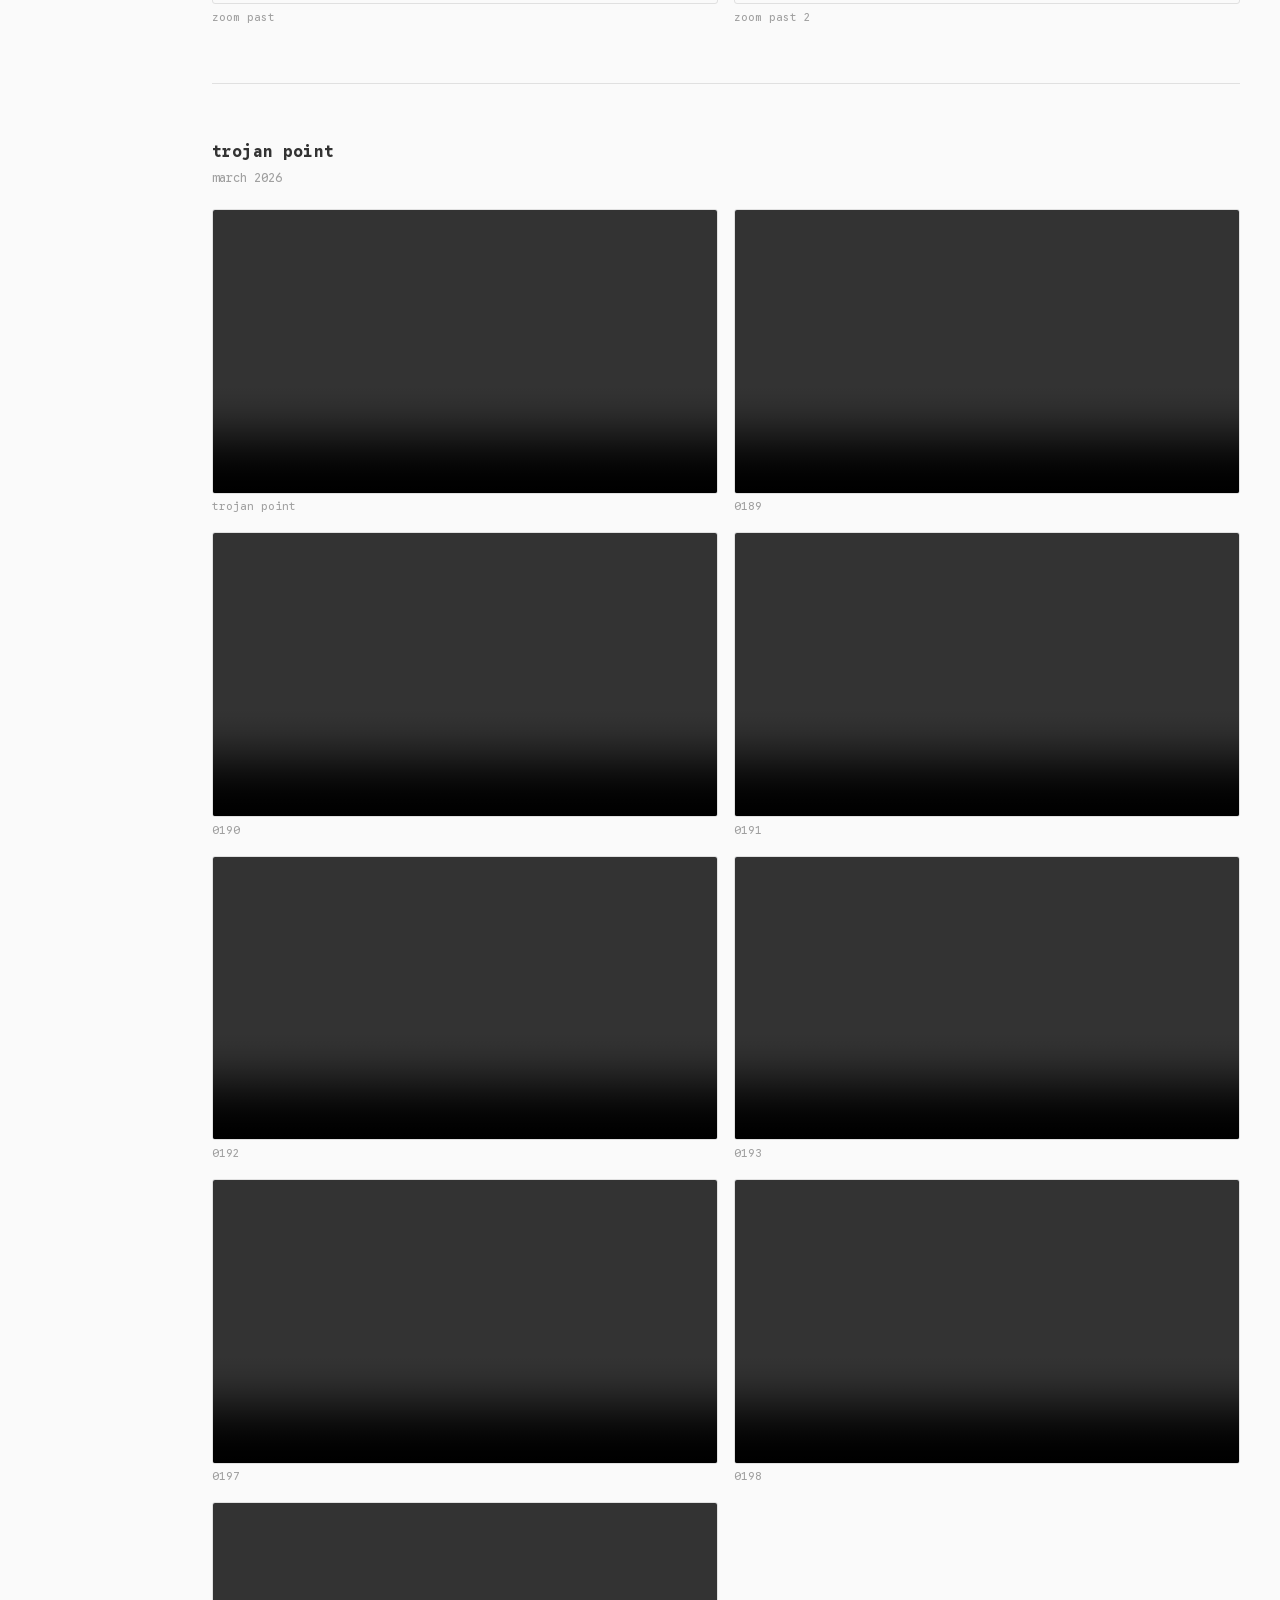
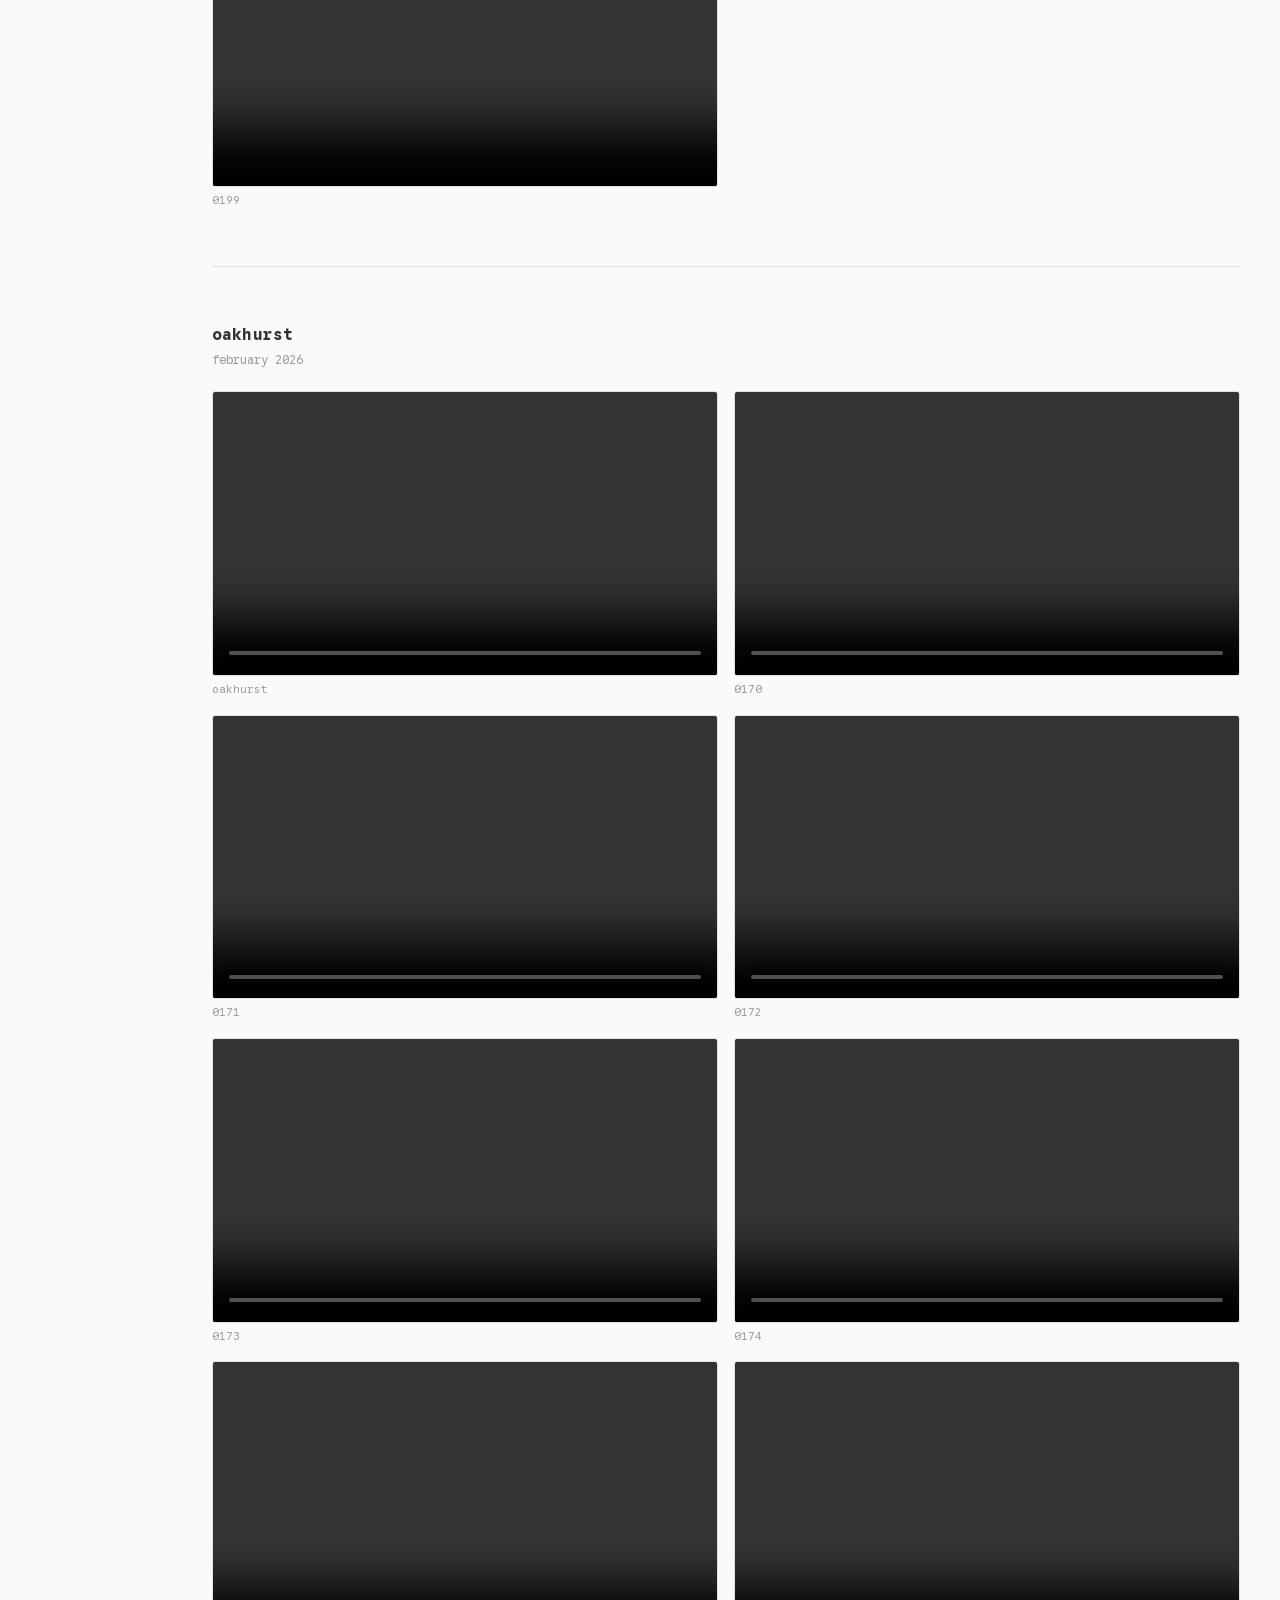
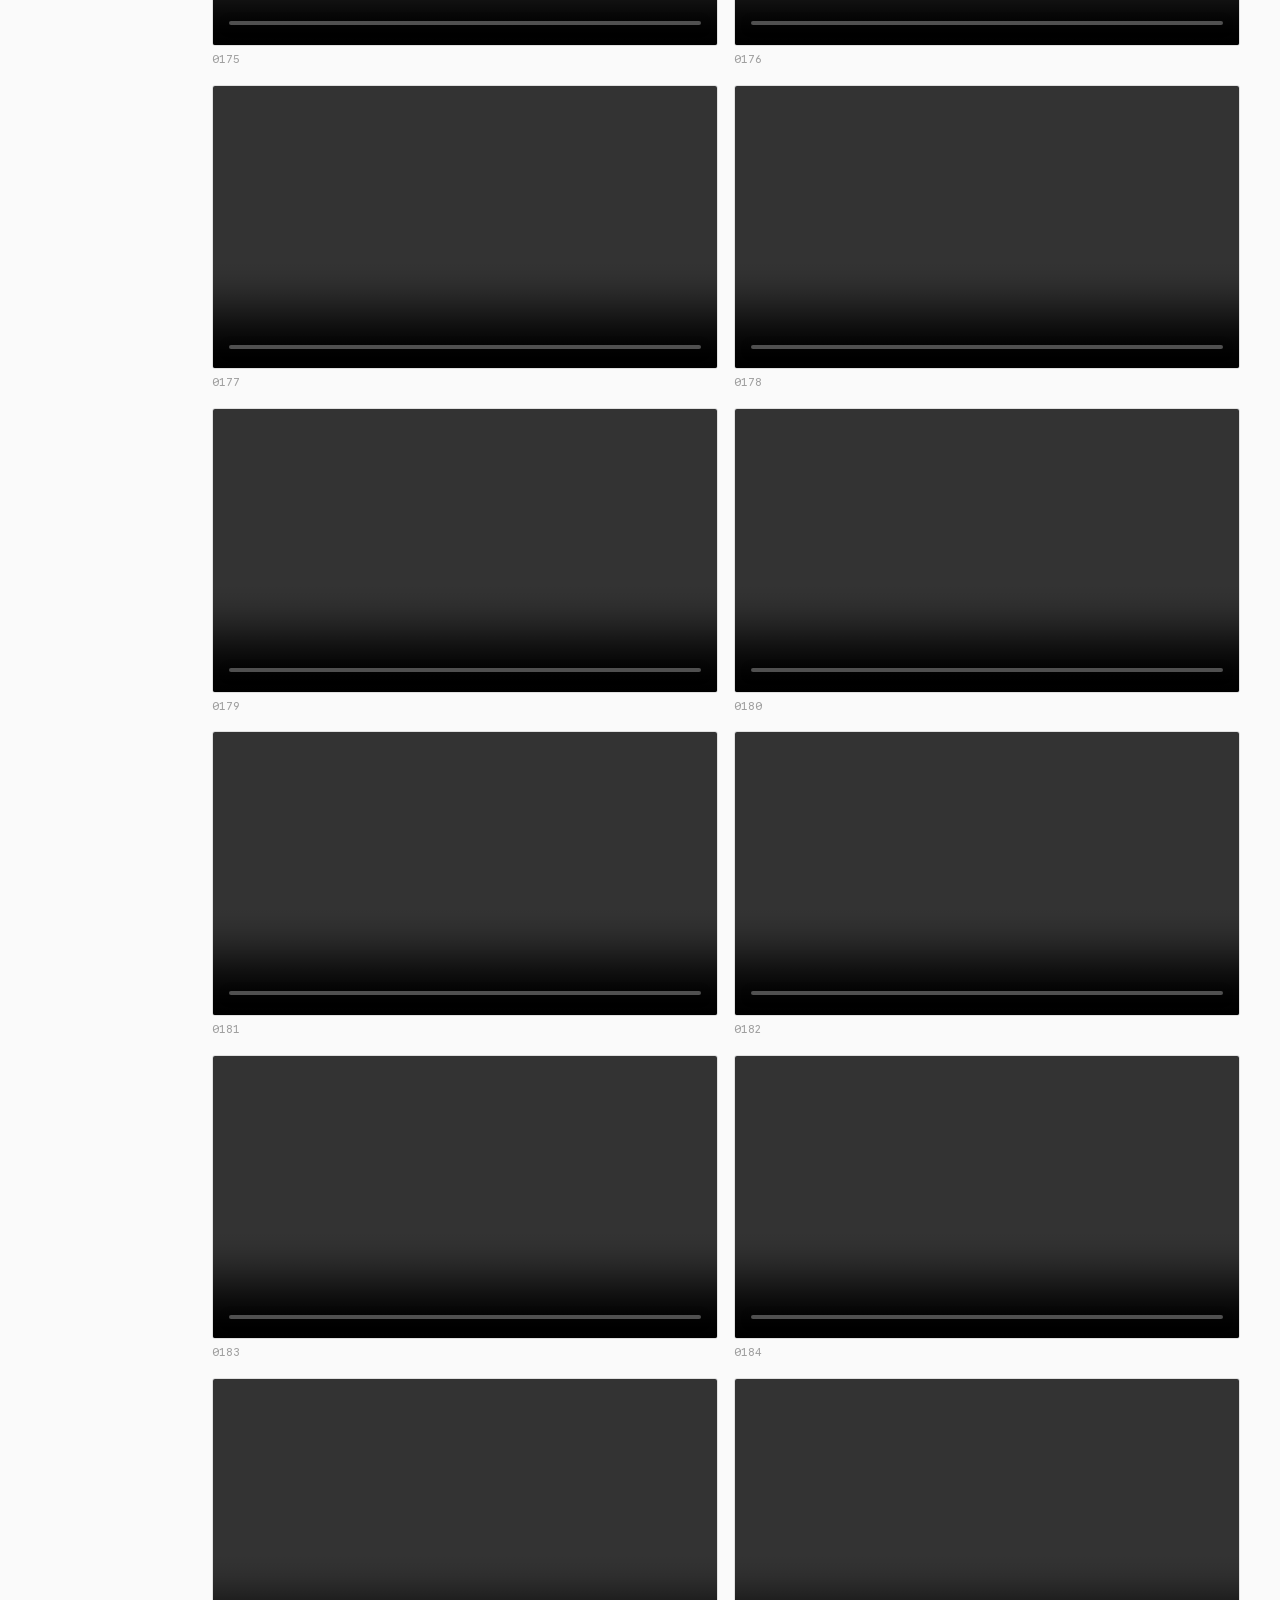
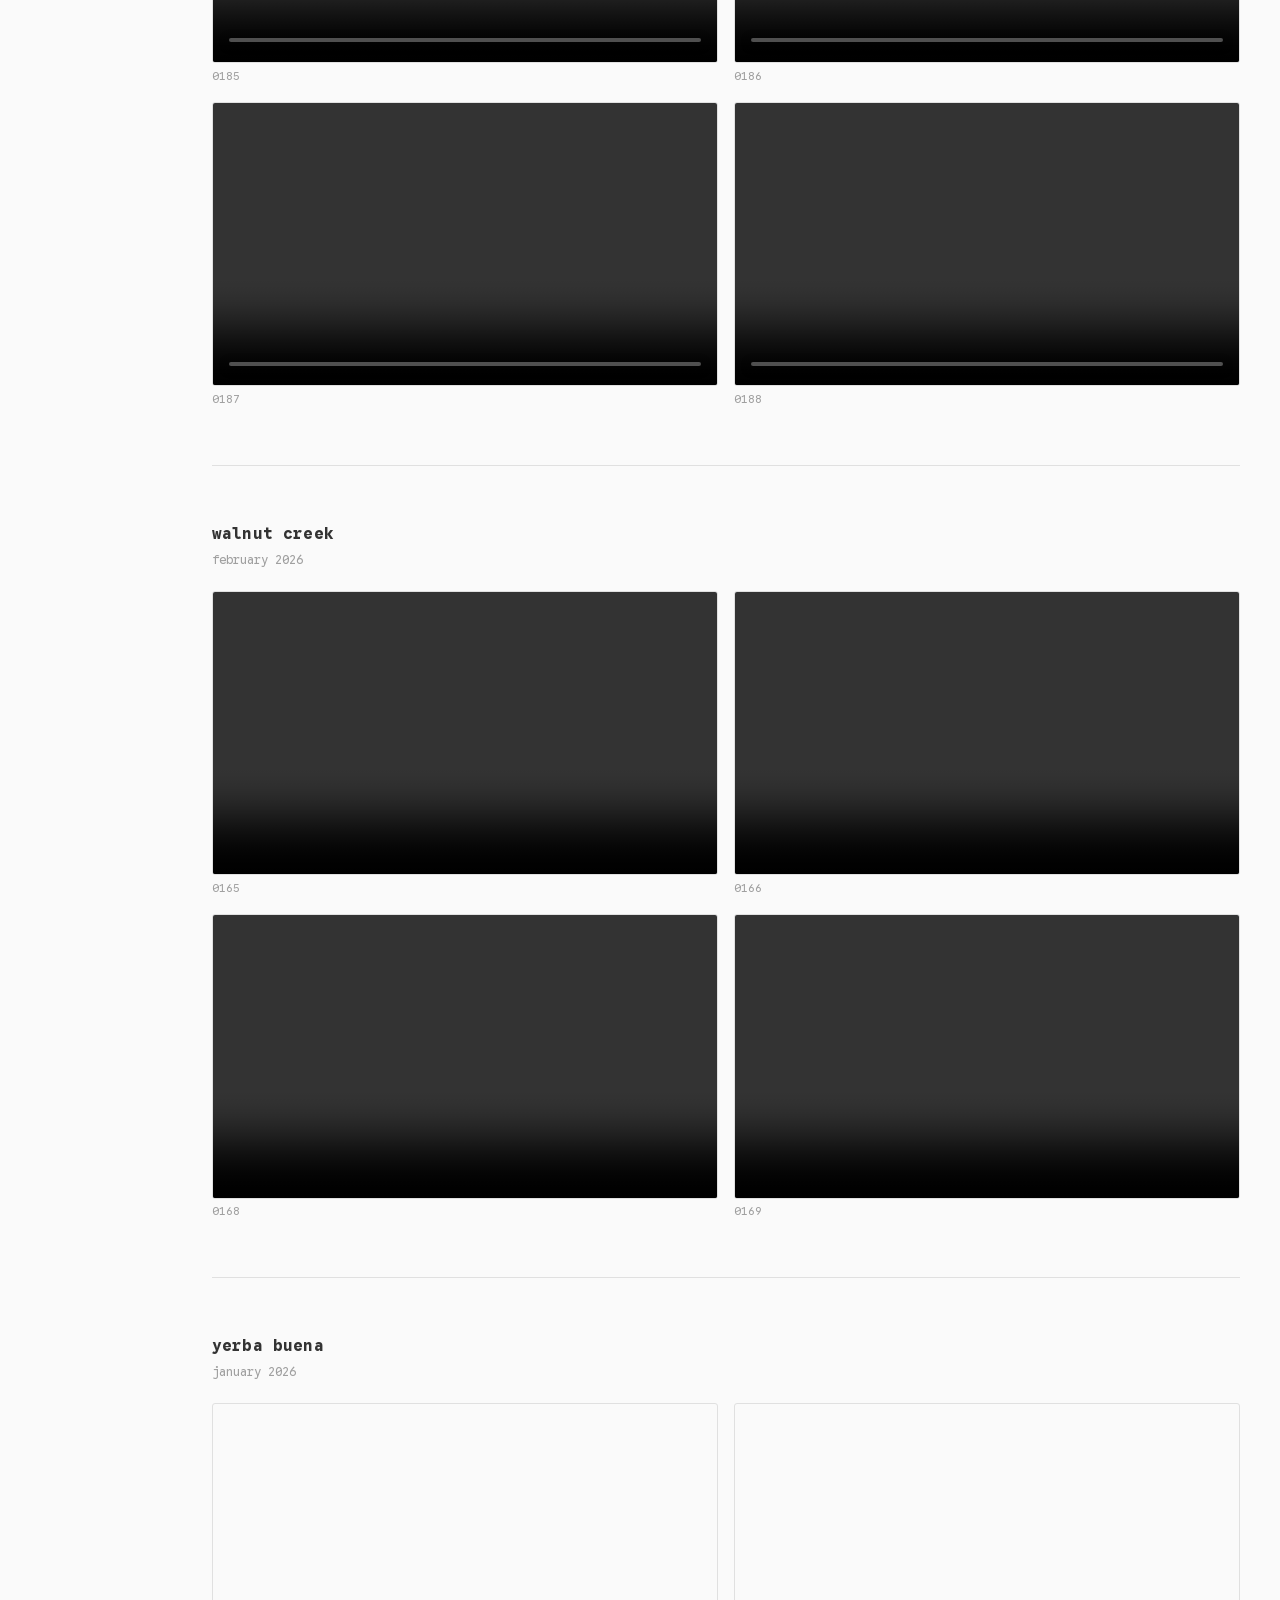
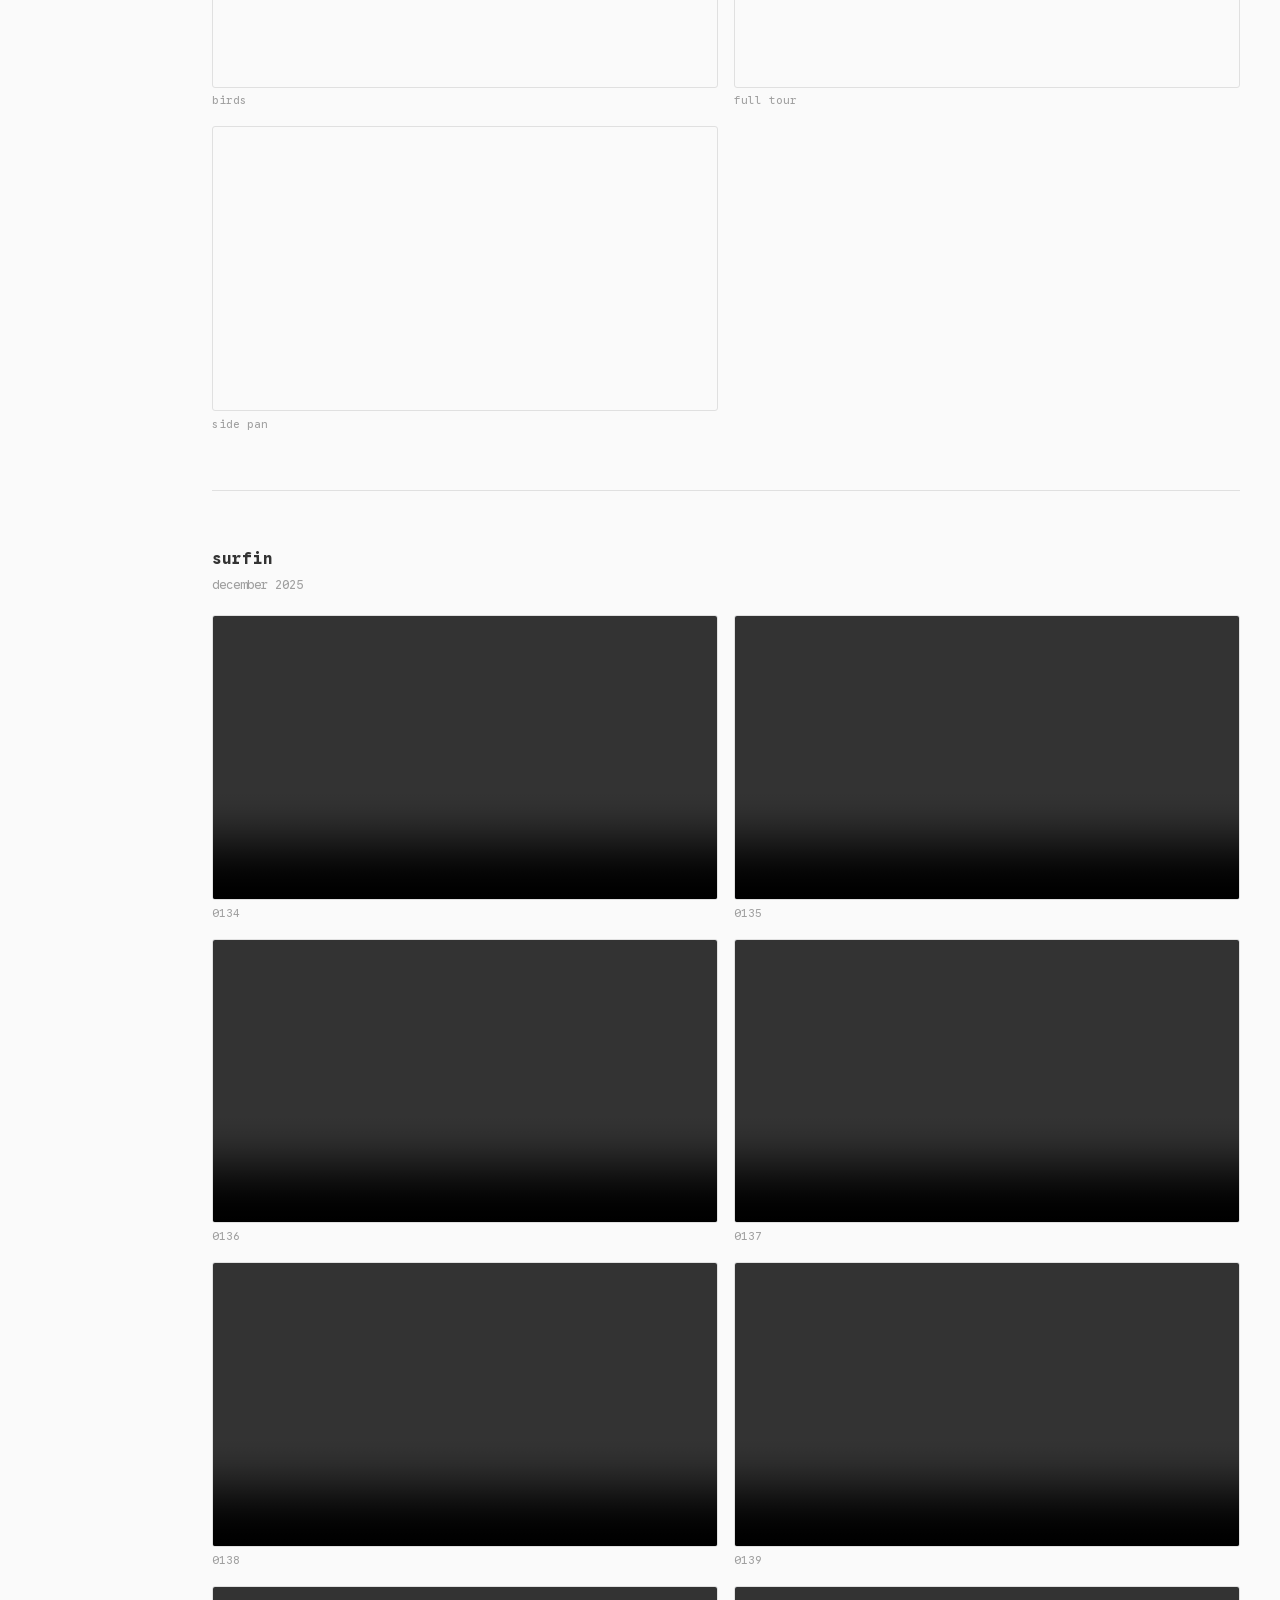
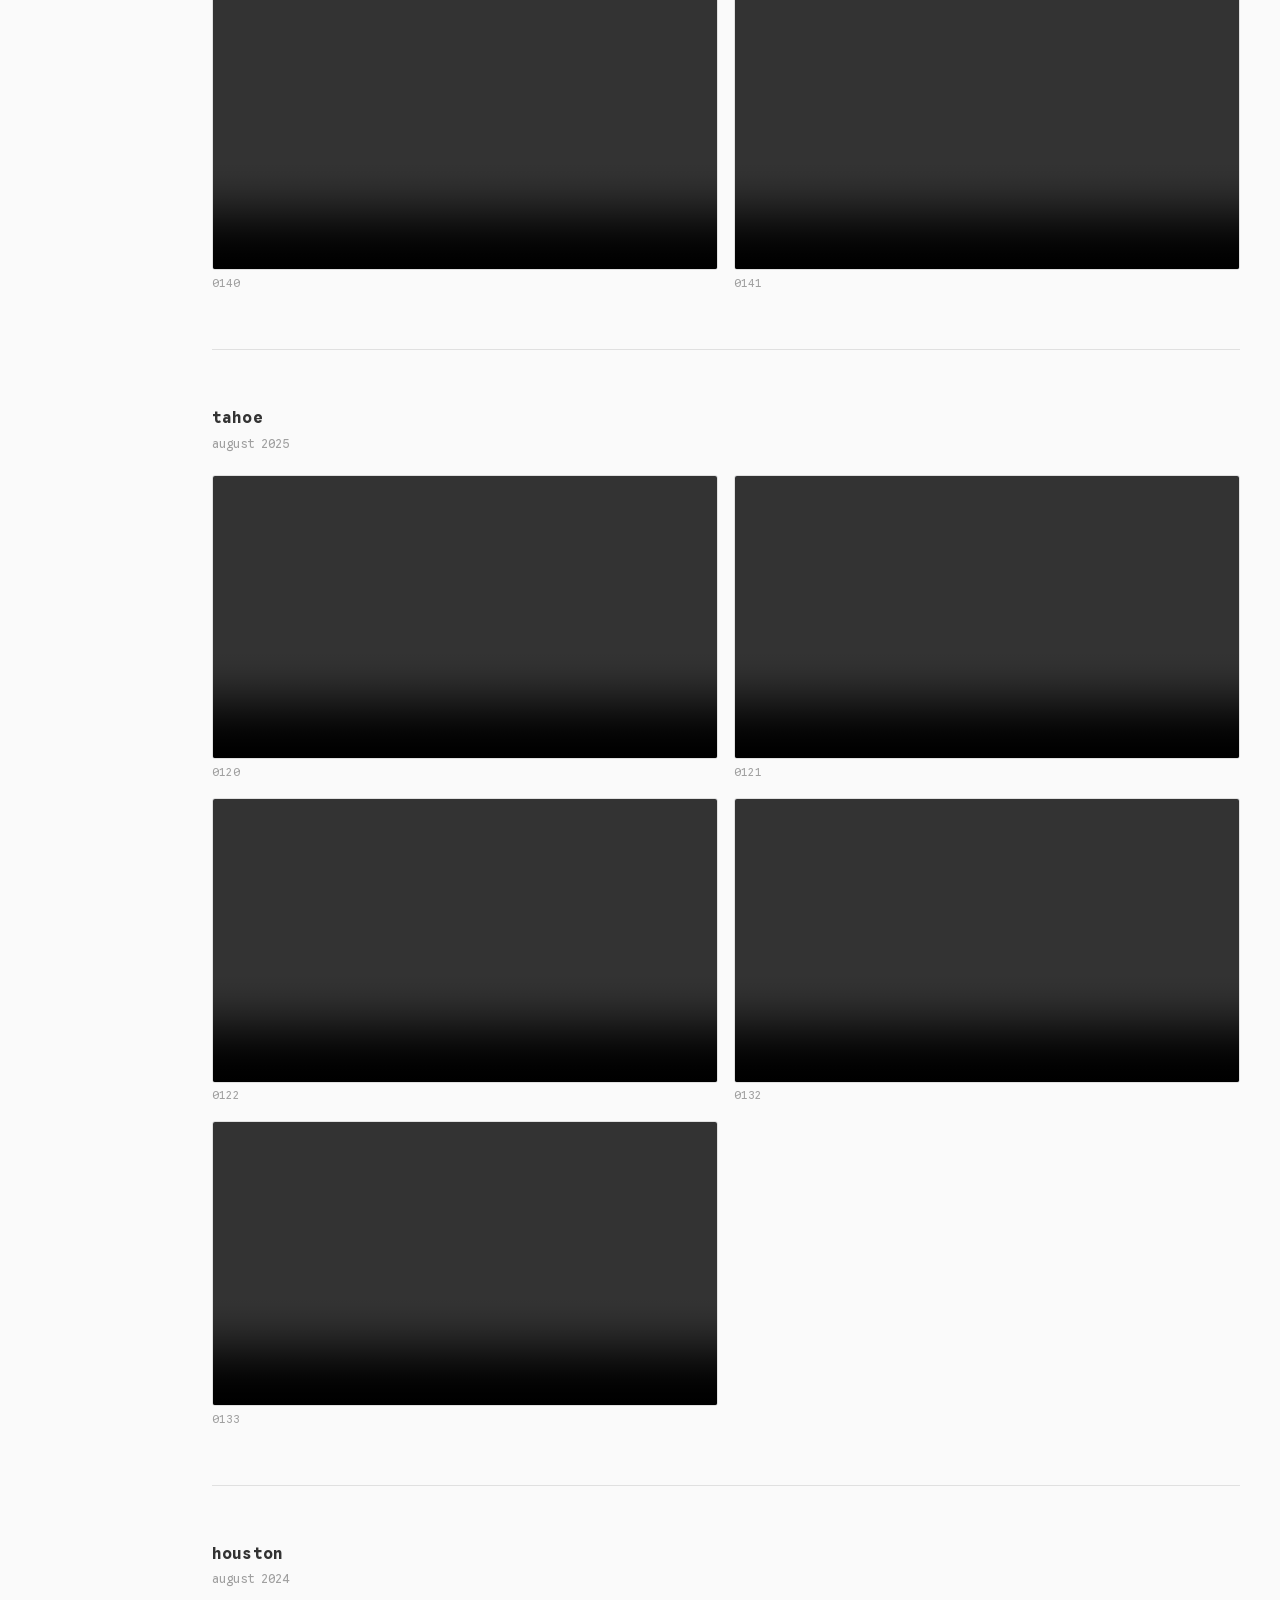
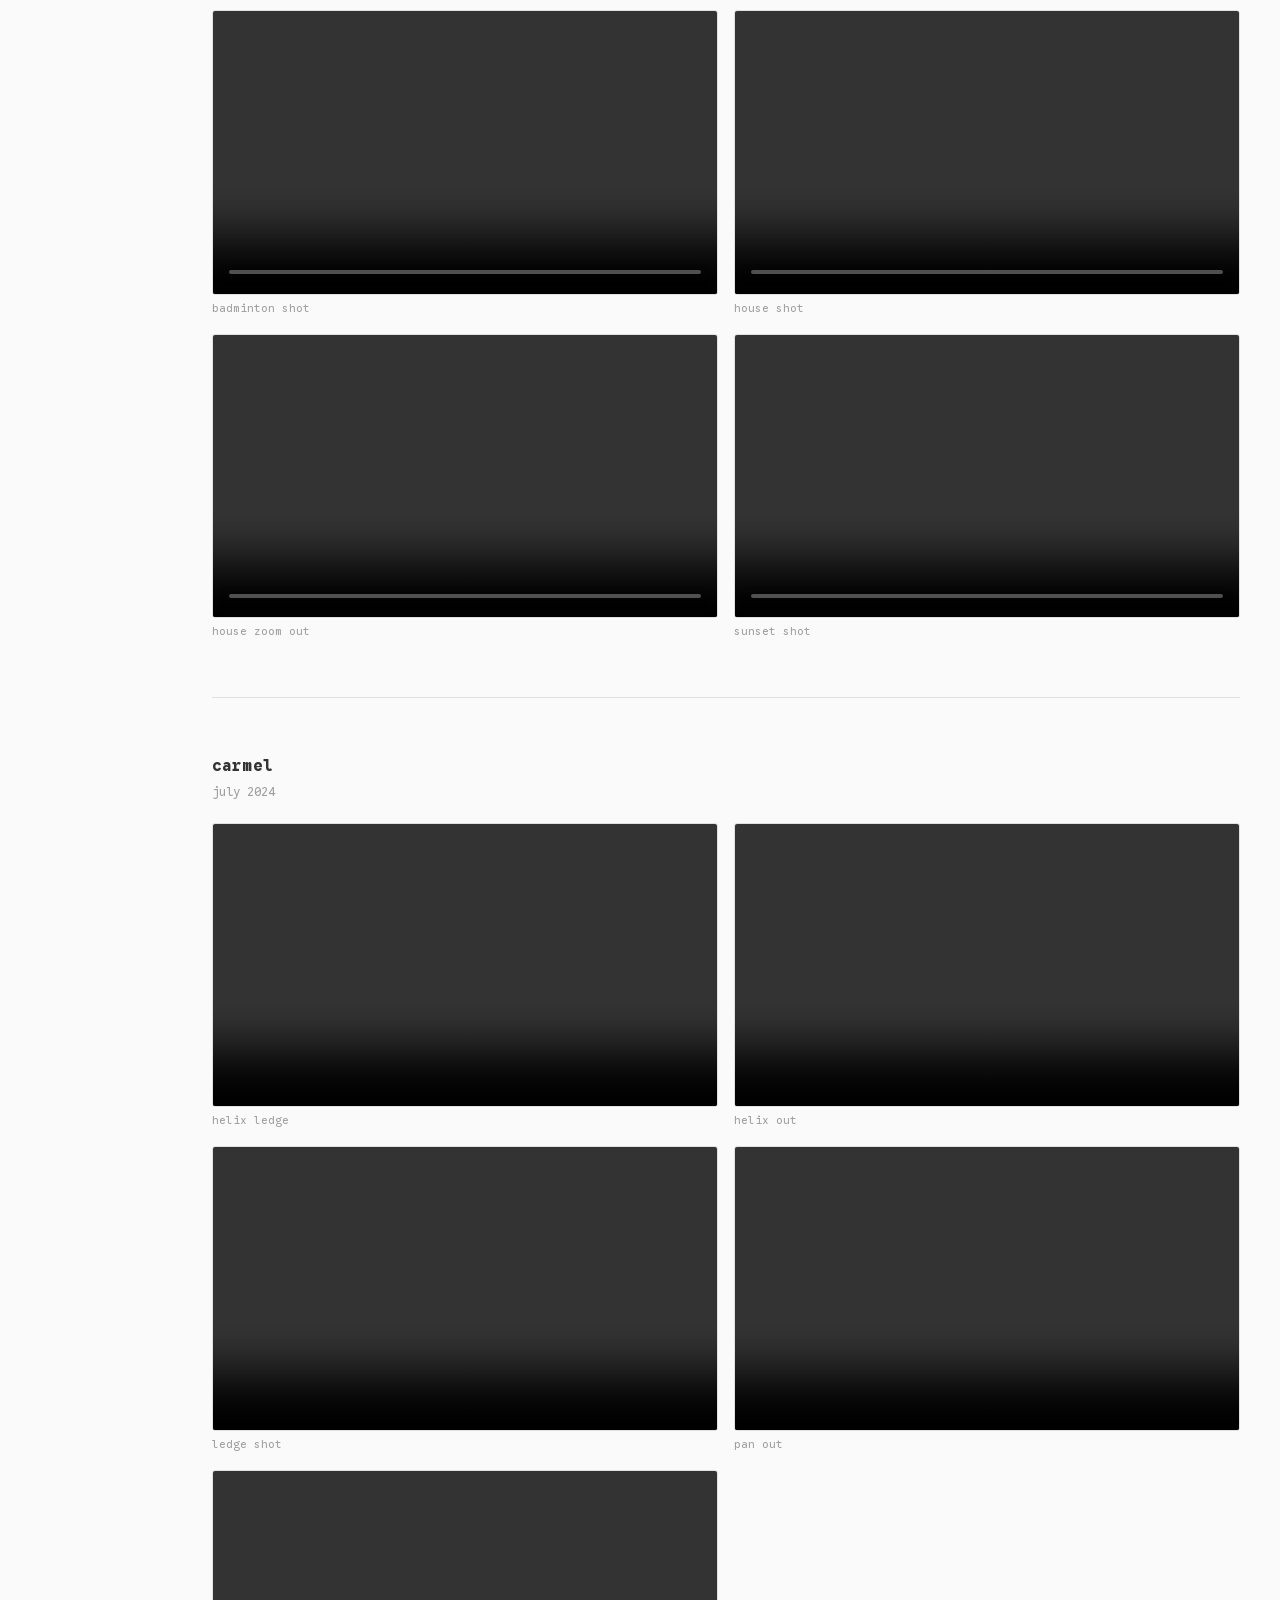
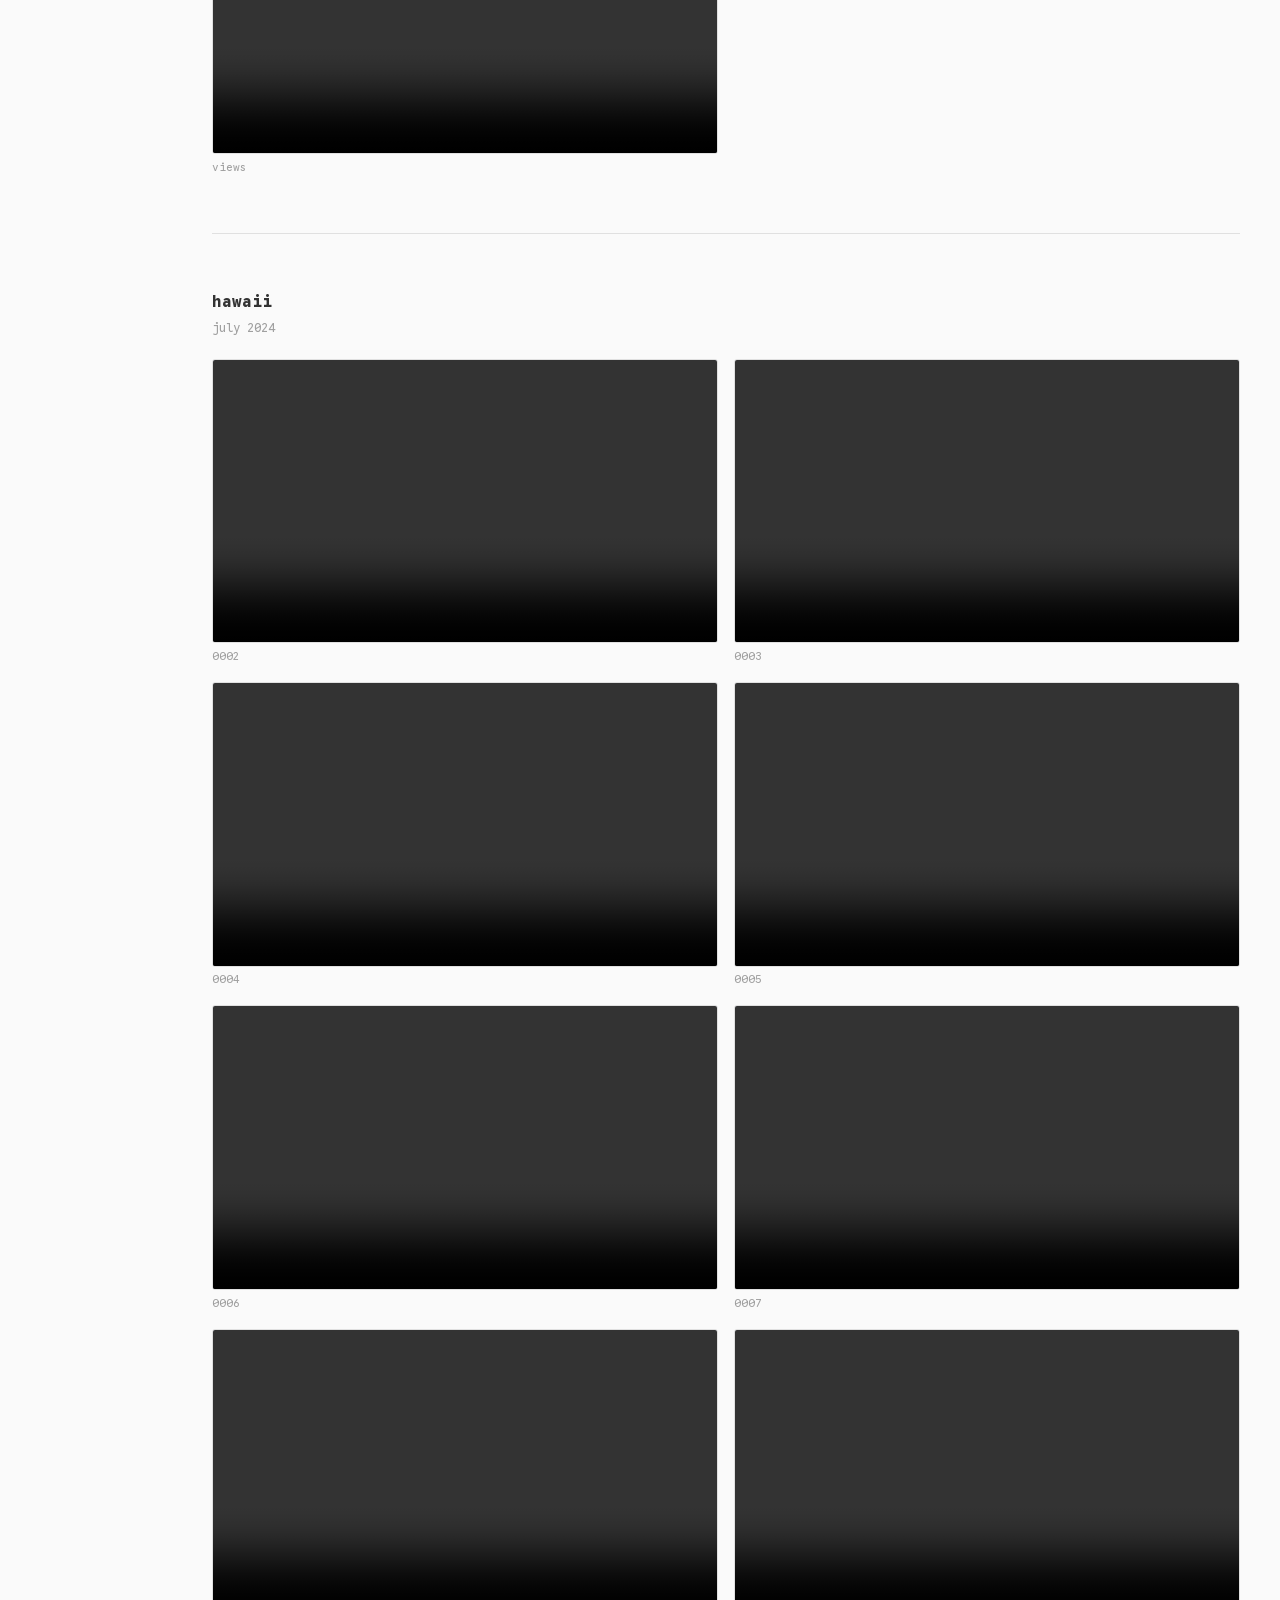
==== commit bad261ba: "Revert "feat: replace youtube iframes with thumbnail links" This reverts commit d559199fccc2be2d123a" ====
--- a/media.html
+++ b/media.html
@@ -126,13 +126,13 @@
         <h2 class="section-location">yerba buena</h2>
         <p class="section-date">april 2026</p>
         <div class="video-grid">
-          <div class="video-item"><a class="yt-thumb" href="https://youtu.be/JtOudebkCCo" target="_blank"><img src="https://img.youtube.com/vi/JtOudebkCCo/hqdefault.jpg" alt="abhi aura farm"></a><span class="video-label">abhi aura farm</span></div>
-          <div class="video-item"><a class="yt-thumb" href="https://youtu.be/r9W32anwTHI" target="_blank"><img src="https://img.youtube.com/vi/r9W32anwTHI/hqdefault.jpg" alt="abhi feature"></a><span class="video-label">abhi feature</span></div>
-          <div class="video-item"><a class="yt-thumb" href="https://youtu.be/5bKlA1aAmPU" target="_blank"><img src="https://img.youtube.com/vi/5bKlA1aAmPU/hqdefault.jpg" alt="abhi zoom out"></a><span class="video-label">abhi zoom out</span></div>
-          <div class="video-item"><a class="yt-thumb" href="https://youtu.be/UUkAvPBpGZA" target="_blank"><img src="https://img.youtube.com/vi/UUkAvPBpGZA/hqdefault.jpg" alt="bridge full"></a><span class="video-label">bridge full</span></div>
-          <div class="video-item"><a class="yt-thumb" href="https://youtu.be/UDrbNBg_o50" target="_blank"><img src="https://img.youtube.com/vi/UDrbNBg_o50/hqdefault.jpg" alt="bridge look 1"></a><span class="video-label">bridge look 1</span></div>
-          <div class="video-item"><a class="yt-thumb" href="https://youtu.be/8Y2Vq8dZ6bA" target="_blank"><img src="https://img.youtube.com/vi/8Y2Vq8dZ6bA/hqdefault.jpg" alt="bridge look 2"></a><span class="video-label">bridge look 2</span></div>
-          <div class="video-item"><a class="yt-thumb" href="https://youtu.be/LzATjO3wYEU" target="_blank"><img src="https://img.youtube.com/vi/LzATjO3wYEU/hqdefault.jpg" alt="zoom back"></a><span class="video-label">zoom back</span></div>
+          <div class="video-item"><iframe class="yt-embed" src="https://www.youtube.com/embed/JtOudebkCCo" title="abhi aura farm" allowfullscreen></iframe><span class="video-label">abhi aura farm</span></div>
+          <div class="video-item"><iframe class="yt-embed" src="https://www.youtube.com/embed/r9W32anwTHI" title="abhi feature" allowfullscreen></iframe><span class="video-label">abhi feature</span></div>
+          <div class="video-item"><iframe class="yt-embed" src="https://www.youtube.com/embed/5bKlA1aAmPU" title="abhi zoom out" allowfullscreen></iframe><span class="video-label">abhi zoom out</span></div>
+          <div class="video-item"><iframe class="yt-embed" src="https://www.youtube.com/embed/UUkAvPBpGZA" title="bridge full" allowfullscreen></iframe><span class="video-label">bridge full</span></div>
+          <div class="video-item"><iframe class="yt-embed" src="https://www.youtube.com/embed/UDrbNBg_o50" title="bridge look 1" allowfullscreen></iframe><span class="video-label">bridge look 1</span></div>
+          <div class="video-item"><iframe class="yt-embed" src="https://www.youtube.com/embed/8Y2Vq8dZ6bA" title="bridge look 2" allowfullscreen></iframe><span class="video-label">bridge look 2</span></div>
+          <div class="video-item"><iframe class="yt-embed" src="https://www.youtube.com/embed/LzATjO3wYEU" title="zoom back" allowfullscreen></iframe><span class="video-label">zoom back</span></div>
         </div>
       </section>
 
@@ -141,16 +141,16 @@
         <h2 class="section-location">dragon mountain</h2>
         <p class="section-date">march 2026</p>
         <div class="video-grid">
-          <div class="video-item"><a class="yt-thumb" href="https://youtu.be/Vb_ZVbLvJiM" target="_blank"><img src="https://img.youtube.com/vi/Vb_ZVbLvJiM/hqdefault.jpg" alt="circle"></a><span class="video-label">circle</span></div>
-          <div class="video-item"><a class="yt-thumb" href="https://youtu.be/tg9zEtzRcWw" target="_blank"><img src="https://img.youtube.com/vi/tg9zEtzRcWw/hqdefault.jpg" alt="circle 2"></a><span class="video-label">circle 2</span></div>
-          <div class="video-item"><a class="yt-thumb" href="https://youtu.be/_ME-t_1MYGs" target="_blank"><img src="https://img.youtube.com/vi/_ME-t_1MYGs/hqdefault.jpg" alt="hover out"></a><span class="video-label">hover out</span></div>
-          <div class="video-item"><a class="yt-thumb" href="https://youtu.be/O13nGxMOzWA" target="_blank"><img src="https://img.youtube.com/vi/O13nGxMOzWA/hqdefault.jpg" alt="traverse"></a><span class="video-label">traverse</span></div>
-          <div class="video-item"><a class="yt-thumb" href="https://youtu.be/MoemMX-X3bU" target="_blank"><img src="https://img.youtube.com/vi/MoemMX-X3bU/hqdefault.jpg" alt="traverse 2"></a><span class="video-label">traverse 2</span></div>
-          <div class="video-item"><a class="yt-thumb" href="https://youtu.be/iyuqZe1rxrU" target="_blank"><img src="https://img.youtube.com/vi/iyuqZe1rxrU/hqdefault.jpg" alt="windy"></a><span class="video-label">windy</span></div>
-          <div class="video-item"><a class="yt-thumb" href="https://youtu.be/mFges8RT40Q" target="_blank"><img src="https://img.youtube.com/vi/mFges8RT40Q/hqdefault.jpg" alt="zoom out"></a><span class="video-label">zoom out</span></div>
-          <div class="video-item"><a class="yt-thumb" href="https://youtu.be/iZTcIfHW27o" target="_blank"><img src="https://img.youtube.com/vi/iZTcIfHW27o/hqdefault.jpg" alt="zoom out 2"></a><span class="video-label">zoom out 2</span></div>
-          <div class="video-item"><a class="yt-thumb" href="https://youtu.be/Fk0N69w1ybM" target="_blank"><img src="https://img.youtube.com/vi/Fk0N69w1ybM/hqdefault.jpg" alt="zoom past"></a><span class="video-label">zoom past</span></div>
-          <div class="video-item"><a class="yt-thumb" href="https://youtu.be/DcCQm_XFmQ0" target="_blank"><img src="https://img.youtube.com/vi/DcCQm_XFmQ0/hqdefault.jpg" alt="zoom past 2"></a><span class="video-label">zoom past 2</span></div>
+          <div class="video-item"><iframe class="yt-embed" src="https://www.youtube.com/embed/Vb_ZVbLvJiM" title="circle" allowfullscreen></iframe><span class="video-label">circle</span></div>
+          <div class="video-item"><iframe class="yt-embed" src="https://www.youtube.com/embed/tg9zEtzRcWw" title="circle 2" allowfullscreen></iframe><span class="video-label">circle 2</span></div>
+          <div class="video-item"><iframe class="yt-embed" src="https://www.youtube.com/embed/_ME-t_1MYGs" title="hover out" allowfullscreen></iframe><span class="video-label">hover out</span></div>
+          <div class="video-item"><iframe class="yt-embed" src="https://www.youtube.com/embed/O13nGxMOzWA" title="traverse" allowfullscreen></iframe><span class="video-label">traverse</span></div>
+          <div class="video-item"><iframe class="yt-embed" src="https://www.youtube.com/embed/MoemMX-X3bU" title="traverse 2" allowfullscreen></iframe><span class="video-label">traverse 2</span></div>
+          <div class="video-item"><iframe class="yt-embed" src="https://www.youtube.com/embed/iyuqZe1rxrU" title="windy" allowfullscreen></iframe><span class="video-label">windy</span></div>
+          <div class="video-item"><iframe class="yt-embed" src="https://www.youtube.com/embed/mFges8RT40Q" title="zoom out" allowfullscreen></iframe><span class="video-label">zoom out</span></div>
+          <div class="video-item"><iframe class="yt-embed" src="https://www.youtube.com/embed/iZTcIfHW27o" title="zoom out 2" allowfullscreen></iframe><span class="video-label">zoom out 2</span></div>
+          <div class="video-item"><iframe class="yt-embed" src="https://www.youtube.com/embed/Fk0N69w1ybM" title="zoom past" allowfullscreen></iframe><span class="video-label">zoom past</span></div>
+          <div class="video-item"><iframe class="yt-embed" src="https://www.youtube.com/embed/DcCQm_XFmQ0" title="zoom past 2" allowfullscreen></iframe><span class="video-label">zoom past 2</span></div>
         </div>
       </section>
 
@@ -216,9 +216,9 @@
         <h2 class="section-location">yerba buena</h2>
         <p class="section-date">january 2026</p>
         <div class="video-grid">
-          <div class="video-item"><a class="yt-thumb" href="https://youtu.be/J5GOGQRYLKQ" target="_blank"><img src="https://img.youtube.com/vi/J5GOGQRYLKQ/hqdefault.jpg" alt="birds"></a><span class="video-label">birds</span></div>
-          <div class="video-item"><a class="yt-thumb" href="https://youtu.be/64ltfzDtlZM" target="_blank"><img src="https://img.youtube.com/vi/64ltfzDtlZM/hqdefault.jpg" alt="full tour"></a><span class="video-label">full tour</span></div>
-          <div class="video-item"><a class="yt-thumb" href="https://youtu.be/d3w75ZB15LI" target="_blank"><img src="https://img.youtube.com/vi/d3w75ZB15LI/hqdefault.jpg" alt="side pan"></a><span class="video-label">side pan</span></div>
+          <div class="video-item"><iframe class="yt-embed" src="https://www.youtube.com/embed/J5GOGQRYLKQ" title="birds" allowfullscreen></iframe><span class="video-label">birds</span></div>
+          <div class="video-item"><iframe class="yt-embed" src="https://www.youtube.com/embed/64ltfzDtlZM" title="full tour" allowfullscreen></iframe><span class="video-label">full tour</span></div>
+          <div class="video-item"><iframe class="yt-embed" src="https://www.youtube.com/embed/d3w75ZB15LI" title="side pan" allowfullscreen></iframe><span class="video-label">side pan</span></div>
         </div>
       </section>
 
--- a/media.css
+++ b/media.css
@@ -137,25 +137,12 @@
   display: block;
 }
 
-.yt-thumb {
-  display: block;
+.yt-embed {
   width: 100%;
   aspect-ratio: 16 / 9;
-  overflow: hidden;
   border: 1px solid #E0E0E0;
   border-radius: 3px;
-}
-
-.yt-thumb img {
-  width: 100%;
-  height: 100%;
-  object-fit: cover;
   display: block;
-  transition: opacity 0.15s ease;
-}
-
-.yt-thumb:hover img {
-  opacity: 0.8;
 }
 
 .video-label {
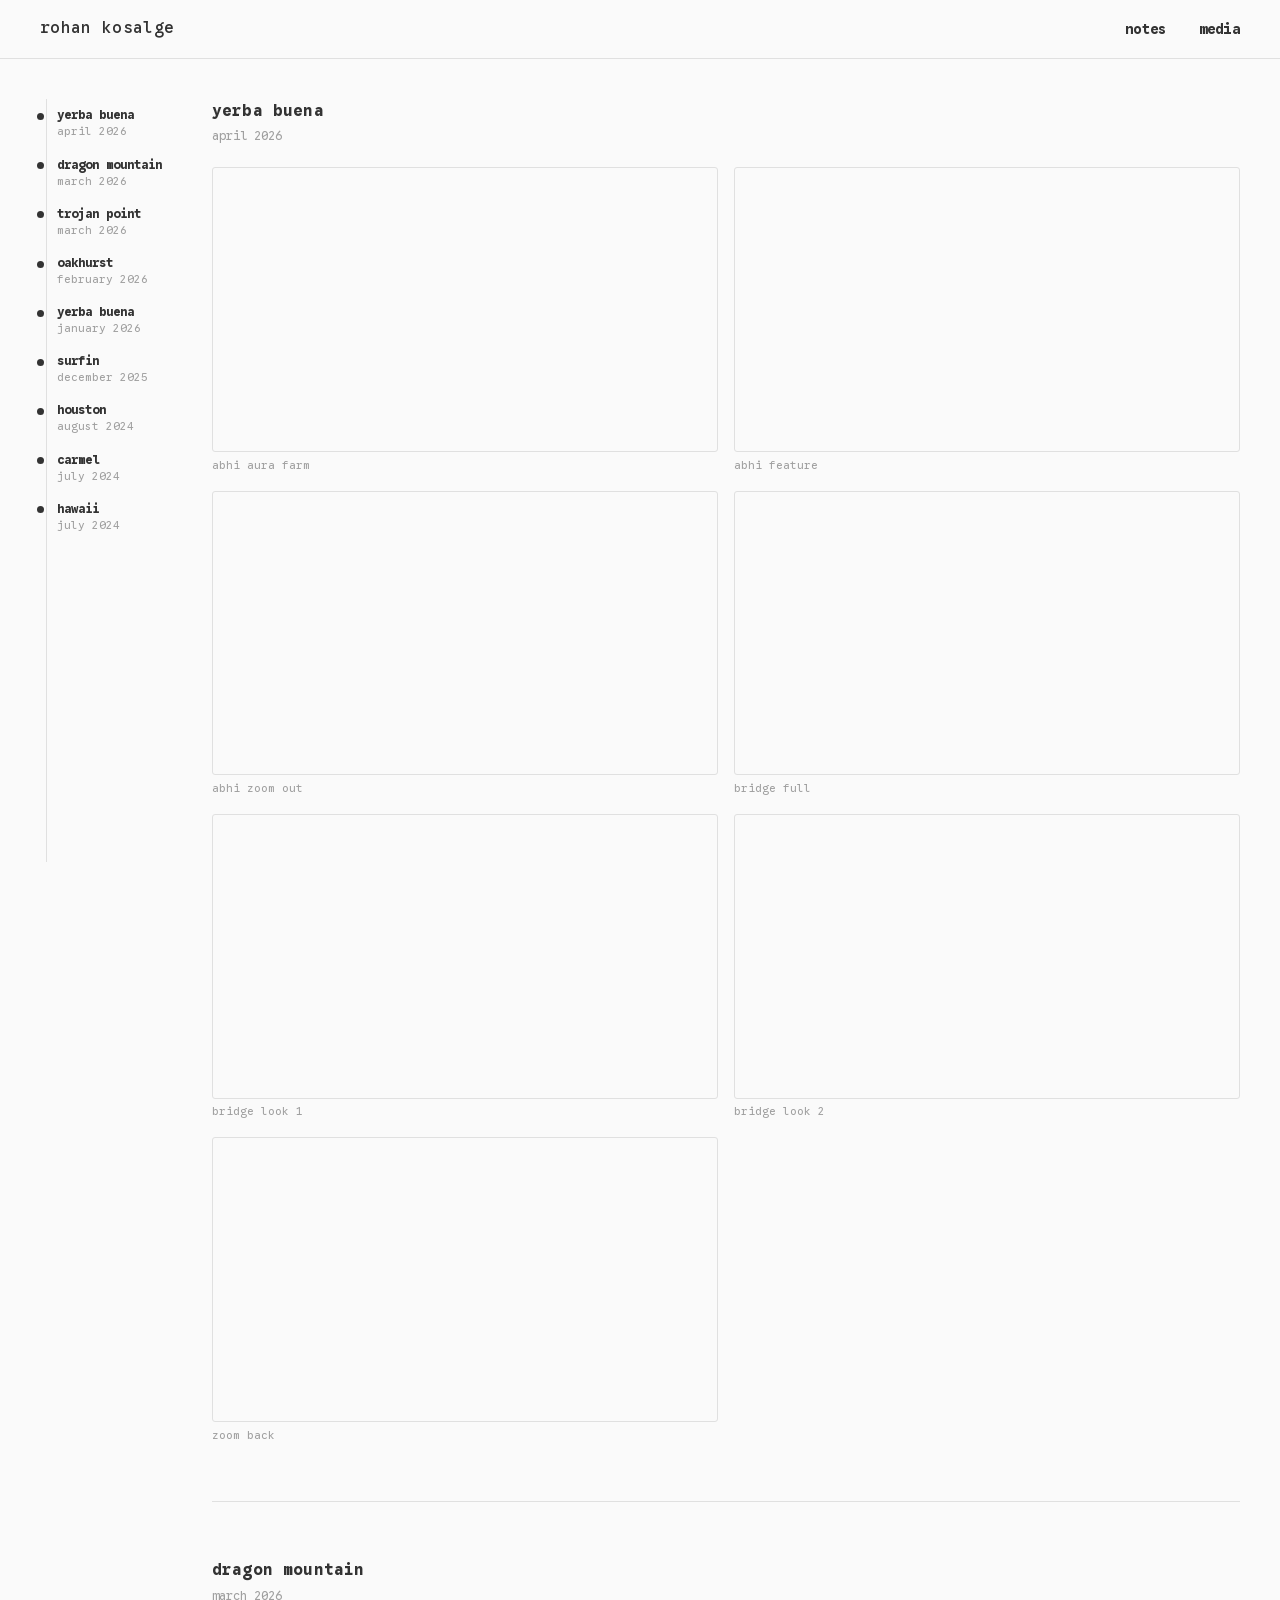
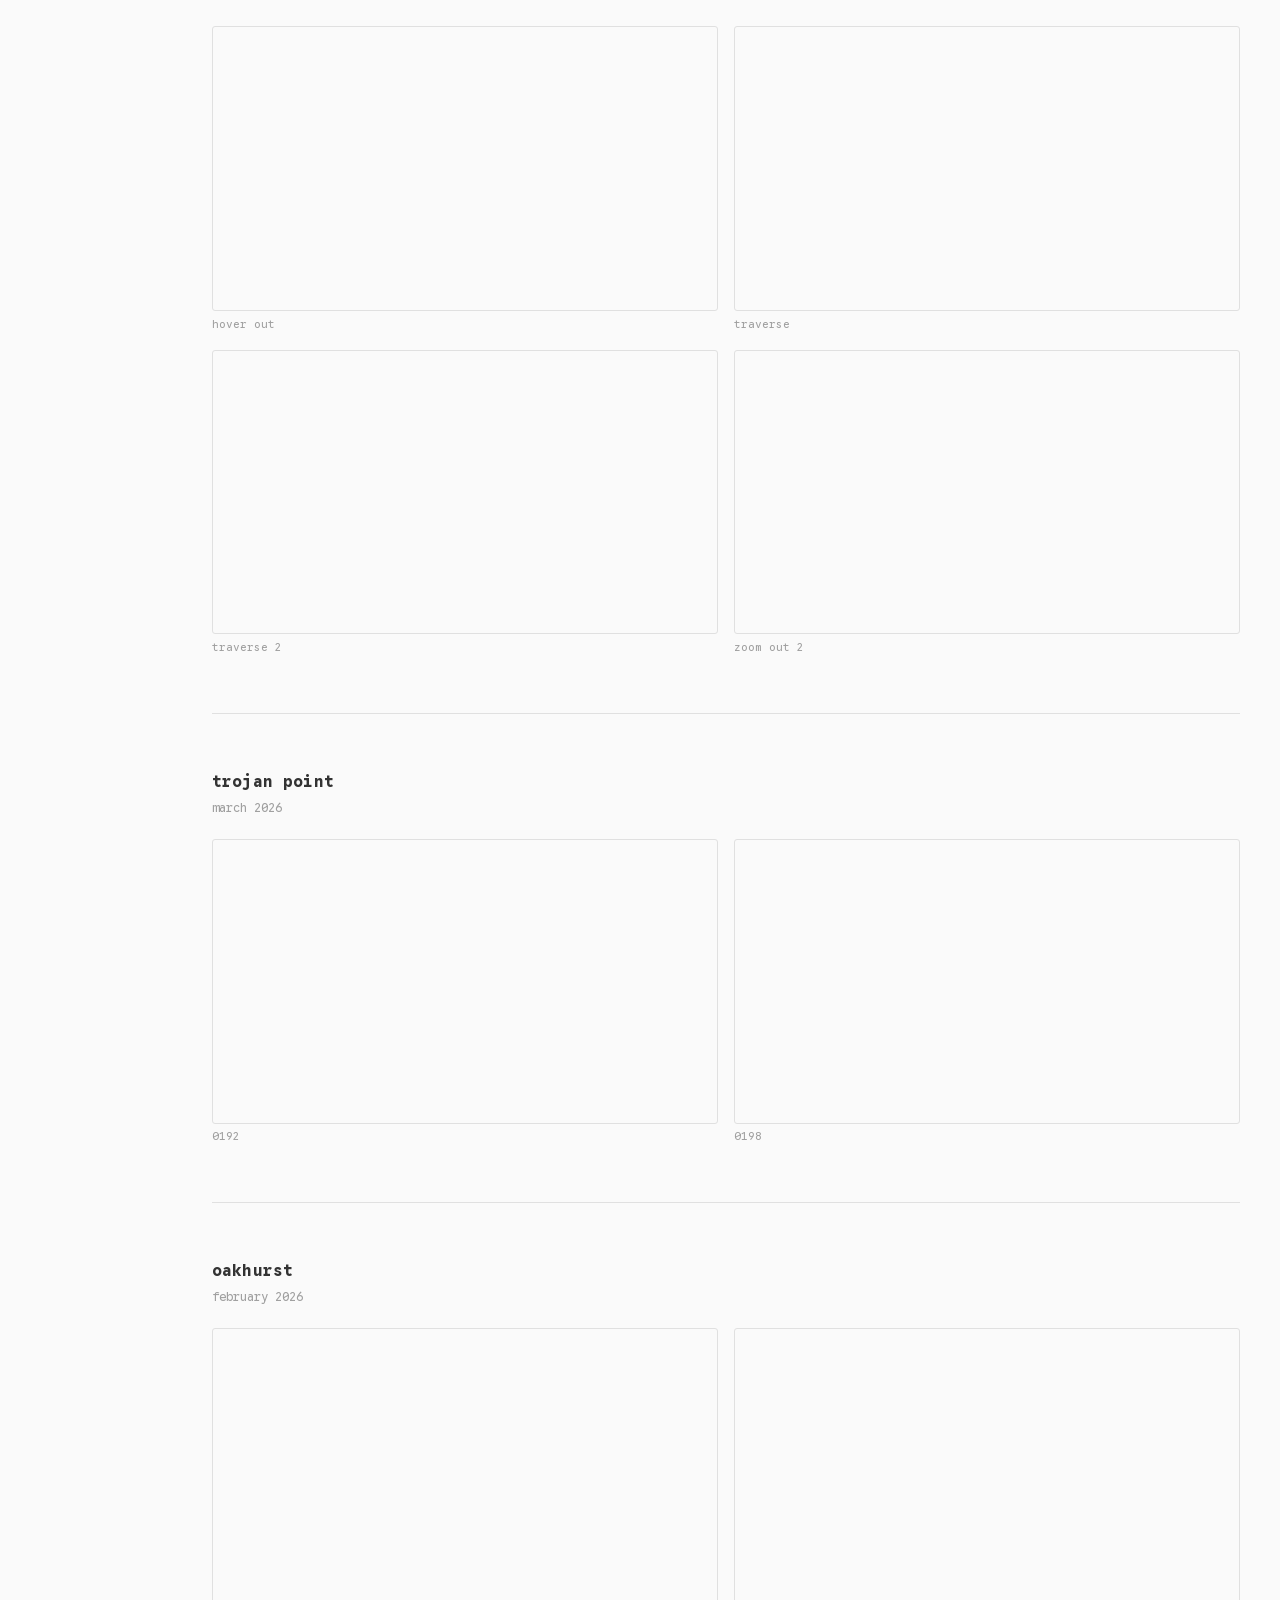
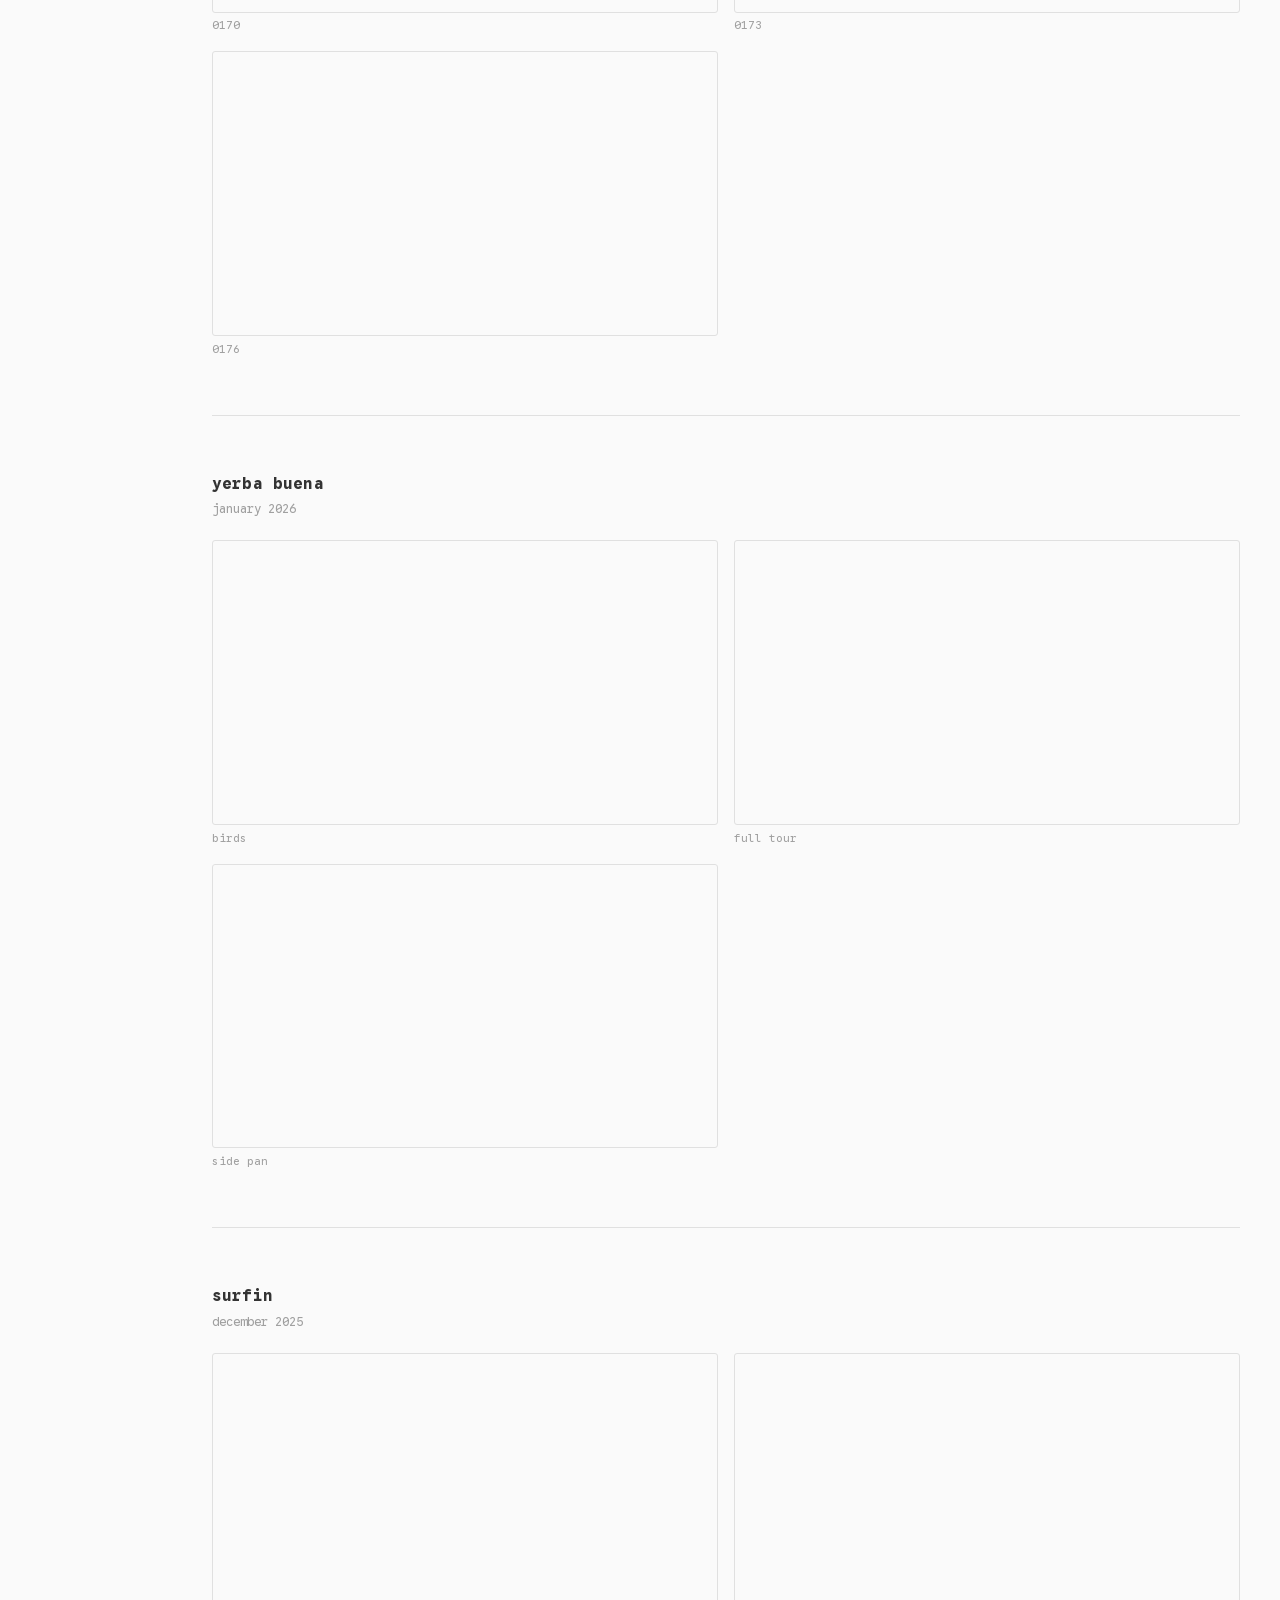
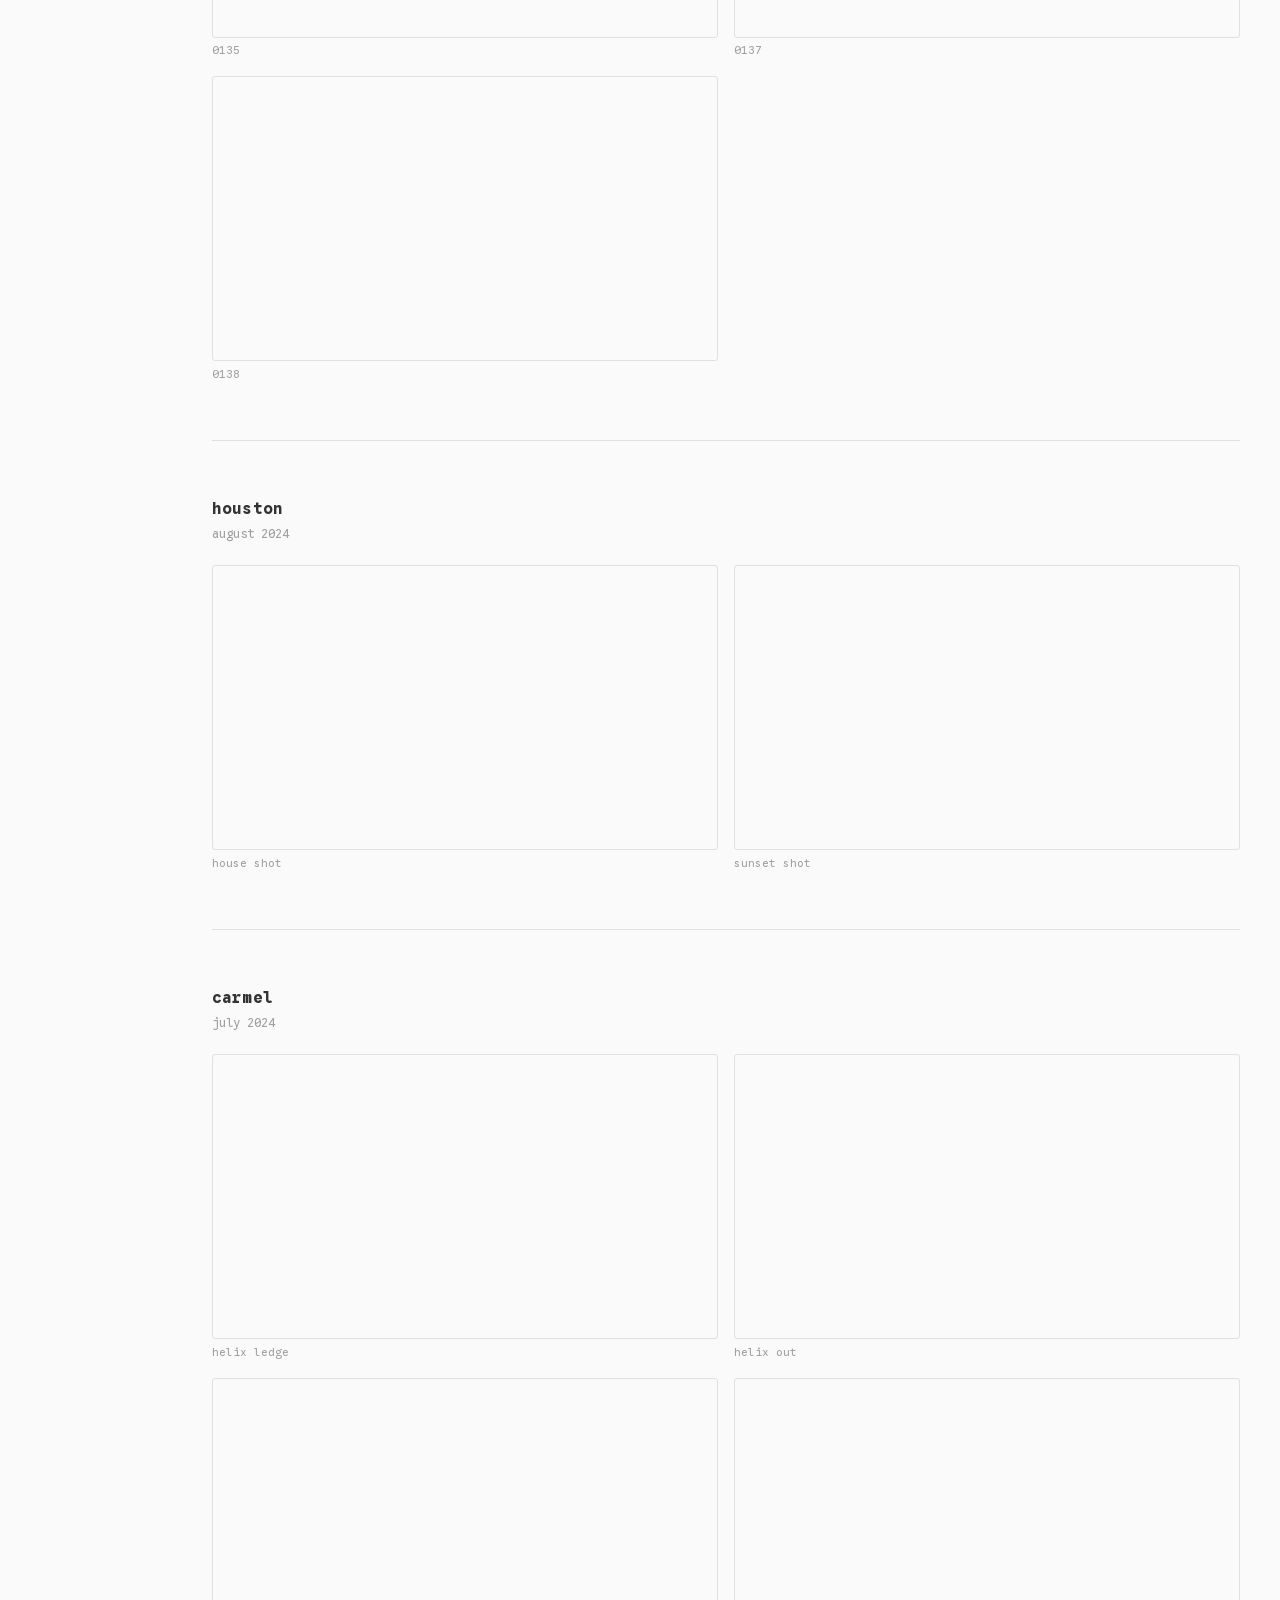
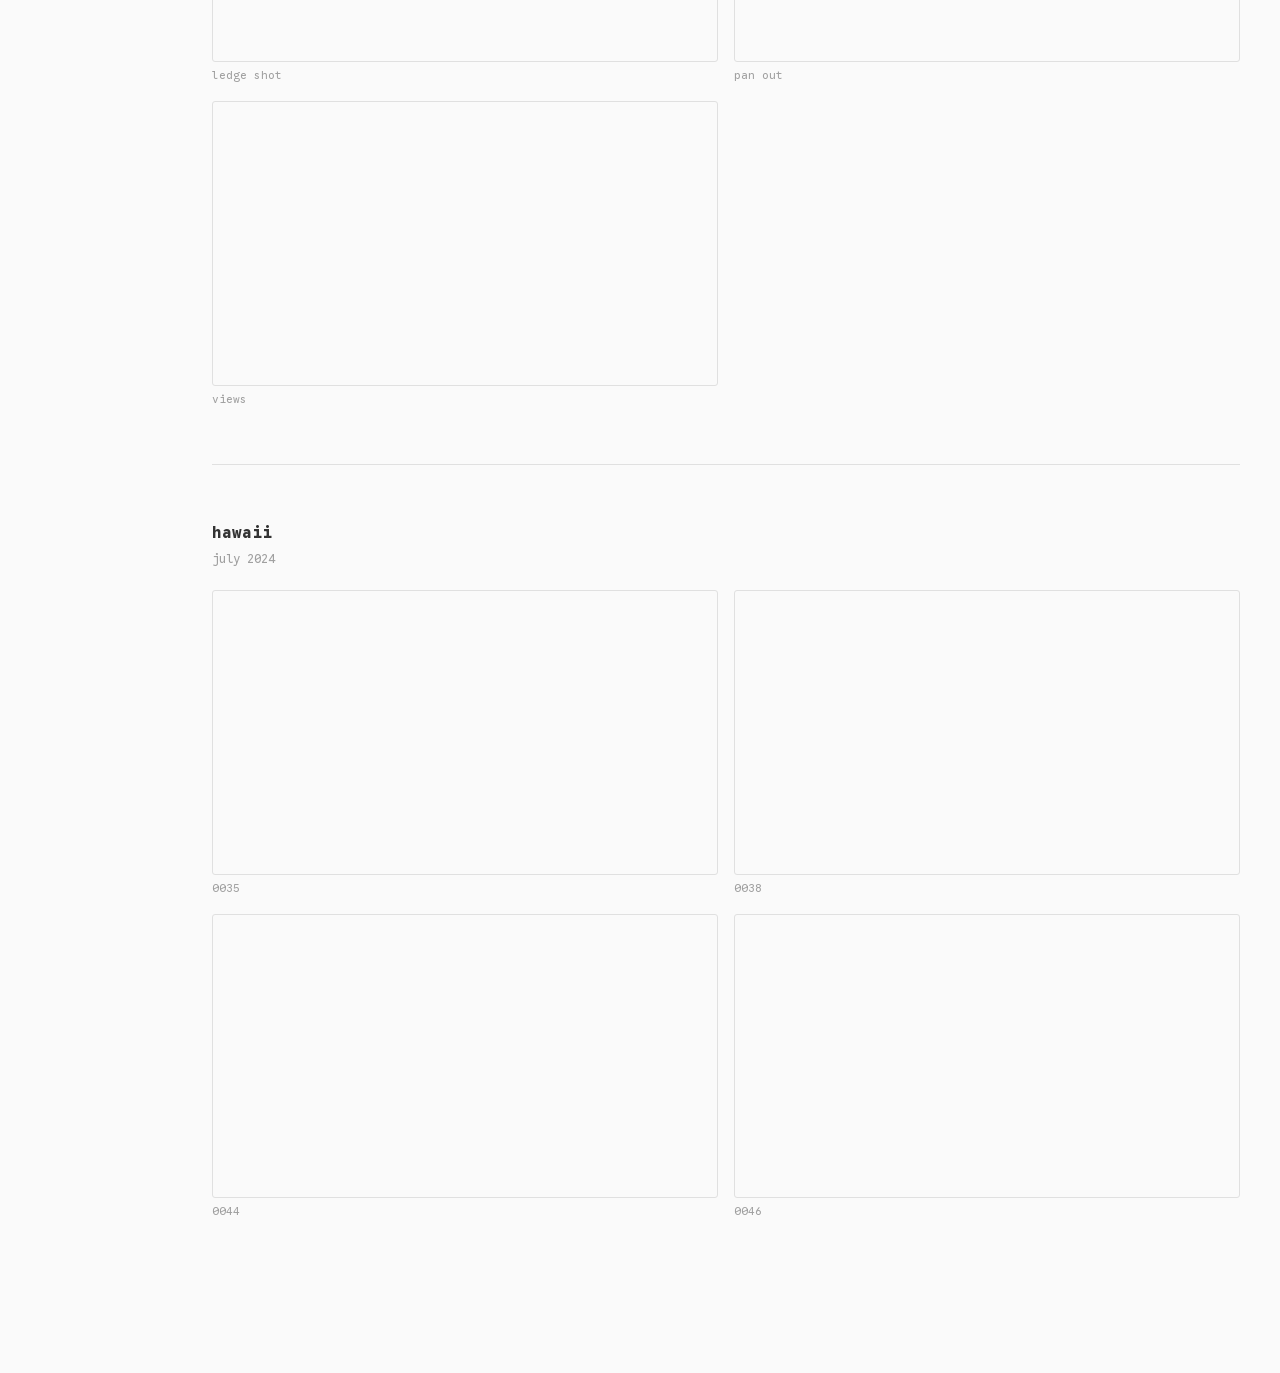
==== commit 52c26115: "Add notes page, rebuild media with Drive embeds, add favicon - notes.html: lecture notes for CS 61A," ====
--- a/media.html
+++ b/media.html
@@ -7,6 +7,7 @@
   <link rel="preconnect" href="https://fonts.googleapis.com" />
   <link rel="preconnect" href="https://fonts.gstatic.com" crossorigin />
   <link href="https://fonts.googleapis.com/css2?family=Google+Sans+Code:ital,wght@0,400;0,500;1,400&display=swap" rel="stylesheet" />
+  <link rel="icon" type="image/jpeg" href="monet.jpg" />
   <link rel="stylesheet" href="style.css" />
   <link rel="stylesheet" href="media.css" />
 </head>
@@ -59,14 +60,6 @@
           </span>
         </a>
 
-        <a href="#walnut-creek" class="tl-item">
-          <span class="tl-dot"></span>
-          <span class="tl-text">
-            <span class="tl-location">walnut creek</span>
-            <span class="tl-date">february 2026</span>
-          </span>
-        </a>
-
         <a href="#yerba-buena-jan" class="tl-item">
           <span class="tl-dot"></span>
           <span class="tl-text">
@@ -80,14 +73,6 @@
           <span class="tl-text">
             <span class="tl-location">surfin</span>
             <span class="tl-date">december 2025</span>
-          </span>
-        </a>
-
-        <a href="#tahoe" class="tl-item">
-          <span class="tl-dot"></span>
-          <span class="tl-text">
-            <span class="tl-location">tahoe</span>
-            <span class="tl-date">august 2025</span>
           </span>
         </a>
 
@@ -126,13 +111,13 @@
         <h2 class="section-location">yerba buena</h2>
         <p class="section-date">april 2026</p>
         <div class="video-grid">
-          <div class="video-item"><iframe class="yt-embed" src="https://www.youtube.com/embed/JtOudebkCCo" title="abhi aura farm" allowfullscreen></iframe><span class="video-label">abhi aura farm</span></div>
-          <div class="video-item"><iframe class="yt-embed" src="https://www.youtube.com/embed/r9W32anwTHI" title="abhi feature" allowfullscreen></iframe><span class="video-label">abhi feature</span></div>
-          <div class="video-item"><iframe class="yt-embed" src="https://www.youtube.com/embed/5bKlA1aAmPU" title="abhi zoom out" allowfullscreen></iframe><span class="video-label">abhi zoom out</span></div>
-          <div class="video-item"><iframe class="yt-embed" src="https://www.youtube.com/embed/UUkAvPBpGZA" title="bridge full" allowfullscreen></iframe><span class="video-label">bridge full</span></div>
-          <div class="video-item"><iframe class="yt-embed" src="https://www.youtube.com/embed/UDrbNBg_o50" title="bridge look 1" allowfullscreen></iframe><span class="video-label">bridge look 1</span></div>
-          <div class="video-item"><iframe class="yt-embed" src="https://www.youtube.com/embed/8Y2Vq8dZ6bA" title="bridge look 2" allowfullscreen></iframe><span class="video-label">bridge look 2</span></div>
-          <div class="video-item"><iframe class="yt-embed" src="https://www.youtube.com/embed/LzATjO3wYEU" title="zoom back" allowfullscreen></iframe><span class="video-label">zoom back</span></div>
+          <div class="video-item"><iframe class="yt-embed" src="https://drive.google.com/file/d/1tGHHpERUTyO21_K7cQLUZzVfJBK8wo6s/preview" title="abhi aura farm" allowfullscreen loading="lazy"></iframe><span class="video-label">abhi aura farm</span></div>
+          <div class="video-item"><iframe class="yt-embed" src="https://drive.google.com/file/d/1QJj7gxCWex66eN277Z8opTC8RV68yXi4/preview" title="abhi feature" allowfullscreen loading="lazy"></iframe><span class="video-label">abhi feature</span></div>
+          <div class="video-item"><iframe class="yt-embed" src="https://drive.google.com/file/d/18LAGXkeLuGAxM93Vz7zANwadywLyI9iM/preview" title="abhi zoom out" allowfullscreen loading="lazy"></iframe><span class="video-label">abhi zoom out</span></div>
+          <div class="video-item"><iframe class="yt-embed" src="https://drive.google.com/file/d/1iYroZzod4qxWT-dISKNDg46o3iVaD7Xh/preview" title="bridge full" allowfullscreen loading="lazy"></iframe><span class="video-label">bridge full</span></div>
+          <div class="video-item"><iframe class="yt-embed" src="https://drive.google.com/file/d/1NesH3lCg10ABbPLCe8IoUPdpz9wKuHSO/preview" title="bridge look 1" allowfullscreen loading="lazy"></iframe><span class="video-label">bridge look 1</span></div>
+          <div class="video-item"><iframe class="yt-embed" src="https://drive.google.com/file/d/1_gAurSzLviq_Q2QnVRbQ5HNGWhxLrqsO/preview" title="bridge look 2" allowfullscreen loading="lazy"></iframe><span class="video-label">bridge look 2</span></div>
+          <div class="video-item"><iframe class="yt-embed" src="https://drive.google.com/file/d/1k_Y_e9bGA4OnGAzZzj-xMERH58OX2DFR/preview" title="zoom back" allowfullscreen loading="lazy"></iframe><span class="video-label">zoom back</span></div>
         </div>
       </section>
 
@@ -141,16 +126,10 @@
         <h2 class="section-location">dragon mountain</h2>
         <p class="section-date">march 2026</p>
         <div class="video-grid">
-          <div class="video-item"><iframe class="yt-embed" src="https://www.youtube.com/embed/Vb_ZVbLvJiM" title="circle" allowfullscreen></iframe><span class="video-label">circle</span></div>
-          <div class="video-item"><iframe class="yt-embed" src="https://www.youtube.com/embed/tg9zEtzRcWw" title="circle 2" allowfullscreen></iframe><span class="video-label">circle 2</span></div>
-          <div class="video-item"><iframe class="yt-embed" src="https://www.youtube.com/embed/_ME-t_1MYGs" title="hover out" allowfullscreen></iframe><span class="video-label">hover out</span></div>
-          <div class="video-item"><iframe class="yt-embed" src="https://www.youtube.com/embed/O13nGxMOzWA" title="traverse" allowfullscreen></iframe><span class="video-label">traverse</span></div>
-          <div class="video-item"><iframe class="yt-embed" src="https://www.youtube.com/embed/MoemMX-X3bU" title="traverse 2" allowfullscreen></iframe><span class="video-label">traverse 2</span></div>
-          <div class="video-item"><iframe class="yt-embed" src="https://www.youtube.com/embed/iyuqZe1rxrU" title="windy" allowfullscreen></iframe><span class="video-label">windy</span></div>
-          <div class="video-item"><iframe class="yt-embed" src="https://www.youtube.com/embed/mFges8RT40Q" title="zoom out" allowfullscreen></iframe><span class="video-label">zoom out</span></div>
-          <div class="video-item"><iframe class="yt-embed" src="https://www.youtube.com/embed/iZTcIfHW27o" title="zoom out 2" allowfullscreen></iframe><span class="video-label">zoom out 2</span></div>
-          <div class="video-item"><iframe class="yt-embed" src="https://www.youtube.com/embed/Fk0N69w1ybM" title="zoom past" allowfullscreen></iframe><span class="video-label">zoom past</span></div>
-          <div class="video-item"><iframe class="yt-embed" src="https://www.youtube.com/embed/DcCQm_XFmQ0" title="zoom past 2" allowfullscreen></iframe><span class="video-label">zoom past 2</span></div>
+          <div class="video-item"><iframe class="yt-embed" src="https://drive.google.com/file/d/1C_OC0FRAHCXPKMu2vpp_Lr8Qvrqf-FSb/preview" title="hover out" allowfullscreen loading="lazy"></iframe><span class="video-label">hover out</span></div>
+          <div class="video-item"><iframe class="yt-embed" src="https://drive.google.com/file/d/1Qhnl3YHOGMRtsUEOAXMIYbksHU8LAggx/preview" title="traverse" allowfullscreen loading="lazy"></iframe><span class="video-label">traverse</span></div>
+          <div class="video-item"><iframe class="yt-embed" src="https://drive.google.com/file/d/1Fshsycv9VEBY5h2LWB3ACs0vGz_m_8e3/preview" title="traverse 2" allowfullscreen loading="lazy"></iframe><span class="video-label">traverse 2</span></div>
+          <div class="video-item"><iframe class="yt-embed" src="https://drive.google.com/file/d/1URSn84rEHDSUT_RyQcAXkSf_deGojhlu/preview" title="zoom out 2" allowfullscreen loading="lazy"></iframe><span class="video-label">zoom out 2</span></div>
         </div>
       </section>
 
@@ -159,15 +138,8 @@
         <h2 class="section-location">trojan point</h2>
         <p class="section-date">march 2026</p>
         <div class="video-grid">
-          <div class="video-item"><video controls preload="none" src="../Photos/Trojan-Point/TrojanPoint.mp4"></video><span class="video-label">trojan point</span></div>
-          <div class="video-item"><video controls preload="none" src="../Photos/Trojan-Point/DJI_20260318082438_0189_D.MP4"></video><span class="video-label">0189</span></div>
-          <div class="video-item"><video controls preload="none" src="../Photos/Trojan-Point/DJI_20260318082759_0190_D.MP4"></video><span class="video-label">0190</span></div>
-          <div class="video-item"><video controls preload="none" src="../Photos/Trojan-Point/DJI_20260318082822_0191_D.MP4"></video><span class="video-label">0191</span></div>
-          <div class="video-item"><video controls preload="none" src="../Photos/Trojan-Point/DJI_20260318082933_0192_D.MP4"></video><span class="video-label">0192</span></div>
-          <div class="video-item"><video controls preload="none" src="../Photos/Trojan-Point/DJI_20260318083331_0193_D.MP4"></video><span class="video-label">0193</span></div>
-          <div class="video-item"><video controls preload="none" src="../Photos/Trojan-Point/DJI_20260318083532_0197_D.MP4"></video><span class="video-label">0197</span></div>
-          <div class="video-item"><video controls preload="none" src="../Photos/Trojan-Point/DJI_20260318083607_0198_D.MP4"></video><span class="video-label">0198</span></div>
-          <div class="video-item"><video controls preload="none" src="../Photos/Trojan-Point/DJI_20260318083733_0199_D.MP4"></video><span class="video-label">0199</span></div>
+          <div class="video-item"><iframe class="yt-embed" src="https://drive.google.com/file/d/1xvnlrHaLQ1GOPd7BXiXnncg2JTbZUxTI/preview" title="0192" allowfullscreen loading="lazy"></iframe><span class="video-label">0192</span></div>
+          <div class="video-item"><iframe class="yt-embed" src="https://drive.google.com/file/d/10lwZh7Axu3ymk2I5Jhy_Lev0hOv5LnM-/preview" title="0198" allowfullscreen loading="lazy"></iframe><span class="video-label">0198</span></div>
         </div>
       </section>
 
@@ -176,38 +148,9 @@
         <h2 class="section-location">oakhurst</h2>
         <p class="section-date">february 2026</p>
         <div class="video-grid">
-          <div class="video-item"><video controls preload="none" src="../Photos/Oakhurst/Oakhurst.mp4"></video><span class="video-label">oakhurst</span></div>
-          <div class="video-item"><video controls preload="none" src="../Photos/Oakhurst/DJI_20260228132235_0170_D.MP4"></video><span class="video-label">0170</span></div>
-          <div class="video-item"><video controls preload="none" src="../Photos/Oakhurst/DJI_20260228132410_0171_D.MP4"></video><span class="video-label">0171</span></div>
-          <div class="video-item"><video controls preload="none" src="../Photos/Oakhurst/DJI_20260228132525_0172_D.MP4"></video><span class="video-label">0172</span></div>
-          <div class="video-item"><video controls preload="none" src="../Photos/Oakhurst/DJI_20260228132622_0173_D.MP4"></video><span class="video-label">0173</span></div>
-          <div class="video-item"><video controls preload="none" src="../Photos/Oakhurst/DJI_20260228133616_0174_D.MP4"></video><span class="video-label">0174</span></div>
-          <div class="video-item"><video controls preload="none" src="../Photos/Oakhurst/DJI_20260228133831_0175_D.MP4"></video><span class="video-label">0175</span></div>
-          <div class="video-item"><video controls preload="none" src="../Photos/Oakhurst/DJI_20260228133945_0176_D.MP4"></video><span class="video-label">0176</span></div>
-          <div class="video-item"><video controls preload="none" src="../Photos/Oakhurst/DJI_20260228134028_0177_D.MP4"></video><span class="video-label">0177</span></div>
-          <div class="video-item"><video controls preload="none" src="../Photos/Oakhurst/DJI_20260228184557_0178_D.MP4"></video><span class="video-label">0178</span></div>
-          <div class="video-item"><video controls preload="none" src="../Photos/Oakhurst/DJI_20260228184753_0179_D.MP4"></video><span class="video-label">0179</span></div>
-          <div class="video-item"><video controls preload="none" src="../Photos/Oakhurst/DJI_20260228184932_0180_D.MP4"></video><span class="video-label">0180</span></div>
-          <div class="video-item"><video controls preload="none" src="../Photos/Oakhurst/DJI_20260228185040_0181_D.MP4"></video><span class="video-label">0181</span></div>
-          <div class="video-item"><video controls preload="none" src="../Photos/Oakhurst/DJI_20260228185111_0182_D.MP4"></video><span class="video-label">0182</span></div>
-          <div class="video-item"><video controls preload="none" src="../Photos/Oakhurst/DJI_20260228185328_0183_D.MP4"></video><span class="video-label">0183</span></div>
-          <div class="video-item"><video controls preload="none" src="../Photos/Oakhurst/DJI_20260228185411_0184_D.MP4"></video><span class="video-label">0184</span></div>
-          <div class="video-item"><video controls preload="none" src="../Photos/Oakhurst/DJI_20260228185508_0185_D.MP4"></video><span class="video-label">0185</span></div>
-          <div class="video-item"><video controls preload="none" src="../Photos/Oakhurst/DJI_20260228185604_0186_D.MP4"></video><span class="video-label">0186</span></div>
-          <div class="video-item"><video controls preload="none" src="../Photos/Oakhurst/DJI_20260228185723_0187_D.MP4"></video><span class="video-label">0187</span></div>
-          <div class="video-item"><video controls preload="none" src="../Photos/Oakhurst/DJI_20260228185856_0188_D.MP4"></video><span class="video-label">0188</span></div>
-        </div>
-      </section>
-
-      <!-- walnut creek february 2026 -->
-      <section id="walnut-creek" class="media-section">
-        <h2 class="section-location">walnut creek</h2>
-        <p class="section-date">february 2026</p>
-        <div class="video-grid">
-          <div class="video-item"><video controls preload="none" src="../Photos/Walnut-Creek/DJI_20260225145332_0165_D.MP4"></video><span class="video-label">0165</span></div>
-          <div class="video-item"><video controls preload="none" src="../Photos/Walnut-Creek/DJI_20260225145715_0166_D.MP4"></video><span class="video-label">0166</span></div>
-          <div class="video-item"><video controls preload="none" src="../Photos/Walnut-Creek/DJI_20260225150924_0168_D.MP4"></video><span class="video-label">0168</span></div>
-          <div class="video-item"><video controls preload="none" src="../Photos/Walnut-Creek/DJI_20260225151148_0169_D.MP4"></video><span class="video-label">0169</span></div>
+          <div class="video-item"><iframe class="yt-embed" src="https://drive.google.com/file/d/1KiJAsmI3x3RyRO4eYIsjb9yrAooUZBtg/preview" title="0170" allowfullscreen loading="lazy"></iframe><span class="video-label">0170</span></div>
+          <div class="video-item"><iframe class="yt-embed" src="https://drive.google.com/file/d/1QDX-eWbCZQBK2d7OxMDyP-l7nn7k9r7B/preview" title="0173" allowfullscreen loading="lazy"></iframe><span class="video-label">0173</span></div>
+          <div class="video-item"><iframe class="yt-embed" src="https://drive.google.com/file/d/1GzyWphUOHLHQFcKmIjK3npPiaSCW2O9-/preview" title="0176" allowfullscreen loading="lazy"></iframe><span class="video-label">0176</span></div>
         </div>
       </section>
 
@@ -216,9 +159,9 @@
         <h2 class="section-location">yerba buena</h2>
         <p class="section-date">january 2026</p>
         <div class="video-grid">
-          <div class="video-item"><iframe class="yt-embed" src="https://www.youtube.com/embed/J5GOGQRYLKQ" title="birds" allowfullscreen></iframe><span class="video-label">birds</span></div>
-          <div class="video-item"><iframe class="yt-embed" src="https://www.youtube.com/embed/64ltfzDtlZM" title="full tour" allowfullscreen></iframe><span class="video-label">full tour</span></div>
-          <div class="video-item"><iframe class="yt-embed" src="https://www.youtube.com/embed/d3w75ZB15LI" title="side pan" allowfullscreen></iframe><span class="video-label">side pan</span></div>
+          <div class="video-item"><iframe class="yt-embed" src="https://drive.google.com/file/d/1ULYNUXcBonTqk-kp2VPxru-4wGy9CQ_P/preview" title="birds" allowfullscreen loading="lazy"></iframe><span class="video-label">birds</span></div>
+          <div class="video-item"><iframe class="yt-embed" src="https://drive.google.com/file/d/16_1SVF2elUNDvyjUddbCM_MUvXGq2R9t/preview" title="full tour" allowfullscreen loading="lazy"></iframe><span class="video-label">full tour</span></div>
+          <div class="video-item"><iframe class="yt-embed" src="https://drive.google.com/file/d/1u4_97N9WSho4TxWySk8-6pqrQJQxMHR7/preview" title="side pan" allowfullscreen loading="lazy"></iframe><span class="video-label">side pan</span></div>
         </div>
       </section>
 
@@ -227,27 +170,9 @@
         <h2 class="section-location">surfin</h2>
         <p class="section-date">december 2025</p>
         <div class="video-grid">
-          <div class="video-item"><video controls preload="none" src="../Photos/Surfin-2025/DJI_20251226180457_0134_D.MP4"></video><span class="video-label">0134</span></div>
-          <div class="video-item"><video controls preload="none" src="../Photos/Surfin-2025/DJI_20251226181902_0135_D.MP4"></video><span class="video-label">0135</span></div>
-          <div class="video-item"><video controls preload="none" src="../Photos/Surfin-2025/DJI_20251226182512_0136_D.MP4"></video><span class="video-label">0136</span></div>
-          <div class="video-item"><video controls preload="none" src="../Photos/Surfin-2025/DJI_20251228165926_0137_D.MP4"></video><span class="video-label">0137</span></div>
-          <div class="video-item"><video controls preload="none" src="../Photos/Surfin-2025/DJI_20251228170225_0138_D.MP4"></video><span class="video-label">0138</span></div>
-          <div class="video-item"><video controls preload="none" src="../Photos/Surfin-2025/DJI_20251228170355_0139_D.MP4"></video><span class="video-label">0139</span></div>
-          <div class="video-item"><video controls preload="none" src="../Photos/Surfin-2025/DJI_20251228174011_0140_D.MP4"></video><span class="video-label">0140</span></div>
-          <div class="video-item"><video controls preload="none" src="../Photos/Surfin-2025/DJI_20251228174646_0141_D.MP4"></video><span class="video-label">0141</span></div>
-        </div>
-      </section>
-
-      <!-- tahoe august 2025 -->
-      <section id="tahoe" class="media-section">
-        <h2 class="section-location">tahoe</h2>
-        <p class="section-date">august 2025</p>
-        <div class="video-grid">
-          <div class="video-item"><video controls preload="none" src="../Photos/Tahoe2025/DJI_20250809175056_0120_D.MP4"></video><span class="video-label">0120</span></div>
-          <div class="video-item"><video controls preload="none" src="../Photos/Tahoe2025/DJI_20250809175318_0121_D.MP4"></video><span class="video-label">0121</span></div>
-          <div class="video-item"><video controls preload="none" src="../Photos/Tahoe2025/DJI_20250809175844_0122_D.MP4"></video><span class="video-label">0122</span></div>
-          <div class="video-item"><video controls preload="none" src="../Photos/Tahoe2025/DJI_20250809185443_0132_D.MP4"></video><span class="video-label">0132</span></div>
-          <div class="video-item"><video controls preload="none" src="../Photos/Tahoe2025/DJI_20250810113315_0133_D.MP4"></video><span class="video-label">0133</span></div>
+          <div class="video-item"><iframe class="yt-embed" src="https://drive.google.com/file/d/1ZT4x03MuX3WoeW38gqcAPemndCspGG46/preview" title="0135" allowfullscreen loading="lazy"></iframe><span class="video-label">0135</span></div>
+          <div class="video-item"><iframe class="yt-embed" src="https://drive.google.com/file/d/1rsCz2mXyiZaueL12SGaYsA2pblkjhn3H/preview" title="0137" allowfullscreen loading="lazy"></iframe><span class="video-label">0137</span></div>
+          <div class="video-item"><iframe class="yt-embed" src="https://drive.google.com/file/d/1rILUL8wbyE9G8p0pO5aye15HjQAQk-Pc/preview" title="0138" allowfullscreen loading="lazy"></iframe><span class="video-label">0138</span></div>
         </div>
       </section>
 
@@ -256,10 +181,8 @@
         <h2 class="section-location">houston</h2>
         <p class="section-date">august 2024</p>
         <div class="video-grid">
-          <div class="video-item"><video controls preload="none" src="../Photos/Houston-July-2024/Final/Badminton_Shot.mp4"></video><span class="video-label">badminton shot</span></div>
-          <div class="video-item"><video controls preload="none" src="../Photos/Houston-July-2024/Final/House_Shot.mp4"></video><span class="video-label">house shot</span></div>
-          <div class="video-item"><video controls preload="none" src="../Photos/Houston-July-2024/Final/House_ZoomOut.mp4"></video><span class="video-label">house zoom out</span></div>
-          <div class="video-item"><video controls preload="none" src="../Photos/Houston-July-2024/Final/Sunset_Shot.mp4"></video><span class="video-label">sunset shot</span></div>
+          <div class="video-item"><iframe class="yt-embed" src="https://drive.google.com/file/d/16ZNT649h30J-F-buDgIvbOVpLxdFxYkt/preview" title="house shot" allowfullscreen loading="lazy"></iframe><span class="video-label">house shot</span></div>
+          <div class="video-item"><iframe class="yt-embed" src="https://drive.google.com/file/d/1BqJb26blCps6NB3TWaBmaNkJLWuw2aXn/preview" title="sunset shot" allowfullscreen loading="lazy"></iframe><span class="video-label">sunset shot</span></div>
         </div>
       </section>
 
@@ -268,11 +191,11 @@
         <h2 class="section-location">carmel</h2>
         <p class="section-date">july 2024</p>
         <div class="video-grid">
-          <div class="video-item"><video controls preload="none" src="../Photos/Carmel-July-2024/Edited!/Helix_Ledge.mp4"></video><span class="video-label">helix ledge</span></div>
-          <div class="video-item"><video controls preload="none" src="../Photos/Carmel-July-2024/Edited!/Helix_Out.mp4"></video><span class="video-label">helix out</span></div>
-          <div class="video-item"><video controls preload="none" src="../Photos/Carmel-July-2024/Edited!/Ledge_Shot.mp4"></video><span class="video-label">ledge shot</span></div>
-          <div class="video-item"><video controls preload="none" src="../Photos/Carmel-July-2024/Edited!/Pan_Out.mp4"></video><span class="video-label">pan out</span></div>
-          <div class="video-item"><video controls preload="none" src="../Photos/Carmel-July-2024/Edited!/Views.mp4"></video><span class="video-label">views</span></div>
+          <div class="video-item"><iframe class="yt-embed" src="https://drive.google.com/file/d/1FXWK8WsAxFPoX__IM5E-7_EltjWTpOpi/preview" title="helix ledge" allowfullscreen loading="lazy"></iframe><span class="video-label">helix ledge</span></div>
+          <div class="video-item"><iframe class="yt-embed" src="https://drive.google.com/file/d/1N0QYz4Q97loR9JmEFb-u_B7avtF0tH6-/preview" title="helix out" allowfullscreen loading="lazy"></iframe><span class="video-label">helix out</span></div>
+          <div class="video-item"><iframe class="yt-embed" src="https://drive.google.com/file/d/1ZNQTXvY1nWhLen6Hi_R9_WmtVX_9RSwu/preview" title="ledge shot" allowfullscreen loading="lazy"></iframe><span class="video-label">ledge shot</span></div>
+          <div class="video-item"><iframe class="yt-embed" src="https://drive.google.com/file/d/1F2O8xmAdDdbASed3NcDepnGXcTf4icwS/preview" title="pan out" allowfullscreen loading="lazy"></iframe><span class="video-label">pan out</span></div>
+          <div class="video-item"><iframe class="yt-embed" src="https://drive.google.com/file/d/1c8JmxjhrGhi9SE446u3wyQL6HmaU0t5x/preview" title="views" allowfullscreen loading="lazy"></iframe><span class="video-label">views</span></div>
         </div>
       </section>
 
@@ -281,57 +204,10 @@
         <h2 class="section-location">hawaii</h2>
         <p class="section-date">july 2024</p>
         <div class="video-grid">
-          <div class="video-item"><video controls preload="none" src="../Photos/Hawaii%20July%202024/Drone/DJI_20240703204506_0002_D.MP4"></video><span class="video-label">0002</span></div>
-          <div class="video-item"><video controls preload="none" src="../Photos/Hawaii%20July%202024/Drone/DJI_20240705153736_0003_D.MP4"></video><span class="video-label">0003</span></div>
-          <div class="video-item"><video controls preload="none" src="../Photos/Hawaii%20July%202024/Drone/DJI_20240705153909_0004_D.MP4"></video><span class="video-label">0004</span></div>
-          <div class="video-item"><video controls preload="none" src="../Photos/Hawaii%20July%202024/Drone/DJI_20240705154337_0005_D.MP4"></video><span class="video-label">0005</span></div>
-          <div class="video-item"><video controls preload="none" src="../Photos/Hawaii%20July%202024/Drone/DJI_20240705154414_0006_D.MP4"></video><span class="video-label">0006</span></div>
-          <div class="video-item"><video controls preload="none" src="../Photos/Hawaii%20July%202024/Drone/DJI_20240705161935_0007_D.MP4"></video><span class="video-label">0007</span></div>
-          <div class="video-item"><video controls preload="none" src="../Photos/Hawaii%20July%202024/Drone/DJI_20240705162151_0008_D.MP4"></video><span class="video-label">0008</span></div>
-          <div class="video-item"><video controls preload="none" src="../Photos/Hawaii%20July%202024/Drone/DJI_20240705162443_0009_D.MP4"></video><span class="video-label">0009</span></div>
-          <div class="video-item"><video controls preload="none" src="../Photos/Hawaii%20July%202024/Drone/DJI_20240706141233_0010_D.MP4"></video><span class="video-label">0010</span></div>
-          <div class="video-item"><video controls preload="none" src="../Photos/Hawaii%20July%202024/Drone/DJI_20240706141438_0011_D.MP4"></video><span class="video-label">0011</span></div>
-          <div class="video-item"><video controls preload="none" src="../Photos/Hawaii%20July%202024/Drone/DJI_20240706141603_0012_D.MP4"></video><span class="video-label">0012</span></div>
-          <div class="video-item"><video controls preload="none" src="../Photos/Hawaii%20July%202024/Drone/DJI_20240706141626_0013_D.MP4"></video><span class="video-label">0013</span></div>
-          <div class="video-item"><video controls preload="none" src="../Photos/Hawaii%20July%202024/Drone/DJI_20240706141643_0014_D.MP4"></video><span class="video-label">0014</span></div>
-          <div class="video-item"><video controls preload="none" src="../Photos/Hawaii%20July%202024/Drone/DJI_20240706141710_0015_D.MP4"></video><span class="video-label">0015</span></div>
-          <div class="video-item"><video controls preload="none" src="../Photos/Hawaii%20July%202024/Drone/DJI_20240706142029_0017_D.MP4"></video><span class="video-label">0017</span></div>
-          <div class="video-item"><video controls preload="none" src="../Photos/Hawaii%20July%202024/Drone/DJI_20240706142500_0025_D.MP4"></video><span class="video-label">0025</span></div>
-          <div class="video-item"><video controls preload="none" src="../Photos/Hawaii%20July%202024/Drone/DJI_20240706142746_0026_D.MP4"></video><span class="video-label">0026</span></div>
-          <div class="video-item"><video controls preload="none" src="../Photos/Hawaii%20July%202024/Drone/DJI_20240706150045_0027_D.MP4"></video><span class="video-label">0027</span></div>
-          <div class="video-item"><video controls preload="none" src="../Photos/Hawaii%20July%202024/Drone/DJI_20240706150049_0028_D.MP4"></video><span class="video-label">0028</span></div>
-          <div class="video-item"><video controls preload="none" src="../Photos/Hawaii%20July%202024/Drone/DJI_20240707094122_0029_D.MP4"></video><span class="video-label">0029</span></div>
-          <div class="video-item"><video controls preload="none" src="../Photos/Hawaii%20July%202024/Drone/DJI_20240707094336_0030_D.MP4"></video><span class="video-label">0030</span></div>
-          <div class="video-item"><video controls preload="none" src="../Photos/Hawaii%20July%202024/Drone/DJI_20240707094545_0031_D.MP4"></video><span class="video-label">0031</span></div>
-          <div class="video-item"><video controls preload="none" src="../Photos/Hawaii%20July%202024/Drone/DJI_20240707094908_0032_D.MP4"></video><span class="video-label">0032</span></div>
-          <div class="video-item"><video controls preload="none" src="../Photos/Hawaii%20July%202024/Drone/DJI_20240707095139_0033_D.MP4"></video><span class="video-label">0033</span></div>
-          <div class="video-item"><video controls preload="none" src="../Photos/Hawaii%20July%202024/Drone/DJI_20240707095243_0034_D.MP4"></video><span class="video-label">0034</span></div>
-          <div class="video-item"><video controls preload="none" src="../Photos/Hawaii%20July%202024/Drone/DJI_20240707095545_0035_D.MP4"></video><span class="video-label">0035</span></div>
-          <div class="video-item"><video controls preload="none" src="../Photos/Hawaii%20July%202024/Drone/DJI_20240708214617_0036_D.MP4"></video><span class="video-label">0036</span></div>
-          <div class="video-item"><video controls preload="none" src="../Photos/Hawaii%20July%202024/Drone/DJI_20240708214917_0037_D.MP4"></video><span class="video-label">0037</span></div>
-          <div class="video-item"><video controls preload="none" src="../Photos/Hawaii%20July%202024/Drone/DJI_20240708215128_0038_D.MP4"></video><span class="video-label">0038</span></div>
-          <div class="video-item"><video controls preload="none" src="../Photos/Hawaii%20July%202024/Drone/DJI_20240708215246_0039_D.MP4"></video><span class="video-label">0039</span></div>
-          <div class="video-item"><video controls preload="none" src="../Photos/Hawaii%20July%202024/Drone/DJI_20240708215811_0040_D.MP4"></video><span class="video-label">0040</span></div>
-          <div class="video-item"><video controls preload="none" src="../Photos/Hawaii%20July%202024/Drone/DJI_20240708220337_0041_D.MP4"></video><span class="video-label">0041</span></div>
-          <div class="video-item"><video controls preload="none" src="../Photos/Hawaii%20July%202024/Drone/DJI_20240709151040_0042_D.MP4"></video><span class="video-label">0042</span></div>
-          <div class="video-item"><video controls preload="none" src="../Photos/Hawaii%20July%202024/Drone/DJI_20240709151606_0043_D.MP4"></video><span class="video-label">0043</span></div>
-          <div class="video-item"><video controls preload="none" src="../Photos/Hawaii%20July%202024/Drone/DJI_20240709152131_0044_D.MP4"></video><span class="video-label">0044</span></div>
-          <div class="video-item"><video controls preload="none" src="../Photos/Hawaii%20July%202024/Drone/DJI_20240710102804_0045_D.MP4"></video><span class="video-label">0045</span></div>
-          <div class="video-item"><video controls preload="none" src="../Photos/Hawaii%20July%202024/Drone/DJI_20240710102906_0046_D.MP4"></video><span class="video-label">0046</span></div>
-          <div class="video-item"><video controls preload="none" src="../Photos/Hawaii%20July%202024/Drone/DJI_20240710103206_0047_D.MP4"></video><span class="video-label">0047</span></div>
-          <div class="video-item"><video controls preload="none" src="../Photos/Hawaii%20July%202024/Drone/DJI_20240710103503_0048_D.MP4"></video><span class="video-label">0048</span></div>
-          <div class="video-item"><video controls preload="none" src="../Photos/Hawaii%20July%202024/Drone/DJI_20240710103606_0049_D.MP4"></video><span class="video-label">0049</span></div>
-          <div class="video-item"><video controls preload="none" src="../Photos/Hawaii%20July%202024/Drone/DJI_20240710103811_0050_D.MP4"></video><span class="video-label">0050</span></div>
-          <div class="video-item"><video controls preload="none" src="../Photos/Hawaii%20July%202024/Drone/DJI_20240710103838_0051_D.MP4"></video><span class="video-label">0051</span></div>
-          <div class="video-item"><video controls preload="none" src="../Photos/Hawaii%20July%202024/Drone/DJI_20240710104030_0052_D.MP4"></video><span class="video-label">0052</span></div>
-          <div class="video-item"><video controls preload="none" src="../Photos/Hawaii%20July%202024/Drone/DJI_20240710104545_0053_D.MP4"></video><span class="video-label">0053</span></div>
-          <div class="video-item"><video controls preload="none" src="../Photos/Hawaii%20July%202024/Drone/DJI_20240710105110_0054_D.MP4"></video><span class="video-label">0054</span></div>
-          <div class="video-item"><video controls preload="none" src="../Photos/Hawaii%20July%202024/Drone/DJI_20240710113122_0055_D.MP4"></video><span class="video-label">0055</span></div>
-          <div class="video-item"><video controls preload="none" src="../Photos/Hawaii%20July%202024/Drone/DJI_20240710113509_0056_D.MP4"></video><span class="video-label">0056</span></div>
-          <div class="video-item"><video controls preload="none" src="../Photos/Hawaii%20July%202024/Drone/DJI_20240711104748_0057_D.MP4"></video><span class="video-label">0057</span></div>
-          <div class="video-item"><video controls preload="none" src="../Photos/Hawaii%20July%202024/Drone/DJI_20240711105314_0058_D.MP4"></video><span class="video-label">0058</span></div>
-          <div class="video-item"><video controls preload="none" src="../Photos/Hawaii%20July%202024/Drone/DJI_20240711162040_0059_D.MP4"></video><span class="video-label">0059</span></div>
-          <div class="video-item"><video controls preload="none" src="../Photos/Hawaii%20July%202024/Drone/DJI_20240711162101_0060_D.MP4"></video><span class="video-label">0060</span></div>
+          <div class="video-item"><iframe class="yt-embed" src="https://drive.google.com/file/d/1jRdGDN7190R5JRSmLKAGIhLbdunZY4up/preview" title="0035" allowfullscreen loading="lazy"></iframe><span class="video-label">0035</span></div>
+          <div class="video-item"><iframe class="yt-embed" src="https://drive.google.com/file/d/1J6bf8LWFcC_6TXNjzvx6bGNNhfD04gCU/preview" title="0038" allowfullscreen loading="lazy"></iframe><span class="video-label">0038</span></div>
+          <div class="video-item"><iframe class="yt-embed" src="https://drive.google.com/file/d/11_KwFoBOEUKCS6-LLY1Uo2OYNdU9NNeG/preview" title="0044" allowfullscreen loading="lazy"></iframe><span class="video-label">0044</span></div>
+          <div class="video-item"><iframe class="yt-embed" src="https://drive.google.com/file/d/1unKYNWPFi43Y7FyyQsSqFXbSzgJgnAIh/preview" title="0046" allowfullscreen loading="lazy"></iframe><span class="video-label">0046</span></div>
         </div>
       </section>
 
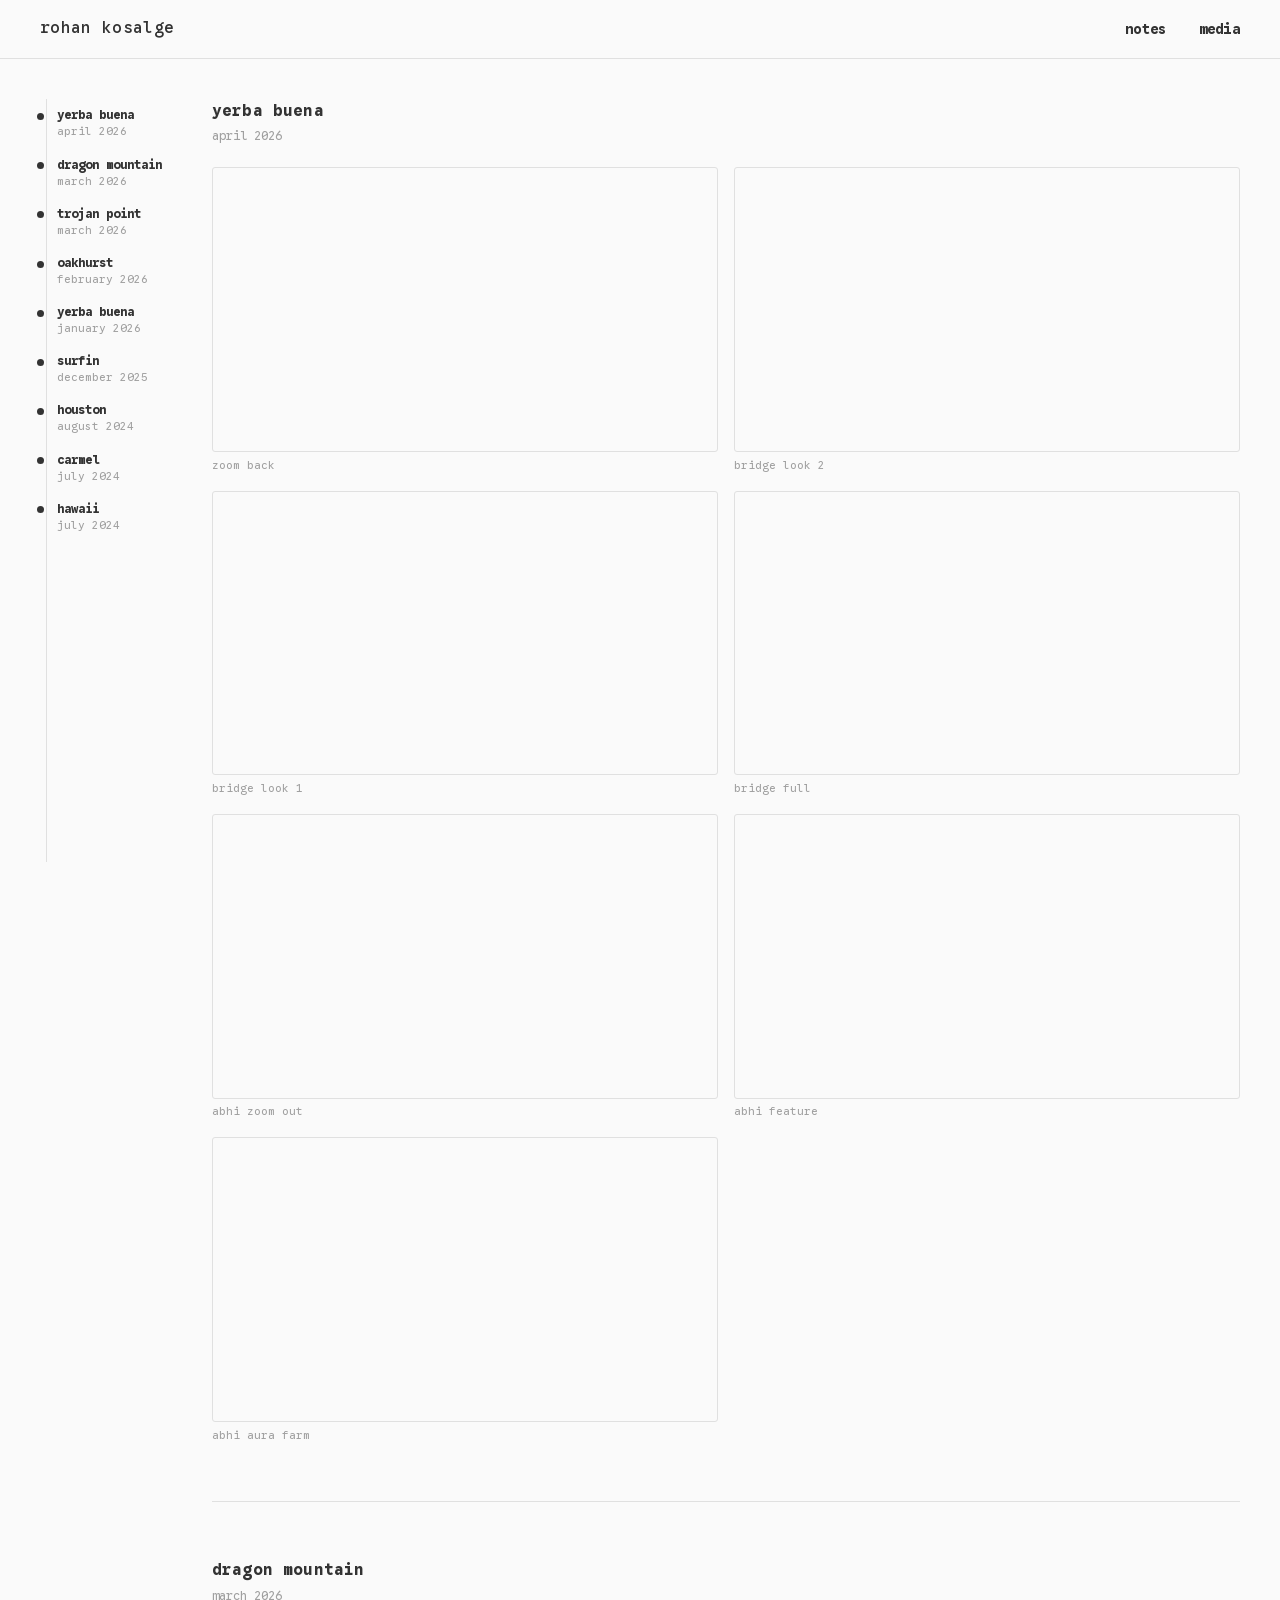
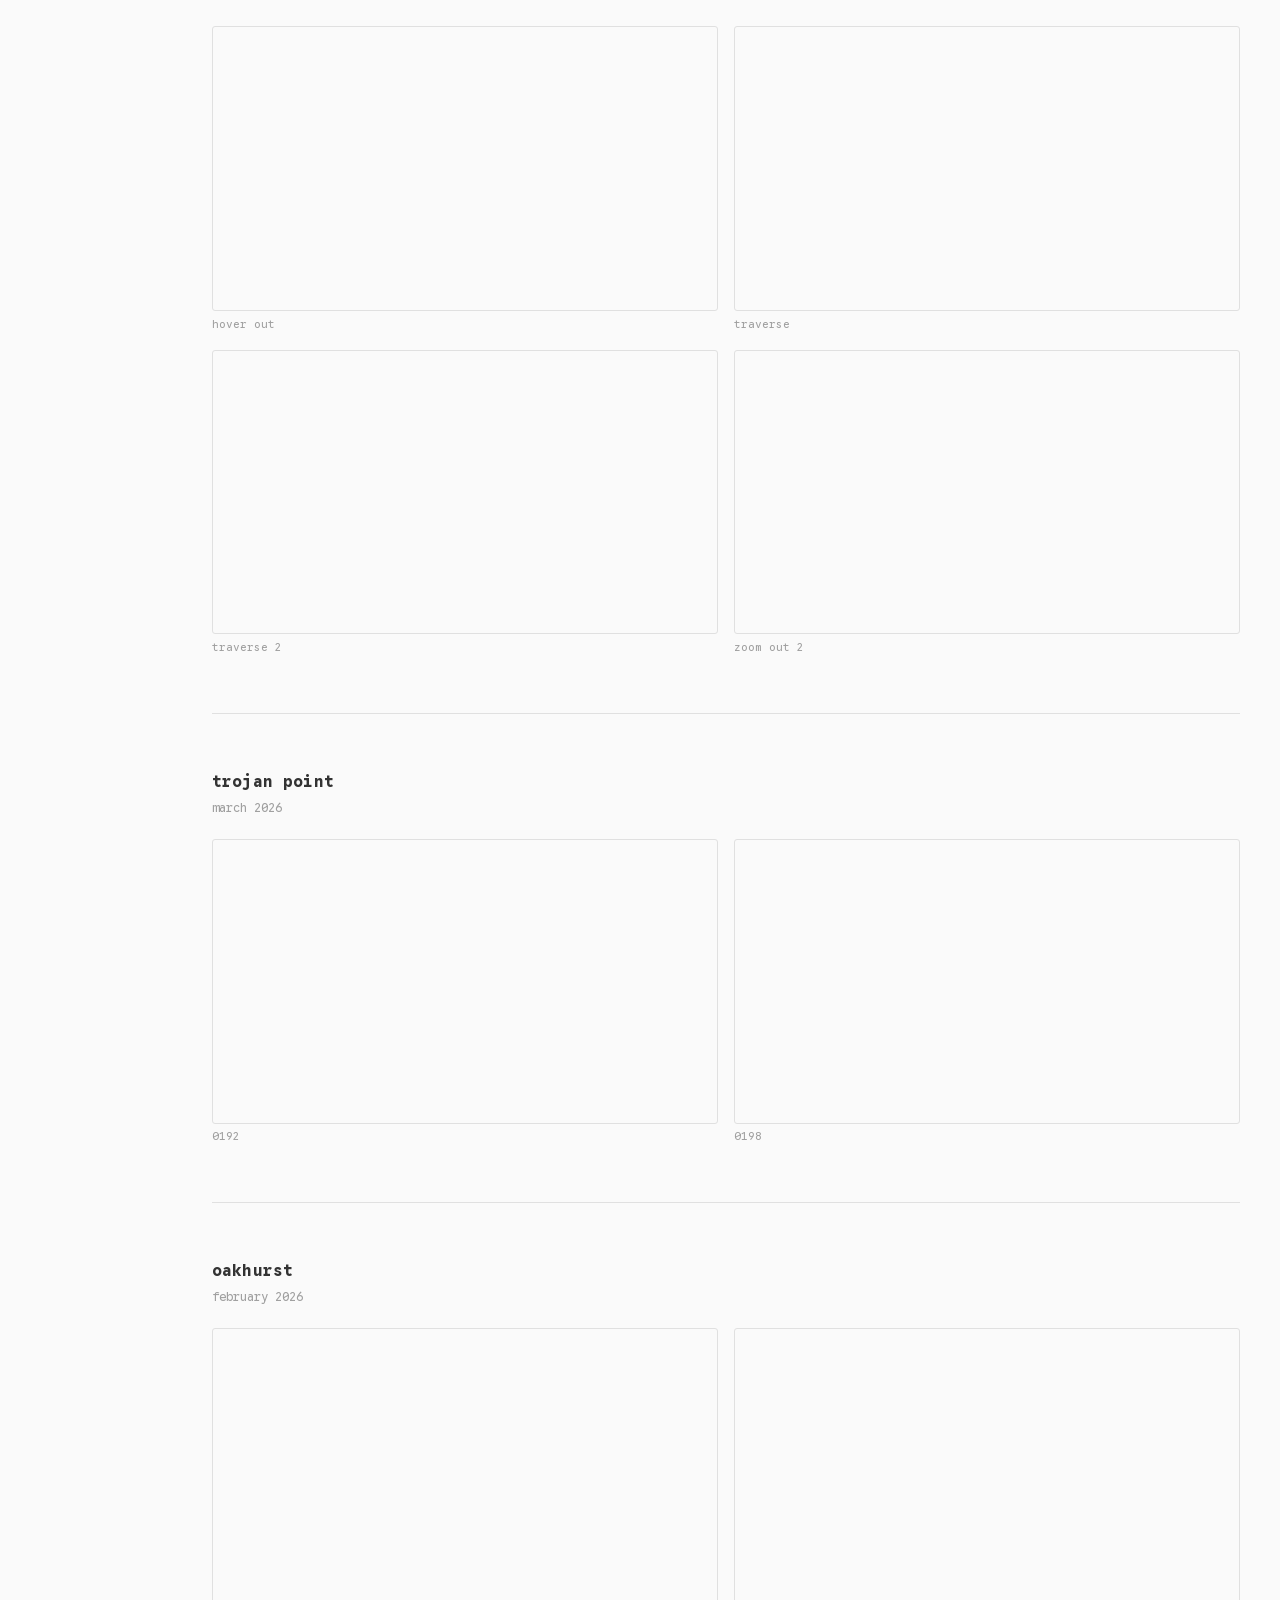
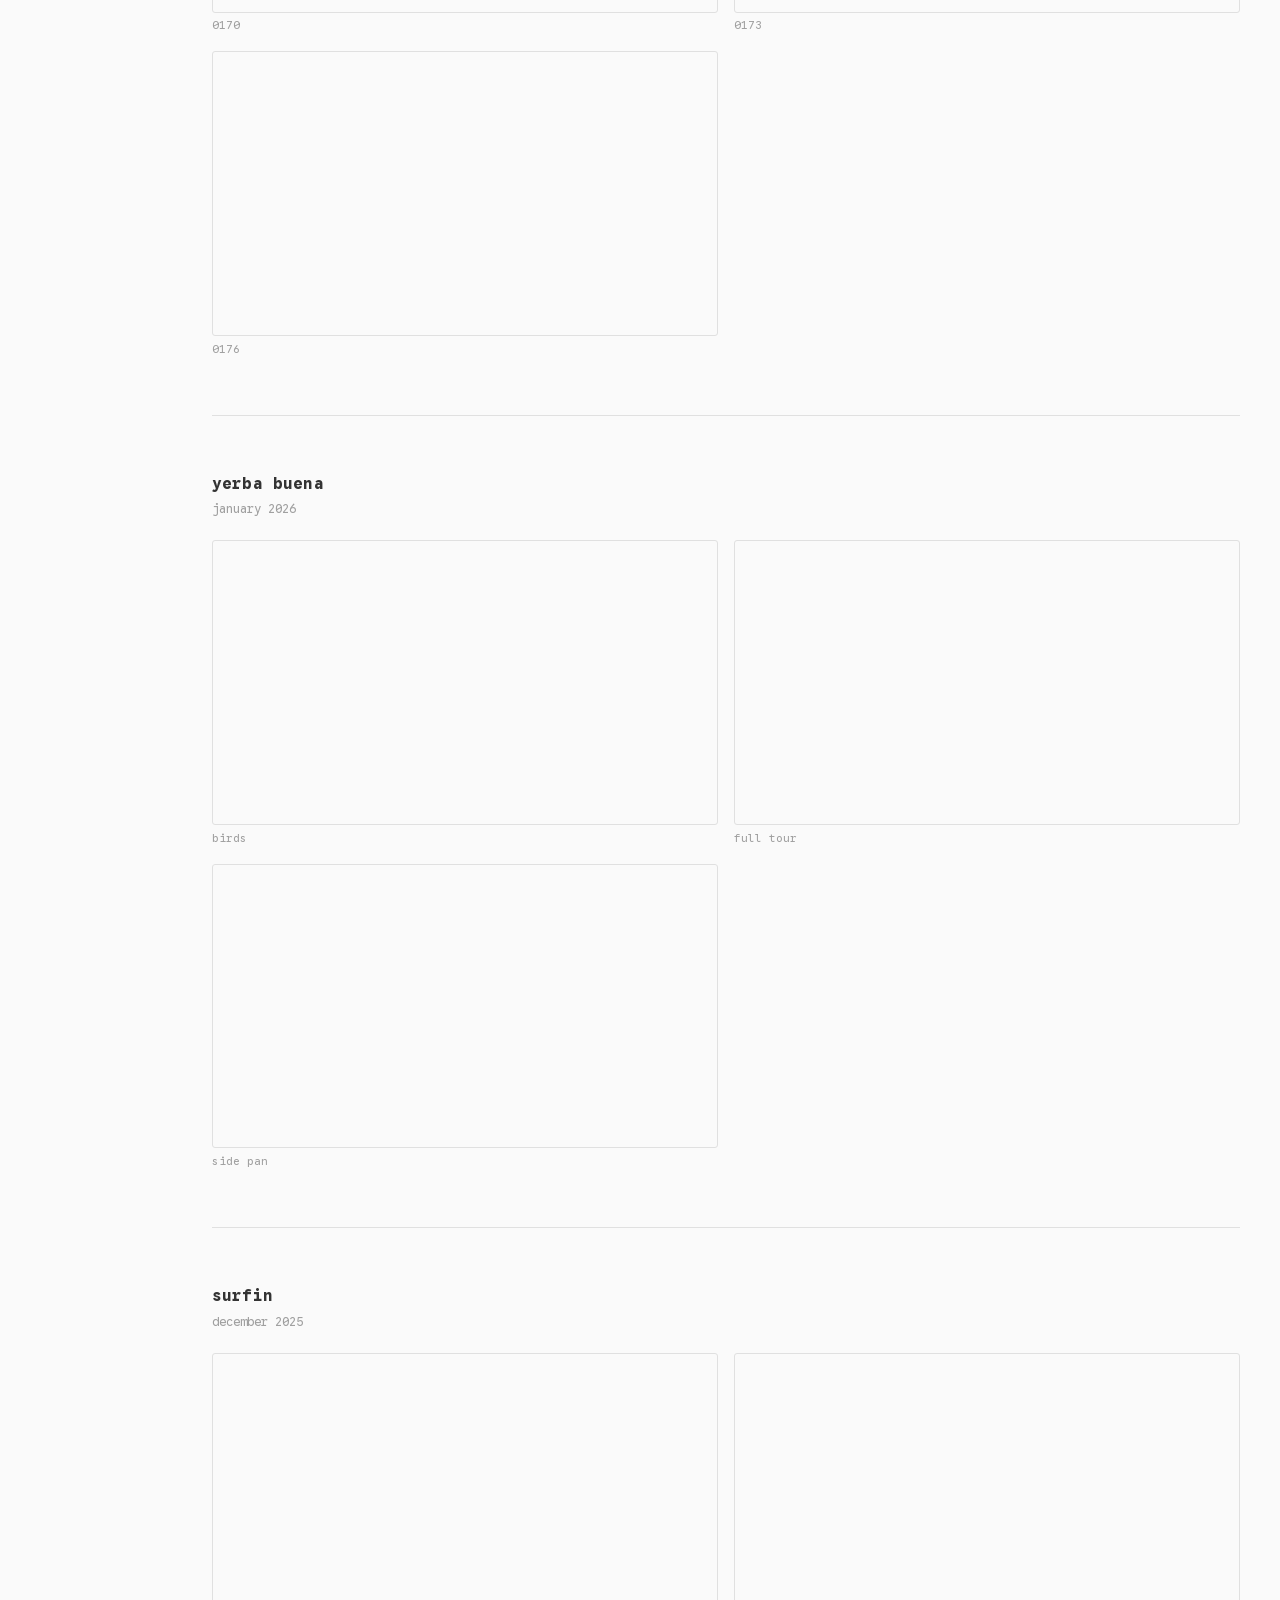
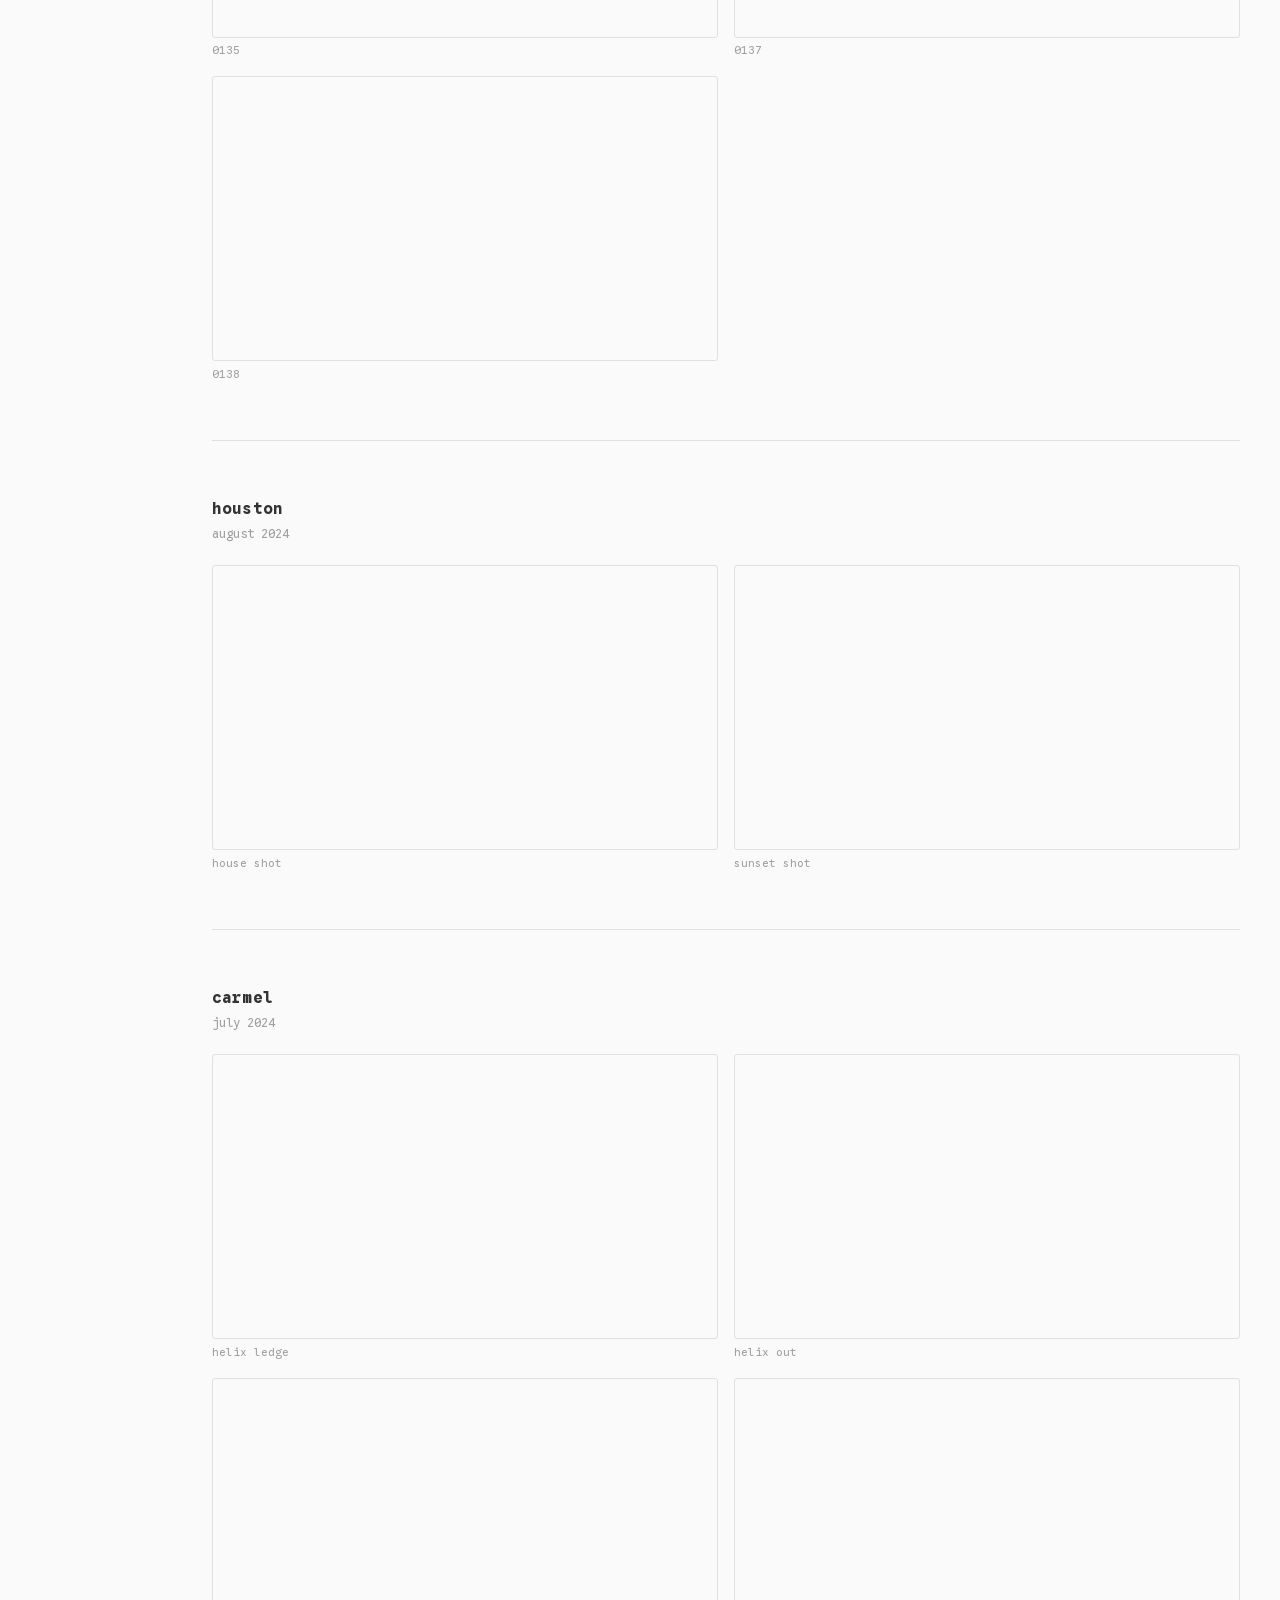
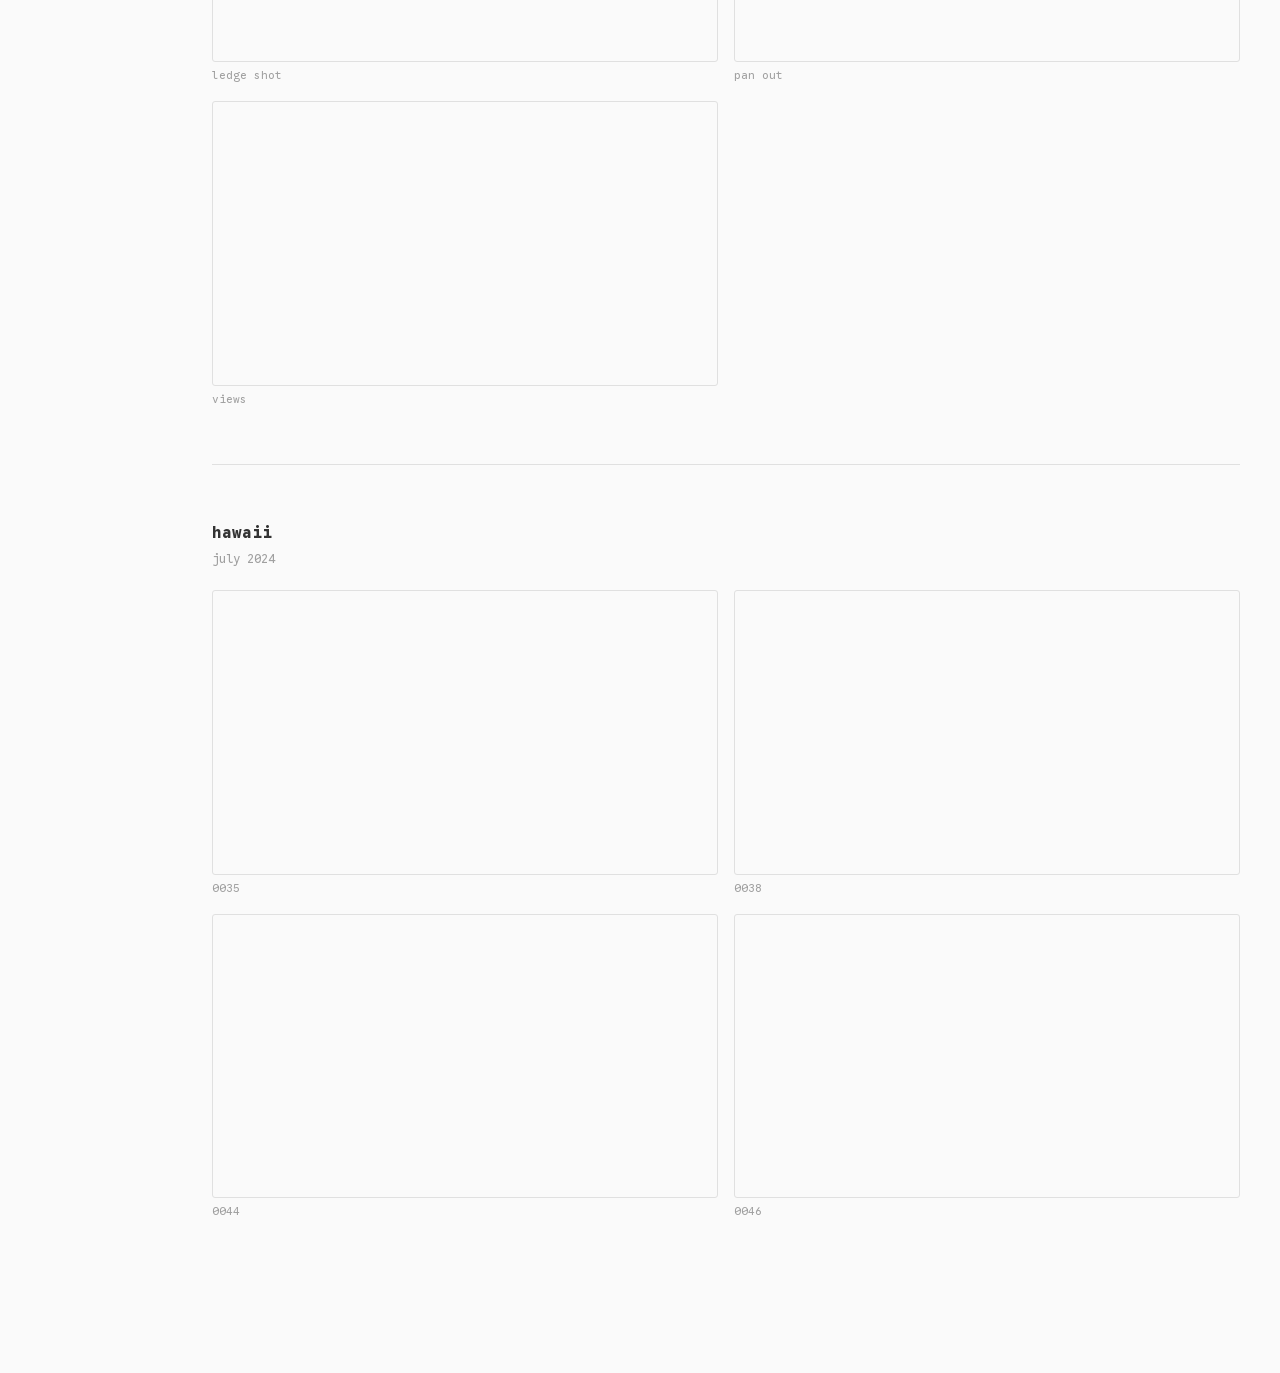
==== commit 30ea537a: "Reverse yerba buena april video order Co-Authored-By: Claude Sonnet 4.6 <noreply@anthropic.com>" ====
--- a/media.html
+++ b/media.html
@@ -111,13 +111,13 @@
         <h2 class="section-location">yerba buena</h2>
         <p class="section-date">april 2026</p>
         <div class="video-grid">
+          <div class="video-item"><iframe class="yt-embed" src="https://drive.google.com/file/d/1k_Y_e9bGA4OnGAzZzj-xMERH58OX2DFR/preview" title="zoom back" allowfullscreen loading="lazy"></iframe><span class="video-label">zoom back</span></div>
+          <div class="video-item"><iframe class="yt-embed" src="https://drive.google.com/file/d/1_gAurSzLviq_Q2QnVRbQ5HNGWhxLrqsO/preview" title="bridge look 2" allowfullscreen loading="lazy"></iframe><span class="video-label">bridge look 2</span></div>
+          <div class="video-item"><iframe class="yt-embed" src="https://drive.google.com/file/d/1NesH3lCg10ABbPLCe8IoUPdpz9wKuHSO/preview" title="bridge look 1" allowfullscreen loading="lazy"></iframe><span class="video-label">bridge look 1</span></div>
+          <div class="video-item"><iframe class="yt-embed" src="https://drive.google.com/file/d/1iYroZzod4qxWT-dISKNDg46o3iVaD7Xh/preview" title="bridge full" allowfullscreen loading="lazy"></iframe><span class="video-label">bridge full</span></div>
+          <div class="video-item"><iframe class="yt-embed" src="https://drive.google.com/file/d/18LAGXkeLuGAxM93Vz7zANwadywLyI9iM/preview" title="abhi zoom out" allowfullscreen loading="lazy"></iframe><span class="video-label">abhi zoom out</span></div>
+          <div class="video-item"><iframe class="yt-embed" src="https://drive.google.com/file/d/1QJj7gxCWex66eN277Z8opTC8RV68yXi4/preview" title="abhi feature" allowfullscreen loading="lazy"></iframe><span class="video-label">abhi feature</span></div>
           <div class="video-item"><iframe class="yt-embed" src="https://drive.google.com/file/d/1tGHHpERUTyO21_K7cQLUZzVfJBK8wo6s/preview" title="abhi aura farm" allowfullscreen loading="lazy"></iframe><span class="video-label">abhi aura farm</span></div>
-          <div class="video-item"><iframe class="yt-embed" src="https://drive.google.com/file/d/1QJj7gxCWex66eN277Z8opTC8RV68yXi4/preview" title="abhi feature" allowfullscreen loading="lazy"></iframe><span class="video-label">abhi feature</span></div>
-          <div class="video-item"><iframe class="yt-embed" src="https://drive.google.com/file/d/18LAGXkeLuGAxM93Vz7zANwadywLyI9iM/preview" title="abhi zoom out" allowfullscreen loading="lazy"></iframe><span class="video-label">abhi zoom out</span></div>
-          <div class="video-item"><iframe class="yt-embed" src="https://drive.google.com/file/d/1iYroZzod4qxWT-dISKNDg46o3iVaD7Xh/preview" title="bridge full" allowfullscreen loading="lazy"></iframe><span class="video-label">bridge full</span></div>
-          <div class="video-item"><iframe class="yt-embed" src="https://drive.google.com/file/d/1NesH3lCg10ABbPLCe8IoUPdpz9wKuHSO/preview" title="bridge look 1" allowfullscreen loading="lazy"></iframe><span class="video-label">bridge look 1</span></div>
-          <div class="video-item"><iframe class="yt-embed" src="https://drive.google.com/file/d/1_gAurSzLviq_Q2QnVRbQ5HNGWhxLrqsO/preview" title="bridge look 2" allowfullscreen loading="lazy"></iframe><span class="video-label">bridge look 2</span></div>
-          <div class="video-item"><iframe class="yt-embed" src="https://drive.google.com/file/d/1k_Y_e9bGA4OnGAzZzj-xMERH58OX2DFR/preview" title="zoom back" allowfullscreen loading="lazy"></iframe><span class="video-label">zoom back</span></div>
         </div>
       </section>
 
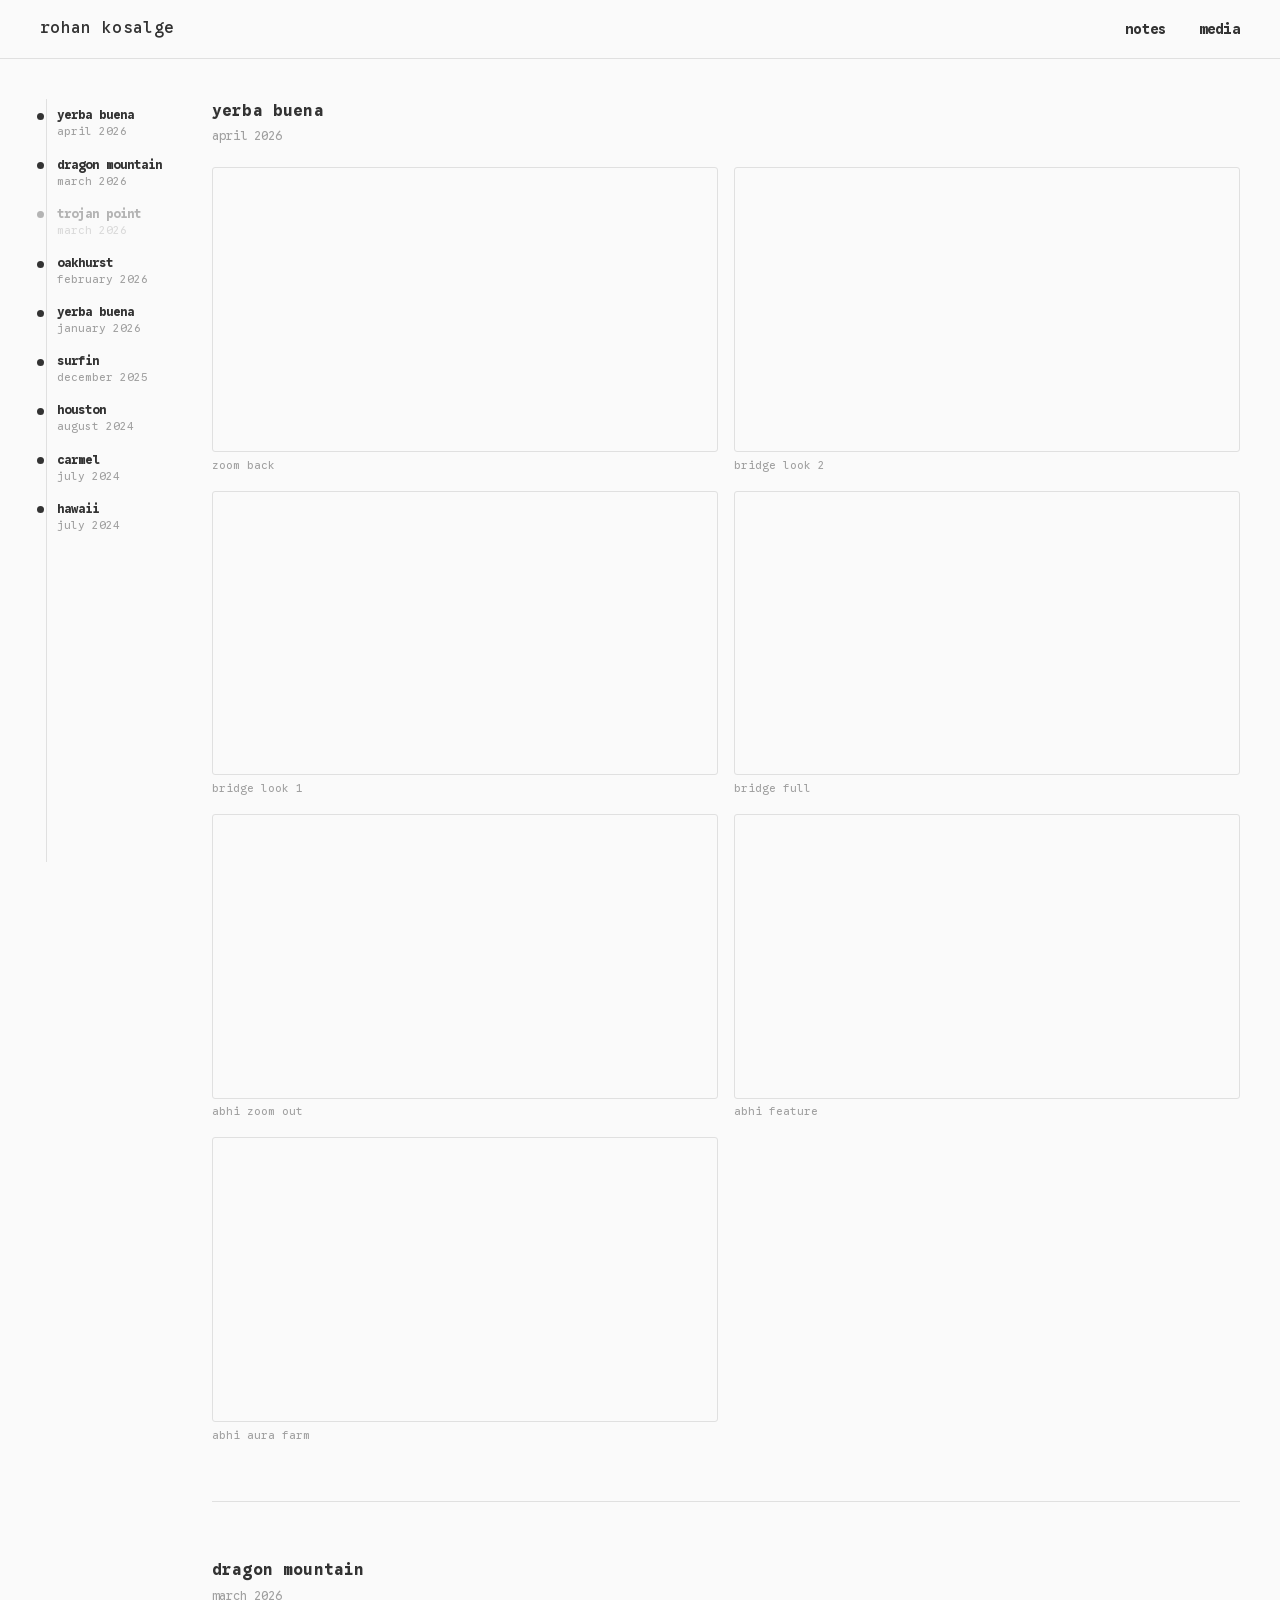
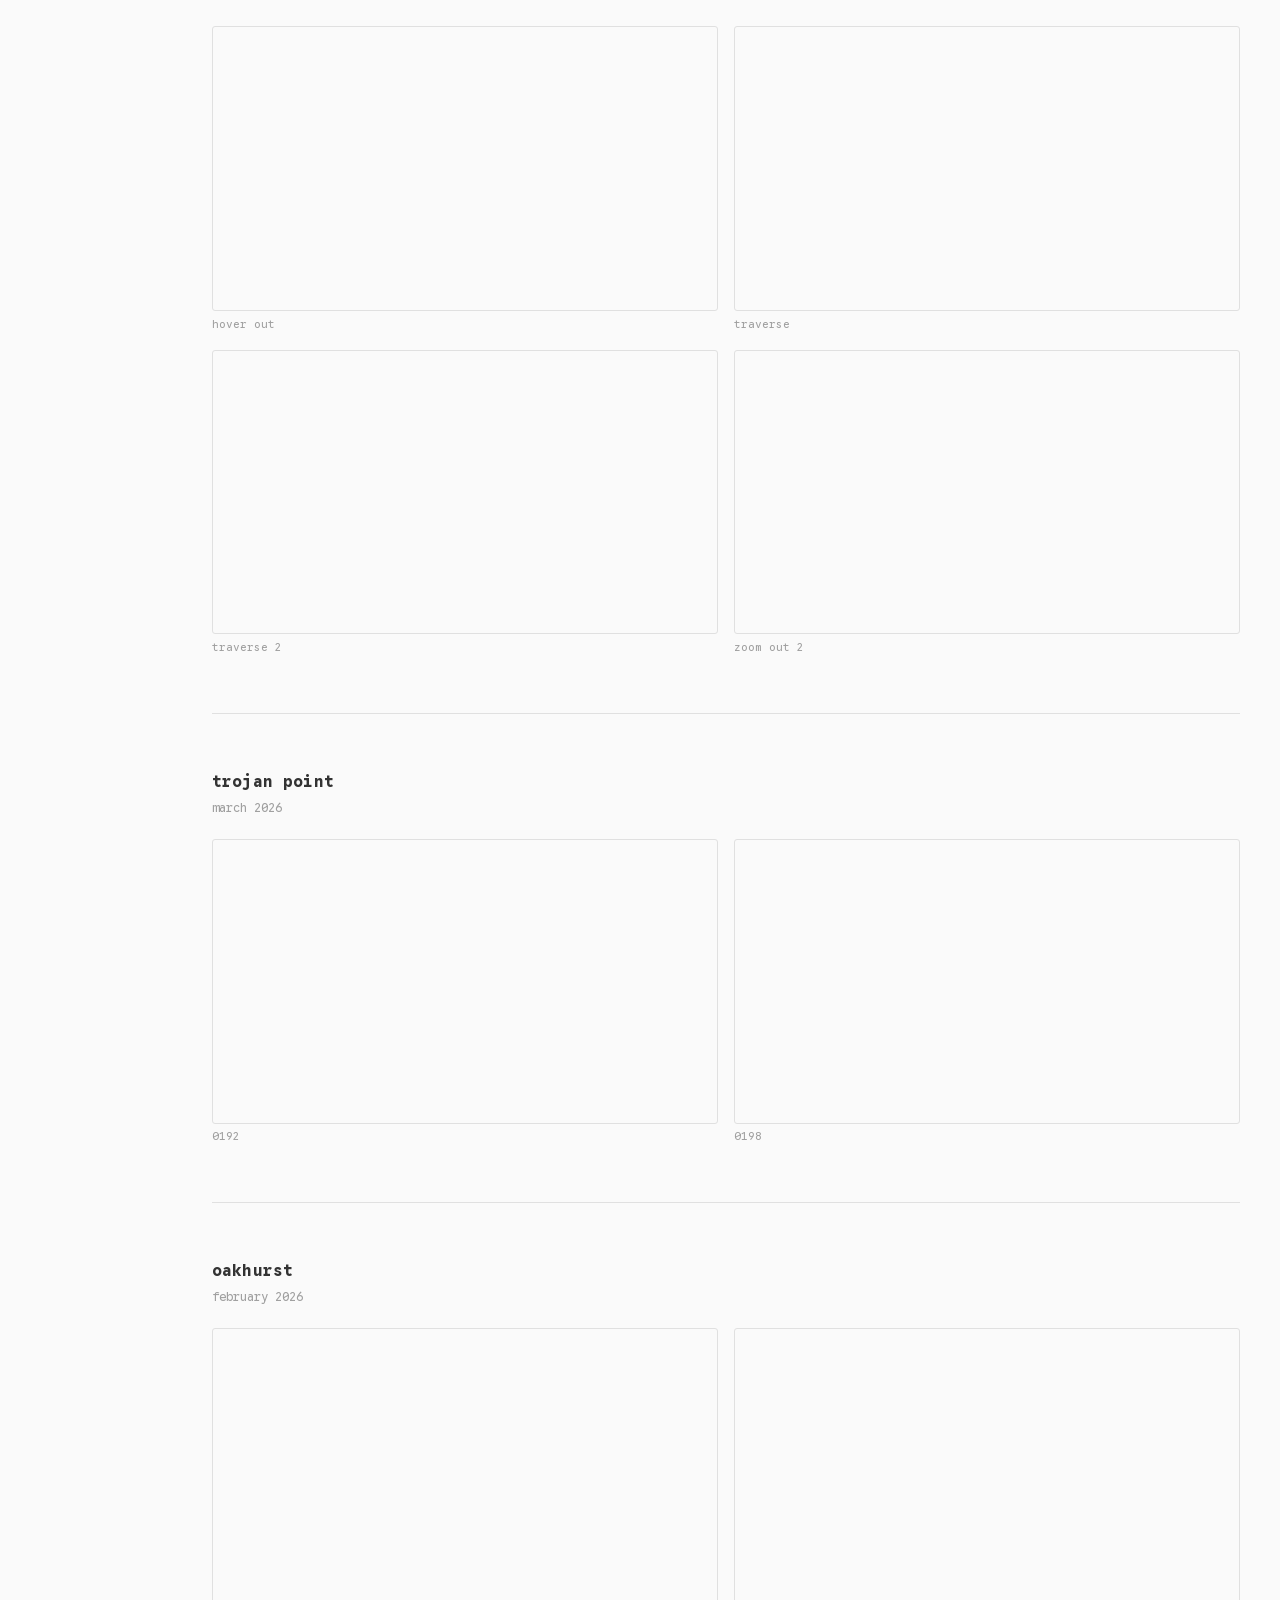
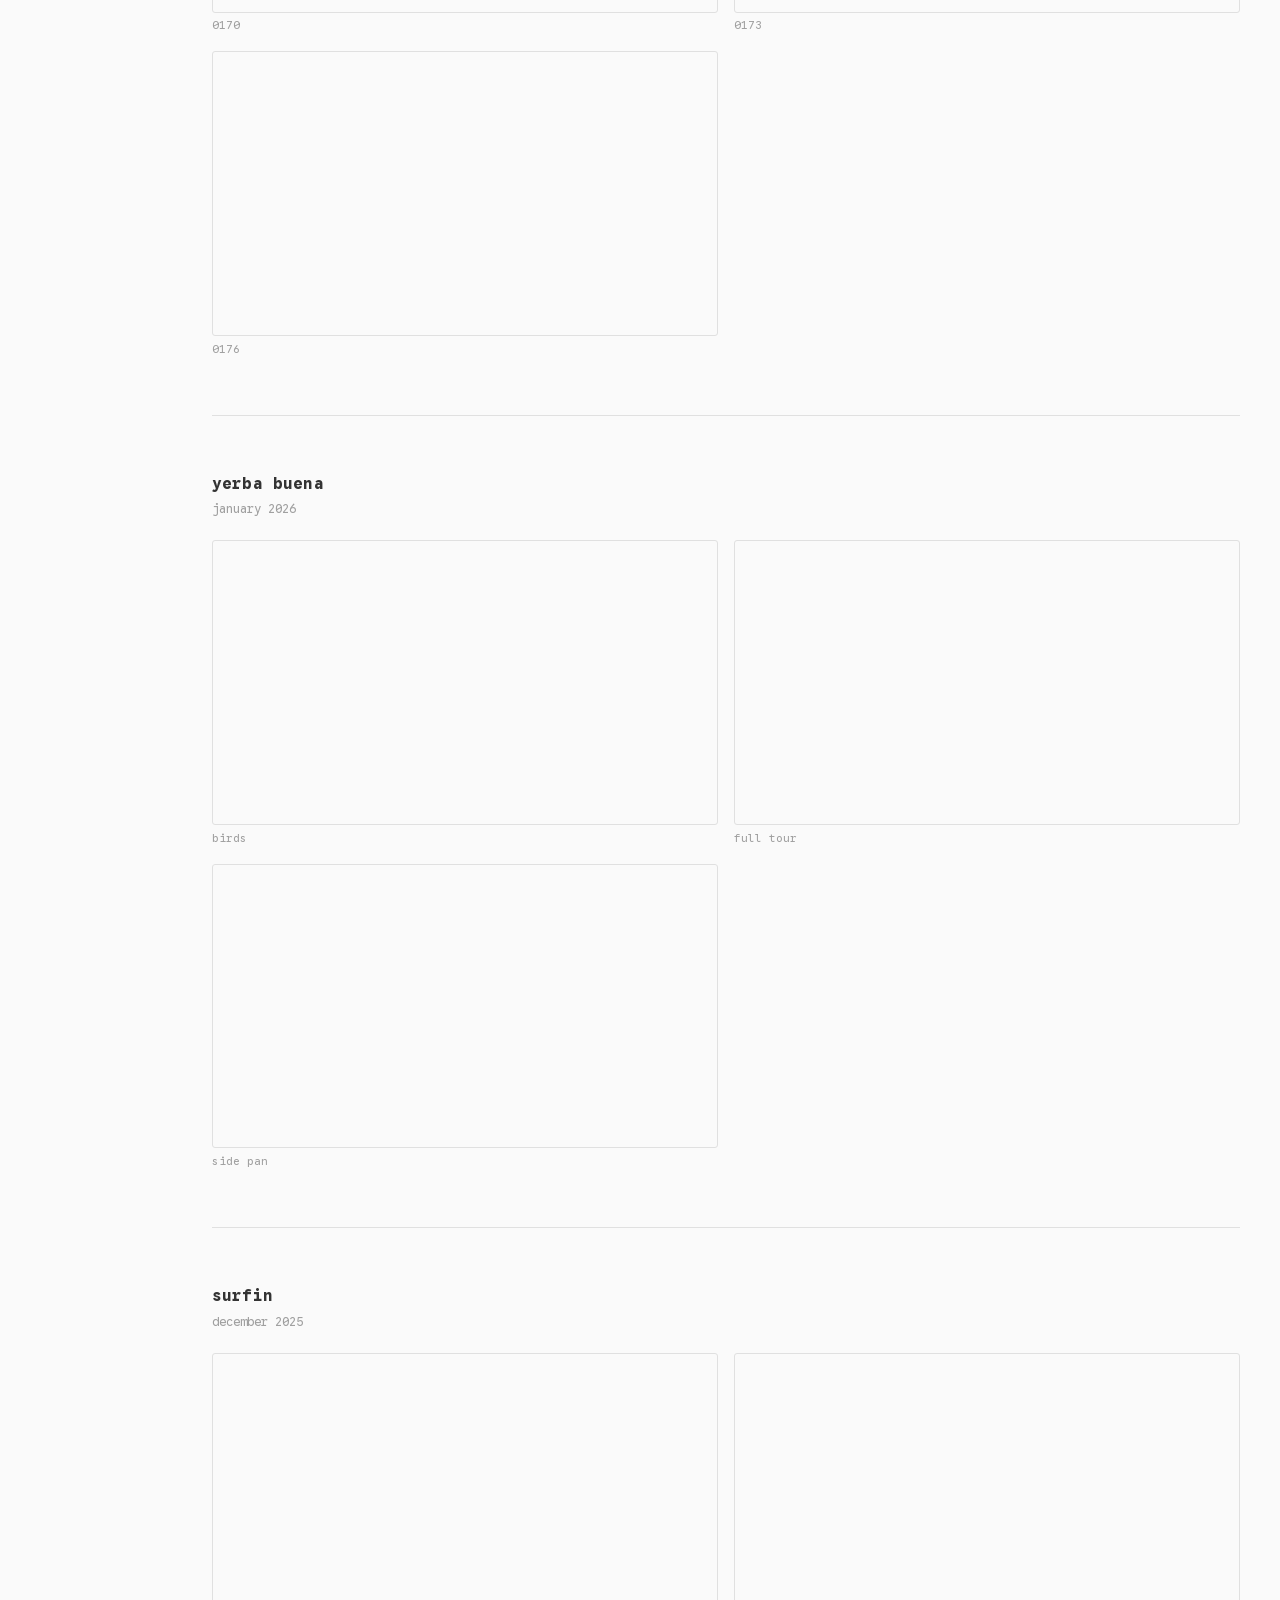
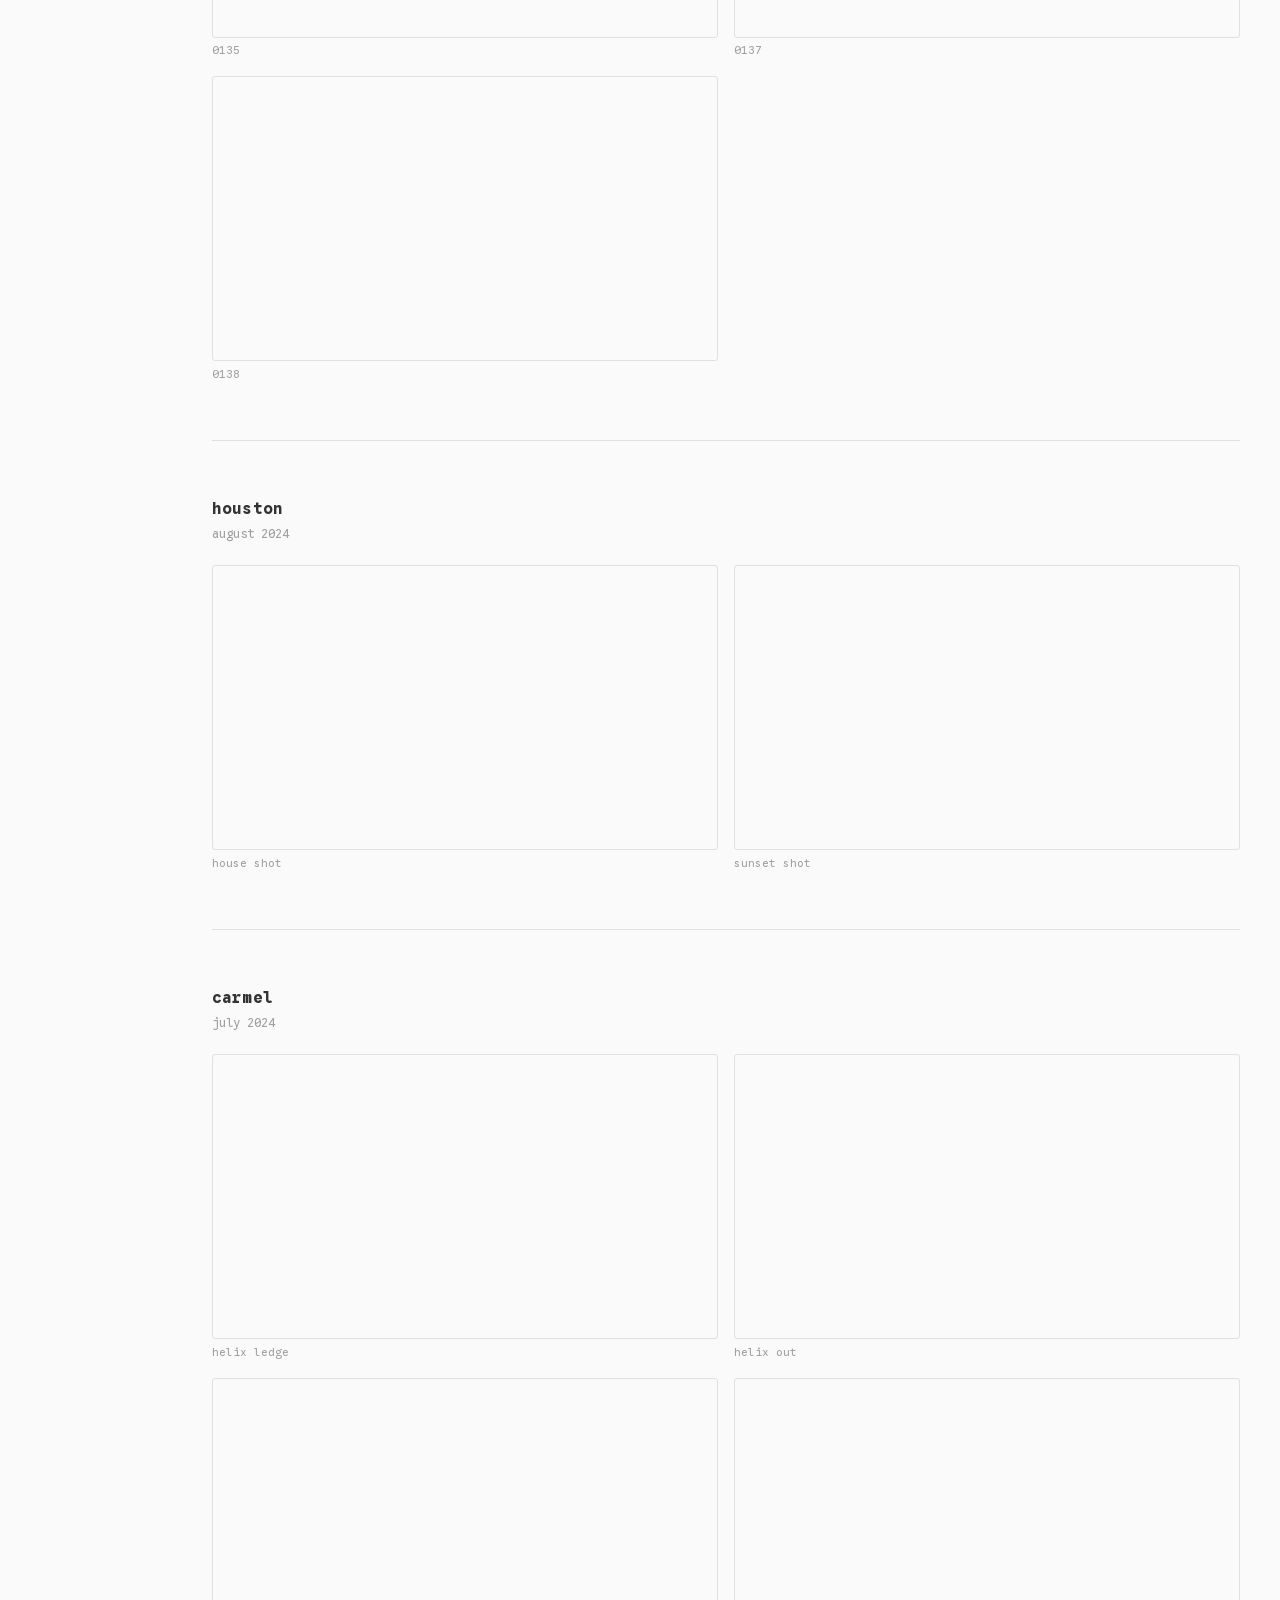
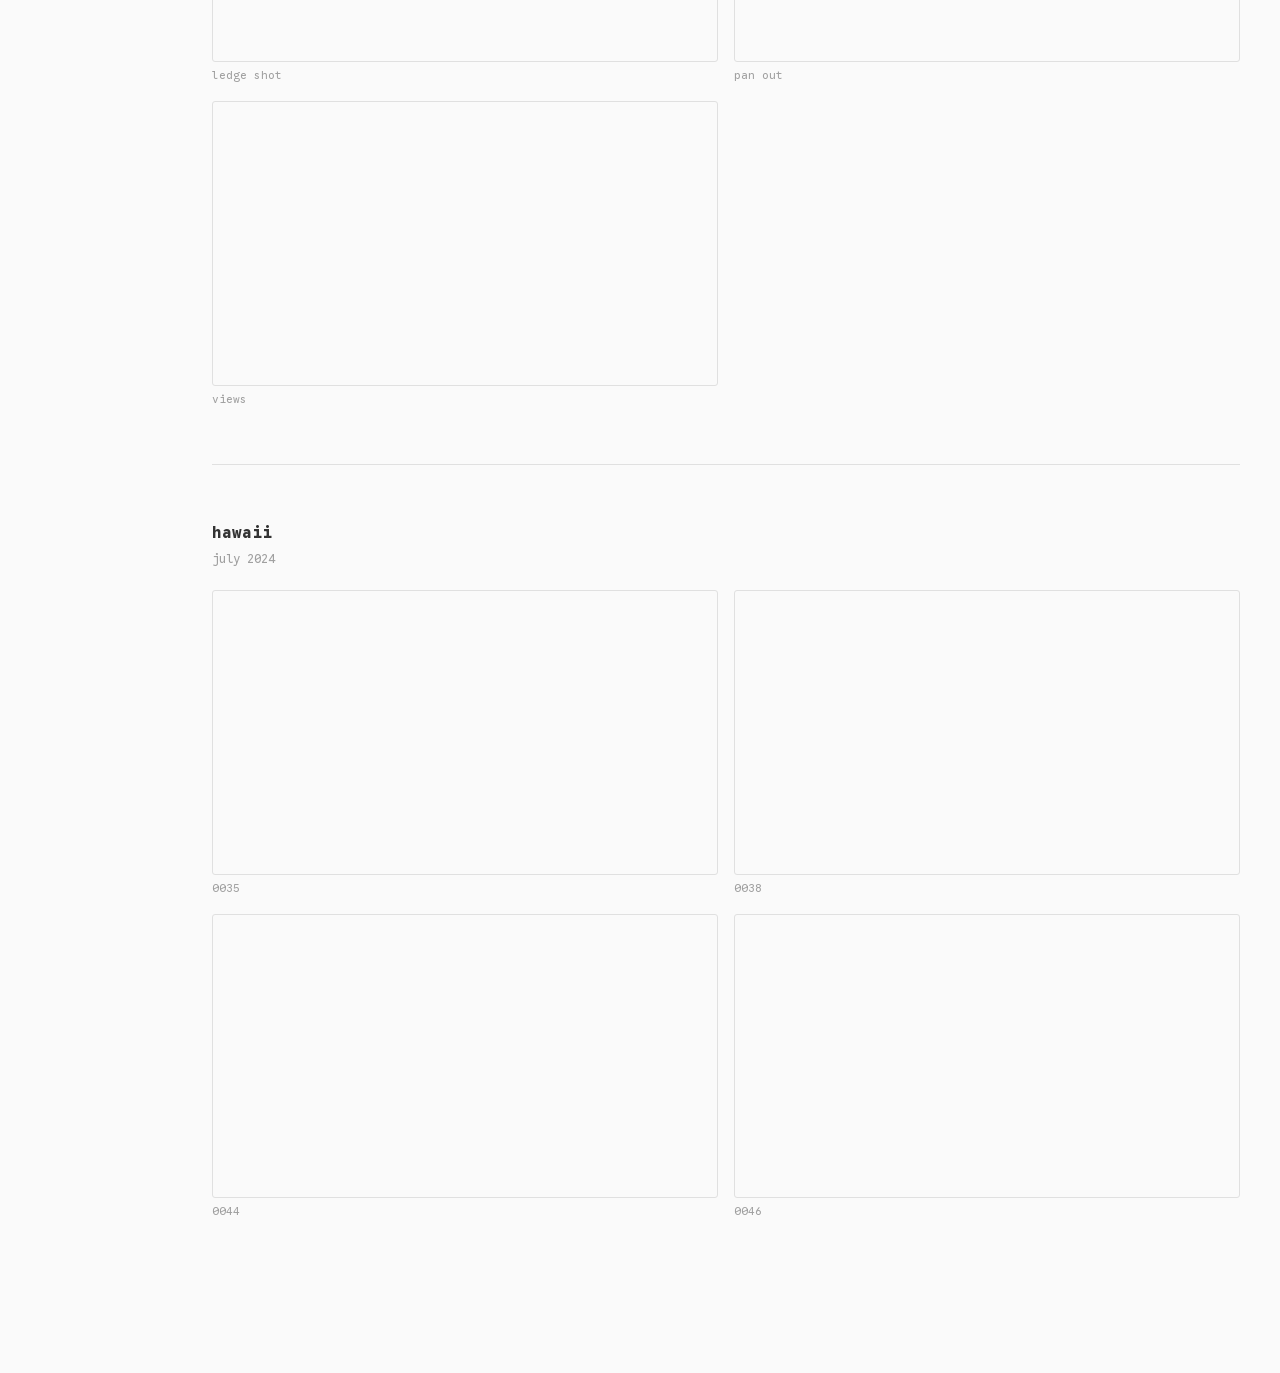
==== commit d0cdec66: "Add active section highlighting to media sidebar Co-Authored-By: Claude Sonnet 4.6 <noreply@anthropi" ====
--- a/media.html
+++ b/media.html
@@ -214,5 +214,28 @@
     </main>
   </div>
 
+  <script>
+    const sections = document.querySelectorAll('.media-section[id]');
+    const navLinks = document.querySelectorAll('.tl-nav .tl-item');
+
+    function getActiveSection() {
+      const triggerPoint = window.scrollY + window.innerHeight * 0.3;
+      let activeId = sections[0]?.id;
+      sections.forEach(section => {
+        if (section.offsetTop <= triggerPoint) activeId = section.id;
+      });
+      return activeId;
+    }
+
+    function updateNav() {
+      const activeId = getActiveSection();
+      navLinks.forEach(link => {
+        link.classList.toggle('tl-active', link.getAttribute('href') === '#' + activeId);
+      });
+    }
+
+    window.addEventListener('scroll', updateNav, { passive: true });
+    updateNav();
+  </script>
 </body>
 </html>
--- a/media.css
+++ b/media.css
@@ -46,8 +46,17 @@
   transition: opacity 0.15s ease;
 }
 
+.tl-item {
+  opacity: 0.35;
+  transition: opacity 0.2s ease;
+}
+
+.tl-item.tl-active {
+  opacity: 1;
+}
+
 .tl-item:hover {
-  opacity: 0.55;
+  opacity: 0.65;
 }
 
 .tl-dot {
